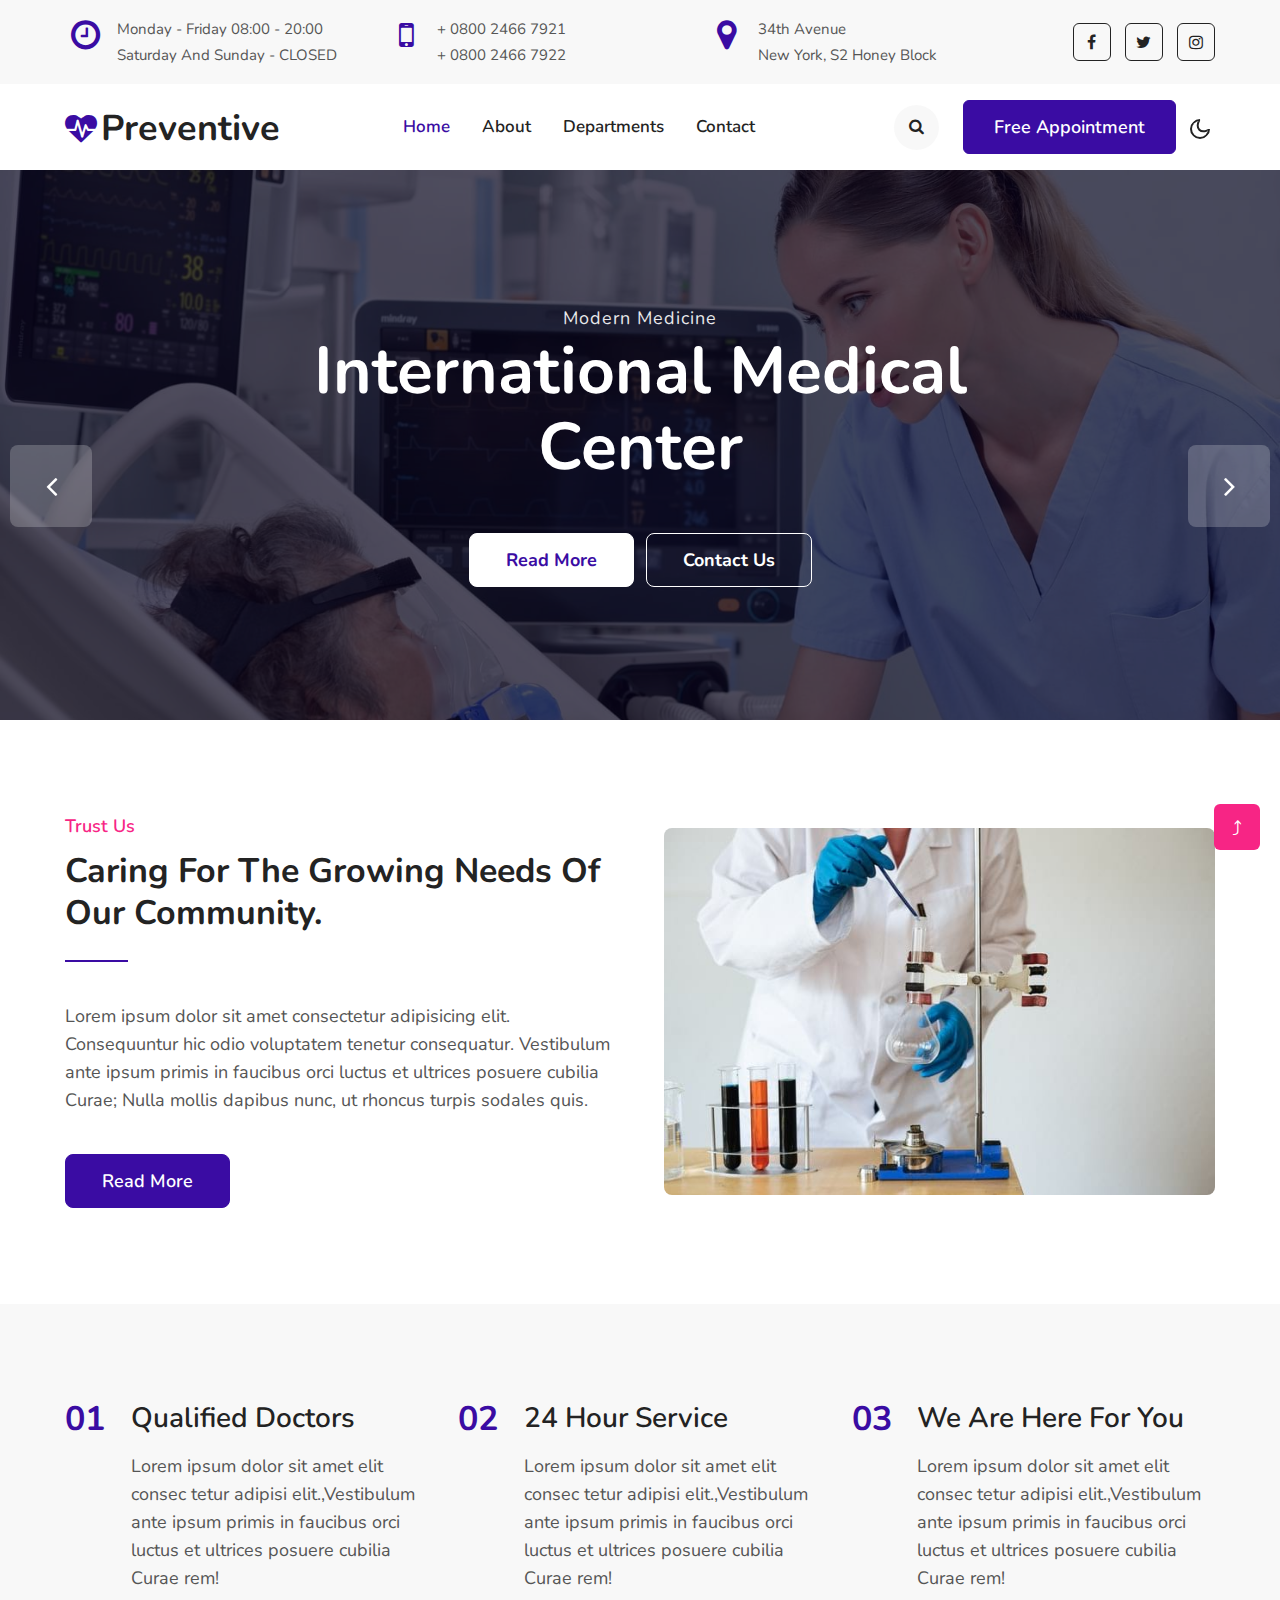
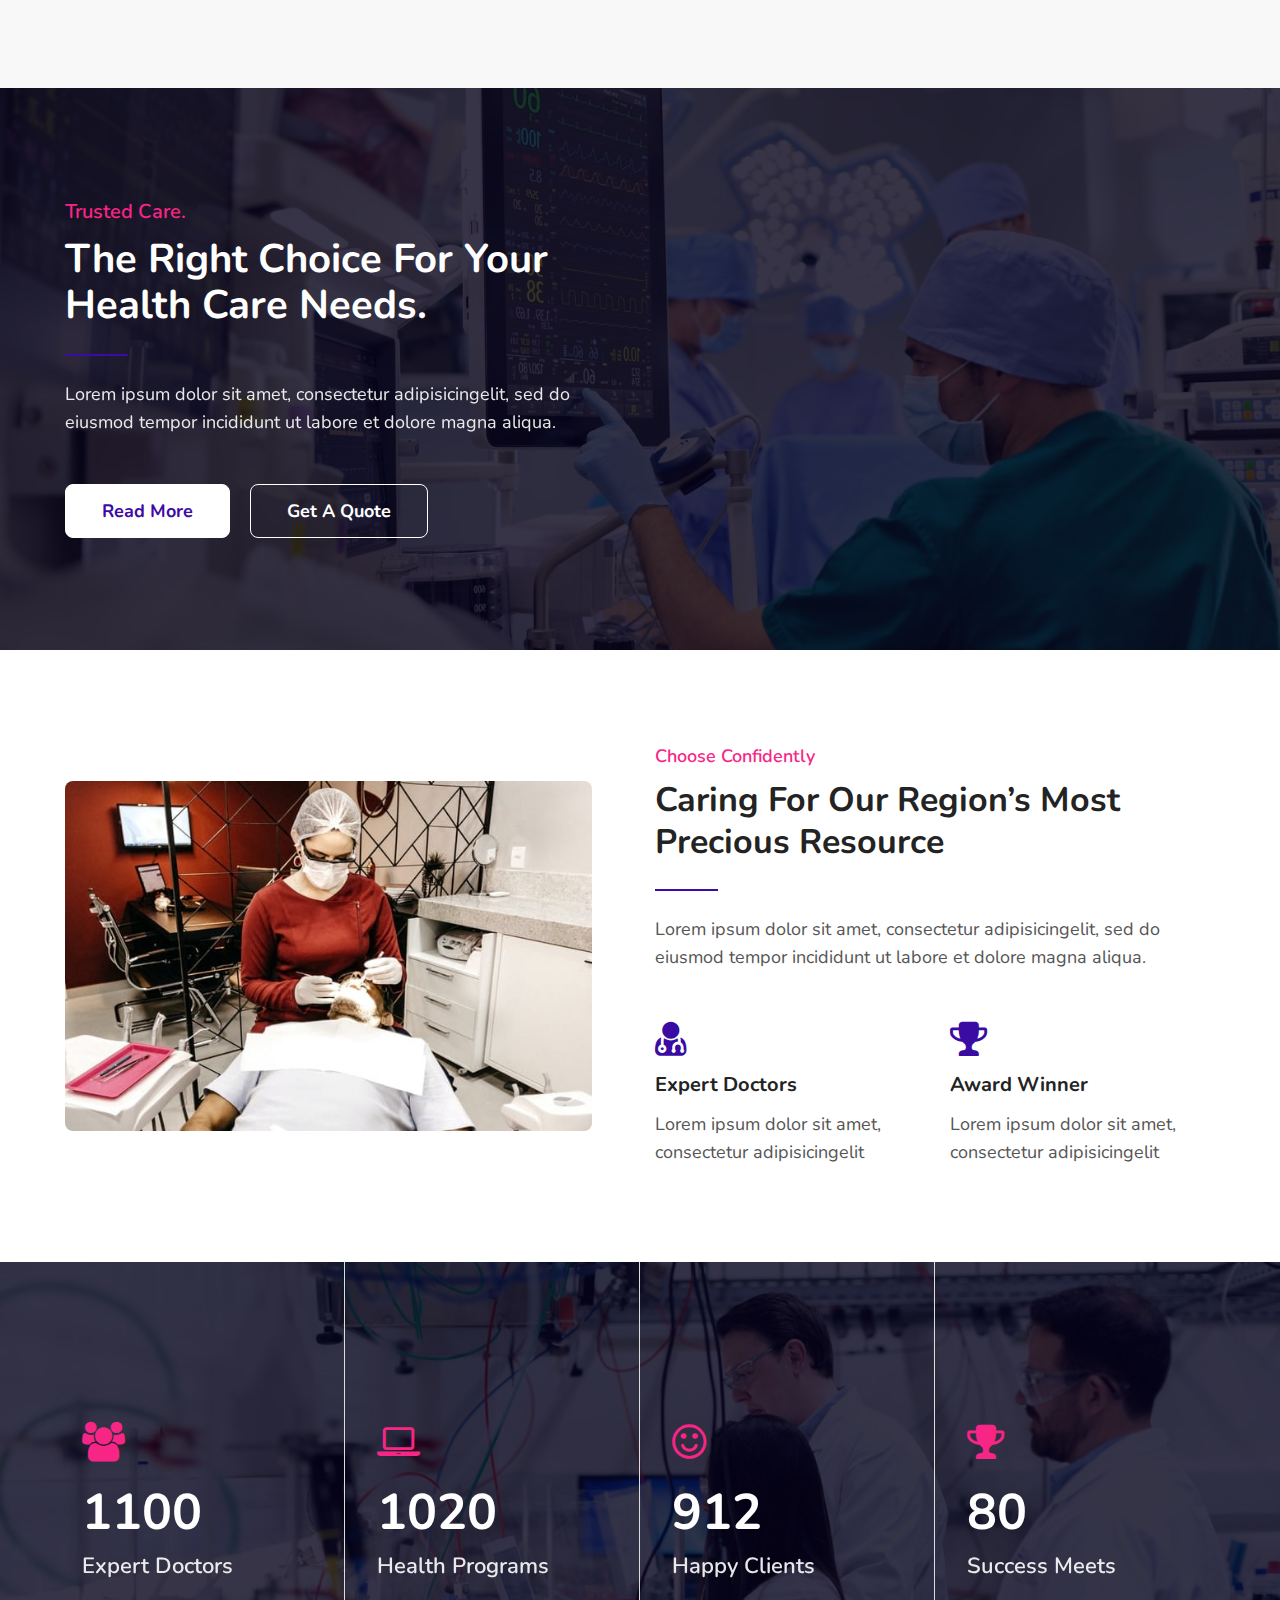
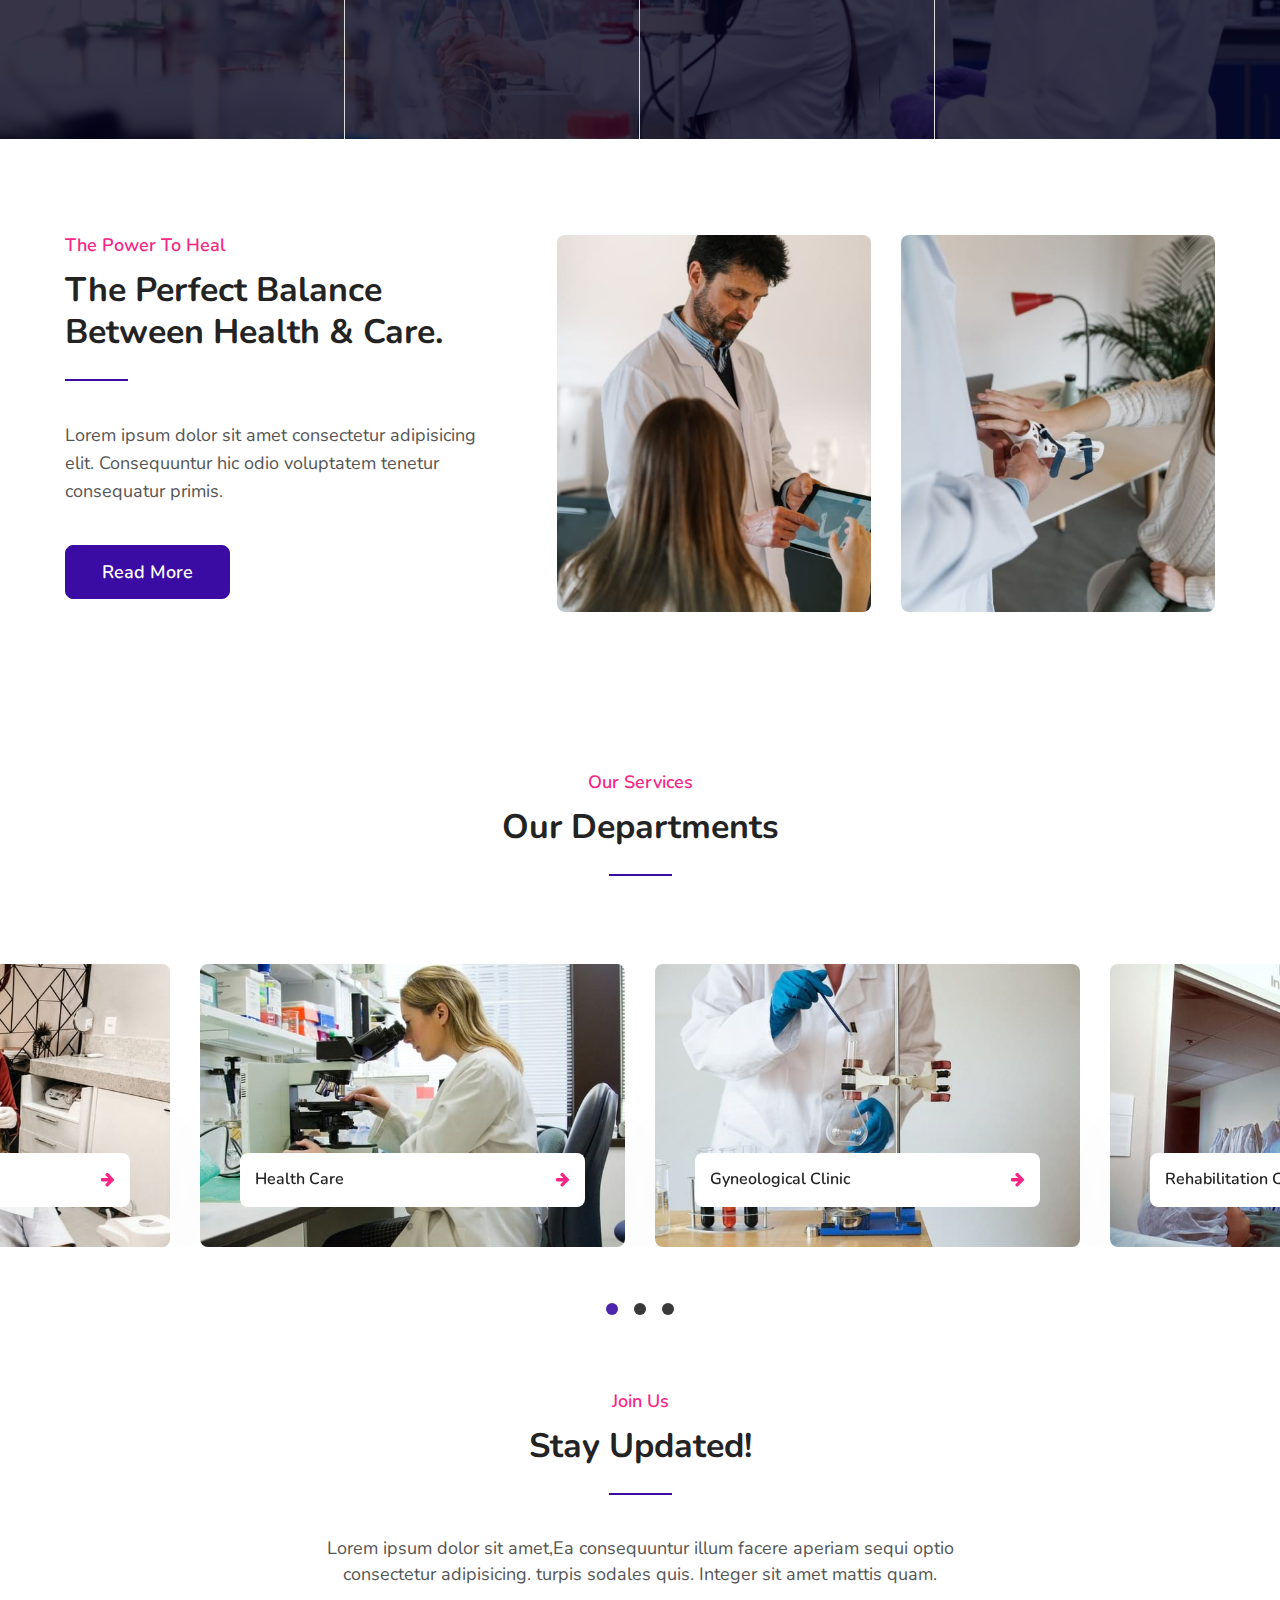
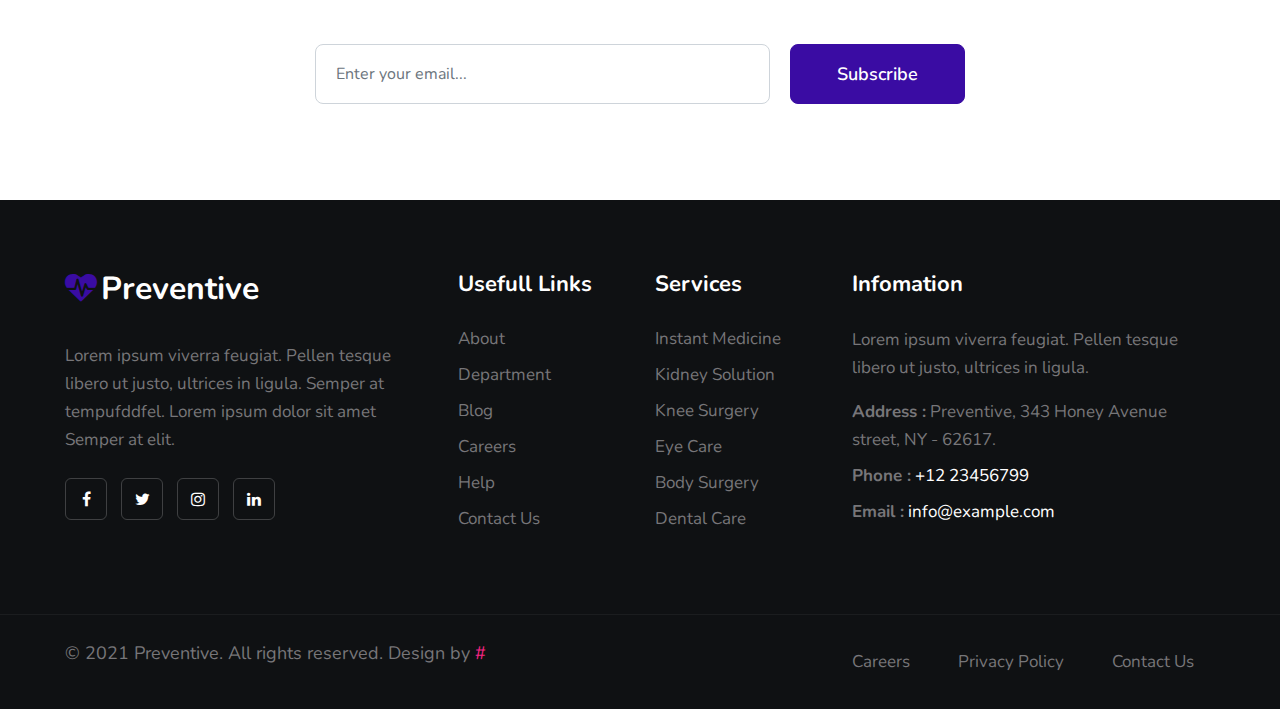
==== index.html @ d9ba3040 "first commit" ====
<!doctype html>
<html lang="zxx">

<head>
  <!-- Required meta tags -->
  <meta charset="utf-8">
  <meta name="viewport" content="width=device-width, initial-scale=1, shrink-to-fit=no">
  <title>Preventive Medical Category Bootstrap Responsive Template | Home :: #</title>
  <link href="//fonts.googleapis.com/css?family=Nunito:400,600,700&display=swap" rel="stylesheet">
  <!-- Template CSS -->
  <link rel="stylesheet" href="assets/css/style-starter.css">
</head>

<body>
  <!--header-->
  <section class="w3l-header">
    <header id="site-header" class="">
      <section class="w3l-top-header py-3">
        <div class="container">
          <div class="d-grid main-top">
            <div class="top-header-left">
              <ul class="info-top-gridshny">
                <li class="info-grid">
                  <div class="info-icon"><span class="fa fa-clock-o"></span></div>
                  <div class="info-text">
                    <p>Monday - Friday 08:00 - 20:00</p>
                    <p>Saturday and Sunday - CLOSED</p>
                  </div>

                </li>
                <li class="info-grid">
                  <div class="info-icon"><span class="fa fa-mobile"></span></div>
                  <div class="info-text">
                    <p>+ 0800 2466 7921</p>
                    <p>+ 0800 2466 7922</p>
                  </div>

                </li>
                <li class="info-grid">
                  <div class="info-icon"><span class="fa fa-map-marker"></span></div>
                  <div class="info-text">
                    <p>34th Avenue</p>
                    <p>New York, S2 Honey Block</p>

                  </div>

                </li>
              </ul>
            </div>
            <div class="top-header-right text-lg-right">
              <ul>
                <li>
                  <a href="#facebook"><span class="fa fa-facebook"></span></a>
                </li>
                <li>
                  <a href="#twitter"><span class="fa fa-twitter"></span></a>
                </li>
                <li><a href="#instagram" class="instagram mr-0"><span class="fa fa-instagram"></span></a></li>

              </ul>
            </div>
          </div>
        </div>
      </section>
      <div class="header-2hny py-3">
        <div class="container">
          <nav class="navbar navbar-expand-lg navbar-dark stroke">
            <h1><a class="navbar-brand mr-xl-5" href="index.html">
                <span class="fa fa-heartbeat mr-1"></span>Preventive
              </a></h1>
            <!-- if logo is image enable this   
    <a class="navbar-brand" href="#index.html">
        <img src="image-path" alt="Your logo" title="Your logo" style="height:35px;" />
    </a> -->
            <button class="navbar-toggler  collapsed bg-gradient" type="button" data-toggle="collapse"
              data-target="#navbarTogglerDemo02" aria-controls="navbarTogglerDemo02" aria-expanded="false"
              aria-label="Toggle navigation">
              <span class="navbar-toggler-icon fa icon-expand fa-bars"></span>
              <span class="navbar-toggler-icon fa icon-close fa-times"></span>
              </span>
            </button>

            <div class="collapse navbar-collapse" id="navbarTogglerDemo02">
              <ul class="navbar-nav mx-lg-auto">
                <li class="nav-item active">
                  <a class="nav-link" href="index.html">Home <span class="sr-only">(current)</span></a>
                </li>
                <li class="nav-item">
                  <a class="nav-link" href="about.html">About</a>
                </li>
                <li class="nav-item">
                  <a class="nav-link" href="services.html">Departments</a>
                </li>
                <li class="nav-item">
                  <a class="nav-link" href="contact.html">Contact</a>
                </li>
              </ul>
              <ul class="navbar-nav search-right mt-lg-0 mt-2">
                <li class="nav-item mr-lg-3 mr-4" title="Search"><a href="#search" class="btn search-search">
                    <span class="fa fa-search" aria-hidden="true"></span></a></li>
                <li class="nav-item"><a href="#download" class="free-con btn btn-style btn-secondary d-block"
                    data-toggle="modal" data-target="#myModal">Free Appointment</a>

                  <!-- //modal-popup-->
                  <div class="selectpackage">

                    <div class="modal fade" id="myModal" tabindex="-1" role="dialog" aria-labelledby="myLargeModalLabel"
                      aria-hidden="true">
                      <div class="modal-dialog modal-lg">
                        <div class="modal-content">
                          <div class="modal-header">
                            <button type="button" class="close" data-dismiss="modal" aria-hidden="true">
                              &times;</button>
                            <h4 class="modal-title" id="myModalLabel">
                              Make An Appointment</h4>
                          </div>
                          <div class="modal-body packages">
                            <div class="appointment-form">
                              <form action="#" method="post">
                                <div class="fields-grid">
                                  <div class="styled-input">

                                    <div class="appointment-form-field">

                                      <input type="text" name="fullname" placeholder="Full Name" required="">
                                    </div>
                                  </div>
                                  <div class="styled-input">

                                    <div class="appointment-form-field">

                                      <input type="text" name="phone" placeholder="Enter Number" required="">
                                    </div>
                                  </div>

                                  <div class="styled-input">

                                    <div class="appointment-form-field">

                                      <input type="date" name="age" placeholder="Enter Your Age" required="">
                                    </div>
                                  </div>
                                  <div class="styled-input">

                                    <div class="appointment-form-field">

                                      <input type="date" name="date" placeholder="Set a Date" required="">
                                    </div>
                                  </div>
                                  <div class="styled-input">

                                    <div class="appointment-form-field">

                                      <select id="department" required="Specialization">
                                        <option value="">Specialization*</option>
                                        <option value="">Cardiology</option>
                                        <option value="">Heart Surgery</option>
                                        <option value="">Skin Care</option>
                                        <option value="">Body Check-up</option>
                                        <option value="">Numerology</option>
                                        <option value="">Diagnosis</option>
                                        <option value="">Others</option>
                                      </select>
                                    </div>
                                  </div>
                                  <div class="styled-input">

                                    <div class="appointment-form-field">

                                      <select id="doctor" required="Select Doctor">
                                        <option value="">Select Doctor</option>
                                        <option value="">Doctor 1</option>
                                        <option value="">Doctor 2</option>
                                        <option value="">Doctor 3</option>
                                        <option value="">Doctor 4</option>
                                        <option value="">Doctor 5</option>
                                        <option value="">Doctor 6</option>
                                        <option value="">Doctor 7</option>
                                      </select>
                                    </div>
                                  </div>

                                </div>
                                <div class="appointment-btn text-lg-right">
                                  <button type="submit" class="btn btn-style btn-primary mt-4">Book Appointment</button>
                                </div>
                              </form>
                            </div>
                          </div>
                        </div>
                      </div>
                    </div>
                    <script>
                      $('#myModal').modal('show');
                    </script>
                  </div>
                  <!-- //modal-popup-->

                </li>
              </ul>

              <!-- //toggle switch for light and dark theme -->
              <!-- search popup -->
              <div id="search" class="pop-overlay">
                <div class="popup">
                  <form action="#" method="GET" class="d-sm-flex">
                    <input type="search" placeholder="Search.." name="search" required="required" autofocus>
                    <button type="submit">Search</button>
                    <a class="close" href="#url">&times;</a>
                  </form>
                </div>
              </div>
              <!-- /search popup -->
            </div>
            <!-- toggle switch for light and dark theme -->
            <div class="mobile-position">
              <nav class="navigation">
                <div class="theme-switch-wrapper">
                  <label class="theme-switch" for="checkbox">
                    <input type="checkbox" id="checkbox">
                    <div class="mode-container py-1">
                      <i class="gg-sun"></i>
                      <i class="gg-moon"></i>
                    </div>
                  </label>
                </div>
              </nav>
            </div>
            <!-- //toggle switch for light and dark theme -->
          </nav>
        </div>
      </div>
    </header>
    <!--/header-->
  </section>

  <!-- main-slider -->
  <section class="w3l-main-slider" id="home">
    <div class="companies20-content">
      <div class="owl-one owl-carousel owl-theme">
        <div class="item">
          <li>
            <div class="slider-info banner-view bg bg2">
              <div class="banner-info">
                <div class="container">
                  <div class="banner-info-bg">
                    <p>Modern Medicine</p>
                    <h5>International medical Center</h5>
                    <a class="btn btn-style btn-white mt-sm-5 mt-4 mr-2" href="about.html"> Read More</a>
                    <a class="btn btn-style border-btn mt-sm-5 mt-4" href="contact.html"> Contact Us</a>
                  </div>
                </div>
              </div>
            </div>
          </li>
        </div>
        <div class="item">
          <li>
            <div class="slider-info  banner-view banner-top1 bg bg2">
              <div class="banner-info">
                <div class="container">
                  <div class="banner-info-bg">
                    <p>Healthy Lifestyle</p>
                    <h5>We Provide Covid Services</h5>
                    <a class="btn btn-style btn-white mt-sm-5 mt-4 mr-2" href="about.html"> Read More</a>
                    <a class="btn btn-style border-btn mt-sm-5 mt-4" href="contact.html"> Contact Us</a>
                  </div>
                </div>
              </div>
            </div>
          </li>
        </div>
        <div class="item">
          <li>
            <div class="slider-info banner-view banner-top2 bg bg2">
              <div class="banner-info">
                <div class="container">
                  <div class="banner-info-bg">
                    <p>Modern Medicine</p>
                    <h5>International medical Center</h5>
                    <a class="btn btn-style btn-white mt-sm-5 mt-4 mr-2" href="about.html"> Read More</a>
                    <a class="btn btn-style border-btn mt-sm-5 mt-4" href="contact.html"> Contact Us</a>
                  </div>
                </div>
              </div>
            </div>
          </li>
        </div>
        <div class="item">
          <li>
            <div class="slider-info banner-view banner-top3 bg bg2">
              <div class="banner-info">
                <div class="container">
                  <div class="banner-info-bg">
                    <p>Healthy Lifestyle</p>
                    <h5>We Provide Covid Services</h5>
                    <a class="btn btn-style btn-white mt-sm-5 mt-4 mr-2" href="about.html">Read More</a>
                    <a class="btn btn-style border-btn mt-sm-5 mt-4" href="contact.html"> Contact Us</a>
                  </div>
                </div>
              </div>
            </div>
          </li>
        </div>
      </div>
    </div>
  </section>
  <!-- /main-slider -->
  <!--/grids-->
  <section class="w3l-grids-3 py-5" id="about">
    <div class="container py-md-5 py-3">
      <div class="row bottom-ab-grids align-items-center">

        <div class="col-lg-6 bottom-ab-left">
          <h6 class="sub-titlehny">Trust Us</h6>
          <h3 class="hny-title">Caring for the growing needs of our community.</h3>
          <div class="separatorhny"></div>
          <p class="my-3">Lorem ipsum dolor sit amet consectetur adipisicing elit. Consequuntur hic odio voluptatem
            tenetur consequatur. Vestibulum ante ipsum primis in faucibus orci luctus et ultrices posuere cubilia Curae;
            Nulla mollis dapibus nunc, ut rhoncus
            turpis sodales quis. </p>
          <a href="about.html" class="btn btn-style btn-primary mt-4">Read More</a>
        </div>
        <div class="col-lg-6 bottom-ab-right mt-lg-0 mt-5 pl-lg-4">
          <img src="assets/images/2.jpg" alt="" class="img-fluid">
        </div>

      </div>
    </div>
  </section>
  <!--//grids-->
  <!--/features-->
  <section class="w3l-ab-features py-5">
    <div class="container py-md-5 py-3">
      <div class="row features-w3pvt-main" id="features">
        <div class="col-lg-4 col-md-6 feature-gird">
          <div class="row features-hny-inner-gd">
            <div class="col-md-2 col-2 featured_grid_left">
              <div class="icon-hnynumber">
                <span class="hnynumber">01</span>
              </div>
            </div>
            <div class="col-md-10 col-10 featured_grid_right_info">
              <h4><a class="link-hny" href="#url">Qualified Doctors</a></h4>
              <p>Lorem ipsum dolor sit amet elit consec tetur adipisi elit.,Vestibulum ante ipsum primis in faucibus
                orci luctus et ultrices posuere cubilia Curae rem!</p>
            </div>
          </div>
        </div>
        <div class="col-lg-4 col-md-6 feature-gird mt-md-0 mt-4">
          <div class="row features-hny-inner-gd">
            <div class="col-md-2 col-2 featured_grid_left">
              <div class="icon-hnynumber">
                <span class="hnynumber">02</span>
              </div>
            </div>
            <div class="col-md-10 col-10 featured_grid_right_info">
              <h4><a class="link-hny" href="#url">24 Hour Service</a></h4>
              <p>Lorem ipsum dolor sit amet elit consec tetur adipisi elit.,Vestibulum ante ipsum primis in faucibus
                orci luctus et ultrices posuere cubilia Curae rem!</p>
            </div>
          </div>
        </div>
        <div class="col-lg-4 col-md-6 feature-gird mt-lg-0 mt-md-5 mt-4">
          <div class="row features-hny-inner-gd">
            <div class="col-md-2 col-2 featured_grid_left">
              <div class="icon-hnynumber">
                <span class="hnynumber">03</span>
              </div>
            </div>
            <div class="col-md-10 col-10 featured_grid_right_info">
              <h4><a class="link-hny" href="#url">
                  We Are Here For You</a></h4>
              <p>Lorem ipsum dolor sit amet elit consec tetur adipisi elit.,Vestibulum ante ipsum primis in faucibus
                orci luctus et ultrices posuere cubilia Curae rem!</p>
            </div>
          </div>
        </div>
      </div>
    </div>
  </section>
  <!--//features-->
  <!-- middle -->
  <div class="w3l-middle py-5">
    <div class="container py-xl-5 py-lg-3">
      <div class="welcome-left py-3">
        <h6 class="sub-titlehny">Trusted Care.</h6>
        <h4>The right choice for your health care needs.</h4>
        <div class="separatorhny"></div>
        <p class="pr-lg-5">Lorem ipsum dolor sit amet, consectetur adipisicingelit, sed do eiusmod tempor incididunt ut
          labore et dolore magna aliqua. </p>
        <div class="buttons mt-5">
          <a href="about.html" class="btn btn-white btn-primary mr-2">Read More</a>
          <a href="contact.html" class="btn btn-style border-btn ml-2">Get a quote</a>
        </div>
      </div>
    </div>
  </div>
  <!-- //middle -->
  <!--/w3l-cwp4-->
  <div class="w3l-cwp4-sec py-5">
    <div class="container py-md-5 py-3">
      <div class="cwp4-two row align-items-center">
        <div class="cwp4-image col-lg-6 pr-lg-5">
          <img src="assets/images/6.jpg" class="img-fluid" alt="">
        </div>
        <div class="cwp4-text col-lg-6 mt-lg-0 mt-5">
          <h6 class="sub-titlehny">Choose confidently</h6>
          <h3 class="hny-title">
            Caring for our region’s most precious resource</h3>
          <div class="separatorhny"></div>
          <p>Lorem ipsum dolor sit amet, consectetur adipisicingelit, sed do eiusmod tempor incididunt ut labore et
            dolore magna aliqua.
          </p>

          <ul class="cont-4 mt-lg-6 mt-md-5 mt-4">
            <li class="subhny-gd mt-sm-0 mt-4">
              <span class="fa fa-user-md"> </span>
              <h4><a class="link-hny" href="#url">
                  Expert Doctors</a></h4>
              <p>Lorem ipsum dolor sit amet, consectetur adipisicingelit</p>

            </li>
            <li class="subhny-gd mt-sm-0 mt-4">
              <span class="fa fa-trophy"> </span>
              <h4><a class="link-hny" href="#url">
                  Award Winner</a></h4>
              <p>Lorem ipsum dolor sit amet, consectetur adipisicingelit</p>

            </li>
          </ul>
        </div>

      </div>
    </div>

  </div>
  <!--//w3l-grids-->
  <!-- stats -->
  <section class="w3l-stats py-lg-0 py-5" id="stats">
    <div class="gallery-inner container py-lg-0 py-3">
      <div class="row stats-con">
        <div class="col-lg-3 col-6 stats_info counter_grid">
          <span class="fa fa-users"></span>
          <p class="counter">1100</p>
          <h4>Expert Doctors</h4>
        </div>
        <div class="col-lg-3 col-6 stats_info counter_grid1">
          <span class="fa fa-laptop"></span>
          <p class="counter">1020</p>
          <h4>Health Programs</h4>
        </div>
        <div class="col-lg-3 col-6 stats_info counter_grid mt-lg-0 mt-5">
          <span class="fa fa-smile-o"></span>
          <p class="counter">912</p>
          <h4>Happy Clients</h4>
        </div>
        <div class="col-lg-3 col-6 stats_info counter_grid2 mt-lg-0 mt-5">
          <span class="fa fa-trophy"></span>
          <p class="counter">80</p>
          <h4>Success Meets</h4>
        </div>
      </div>
    </div>
  </section>
  <!-- //stats -->

  <!-- /blog-posts-->
  <section id="grids5-block" class="w3l-blogluxe-hny py-5">
    <div class="container py-md-5">
      <div class="row grid-view">
        <div class="col-lg-5 pr-lg-5">
          <h6 class="sub-titlehny">The Power to Heal</h6>
          <h3 class="hny-title">The perfect balance between Health & Care.</h3>
          <div class="separatorhny"></div>
          <p class="my-3">Lorem ipsum dolor sit amet consectetur adipisicing elit. Consequuntur hic odio voluptatem
            tenetur consequatur primis. </p>
          <a href="about.html" class="btn btn-style btn-primary mt-4">Read More</a>
        </div>
        <div class="col-lg-7 mt-lg-0 mt-4">
          <div class="row grids5-info">
            <div class="col-6">
              <a href="#" class="zoom">
                <img src="assets/images/s1.jpg" alt="" class="img-fluid" />
              </a>
            </div>
            <div class="col-6">
              <a href="#" class="zoom">
                <img src="assets/images/s2.jpg" alt="" class="img-fluid" />
              </a>
            </div>
          </div>
        </div>
      </div>
    </div>
  </section>
  <!-- //blog-Section -->
  <!--//news-grids-->
  <section class="w3l-news-sec">
    <div class="news-mainhny py-5">
      <div class="container text-center py-lg-3">
        <div class="title-content text-center mb-lg-5 mb-4">
          <h6 class="sub-titlehny">Our Services</h6>
          <h3 class="hny-title">
            Our Departments</h3>
          <div class="separatorhny"></div>
        </div>
      </div>
      <div class="owl-news owl-carousel owl-theme">
        <div class="item">
          <div class="news-img position-relative">
            <a href="#"><img src="assets/images/1.jpg" class="img-fluid" alt="news image"></a>
            <div class="title-wrap">
              <a href="#">
                <h4 class="title">Health Care</h4>
              </a>
              <a href="#" class="text-right"><span class="fa fa-arrow-right"></span></a>
            </div>
          </div>
        </div>
        <div class="item">
          <div class="news-img">
            <a href="#"><img src="assets/images/2.jpg" class="img-fluid" alt="news image"></a>
            <div class="title-wrap">
              <a href="#">
                <h4 class="title">Gyneological Clinic</h4>
              </a>
              <a href="#" class="text-right"><span class="fa fa-arrow-right"></span></a>
            </div>
          </div>
        </div>
        <div class="item">
          <div class="news-img">
            <a href="#"><img src="assets/images/3.jpg" class="img-fluid" alt="news image"></a>
            <div class="title-wrap">
              <a href="#">
                <h4 class="title">Rehabilitation Center</h4>
              </a>
              <a href="#" class="text-right"><span class="fa fa-arrow-right"></span></a>
            </div>
          </div>
        </div>
        <div class="item">
          <div class="news-img">
            <a href="#"><img src="assets/images/4.jpg" class="img-fluid" alt="news image"></a>
            <div class="title-wrap">
              <a href="#">
                <h4 class="title">Precise Diagnosis</h4>
              </a>
              <a href="#" class="text-right"><span class="fa fa-arrow-right"></span></a>
            </div>
          </div>
        </div>
        <div class="item">
          <div class="news-img">
            <a href="#"><img src="assets/images/5.jpg" class="img-fluid" alt="news image"></a>
            <div class="title-wrap">
              <a href="#">
                <h4 class="title">Cardiac Clinic</h4>
              </a>
              <a href="#" class="text-right"><span class="fa fa-arrow-right"></span></a>
            </div>
          </div>
        </div>
        <div class="item">
          <div class="news-img">
            <a href="#"><img src="assets/images/6.jpg" class="img-fluid" alt="news image"></a>
            <div class="title-wrap">
              <a href="#">
                <h4 class="title">Dental Surgery</h4>
              </a>
              <a href="#" class="text-right"><span class="fa fa-arrow-right"></span></a>
            </div>
          </div>
        </div>
      </div>
    </div>
  </section>
  <!--//news-grids-->
  <!--/w3l-subscribe-->
  <section class="w3l-subscribe-content py-5">
    <div class="container py-md-4 py-3 text-center">
      <div class="row my-lg-4 mt-4">
        <div class="col-lg-9 col-md-10 mx-auto">
          <div class="subscribe mx-auto">
            <div class="header-section text-center mx-auto">
              <h6 class="sub-titlehny">Join Us</h6>
              <h3 class="hny-title">Stay Updated! </h3>
              <div class="separatorhny"></div>
              <p class="my-3">Lorem ipsum dolor sit amet,Ea consequuntur illum facere aperiam sequi optio
                consectetur adipisicing.
                turpis sodales quis. Integer sit amet mattis quam.</p>
            </div>
            <form action="#" method="post" class="subscribe-wthree pt-2 mt-5">
              <div class="d-md-flex flex-wrap subscribe-wthree-field">
                <input class="form-control" type="email" placeholder="Enter your email..." name="email" required="">
                <button class="btn btn-style btn-primary" type="submit">Subscribe</button>
              </div>
            </form>
          </div>
        </div>
      </div>
    </div>
  </section>
  <!--//w3l-subscribe-->
  <!-- footer -->
  <footer class="w3l-footer-29-main">
    <div class="footer-29-w3l py-5">
      <div class="container py-lg-4">
        <div class="row footer-top-29">
          <div class="col-lg-4 col-md-6 col-sm-7 footer-list-29 footer-1 pr-lg-5">
            <div class="footer-logo mb-3">
              <a class="footer-brand-logo" href="index.html"><span class="fa fa-heartbeat mr-1"></span>Preventive</a>
            </div>
            <p>Lorem ipsum viverra feugiat. Pellen tesque libero ut justo, ultrices in ligula. Semper at
              tempufddfel. Lorem ipsum dolor sit amet Semper at elit.</p>
            <div class="main-social-footer-29 mt-4">
              <a href="#facebook" class="facebook"><span class="fa fa-facebook"></span></a>
              <a href="#twitter" class="twitter"><span class="fa fa-twitter"></span></a>
              <a href="#instagram" class="instagram"><span class="fa fa-instagram"></span></a>
              <a href="#linkedin" class="linkedin"><span class="fa fa-linkedin"></span></a>
            </div>
          </div>
          <div class="col-lg-2 col-md-6 col-sm-5 col-6 footer-list-29 footer-2 mt-sm-0 mt-5">

            <ul>
              <h6 class="footer-title-29">Usefull Links</h6>
              <li><a href="about.html">About</a></li>
              <li><a href="services.html">Department</a></li>
              <li><a href="blog.html"> Blog</a></li>
              <li><a href="#careers"> Careers</a></li>
              <li><a href="#help">Help</a></li>
              <li><a href="contact.html">Contact us</a></li>
            </ul>
          </div>
          <div class="col-lg-2 col-md-6 col-sm-5 col-6 footer-list-29 footer-3 mt-lg-0 mt-5">
            <h6 class="footer-title-29">Services</h6>
            <ul>
              <li><a href="#medicine">Instant Medicine</a></li>
              <li><a href="#kidney">Kidney Solution</a></li>
              <li><a href="#knee">Knee Surgery</a></li>
              <li><a href="#eye">Eye Care</a></li>
              <li><a href="#surgery">Body Surgery</a></li>
              <li><a href="#care">Dental Care</a></li>

            </ul>

          </div>
          <div class="col-lg-4 col-md-6 col-sm-7 footer-list-29 footer-4 mt-lg-0 mt-5">
            <h6 class="footer-title-29">Infomation</h6>
            <p class="mb-3">Lorem ipsum viverra feugiat. Pellen tesque libero ut justo, ultrices in ligula.</p>
            <p><strong>Address :</strong> Preventive, 343 Honey Avenue street, NY - 62617.</p>
            <p class="my-2"><strong>Phone :</strong> <a href="tel:+12 23456799">+12 23456799</a></p>
            <p><strong>Email :</strong> <a href="mailto:info@example.com">info@example.com</a></p>


          </div>
        </div>
      </div>
    </div>
    <!-- //footer -->

    <!-- copyright -->
    <section class="w3l-copyright">
      <div class="container">
        <div class="row bottom-copies">
          <p class="col-lg-8 copy-footer-29">© 2021 Preventive. All rights reserved. Design by <a
              href="#" target="_blank">
              #</a></p>

          <div class="col-lg-4 footer-list-29">
            <ul class="d-flex text-lg-right">
              <li><a href="#careers"> Careers</a></li>
              <li class="mx-lg-5 mx-md-4 mx-3"><a href="#privacymy-lg-0 my-4">Privacy Policy</a></li>
              <li><a href="contact.html">Contact us</a></li>
            </ul>
          </div>

        </div>
      </div>
    </section>
    <!-- move top -->
    <button onclick="topFunction()" id="movetop" title="Go to top">
      &#10548;
    </button>
    <script>
      // When the user scrolls down 20px from the top of the document, show the button
      window.onscroll = function () {
        scrollFunction()
      };

      function scrollFunction() {
        if (document.body.scrollTop > 20 || document.documentElement.scrollTop > 20) {
          document.getElementById("movetop").style.display = "block";
        } else {
          document.getElementById("movetop").style.display = "none";
        }
      }

      // When the user clicks on the button, scroll to the top of the document
      function topFunction() {
        document.body.scrollTop = 0;
        document.documentElement.scrollTop = 0;
      }
    </script>
    <!-- /move top -->
  </footer>

  <!-- //copyright -->
  <!-- Template JavaScript -->
  <script src="assets/js/jquery-3.3.1.min.js"></script>

  <!-- script for testimonials -->
  <script>
    $(document).ready(function () {
      $('.owl-testimonial').owlCarousel({
        loop: true,
        margin: 0,
        nav: true,
        responsiveClass: true,
        autoplay: true,
        autoplayTimeout: 5000,
        autoplaySpeed: 1000,
        autoplayHoverPause: false,
        responsive: {
          0: {
            items: 1,
            nav: false
          },
          480: {
            items: 1,
            nav: false
          },
          667: {
            items: 1,
            nav: true
          },
          1000: {
            items: 1,
            nav: true
          }
        }
      })
    })
  </script>
  <!-- //script for testimonials -->

  <script src="assets/js/theme-change.js"></script>

  <!-- js for portfolio lightbox -->
  <!-- libhtbox -->
  <script src="assets/js/lightbox-plus-jquery.min.js"></script>
  <!-- libhtbox -->
  <script src="assets/js/owl.carousel.js"></script>
  <!-- script for banner slider-->
  <script>
    $(document).ready(function () {
      $('.owl-one').owlCarousel({
        loop: true,
        margin: 0,
        nav: false,
        responsiveClass: true,
        autoplay: true,
        autoplayTimeout: 5000,
        autoplaySpeed: 1000,
        autoplayHoverPause: false,
        responsive: {
          0: {
            items: 1,
            nav: false
          },
          480: {
            items: 1,
            nav: false
          },
          667: {
            items: 1,
            nav: true
          },
          1000: {
            items: 1,
            nav: true
          }
        }
      })
    })
  </script>
  <!-- //script -->
  <script>
    $(document).ready(function () {
      $('.owl-news').owlCarousel({
        stagePadding: 200,
        loop: true,
        margin: 30,
        nav: false,
        responsiveClass: true,
        autoplay: true,
        autoplayTimeout: 5000,
        autoplaySpeed: 1000,
        autoplayHoverPause: false,
        responsive: {
          0: {
            items: 1,
            stagePadding: 40,
            nav: false
          },
          480: {
            items: 1,
            stagePadding: 40,
            nav: true
          },
          667: {
            items: 2,
            stagePadding: 50,
            nav: true
          },
          1000: {
            items: 2,
            nav: true
          }
        }
      })
    })
  </script>
  <!-- stats number counter-->
  <script src="assets/js/jquery.waypoints.min.js"></script>
  <script src="assets/js/jquery.countup.js"></script>
  <script>
    $('.counter').countUp();
  </script>
  <!-- //stats number counter -->
  <!--/MENU-JS-->
  <script>
    $(window).on("scroll", function () {
      var scroll = $(window).scrollTop();

      if (scroll >= 80) {
        $("#site-header").addClass("nav-fixed");
      } else {
        $("#site-header").removeClass("nav-fixed");
      }
    });

    //Main navigation Active Class Add Remove
    $(".navbar-toggler").on("click", function () {
      $("header").toggleClass("active");
    });
    $(document).on("ready", function () {
      if ($(window).width() > 991) {
        $("header").removeClass("active");
      }
      $(window).on("resize", function () {
        if ($(window).width() > 991) {
          $("header").removeClass("active");
        }
      });
    });
  </script>
  <!--//MENU-JS-->

  <script src="assets/js/bootstrap.min.js"></script>

</body>

</html>
---- assets/css/style-starter.css ----
@charset "UTF-8";
/*--
Author: #
Author URL: http://#.com
--*/
/*!
 * Bootstrap v4.4.1 (https://getbootstrap.com/)
 * Copyright 2011-2019 The Bootstrap Authors
 * Copyright 2011-2019 Twitter, Inc.
 * Licensed under MIT (https://github.com/twbs/bootstrap/blob/master/LICENSE)
 */
:root {
  --blue: #007bff;
  --indigo: #6610f2;
  --purple: #6f42c1;
  --pink: #e83e8c;
  --red: #dc3545;
  --orange: #fd7e14;
  --yellow: #ffc107;
  --green: #28a745;
  --teal: #20c997;
  --cyan: #17a2b8;
  --white: #fff;
  --gray: #6c757d;
  --gray-dark: #343a40;
  --primary: #007bff;
  --secondary: #6c757d;
  --success: #28a745;
  --info: #17a2b8;
  --warning: #ffc107;
  --danger: #dc3545;
  --light: #f8f9fa;
  --dark: #343a40;
  --breakpoint-xs: 0;
  --breakpoint-sm: 576px;
  --breakpoint-md: 768px;
  --breakpoint-lg: 992px;
  --breakpoint-xl: 1200px;
  --font-family-sans-serif: -apple-system, BlinkMacSystemFont, "Segoe UI", Roboto, "Helvetica Neue", Arial, "Noto Sans", sans-serif, "Apple Color Emoji", "Segoe UI Emoji", "Segoe UI Symbol", "Noto Color Emoji";
  --font-family-monospace: SFMono-Regular, Menlo, Monaco, Consolas, "Liberation Mono", "Courier New", monospace;
}

*,
*::before,
*::after {
  box-sizing: border-box;
}

html {
  font-family: 'Nunito', sans-serif;
  line-height: 1.15;
  -webkit-text-size-adjust: 100%;
  -webkit-tap-highlight-color: rgba(0, 0, 0, 0);
}

article,
aside,
figcaption,
figure,
footer,
header,
hgroup,
main,
nav,
section {
  display: block;
}

body {
  margin: 0;
  font-family: -apple-system, BlinkMacSystemFont, "Segoe UI", Roboto, "Helvetica Neue", Arial, "Noto Sans", sans-serif, "Apple Color Emoji", "Segoe UI Emoji", "Segoe UI Symbol", "Noto Color Emoji";
  font-size: 1rem;
  font-weight: 400;
  line-height: 1.5;
  color: #212529;
  text-align: left;
  background-color: #fff;
}

[tabindex="-1"]:focus:not(:focus-visible) {
  outline: 0 !important;
}

hr {
  box-sizing: content-box;
  height: 0;
  overflow: visible;
}

h1,
h2,
h3,
h4,
h5,
h6 {
  margin-top: 0;
  margin-bottom: 0.5rem;
}

p {
  margin-top: 0;
  margin-bottom: 1rem;
}

abbr[title],
abbr[data-original-title] {
  text-decoration: underline;
  -webkit-text-decoration: underline dotted;
  text-decoration: underline dotted;
  cursor: help;
  border-bottom: 0;
  -webkit-text-decoration-skip-ink: none;
  text-decoration-skip-ink: none;
}

address {
  margin-bottom: 1rem;
  font-style: normal;
  line-height: inherit;
}

ol,
ul,
dl {
  margin-top: 0;
  margin-bottom: 1rem;
}

ol ol,
ul ul,
ol ul,
ul ol {
  margin-bottom: 0;
}

dt {
  font-weight: 700;
}

dd {
  margin-bottom: .5rem;
  margin-left: 0;
}

blockquote {
  margin: 0 0 1rem;
}

b,
strong {
  font-weight: bolder;
}

small {
  font-size: 80%;
}

sub,
sup {
  position: relative;
  font-size: 75%;
  line-height: 0;
  vertical-align: baseline;
}

sub {
  bottom: -.25em;
}

sup {
  top: -.5em;
}

a {
  color: var(--primary-color);
  text-decoration: none;
  background-color: transparent;
}

a:hover {
  color: var(--secondary-color);
  text-decoration: underline;
}

a:not([href]) {
  color: inherit;
  text-decoration: none;
}

a:not([href]):hover {
  color: inherit;
  text-decoration: none;
}

pre,
code,
kbd,
samp {
  font-family: SFMono-Regular, Menlo, Monaco, Consolas, "Liberation Mono", "Courier New", monospace;
  font-size: 1em;
}

pre {
  margin-top: 0;
  margin-bottom: 1rem;
  overflow: auto;
}

figure {
  margin: 0 0 1rem;
}

img {
  vertical-align: middle;
  border-style: none;
}

svg {
  overflow: hidden;
  vertical-align: middle;
}

table {
  border-collapse: collapse;
}

caption {
  padding-top: 0.75rem;
  padding-bottom: 0.75rem;
  color: #6c757d;
  text-align: left;
  caption-side: bottom;
}

th {
  text-align: inherit;
}

label {
  display: inline-block;
  margin-bottom: 0.5rem;
}

button {
  border-radius: 0;
}

button:focus {
  outline: 1px dotted;
  outline: 5px auto -webkit-focus-ring-color;
}

input,
button,
select,
optgroup,
textarea {
  margin: 0;
  font-family: inherit;
  font-size: inherit;
  line-height: inherit;
}

button,
input {
  overflow: visible;
}

button,
select {
  text-transform: none;
}

select {
  word-wrap: normal;
}

button,
[type="button"],
[type="reset"],
[type="submit"] {
  -webkit-appearance: button;
}

button:not(:disabled),
[type="button"]:not(:disabled),
[type="reset"]:not(:disabled),
[type="submit"]:not(:disabled) {
  cursor: pointer;
}

button::-moz-focus-inner,
[type="button"]::-moz-focus-inner,
[type="reset"]::-moz-focus-inner,
[type="submit"]::-moz-focus-inner {
  padding: 0;
  border-style: none;
}

input[type="radio"],
input[type="checkbox"] {
  box-sizing: border-box;
  padding: 0;
}

input[type="date"],
input[type="time"],
input[type="datetime-local"],
input[type="month"] {
  -webkit-appearance: listbox;
}

textarea {
  overflow: auto;
  resize: vertical;
}

fieldset {
  min-width: 0;
  padding: 0;
  margin: 0;
  border: 0;
}

legend {
  display: block;
  width: 100%;
  max-width: 100%;
  padding: 0;
  margin-bottom: .5rem;
  font-size: 1.5rem;
  line-height: inherit;
  color: inherit;
  white-space: normal;
}

@media (max-width: 1200px) {
  legend {
    font-size: calc(1.275rem + 0.3vw);
  }
}

progress {
  vertical-align: baseline;
}

[type="number"]::-webkit-inner-spin-button,
[type="number"]::-webkit-outer-spin-button {
  height: auto;
}

[type="search"] {
  outline-offset: -2px;
  -webkit-appearance: none;
}

[type="search"]::-webkit-search-decoration {
  -webkit-appearance: none;
}

::-webkit-file-upload-button {
  font: inherit;
  -webkit-appearance: button;
}

output {
  display: inline-block;
}

summary {
  display: list-item;
  cursor: pointer;
}

template {
  display: none;
}

[hidden] {
  display: none !important;
}

h1,
h2,
h3,
h4,
h5,
h6,
.h1,
.h2,
.h3,
.h4,
.h5,
.h6 {
  margin-bottom: 0.5rem;
  font-weight: 500;
  line-height: 1.2;
}

h1,
.h1 {
  font-size: 2.5rem;
}

@media (max-width: 1200px) {

  h1,
  .h1 {
    font-size: calc(1.375rem + 1.5vw);
  }
}

h2,
.h2 {
  font-size: 2rem;
}

@media (max-width: 1200px) {

  h2,
  .h2 {
    font-size: calc(1.325rem + 0.9vw);
  }
}

h3,
.h3 {
  font-size: 1.75rem;
}

@media (max-width: 1200px) {

  h3,
  .h3 {
    font-size: calc(1.3rem + 0.6vw);
  }
}

h4,
.h4 {
  font-size: 1.5rem;
}

@media (max-width: 1200px) {

  h4,
  .h4 {
    font-size: calc(1.275rem + 0.3vw);
  }
}

h5,
.h5 {
  font-size: 1.25rem;
}

h6,
.h6 {
  font-size: 1rem;
}

.lead {
  font-size: 1.25rem;
  font-weight: 300;
}

.display-1 {
  font-size: 6rem;
  font-weight: 300;
  line-height: 1.2;
}

@media (max-width: 1200px) {
  .display-1 {
    font-size: calc(1.725rem + 5.7vw);
  }
}

.display-2 {
  font-size: 5.5rem;
  font-weight: 300;
  line-height: 1.2;
}

@media (max-width: 1200px) {
  .display-2 {
    font-size: calc(1.675rem + 5.1vw);
  }
}

.display-3 {
  font-size: 4.5rem;
  font-weight: 300;
  line-height: 1.2;
}

@media (max-width: 1200px) {
  .display-3 {
    font-size: calc(1.575rem + 3.9vw);
  }
}

.display-4 {
  font-size: 3.5rem;
  font-weight: 300;
  line-height: 1.2;
}

@media (max-width: 1200px) {
  .display-4 {
    font-size: calc(1.475rem + 2.7vw);
  }
}

hr {
  margin-top: 1rem;
  margin-bottom: 1rem;
  border: 0;
  border-top: 1px solid rgba(0, 0, 0, 0.1);
}

small,
.small {
  font-size: 80%;
  font-weight: 400;
}

mark,
.mark {
  padding: 0.2em;
  background-color: #fcf8e3;
}

.list-unstyled {
  padding-left: 0;
  list-style: none;
}

.list-inline {
  padding-left: 0;
  list-style: none;
}

.list-inline-item {
  display: inline-block;
}

.list-inline-item:not(:last-child) {
  margin-right: 0.5rem;
}

.initialism {
  font-size: 90%;
  text-transform: uppercase;
}

.blockquote {
  margin-bottom: 1rem;
  font-size: 1.25rem;
}

.blockquote-footer {
  display: block;
  font-size: 80%;
  color: #6c757d;
}

.blockquote-footer::before {
  content: "\2014\00A0";
}

.img-fluid {
  max-width: 100%;
  height: auto;
}

.img-thumbnail {
  padding: 0.25rem;
  background-color: #fff;
  border: 1px solid #dee2e6;
  border-radius: 0.25rem;
  max-width: 100%;
  height: auto;
}

.figure {
  display: inline-block;
}

.figure-img {
  margin-bottom: 0.5rem;
  line-height: 1;
}

.figure-caption {
  font-size: 90%;
  color: #6c757d;
}

code {
  font-size: 87.5%;
  color: #e83e8c;
  word-wrap: break-word;
}

a>code {
  color: inherit;
}

kbd {
  padding: 0.2rem 0.4rem;
  font-size: 87.5%;
  color: #fff;
  background-color: #212529;
  border-radius: 0.2rem;
}

kbd kbd {
  padding: 0;
  font-size: 100%;
  font-weight: 700;
}

pre {
  display: block;
  font-size: 87.5%;
  color: #212529;
}

pre code {
  font-size: inherit;
  color: inherit;
  word-break: normal;
}

.pre-scrollable {
  max-height: 340px;
  overflow-y: scroll;
}

.container {
  width: 100%;
  padding-right: 15px;
  padding-left: 15px;
  margin-right: auto;
  margin-left: auto;
}

@media (min-width: 576px) {
  .container {
    max-width: 540px;
  }
}

@media (min-width: 768px) {
  .container {
    max-width: 720px;
  }
}

@media (min-width: 992px) {
  .container {
    max-width: 960px;
  }
}

@media (min-width: 1200px) {
  .container {
    max-width: 1140px;
  }
}

.container-fluid,
.container-sm,
.container-md,
.container-lg,
.container-xl {
  width: 100%;
  padding-right: 15px;
  padding-left: 15px;
  margin-right: auto;
  margin-left: auto;
}

@media (min-width: 576px) {

  .container,
  .container-sm {
    max-width: 540px;
  }
}

@media (min-width: 768px) {

  .container,
  .container-sm,
  .container-md {
    max-width: 720px;
  }
}

@media (min-width: 992px) {

  .container,
  .container-sm,
  .container-md,
  .container-lg {
    max-width: 960px;
  }
}

@media (min-width: 1200px) {

  .container,
  .container-sm,
  .container-md,
  .container-lg,
  .container-xl {
    max-width: 1140px;
  }
}

.row {
  display: flex;
  flex-wrap: wrap;
  margin-right: -15px;
  margin-left: -15px;
}

.no-gutters {
  margin-right: 0;
  margin-left: 0;
}

.no-gutters>.col,
.no-gutters>[class*="col-"] {
  padding-right: 0;
  padding-left: 0;
}

.col-1,
.col-2,
.col-3,
.col-4,
.col-5,
.col-6,
.col-7,
.col-8,
.col-9,
.col-10,
.col-11,
.col-12,
.col,
.col-auto,
.col-sm-1,
.col-sm-2,
.col-sm-3,
.col-sm-4,
.col-sm-5,
.col-sm-6,
.col-sm-7,
.col-sm-8,
.col-sm-9,
.col-sm-10,
.col-sm-11,
.col-sm-12,
.col-sm,
.col-sm-auto,
.col-md-1,
.col-md-2,
.col-md-3,
.col-md-4,
.col-md-5,
.col-md-6,
.col-md-7,
.col-md-8,
.col-md-9,
.col-md-10,
.col-md-11,
.col-md-12,
.col-md,
.col-md-auto,
.col-lg-1,
.col-lg-2,
.col-lg-3,
.col-lg-4,
.col-lg-5,
.col-lg-6,
.col-lg-7,
.col-lg-8,
.col-lg-9,
.col-lg-10,
.col-lg-11,
.col-lg-12,
.col-lg,
.col-lg-auto,
.col-xl-1,
.col-xl-2,
.col-xl-3,
.col-xl-4,
.col-xl-5,
.col-xl-6,
.col-xl-7,
.col-xl-8,
.col-xl-9,
.col-xl-10,
.col-xl-11,
.col-xl-12,
.col-xl,
.col-xl-auto {
  position: relative;
  width: 100%;
  padding-right: 15px;
  padding-left: 15px;
}

.col {
  flex-basis: 0;
  flex-grow: 1;
  max-width: 100%;
}

.row-cols-1>* {
  flex: 0 0 100%;
  max-width: 100%;
}

.row-cols-2>* {
  flex: 0 0 50%;
  max-width: 50%;
}

.row-cols-3>* {
  flex: 0 0 33.33333%;
  max-width: 33.33333%;
}

.row-cols-4>* {
  flex: 0 0 25%;
  max-width: 25%;
}

.row-cols-5>* {
  flex: 0 0 20%;
  max-width: 20%;
}

.row-cols-6>* {
  flex: 0 0 16.66667%;
  max-width: 16.66667%;
}

.col-auto {
  flex: 0 0 auto;
  width: auto;
  max-width: 100%;
}

.col-1 {
  flex: 0 0 8.33333%;
  max-width: 8.33333%;
}

.col-2 {
  flex: 0 0 16.66667%;
  max-width: 16.66667%;
}

.col-3 {
  flex: 0 0 25%;
  max-width: 25%;
}

.col-4 {
  flex: 0 0 33.33333%;
  max-width: 33.33333%;
}

.col-5 {
  flex: 0 0 41.66667%;
  max-width: 41.66667%;
}

.col-6 {
  flex: 0 0 50%;
  max-width: 50%;
}

.col-7 {
  flex: 0 0 58.33333%;
  max-width: 58.33333%;
}

.col-8 {
  flex: 0 0 66.66667%;
  max-width: 66.66667%;
}

.col-9 {
  flex: 0 0 75%;
  max-width: 75%;
}

.col-10 {
  flex: 0 0 83.33333%;
  max-width: 83.33333%;
}

.col-11 {
  flex: 0 0 91.66667%;
  max-width: 91.66667%;
}

.col-12 {
  flex: 0 0 100%;
  max-width: 100%;
}

.order-first {
  order: -1;
}

.order-last {
  order: 13;
}

.order-0 {
  order: 0;
}

.order-1 {
  order: 1;
}

.order-2 {
  order: 2;
}

.order-3 {
  order: 3;
}

.order-4 {
  order: 4;
}

.order-5 {
  order: 5;
}

.order-6 {
  order: 6;
}

.order-7 {
  order: 7;
}

.order-8 {
  order: 8;
}

.order-9 {
  order: 9;
}

.order-10 {
  order: 10;
}

.order-11 {
  order: 11;
}

.order-12 {
  order: 12;
}

.offset-1 {
  margin-left: 8.33333%;
}

.offset-2 {
  margin-left: 16.66667%;
}

.offset-3 {
  margin-left: 25%;
}

.offset-4 {
  margin-left: 33.33333%;
}

.offset-5 {
  margin-left: 41.66667%;
}

.offset-6 {
  margin-left: 50%;
}

.offset-7 {
  margin-left: 58.33333%;
}

.offset-8 {
  margin-left: 66.66667%;
}

.offset-9 {
  margin-left: 75%;
}

.offset-10 {
  margin-left: 83.33333%;
}

.offset-11 {
  margin-left: 91.66667%;
}

@media (min-width: 576px) {
  .col-sm {
    flex-basis: 0;
    flex-grow: 1;
    max-width: 100%;
  }

  .row-cols-sm-1>* {
    flex: 0 0 100%;
    max-width: 100%;
  }

  .row-cols-sm-2>* {
    flex: 0 0 50%;
    max-width: 50%;
  }

  .row-cols-sm-3>* {
    flex: 0 0 33.33333%;
    max-width: 33.33333%;
  }

  .row-cols-sm-4>* {
    flex: 0 0 25%;
    max-width: 25%;
  }

  .row-cols-sm-5>* {
    flex: 0 0 20%;
    max-width: 20%;
  }

  .row-cols-sm-6>* {
    flex: 0 0 16.66667%;
    max-width: 16.66667%;
  }

  .col-sm-auto {
    flex: 0 0 auto;
    width: auto;
    max-width: 100%;
  }

  .col-sm-1 {
    flex: 0 0 8.33333%;
    max-width: 8.33333%;
  }

  .col-sm-2 {
    flex: 0 0 16.66667%;
    max-width: 16.66667%;
  }

  .col-sm-3 {
    flex: 0 0 25%;
    max-width: 25%;
  }

  .col-sm-4 {
    flex: 0 0 33.33333%;
    max-width: 33.33333%;
  }

  .col-sm-5 {
    flex: 0 0 41.66667%;
    max-width: 41.66667%;
  }

  .col-sm-6 {
    flex: 0 0 50%;
    max-width: 50%;
  }

  .col-sm-7 {
    flex: 0 0 58.33333%;
    max-width: 58.33333%;
  }

  .col-sm-8 {
    flex: 0 0 66.66667%;
    max-width: 66.66667%;
  }

  .col-sm-9 {
    flex: 0 0 75%;
    max-width: 75%;
  }

  .col-sm-10 {
    flex: 0 0 83.33333%;
    max-width: 83.33333%;
  }

  .col-sm-11 {
    flex: 0 0 91.66667%;
    max-width: 91.66667%;
  }

  .col-sm-12 {
    flex: 0 0 100%;
    max-width: 100%;
  }

  .order-sm-first {
    order: -1;
  }

  .order-sm-last {
    order: 13;
  }

  .order-sm-0 {
    order: 0;
  }

  .order-sm-1 {
    order: 1;
  }

  .order-sm-2 {
    order: 2;
  }

  .order-sm-3 {
    order: 3;
  }

  .order-sm-4 {
    order: 4;
  }

  .order-sm-5 {
    order: 5;
  }

  .order-sm-6 {
    order: 6;
  }

  .order-sm-7 {
    order: 7;
  }

  .order-sm-8 {
    order: 8;
  }

  .order-sm-9 {
    order: 9;
  }

  .order-sm-10 {
    order: 10;
  }

  .order-sm-11 {
    order: 11;
  }

  .order-sm-12 {
    order: 12;
  }

  .offset-sm-0 {
    margin-left: 0;
  }

  .offset-sm-1 {
    margin-left: 8.33333%;
  }

  .offset-sm-2 {
    margin-left: 16.66667%;
  }

  .offset-sm-3 {
    margin-left: 25%;
  }

  .offset-sm-4 {
    margin-left: 33.33333%;
  }

  .offset-sm-5 {
    margin-left: 41.66667%;
  }

  .offset-sm-6 {
    margin-left: 50%;
  }

  .offset-sm-7 {
    margin-left: 58.33333%;
  }

  .offset-sm-8 {
    margin-left: 66.66667%;
  }

  .offset-sm-9 {
    margin-left: 75%;
  }

  .offset-sm-10 {
    margin-left: 83.33333%;
  }

  .offset-sm-11 {
    margin-left: 91.66667%;
  }
}

@media (min-width: 768px) {
  .col-md {
    flex-basis: 0;
    flex-grow: 1;
    max-width: 100%;
  }

  .row-cols-md-1>* {
    flex: 0 0 100%;
    max-width: 100%;
  }

  .row-cols-md-2>* {
    flex: 0 0 50%;
    max-width: 50%;
  }

  .row-cols-md-3>* {
    flex: 0 0 33.33333%;
    max-width: 33.33333%;
  }

  .row-cols-md-4>* {
    flex: 0 0 25%;
    max-width: 25%;
  }

  .row-cols-md-5>* {
    flex: 0 0 20%;
    max-width: 20%;
  }

  .row-cols-md-6>* {
    flex: 0 0 16.66667%;
    max-width: 16.66667%;
  }

  .col-md-auto {
    flex: 0 0 auto;
    width: auto;
    max-width: 100%;
  }

  .col-md-1 {
    flex: 0 0 8.33333%;
    max-width: 8.33333%;
  }

  .col-md-2 {
    flex: 0 0 16.66667%;
    max-width: 16.66667%;
  }

  .col-md-3 {
    flex: 0 0 25%;
    max-width: 25%;
  }

  .col-md-4 {
    flex: 0 0 33.33333%;
    max-width: 33.33333%;
  }

  .col-md-5 {
    flex: 0 0 41.66667%;
    max-width: 41.66667%;
  }

  .col-md-6 {
    flex: 0 0 50%;
    max-width: 50%;
  }

  .col-md-7 {
    flex: 0 0 58.33333%;
    max-width: 58.33333%;
  }

  .col-md-8 {
    flex: 0 0 66.66667%;
    max-width: 66.66667%;
  }

  .col-md-9 {
    flex: 0 0 75%;
    max-width: 75%;
  }

  .col-md-10 {
    flex: 0 0 83.33333%;
    max-width: 83.33333%;
  }

  .col-md-11 {
    flex: 0 0 91.66667%;
    max-width: 91.66667%;
  }

  .col-md-12 {
    flex: 0 0 100%;
    max-width: 100%;
  }

  .order-md-first {
    order: -1;
  }

  .order-md-last {
    order: 13;
  }

  .order-md-0 {
    order: 0;
  }

  .order-md-1 {
    order: 1;
  }

  .order-md-2 {
    order: 2;
  }

  .order-md-3 {
    order: 3;
  }

  .order-md-4 {
    order: 4;
  }

  .order-md-5 {
    order: 5;
  }

  .order-md-6 {
    order: 6;
  }

  .order-md-7 {
    order: 7;
  }

  .order-md-8 {
    order: 8;
  }

  .order-md-9 {
    order: 9;
  }

  .order-md-10 {
    order: 10;
  }

  .order-md-11 {
    order: 11;
  }

  .order-md-12 {
    order: 12;
  }

  .offset-md-0 {
    margin-left: 0;
  }

  .offset-md-1 {
    margin-left: 8.33333%;
  }

  .offset-md-2 {
    margin-left: 16.66667%;
  }

  .offset-md-3 {
    margin-left: 25%;
  }

  .offset-md-4 {
    margin-left: 33.33333%;
  }

  .offset-md-5 {
    margin-left: 41.66667%;
  }

  .offset-md-6 {
    margin-left: 50%;
  }

  .offset-md-7 {
    margin-left: 58.33333%;
  }

  .offset-md-8 {
    margin-left: 66.66667%;
  }

  .offset-md-9 {
    margin-left: 75%;
  }

  .offset-md-10 {
    margin-left: 83.33333%;
  }

  .offset-md-11 {
    margin-left: 91.66667%;
  }
}

@media (min-width: 992px) {
  .col-lg {
    flex-basis: 0;
    flex-grow: 1;
    max-width: 100%;
  }

  .row-cols-lg-1>* {
    flex: 0 0 100%;
    max-width: 100%;
  }

  .row-cols-lg-2>* {
    flex: 0 0 50%;
    max-width: 50%;
  }

  .row-cols-lg-3>* {
    flex: 0 0 33.33333%;
    max-width: 33.33333%;
  }

  .row-cols-lg-4>* {
    flex: 0 0 25%;
    max-width: 25%;
  }

  .row-cols-lg-5>* {
    flex: 0 0 20%;
    max-width: 20%;
  }

  .row-cols-lg-6>* {
    flex: 0 0 16.66667%;
    max-width: 16.66667%;
  }

  .col-lg-auto {
    flex: 0 0 auto;
    width: auto;
    max-width: 100%;
  }

  .col-lg-1 {
    flex: 0 0 8.33333%;
    max-width: 8.33333%;
  }

  .col-lg-2 {
    flex: 0 0 16.66667%;
    max-width: 16.66667%;
  }

  .col-lg-3 {
    flex: 0 0 25%;
    max-width: 25%;
  }

  .col-lg-4 {
    flex: 0 0 33.33333%;
    max-width: 33.33333%;
  }

  .col-lg-5 {
    flex: 0 0 41.66667%;
    max-width: 41.66667%;
  }

  .col-lg-6 {
    flex: 0 0 50%;
    max-width: 50%;
  }

  .col-lg-7 {
    flex: 0 0 58.33333%;
    max-width: 58.33333%;
  }

  .col-lg-8 {
    flex: 0 0 66.66667%;
    max-width: 66.66667%;
  }

  .col-lg-9 {
    flex: 0 0 75%;
    max-width: 75%;
  }

  .col-lg-10 {
    flex: 0 0 83.33333%;
    max-width: 83.33333%;
  }

  .col-lg-11 {
    flex: 0 0 91.66667%;
    max-width: 91.66667%;
  }

  .col-lg-12 {
    flex: 0 0 100%;
    max-width: 100%;
  }

  .order-lg-first {
    order: -1;
  }

  .order-lg-last {
    order: 13;
  }

  .order-lg-0 {
    order: 0;
  }

  .order-lg-1 {
    order: 1;
  }

  .order-lg-2 {
    order: 2;
  }

  .order-lg-3 {
    order: 3;
  }

  .order-lg-4 {
    order: 4;
  }

  .order-lg-5 {
    order: 5;
  }

  .order-lg-6 {
    order: 6;
  }

  .order-lg-7 {
    order: 7;
  }

  .order-lg-8 {
    order: 8;
  }

  .order-lg-9 {
    order: 9;
  }

  .order-lg-10 {
    order: 10;
  }

  .order-lg-11 {
    order: 11;
  }

  .order-lg-12 {
    order: 12;
  }

  .offset-lg-0 {
    margin-left: 0;
  }

  .offset-lg-1 {
    margin-left: 8.33333%;
  }

  .offset-lg-2 {
    margin-left: 16.66667%;
  }

  .offset-lg-3 {
    margin-left: 25%;
  }

  .offset-lg-4 {
    margin-left: 33.33333%;
  }

  .offset-lg-5 {
    margin-left: 41.66667%;
  }

  .offset-lg-6 {
    margin-left: 50%;
  }

  .offset-lg-7 {
    margin-left: 58.33333%;
  }

  .offset-lg-8 {
    margin-left: 66.66667%;
  }

  .offset-lg-9 {
    margin-left: 75%;
  }

  .offset-lg-10 {
    margin-left: 83.33333%;
  }

  .offset-lg-11 {
    margin-left: 91.66667%;
  }
}

@media (min-width: 1200px) {
  .col-xl {
    flex-basis: 0;
    flex-grow: 1;
    max-width: 100%;
  }

  .row-cols-xl-1>* {
    flex: 0 0 100%;
    max-width: 100%;
  }

  .row-cols-xl-2>* {
    flex: 0 0 50%;
    max-width: 50%;
  }

  .row-cols-xl-3>* {
    flex: 0 0 33.33333%;
    max-width: 33.33333%;
  }

  .row-cols-xl-4>* {
    flex: 0 0 25%;
    max-width: 25%;
  }

  .row-cols-xl-5>* {
    flex: 0 0 20%;
    max-width: 20%;
  }

  .row-cols-xl-6>* {
    flex: 0 0 16.66667%;
    max-width: 16.66667%;
  }

  .col-xl-auto {
    flex: 0 0 auto;
    width: auto;
    max-width: 100%;
  }

  .col-xl-1 {
    flex: 0 0 8.33333%;
    max-width: 8.33333%;
  }

  .col-xl-2 {
    flex: 0 0 16.66667%;
    max-width: 16.66667%;
  }

  .col-xl-3 {
    flex: 0 0 25%;
    max-width: 25%;
  }

  .col-xl-4 {
    flex: 0 0 33.33333%;
    max-width: 33.33333%;
  }

  .col-xl-5 {
    flex: 0 0 41.66667%;
    max-width: 41.66667%;
  }

  .col-xl-6 {
    flex: 0 0 50%;
    max-width: 50%;
  }

  .col-xl-7 {
    flex: 0 0 58.33333%;
    max-width: 58.33333%;
  }

  .col-xl-8 {
    flex: 0 0 66.66667%;
    max-width: 66.66667%;
  }

  .col-xl-9 {
    flex: 0 0 75%;
    max-width: 75%;
  }

  .col-xl-10 {
    flex: 0 0 83.33333%;
    max-width: 83.33333%;
  }

  .col-xl-11 {
    flex: 0 0 91.66667%;
    max-width: 91.66667%;
  }

  .col-xl-12 {
    flex: 0 0 100%;
    max-width: 100%;
  }

  .order-xl-first {
    order: -1;
  }

  .order-xl-last {
    order: 13;
  }

  .order-xl-0 {
    order: 0;
  }

  .order-xl-1 {
    order: 1;
  }

  .order-xl-2 {
    order: 2;
  }

  .order-xl-3 {
    order: 3;
  }

  .order-xl-4 {
    order: 4;
  }

  .order-xl-5 {
    order: 5;
  }

  .order-xl-6 {
    order: 6;
  }

  .order-xl-7 {
    order: 7;
  }

  .order-xl-8 {
    order: 8;
  }

  .order-xl-9 {
    order: 9;
  }

  .order-xl-10 {
    order: 10;
  }

  .order-xl-11 {
    order: 11;
  }

  .order-xl-12 {
    order: 12;
  }

  .offset-xl-0 {
    margin-left: 0;
  }

  .offset-xl-1 {
    margin-left: 8.33333%;
  }

  .offset-xl-2 {
    margin-left: 16.66667%;
  }

  .offset-xl-3 {
    margin-left: 25%;
  }

  .offset-xl-4 {
    margin-left: 33.33333%;
  }

  .offset-xl-5 {
    margin-left: 41.66667%;
  }

  .offset-xl-6 {
    margin-left: 50%;
  }

  .offset-xl-7 {
    margin-left: 58.33333%;
  }

  .offset-xl-8 {
    margin-left: 66.66667%;
  }

  .offset-xl-9 {
    margin-left: 75%;
  }

  .offset-xl-10 {
    margin-left: 83.33333%;
  }

  .offset-xl-11 {
    margin-left: 91.66667%;
  }
}

.table {
  width: 100%;
  margin-bottom: 1rem;
  color: #212529;
}

.table th,
.table td {
  padding: 0.75rem;
  vertical-align: top;
  border-top: 1px solid #dee2e6;
}

.table thead th {
  vertical-align: bottom;
  border-bottom: 2px solid #dee2e6;
}

.table tbody+tbody {
  border-top: 2px solid #dee2e6;
}

.table-sm th,
.table-sm td {
  padding: 0.3rem;
}

.table-bordered {
  border: 1px solid #dee2e6;
}

.table-bordered th,
.table-bordered td {
  border: 1px solid #dee2e6;
}

.table-bordered thead th,
.table-bordered thead td {
  border-bottom-width: 2px;
}

.table-borderless th,
.table-borderless td,
.table-borderless thead th,
.table-borderless tbody+tbody {
  border: 0;
}

.table-striped tbody tr:nth-of-type(odd) {
  background-color: rgba(0, 0, 0, 0.05);
}

.table-hover tbody tr:hover {
  color: #212529;
  background-color: rgba(0, 0, 0, 0.075);
}

.table-primary,
.table-primary>th,
.table-primary>td {
  background-color: #f2d9c1;
}

.table-primary th,
.table-primary td,
.table-primary thead th,
.table-primary tbody+tbody {
  border-color: #e7b88c;
}

.table-hover .table-primary:hover {
  background-color: #eeccac;
}

.table-hover .table-primary:hover>td,
.table-hover .table-primary:hover>th {
  background-color: #eeccac;
}

.table-secondary,
.table-secondary>th,
.table-secondary>td {
  background-color: #d6d8db;
}

.table-secondary th,
.table-secondary td,
.table-secondary thead th,
.table-secondary tbody+tbody {
  border-color: #b3b7bb;
}

.table-hover .table-secondary:hover {
  background-color: #c8cbcf;
}

.table-hover .table-secondary:hover>td,
.table-hover .table-secondary:hover>th {
  background-color: #c8cbcf;
}

.table-success,
.table-success>th,
.table-success>td {
  background-color: #c3e6cb;
}

.table-success th,
.table-success td,
.table-success thead th,
.table-success tbody+tbody {
  border-color: #8fd19e;
}

.table-hover .table-success:hover {
  background-color: #b1dfbb;
}

.table-hover .table-success:hover>td,
.table-hover .table-success:hover>th {
  background-color: #b1dfbb;
}

.table-info,
.table-info>th,
.table-info>td {
  background-color: #bee5eb;
}

.table-info th,
.table-info td,
.table-info thead th,
.table-info tbody+tbody {
  border-color: #86cfda;
}

.table-hover .table-info:hover {
  background-color: #abdde5;
}

.table-hover .table-info:hover>td,
.table-hover .table-info:hover>th {
  background-color: #abdde5;
}

.table-warning,
.table-warning>th,
.table-warning>td {
  background-color: #ffeeba;
}

.table-warning th,
.table-warning td,
.table-warning thead th,
.table-warning tbody+tbody {
  border-color: #ffdf7e;
}

.table-hover .table-warning:hover {
  background-color: #ffe8a1;
}

.table-hover .table-warning:hover>td,
.table-hover .table-warning:hover>th {
  background-color: #ffe8a1;
}

.table-danger,
.table-danger>th,
.table-danger>td {
  background-color: #f5c6cb;
}

.table-danger th,
.table-danger td,
.table-danger thead th,
.table-danger tbody+tbody {
  border-color: #ed969e;
}

.table-hover .table-danger:hover {
  background-color: #f1b0b7;
}

.table-hover .table-danger:hover>td,
.table-hover .table-danger:hover>th {
  background-color: #f1b0b7;
}

.table-light,
.table-light>th,
.table-light>td {
  background-color: #fdfdfe;
}

.table-light th,
.table-light td,
.table-light thead th,
.table-light tbody+tbody {
  border-color: #fbfcfc;
}

.table-hover .table-light:hover {
  background-color: #ececf6;
}

.table-hover .table-light:hover>td,
.table-hover .table-light:hover>th {
  background-color: #ececf6;
}

.table-dark,
.table-dark>th,
.table-dark>td {
  background-color: #c6c8ca;
}

.table-dark th,
.table-dark td,
.table-dark thead th,
.table-dark tbody+tbody {
  border-color: #95999c;
}

.table-hover .table-dark:hover {
  background-color: #b9bbbe;
}

.table-hover .table-dark:hover>td,
.table-hover .table-dark:hover>th {
  background-color: #b9bbbe;
}

.table-active,
.table-active>th,
.table-active>td {
  background-color: rgba(0, 0, 0, 0.075);
}

.table-hover .table-active:hover {
  background-color: rgba(0, 0, 0, 0.075);
}

.table-hover .table-active:hover>td,
.table-hover .table-active:hover>th {
  background-color: rgba(0, 0, 0, 0.075);
}

.table .thead-dark th {
  color: #fff;
  background-color: #343a40;
  border-color: #454d55;
}

.table .thead-light th {
  color: #495057;
  background-color: #e9ecef;
  border-color: #dee2e6;
}

.table-dark {
  color: #fff;
  background-color: #343a40;
}

.table-dark th,
.table-dark td,
.table-dark thead th {
  border-color: #454d55;
}

.table-dark.table-bordered {
  border: 0;
}

.table-dark.table-striped tbody tr:nth-of-type(odd) {
  background-color: rgba(255, 255, 255, 0.05);
}

.table-dark.table-hover tbody tr:hover {
  color: #fff;
  background-color: rgba(255, 255, 255, 0.075);
}

@media (max-width: 575.98px) {
  .table-responsive-sm {
    display: block;
    width: 100%;
    overflow-x: auto;
    -webkit-overflow-scrolling: touch;
  }

  .table-responsive-sm>.table-bordered {
    border: 0;
  }
}

@media (max-width: 767.98px) {
  .table-responsive-md {
    display: block;
    width: 100%;
    overflow-x: auto;
    -webkit-overflow-scrolling: touch;
  }

  .table-responsive-md>.table-bordered {
    border: 0;
  }
}

@media (max-width: 991.98px) {
  .table-responsive-lg {
    display: block;
    width: 100%;
    overflow-x: auto;
    -webkit-overflow-scrolling: touch;
  }

  .table-responsive-lg>.table-bordered {
    border: 0;
  }
}

@media (max-width: 1199.98px) {
  .table-responsive-xl {
    display: block;
    width: 100%;
    overflow-x: auto;
    -webkit-overflow-scrolling: touch;
  }

  .table-responsive-xl>.table-bordered {
    border: 0;
  }
}

.table-responsive {
  display: block;
  width: 100%;
  overflow-x: auto;
  -webkit-overflow-scrolling: touch;
}

.table-responsive>.table-bordered {
  border: 0;
}

.form-control {
  display: block;
  width: 100%;
  height: calc(1.5em + 0.75rem + 2px);
  padding: 0.375rem 0.75rem;
  font-size: 1rem;
  font-weight: 400;
  line-height: 1.5;
  color: #495057;
  background-color: #fff;
  background-clip: padding-box;
  border: 1px solid #ced4da;
  border-radius: 0.25rem;
  transition: border-color 0.15s ease-in-out, box-shadow 0.15s ease-in-out;
}

@media (prefers-reduced-motion: reduce) {
  .form-control {
    transition: none;
  }
}

.form-control::-ms-expand {
  background-color: transparent;
  border: 0;
}

.form-control:-moz-focusring {
  color: transparent;
  text-shadow: 0 0 0 #495057;
}

.form-control:focus {
  color: #495057;
  background-color: #fff;
  border-color: #ecb886;
  outline: 0;
  box-shadow: 0 0 0 0.2rem rgba(209, 119, 33, 0.25);
}

.form-control::-webkit-input-placeholder {
  color: #6c757d;
  opacity: 1;
}

.form-control::-moz-placeholder {
  color: #6c757d;
  opacity: 1;
}

.form-control:-ms-input-placeholder {
  color: #6c757d;
  opacity: 1;
}

.form-control::-ms-input-placeholder {
  color: #6c757d;
  opacity: 1;
}

.form-control::placeholder {
  color: #6c757d;
  opacity: 1;
}

.form-control:disabled,
.form-control[readonly] {
  background-color: #e9ecef;
  opacity: 1;
}

select.form-control:focus::-ms-value {
  color: #495057;
  background-color: #fff;
}

.form-control-file,
.form-control-range {
  display: block;
  width: 100%;
}

.col-form-label {
  padding-top: calc(0.375rem + 1px);
  padding-bottom: calc(0.375rem + 1px);
  margin-bottom: 0;
  font-size: inherit;
  line-height: 1.5;
}

.col-form-label-lg {
  padding-top: calc(0.5rem + 1px);
  padding-bottom: calc(0.5rem + 1px);
  font-size: 1.25rem;
  line-height: 1.5;
}

.col-form-label-sm {
  padding-top: calc(0.25rem + 1px);
  padding-bottom: calc(0.25rem + 1px);
  font-size: 0.875rem;
  line-height: 1.5;
}

.form-control-plaintext {
  display: block;
  width: 100%;
  padding: 0.375rem 0;
  margin-bottom: 0;
  font-size: 1rem;
  line-height: 1.5;
  color: #212529;
  background-color: transparent;
  border: solid transparent;
  border-width: 1px 0;
}

.form-control-plaintext.form-control-sm,
.form-control-plaintext.form-control-lg {
  padding-right: 0;
  padding-left: 0;
}

.form-control-sm {
  height: calc(1.5em + 0.5rem + 2px);
  padding: 0.25rem 0.5rem;
  font-size: 0.875rem;
  line-height: 1.5;
  border-radius: 0.2rem;
}

.form-control-lg {
  height: calc(1.5em + 1rem + 2px);
  padding: 0.5rem 1rem;
  font-size: 1.25rem;
  line-height: 1.5;
  border-radius: 0.3rem;
}

select.form-control[size],
select.form-control[multiple] {
  height: auto;
}

textarea.form-control {
  height: auto;
}

.form-group {
  margin-bottom: 1rem;
}

.form-text {
  display: block;
  margin-top: 0.25rem;
}

.form-row {
  display: flex;
  flex-wrap: wrap;
  margin-right: -5px;
  margin-left: -5px;
}

.form-row>.col,
.form-row>[class*="col-"] {
  padding-right: 5px;
  padding-left: 5px;
}

.form-check {
  position: relative;
  display: block;
  padding-left: 1.25rem;
}

.form-check-input {
  position: absolute;
  margin-top: 0.3rem;
  margin-left: -1.25rem;
}

.form-check-input[disabled]~.form-check-label,
.form-check-input:disabled~.form-check-label {
  color: #6c757d;
}

.form-check-label {
  margin-bottom: 0;
}

.form-check-inline {
  display: inline-flex;
  align-items: center;
  padding-left: 0;
  margin-right: 0.75rem;
}

.form-check-inline .form-check-input {
  position: static;
  margin-top: 0;
  margin-right: 0.3125rem;
  margin-left: 0;
}

.valid-feedback {
  display: none;
  width: 100%;
  margin-top: 0.25rem;
  font-size: 80%;
  color: #28a745;
}

.valid-tooltip {
  position: absolute;
  top: 100%;
  z-index: 5;
  display: none;
  max-width: 100%;
  padding: 0.25rem 0.5rem;
  margin-top: .1rem;
  font-size: 0.875rem;
  line-height: 1.5;
  color: #fff;
  background-color: rgba(40, 167, 69, 0.9);
  border-radius: 0.25rem;
}

.was-validated :valid~.valid-feedback,
.was-validated :valid~.valid-tooltip,
.is-valid~.valid-feedback,
.is-valid~.valid-tooltip {
  display: block;
}

.was-validated .form-control:valid,
.form-control.is-valid {
  border-color: #28a745;
  padding-right: calc(1.5em + 0.75rem);
  background-image: url("data:image/svg+xml,%3csvg xmlns='http://www.w3.org/2000/svg' width='8' height='8' viewBox='0 0 8 8'%3e%3cpath fill='%2328a745' d='M2.3 6.73L.6 4.53c-.4-1.04.46-1.4 1.1-.8l1.1 1.4 3.4-3.8c.6-.63 1.6-.27 1.2.7l-4 4.6c-.43.5-.8.4-1.1.1z'/%3e%3c/svg%3e");
  background-repeat: no-repeat;
  background-position: right calc(0.375em + 0.1875rem) center;
  background-size: calc(0.75em + 0.375rem) calc(0.75em + 0.375rem);
}

.was-validated .form-control:valid:focus,
.form-control.is-valid:focus {
  border-color: #28a745;
  box-shadow: 0 0 0 0.2rem rgba(40, 167, 69, 0.25);
}

.was-validated textarea.form-control:valid,
textarea.form-control.is-valid {
  padding-right: calc(1.5em + 0.75rem);
  background-position: top calc(0.375em + 0.1875rem) right calc(0.375em + 0.1875rem);
}

.was-validated .custom-select:valid,
.custom-select.is-valid {
  border-color: #28a745;
  padding-right: calc(0.75em + 2.3125rem);
  background: url("data:image/svg+xml,%3csvg xmlns='http://www.w3.org/2000/svg' width='4' height='5' viewBox='0 0 4 5'%3e%3cpath fill='%23343a40' d='M2 0L0 2h4zm0 5L0 3h4z'/%3e%3c/svg%3e") no-repeat right 0.75rem center/8px 10px, url("data:image/svg+xml,%3csvg xmlns='http://www.w3.org/2000/svg' width='8' height='8' viewBox='0 0 8 8'%3e%3cpath fill='%2328a745' d='M2.3 6.73L.6 4.53c-.4-1.04.46-1.4 1.1-.8l1.1 1.4 3.4-3.8c.6-.63 1.6-.27 1.2.7l-4 4.6c-.43.5-.8.4-1.1.1z'/%3e%3c/svg%3e") #fff no-repeat center right 1.75rem/calc(0.75em + 0.375rem) calc(0.75em + 0.375rem);
}

.was-validated .custom-select:valid:focus,
.custom-select.is-valid:focus {
  border-color: #28a745;
  box-shadow: 0 0 0 0.2rem rgba(40, 167, 69, 0.25);
}

.was-validated .form-check-input:valid~.form-check-label,
.form-check-input.is-valid~.form-check-label {
  color: #28a745;
}

.was-validated .form-check-input:valid~.valid-feedback,
.was-validated .form-check-input:valid~.valid-tooltip,
.form-check-input.is-valid~.valid-feedback,
.form-check-input.is-valid~.valid-tooltip {
  display: block;
}

.was-validated .custom-control-input:valid~.custom-control-label,
.custom-control-input.is-valid~.custom-control-label {
  color: #28a745;
}

.was-validated .custom-control-input:valid~.custom-control-label::before,
.custom-control-input.is-valid~.custom-control-label::before {
  border-color: #28a745;
}

.was-validated .custom-control-input:valid:checked~.custom-control-label::before,
.custom-control-input.is-valid:checked~.custom-control-label::before {
  border-color: #34ce57;
  background-color: #34ce57;
}

.was-validated .custom-control-input:valid:focus~.custom-control-label::before,
.custom-control-input.is-valid:focus~.custom-control-label::before {
  box-shadow: 0 0 0 0.2rem rgba(40, 167, 69, 0.25);
}

.was-validated .custom-control-input:valid:focus:not(:checked)~.custom-control-label::before,
.custom-control-input.is-valid:focus:not(:checked)~.custom-control-label::before {
  border-color: #28a745;
}

.was-validated .custom-file-input:valid~.custom-file-label,
.custom-file-input.is-valid~.custom-file-label {
  border-color: #28a745;
}

.was-validated .custom-file-input:valid:focus~.custom-file-label,
.custom-file-input.is-valid:focus~.custom-file-label {
  border-color: #28a745;
  box-shadow: 0 0 0 0.2rem rgba(40, 167, 69, 0.25);
}

.invalid-feedback {
  display: none;
  width: 100%;
  margin-top: 0.25rem;
  font-size: 80%;
  color: #dc3545;
}

.invalid-tooltip {
  position: absolute;
  top: 100%;
  z-index: 5;
  display: none;
  max-width: 100%;
  padding: 0.25rem 0.5rem;
  margin-top: .1rem;
  font-size: 0.875rem;
  line-height: 1.5;
  color: #fff;
  background-color: rgba(220, 53, 69, 0.9);
  border-radius: 0.25rem;
}

.was-validated :invalid~.invalid-feedback,
.was-validated :invalid~.invalid-tooltip,
.is-invalid~.invalid-feedback,
.is-invalid~.invalid-tooltip {
  display: block;
}

.was-validated .form-control:invalid,
.form-control.is-invalid {
  border-color: #dc3545;
  padding-right: calc(1.5em + 0.75rem);
  background-image: url("data:image/svg+xml,%3csvg xmlns='http://www.w3.org/2000/svg' width='12' height='12' fill='none' stroke='%23dc3545' viewBox='0 0 12 12'%3e%3ccircle cx='6' cy='6' r='4.5'/%3e%3cpath stroke-linejoin='round' d='M5.8 3.6h.4L6 6.5z'/%3e%3ccircle cx='6' cy='8.2' r='.6' fill='%23dc3545' stroke='none'/%3e%3c/svg%3e");
  background-repeat: no-repeat;
  background-position: right calc(0.375em + 0.1875rem) center;
  background-size: calc(0.75em + 0.375rem) calc(0.75em + 0.375rem);
}

.was-validated .form-control:invalid:focus,
.form-control.is-invalid:focus {
  border-color: #dc3545;
  box-shadow: 0 0 0 0.2rem rgba(220, 53, 69, 0.25);
}

.was-validated textarea.form-control:invalid,
textarea.form-control.is-invalid {
  padding-right: calc(1.5em + 0.75rem);
  background-position: top calc(0.375em + 0.1875rem) right calc(0.375em + 0.1875rem);
}

.was-validated .custom-select:invalid,
.custom-select.is-invalid {
  border-color: #dc3545;
  padding-right: calc(0.75em + 2.3125rem);
  background: url("data:image/svg+xml,%3csvg xmlns='http://www.w3.org/2000/svg' width='4' height='5' viewBox='0 0 4 5'%3e%3cpath fill='%23343a40' d='M2 0L0 2h4zm0 5L0 3h4z'/%3e%3c/svg%3e") no-repeat right 0.75rem center/8px 10px, url("data:image/svg+xml,%3csvg xmlns='http://www.w3.org/2000/svg' width='12' height='12' fill='none' stroke='%23dc3545' viewBox='0 0 12 12'%3e%3ccircle cx='6' cy='6' r='4.5'/%3e%3cpath stroke-linejoin='round' d='M5.8 3.6h.4L6 6.5z'/%3e%3ccircle cx='6' cy='8.2' r='.6' fill='%23dc3545' stroke='none'/%3e%3c/svg%3e") #fff no-repeat center right 1.75rem/calc(0.75em + 0.375rem) calc(0.75em + 0.375rem);
}

.was-validated .custom-select:invalid:focus,
.custom-select.is-invalid:focus {
  border-color: #dc3545;
  box-shadow: 0 0 0 0.2rem rgba(220, 53, 69, 0.25);
}

.was-validated .form-check-input:invalid~.form-check-label,
.form-check-input.is-invalid~.form-check-label {
  color: #dc3545;
}

.was-validated .form-check-input:invalid~.invalid-feedback,
.was-validated .form-check-input:invalid~.invalid-tooltip,
.form-check-input.is-invalid~.invalid-feedback,
.form-check-input.is-invalid~.invalid-tooltip {
  display: block;
}

.was-validated .custom-control-input:invalid~.custom-control-label,
.custom-control-input.is-invalid~.custom-control-label {
  color: #dc3545;
}

.was-validated .custom-control-input:invalid~.custom-control-label::before,
.custom-control-input.is-invalid~.custom-control-label::before {
  border-color: #dc3545;
}

.was-validated .custom-control-input:invalid:checked~.custom-control-label::before,
.custom-control-input.is-invalid:checked~.custom-control-label::before {
  border-color: #e4606d;
  background-color: #e4606d;
}

.was-validated .custom-control-input:invalid:focus~.custom-control-label::before,
.custom-control-input.is-invalid:focus~.custom-control-label::before {
  box-shadow: 0 0 0 0.2rem rgba(220, 53, 69, 0.25);
}

.was-validated .custom-control-input:invalid:focus:not(:checked)~.custom-control-label::before,
.custom-control-input.is-invalid:focus:not(:checked)~.custom-control-label::before {
  border-color: #dc3545;
}

.was-validated .custom-file-input:invalid~.custom-file-label,
.custom-file-input.is-invalid~.custom-file-label {
  border-color: #dc3545;
}

.was-validated .custom-file-input:invalid:focus~.custom-file-label,
.custom-file-input.is-invalid:focus~.custom-file-label {
  border-color: #dc3545;
  box-shadow: 0 0 0 0.2rem rgba(220, 53, 69, 0.25);
}

.form-inline {
  display: flex;
  flex-flow: row wrap;
  align-items: center;
}

.form-inline .form-check {
  width: 100%;
}

@media (min-width: 576px) {
  .form-inline label {
    display: flex;
    align-items: center;
    justify-content: center;
    margin-bottom: 0;
  }

  .form-inline .form-group {
    display: flex;
    flex: 0 0 auto;
    flex-flow: row wrap;
    align-items: center;
    margin-bottom: 0;
  }

  .form-inline .form-control {
    display: inline-block;
    width: auto;
    vertical-align: middle;
  }

  .form-inline .form-control-plaintext {
    display: inline-block;
  }

  .form-inline .input-group,
  .form-inline .custom-select {
    width: auto;
  }

  .form-inline .form-check {
    display: flex;
    align-items: center;
    justify-content: center;
    width: auto;
    padding-left: 0;
  }

  .form-inline .form-check-input {
    position: relative;
    flex-shrink: 0;
    margin-top: 0;
    margin-right: 0.25rem;
    margin-left: 0;
  }

  .form-inline .custom-control {
    align-items: center;
    justify-content: center;
  }

  .form-inline .custom-control-label {
    margin-bottom: 0;
  }
}

.btn {
  display: inline-block;
  font-weight: 400;
  color: #212529;
  text-align: center;
  vertical-align: middle;
  cursor: pointer;
  -webkit-user-select: none;
  -moz-user-select: none;
  -ms-user-select: none;
  user-select: none;
  background-color: transparent;
  border: 1px solid transparent;
  padding: 0.375rem 0.75rem;
  font-size: 1rem;
  line-height: 1.5;
  border-radius: 0.25rem;
  transition: color 0.15s ease-in-out, background-color 0.15s ease-in-out, border-color 0.15s ease-in-out, box-shadow 0.15s ease-in-out;
}

@media (prefers-reduced-motion: reduce) {
  .btn {
    transition: none;
  }
}

.btn:hover {
  color: var(--primary-color);
  text-decoration: none;
}

.btn:focus,
.btn.focus {
  outline: 0;
  box-shadow: 0 0 0 0.2rem rgba(10, 81, 194, 0.47);
}

.btn.disabled,
.btn:disabled {
  opacity: 0.65;
}

a.btn.disabled,
fieldset:disabled a.btn {
  pointer-events: none;
}

.btn-primary {
  color: #fff;
  background-color: var(--primary-color);
  border-color: var(--primary-color);
}

.btn-primary:hover {
  color: #fff;
  background-color: #2A0977;
  border-color: #2A0977;
}

.btn-primary:focus,
.btn-primary.focus {
  color: #fff;
  background-color: #2A0977;
  border-color: #2A0977;
  box-shadow: 0 0 0 0.2rem rgb(42 9 119 / 51%);
}

.btn-primary.disabled,
.btn-primary:disabled {
  color: #fff;
  background-color: #007bff;
  border-color: #007bff;
}

.btn-primary:not(:disabled):not(.disabled):active,
.btn-primary:not(:disabled):not(.disabled).active,
.show>.btn-primary.dropdown-toggle {
  color: #fff;
  background-color: var(--primary-color);
  border-color: var(--primary-color);
}

.btn-primary:not(:disabled):not(.disabled):active:focus,
.btn-primary:not(:disabled):not(.disabled).active:focus,
.show>.btn-primary.dropdown-toggle:focus {
  box-shadow: 0 0 0 0.2rem rgba(10, 81, 194, 0.47);
}

.btn-secondary {
  color: var(--primary-color);
  background-color: transparent;
  border-color: var(--primary-color);
}

.btn-secondary:hover {
  color: #fff;
  border-color: var(--primary-color);
  background-color: var(--primary-color);
}

.btn-secondary:focus,
.btn-secondary.focus {
  color: #fff;
  border-color: var(--primary-color);
  background-color: var(--primary-color);
  box-shadow: 0 0 0 0.2rem rgba(10, 81, 194, 0.47);
}

.btn-secondary.disabled,
.btn-secondary:disabled {
  color: #fff;
  background-color: var(--primary-color);
  border-color: var(--primary-color);
}

.btn-secondary:not(:disabled):not(.disabled):active,
.btn-secondary:not(:disabled):not(.disabled).active,
.show>.btn-secondary.dropdown-toggle {
  color: #fff;
  border-color: var(--primary-color);
  background-color: var(--primary-color);
}

.btn-secondary:not(:disabled):not(.disabled):active:focus,
.btn-secondary:not(:disabled):not(.disabled).active:focus,
.show>.btn-secondary.dropdown-toggle:focus {
  box-shadow: 0 0 0 0.2rem rgba(10, 81, 194, 0.47);
}

.btn-success {
  color: #fff;
  background-color: #28a745;
  border-color: #28a745;
}

.btn-success:hover {
  color: #fff;
  background-color: #218838;
  border-color: #1e7e34;
}

.btn-success:focus,
.btn-success.focus {
  color: #fff;
  background-color: #218838;
  border-color: #1e7e34;
  box-shadow: 0 0 0 0.2rem rgba(72, 180, 97, 0.5);
}

.btn-success.disabled,
.btn-success:disabled {
  color: #fff;
  background-color: #28a745;
  border-color: #28a745;
}

.btn-success:not(:disabled):not(.disabled):active,
.btn-success:not(:disabled):not(.disabled).active,
.show>.btn-success.dropdown-toggle {
  color: #fff;
  background-color: #1e7e34;
  border-color: #1c7430;
}

.btn-success:not(:disabled):not(.disabled):active:focus,
.btn-success:not(:disabled):not(.disabled).active:focus,
.show>.btn-success.dropdown-toggle:focus {
  box-shadow: 0 0 0 0.2rem rgba(72, 180, 97, 0.5);
}

.btn-info {
  color: #fff;
  background-color: #17a2b8;
  border-color: #17a2b8;
}

.btn-info:hover {
  color: #fff;
  background-color: #138496;
  border-color: #117a8b;
}

.btn-info:focus,
.btn-info.focus {
  color: #fff;
  background-color: #138496;
  border-color: #117a8b;
  box-shadow: 0 0 0 0.2rem rgba(58, 176, 195, 0.5);
}

.btn-info.disabled,
.btn-info:disabled {
  color: #fff;
  background-color: #17a2b8;
  border-color: #17a2b8;
}

.btn-info:not(:disabled):not(.disabled):active,
.btn-info:not(:disabled):not(.disabled).active,
.show>.btn-info.dropdown-toggle {
  color: #fff;
  background-color: #117a8b;
  border-color: #10707f;
}

.btn-info:not(:disabled):not(.disabled):active:focus,
.btn-info:not(:disabled):not(.disabled).active:focus,
.show>.btn-info.dropdown-toggle:focus {
  box-shadow: 0 0 0 0.2rem rgba(58, 176, 195, 0.5);
}

.btn-warning {
  color: #212529;
  background-color: #ffc107;
  border-color: #ffc107;
}

.btn-warning:hover {
  color: #212529;
  background-color: #e0a800;
  border-color: #d39e00;
}

.btn-warning:focus,
.btn-warning.focus {
  color: #212529;
  background-color: #e0a800;
  border-color: #d39e00;
  box-shadow: 0 0 0 0.2rem rgba(222, 170, 12, 0.5);
}

.btn-warning.disabled,
.btn-warning:disabled {
  color: #212529;
  background-color: #ffc107;
  border-color: #ffc107;
}

.btn-warning:not(:disabled):not(.disabled):active,
.btn-warning:not(:disabled):not(.disabled).active,
.show>.btn-warning.dropdown-toggle {
  color: #212529;
  background-color: #d39e00;
  border-color: #c69500;
}

.btn-warning:not(:disabled):not(.disabled):active:focus,
.btn-warning:not(:disabled):not(.disabled).active:focus,
.show>.btn-warning.dropdown-toggle:focus {
  box-shadow: 0 0 0 0.2rem rgba(222, 170, 12, 0.5);
}

.btn-danger {
  color: #fff;
  background-color: #dc3545;
  border-color: #dc3545;
}

.btn-danger:hover {
  color: #fff;
  background-color: #c82333;
  border-color: #bd2130;
}

.btn-danger:focus,
.btn-danger.focus {
  color: #fff;
  background-color: #c82333;
  border-color: #bd2130;
  box-shadow: 0 0 0 0.2rem rgba(225, 83, 97, 0.5);
}

.btn-danger.disabled,
.btn-danger:disabled {
  color: #fff;
  background-color: #dc3545;
  border-color: #dc3545;
}

.btn-danger:not(:disabled):not(.disabled):active,
.btn-danger:not(:disabled):not(.disabled).active,
.show>.btn-danger.dropdown-toggle {
  color: #fff;
  background-color: #bd2130;
  border-color: #b21f2d;
}

.btn-danger:not(:disabled):not(.disabled):active:focus,
.btn-danger:not(:disabled):not(.disabled).active:focus,
.show>.btn-danger.dropdown-toggle:focus {
  box-shadow: 0 0 0 0.2rem rgba(225, 83, 97, 0.5);
}

.btn-light {
  color: #212529;
  background-color: #f8f9fa;
  border-color: #f8f9fa;
}

.btn-light:hover {
  color: #212529;
  background-color: #e2e6ea;
  border-color: #dae0e5;
}

.btn-light:focus,
.btn-light.focus {
  color: #212529;
  background-color: #e2e6ea;
  border-color: #dae0e5;
  box-shadow: 0 0 0 0.2rem rgba(216, 217, 219, 0.5);
}

.btn-light.disabled,
.btn-light:disabled {
  color: #212529;
  background-color: #f8f9fa;
  border-color: #f8f9fa;
}

.btn-light:not(:disabled):not(.disabled):active,
.btn-light:not(:disabled):not(.disabled).active,
.show>.btn-light.dropdown-toggle {
  color: #212529;
  background-color: #dae0e5;
  border-color: #d3d9df;
}

.btn-light:not(:disabled):not(.disabled):active:focus,
.btn-light:not(:disabled):not(.disabled).active:focus,
.show>.btn-light.dropdown-toggle:focus {
  box-shadow: 0 0 0 0.2rem rgba(216, 217, 219, 0.5);
}

.btn-dark {
  color: #fff;
  background-color: #343a40;
  border-color: #343a40;
}

.btn-dark:hover {
  color: #fff;
  background-color: #23272b;
  border-color: #1d2124;
}

.btn-dark:focus,
.btn-dark.focus {
  color: #fff;
  background-color: #23272b;
  border-color: #1d2124;
  box-shadow: 0 0 0 0.2rem rgba(82, 88, 93, 0.5);
}

.btn-dark.disabled,
.btn-dark:disabled {
  color: #fff;
  background-color: #343a40;
  border-color: #343a40;
}

.btn-dark:not(:disabled):not(.disabled):active,
.btn-dark:not(:disabled):not(.disabled).active,
.show>.btn-dark.dropdown-toggle {
  color: #fff;
  background-color: #1d2124;
  border-color: #171a1d;
}

.btn-dark:not(:disabled):not(.disabled):active:focus,
.btn-dark:not(:disabled):not(.disabled).active:focus,
.show>.btn-dark.dropdown-toggle:focus {
  box-shadow: 0 0 0 0.2rem rgba(82, 88, 93, 0.5);
}

.btn-outline-primary {
  color: #007bff;
  border-color: #007bff;
}

.btn-outline-primary:hover {
  color: #fff;
  background-color: #007bff;
  border-color: #007bff;
}

.btn-outline-primary:focus,
.btn-outline-primary.focus {
  box-shadow: 0 0 0 0.2rem rgba(209, 119, 33, 0.5);
}

.btn-outline-primary.disabled,
.btn-outline-primary:disabled {
  color: #007bff;
  background-color: transparent;
}

.btn-outline-primary:not(:disabled):not(.disabled):active,
.btn-outline-primary:not(:disabled):not(.disabled).active,
.show>.btn-outline-primary.dropdown-toggle {
  color: #fff;
  background-color: #007bff;
  border-color: #007bff;
}

.btn-outline-primary:not(:disabled):not(.disabled):active:focus,
.btn-outline-primary:not(:disabled):not(.disabled).active:focus,
.show>.btn-outline-primary.dropdown-toggle:focus {
  box-shadow: 0 0 0 0.2rem rgba(209, 119, 33, 0.5);
}

.btn-outline-secondary {
  color: #6c757d;
  border-color: #6c757d;
}

.btn-outline-secondary:hover {
  color: #fff;
  background-color: #6c757d;
  border-color: #6c757d;
}

.btn-outline-secondary:focus,
.btn-outline-secondary.focus {
  box-shadow: 0 0 0 0.2rem rgba(108, 117, 125, 0.5);
}

.btn-outline-secondary.disabled,
.btn-outline-secondary:disabled {
  color: #6c757d;
  background-color: transparent;
}

.btn-outline-secondary:not(:disabled):not(.disabled):active,
.btn-outline-secondary:not(:disabled):not(.disabled).active,
.show>.btn-outline-secondary.dropdown-toggle {
  color: #fff;
  background-color: #6c757d;
  border-color: #6c757d;
}

.btn-outline-secondary:not(:disabled):not(.disabled):active:focus,
.btn-outline-secondary:not(:disabled):not(.disabled).active:focus,
.show>.btn-outline-secondary.dropdown-toggle:focus {
  box-shadow: 0 0 0 0.2rem rgba(108, 117, 125, 0.5);
}

.btn-outline-success {
  color: #28a745;
  border-color: #28a745;
}

.btn-outline-success:hover {
  color: #fff;
  background-color: #28a745;
  border-color: #28a745;
}

.btn-outline-success:focus,
.btn-outline-success.focus {
  box-shadow: 0 0 0 0.2rem rgba(40, 167, 69, 0.5);
}

.btn-outline-success.disabled,
.btn-outline-success:disabled {
  color: #28a745;
  background-color: transparent;
}

.btn-outline-success:not(:disabled):not(.disabled):active,
.btn-outline-success:not(:disabled):not(.disabled).active,
.show>.btn-outline-success.dropdown-toggle {
  color: #fff;
  background-color: #28a745;
  border-color: #28a745;
}

.btn-outline-success:not(:disabled):not(.disabled):active:focus,
.btn-outline-success:not(:disabled):not(.disabled).active:focus,
.show>.btn-outline-success.dropdown-toggle:focus {
  box-shadow: 0 0 0 0.2rem rgba(40, 167, 69, 0.5);
}

.btn-outline-info {
  color: #17a2b8;
  border-color: #17a2b8;
}

.btn-outline-info:hover {
  color: #fff;
  background-color: #17a2b8;
  border-color: #17a2b8;
}

.btn-outline-info:focus,
.btn-outline-info.focus {
  box-shadow: 0 0 0 0.2rem rgba(23, 162, 184, 0.5);
}

.btn-outline-info.disabled,
.btn-outline-info:disabled {
  color: #17a2b8;
  background-color: transparent;
}

.btn-outline-info:not(:disabled):not(.disabled):active,
.btn-outline-info:not(:disabled):not(.disabled).active,
.show>.btn-outline-info.dropdown-toggle {
  color: #fff;
  background-color: #17a2b8;
  border-color: #17a2b8;
}

.btn-outline-info:not(:disabled):not(.disabled):active:focus,
.btn-outline-info:not(:disabled):not(.disabled).active:focus,
.show>.btn-outline-info.dropdown-toggle:focus {
  box-shadow: 0 0 0 0.2rem rgba(23, 162, 184, 0.5);
}

.btn-outline-warning {
  color: #ffc107;
  border-color: #ffc107;
}

.btn-outline-warning:hover {
  color: #212529;
  background-color: #ffc107;
  border-color: #ffc107;
}

.btn-outline-warning:focus,
.btn-outline-warning.focus {
  box-shadow: 0 0 0 0.2rem rgba(255, 193, 7, 0.5);
}

.btn-outline-warning.disabled,
.btn-outline-warning:disabled {
  color: #ffc107;
  background-color: transparent;
}

.btn-outline-warning:not(:disabled):not(.disabled):active,
.btn-outline-warning:not(:disabled):not(.disabled).active,
.show>.btn-outline-warning.dropdown-toggle {
  color: #212529;
  background-color: #ffc107;
  border-color: #ffc107;
}

.btn-outline-warning:not(:disabled):not(.disabled):active:focus,
.btn-outline-warning:not(:disabled):not(.disabled).active:focus,
.show>.btn-outline-warning.dropdown-toggle:focus {
  box-shadow: 0 0 0 0.2rem rgba(255, 193, 7, 0.5);
}

.btn-outline-danger {
  color: #dc3545;
  border-color: #dc3545;
}

.btn-outline-danger:hover {
  color: #fff;
  background-color: #dc3545;
  border-color: #dc3545;
}

.btn-outline-danger:focus,
.btn-outline-danger.focus {
  box-shadow: 0 0 0 0.2rem rgba(220, 53, 69, 0.5);
}

.btn-outline-danger.disabled,
.btn-outline-danger:disabled {
  color: #dc3545;
  background-color: transparent;
}

.btn-outline-danger:not(:disabled):not(.disabled):active,
.btn-outline-danger:not(:disabled):not(.disabled).active,
.show>.btn-outline-danger.dropdown-toggle {
  color: #fff;
  background-color: #dc3545;
  border-color: #dc3545;
}

.btn-outline-danger:not(:disabled):not(.disabled):active:focus,
.btn-outline-danger:not(:disabled):not(.disabled).active:focus,
.show>.btn-outline-danger.dropdown-toggle:focus {
  box-shadow: 0 0 0 0.2rem rgba(220, 53, 69, 0.5);
}

.btn-outline-light {
  color: #f8f9fa;
  border-color: #f8f9fa;
}

.btn-outline-light:hover {
  color: #212529;
  background-color: #f8f9fa;
  border-color: #f8f9fa;
}

.btn-outline-light:focus,
.btn-outline-light.focus {
  box-shadow: 0 0 0 0.2rem rgba(248, 249, 250, 0.5);
}

.btn-outline-light.disabled,
.btn-outline-light:disabled {
  color: #f8f9fa;
  background-color: transparent;
}

.btn-outline-light:not(:disabled):not(.disabled):active,
.btn-outline-light:not(:disabled):not(.disabled).active,
.show>.btn-outline-light.dropdown-toggle {
  color: #212529;
  background-color: #f8f9fa;
  border-color: #f8f9fa;
}

.btn-outline-light:not(:disabled):not(.disabled):active:focus,
.btn-outline-light:not(:disabled):not(.disabled).active:focus,
.show>.btn-outline-light.dropdown-toggle:focus {
  box-shadow: 0 0 0 0.2rem rgba(248, 249, 250, 0.5);
}

.btn-outline-dark {
  color: #343a40;
  border-color: #343a40;
}

.btn-outline-dark:hover {
  color: #fff;
  background-color: #343a40;
  border-color: #343a40;
}

.btn-outline-dark:focus,
.btn-outline-dark.focus {
  box-shadow: 0 0 0 0.2rem rgba(52, 58, 64, 0.5);
}

.btn-outline-dark.disabled,
.btn-outline-dark:disabled {
  color: #343a40;
  background-color: transparent;
}

.btn-outline-dark:not(:disabled):not(.disabled):active,
.btn-outline-dark:not(:disabled):not(.disabled).active,
.show>.btn-outline-dark.dropdown-toggle {
  color: #fff;
  background-color: #343a40;
  border-color: #343a40;
}

.btn-outline-dark:not(:disabled):not(.disabled):active:focus,
.btn-outline-dark:not(:disabled):not(.disabled).active:focus,
.show>.btn-outline-dark.dropdown-toggle:focus {
  box-shadow: 0 0 0 0.2rem rgba(52, 58, 64, 0.5);
}

.btn-link {
  font-weight: 400;
  color: #007bff;
  text-decoration: none;
}

.btn-link:hover {
  color: #8f5117;
  text-decoration: underline;
}

.btn-link:focus,
.btn-link.focus {
  text-decoration: underline;
  box-shadow: none;
}

.btn-link:disabled,
.btn-link.disabled {
  color: #6c757d;
  pointer-events: none;
}

.btn-lg,
.btn-group-lg>.btn {
  padding: 0.5rem 1rem;
  font-size: 1.25rem;
  line-height: 1.5;
  border-radius: 0.3rem;
}

.btn-sm,
.btn-group-sm>.btn {
  padding: 0.25rem 0.5rem;
  font-size: 0.875rem;
  line-height: 1.5;
  border-radius: 0.2rem;
}

.btn-block {
  display: block;
  width: 100%;
}

.btn-block+.btn-block {
  margin-top: 0.5rem;
}

input[type="submit"].btn-block,
input[type="reset"].btn-block,
input[type="button"].btn-block {
  width: 100%;
}

.fade {
  transition: opacity 0.15s linear;
}

@media (prefers-reduced-motion: reduce) {
  .fade {
    transition: none;
  }
}

.fade:not(.show) {
  opacity: 0;
}

.collapse:not(.show) {
  display: none;
}

.collapsing {
  position: relative;
  height: 0;
  overflow: hidden;
  transition: height 0.35s ease;
}

@media (prefers-reduced-motion: reduce) {
  .collapsing {
    transition: none;
  }
}

.dropup,
.dropright,
.dropdown,
.dropleft {
  position: relative;
}

.dropdown-toggle {
  white-space: nowrap;
}

.dropdown-toggle::after {
  display: inline-block;
  margin-left: 0.255em;
  vertical-align: 0.255em;
  content: "";
  border-top: 0.3em solid;
  border-right: 0.3em solid transparent;
  border-bottom: 0;
  border-left: 0.3em solid transparent;
}

.dropdown-toggle:empty::after {
  margin-left: 0;
}

.dropdown-menu {
  position: absolute;
  top: 100%;
  left: 0;
  z-index: 1000;
  display: none;
  float: left;
  min-width: 10rem;
  padding: 0.5rem 0;
  margin: 0.125rem 0 0;
  font-size: 1rem;
  color: #212529;
  text-align: left;
  list-style: none;
  background-color: #fff;
  background-clip: padding-box;
  border: 1px solid rgba(0, 0, 0, 0.15);
  border-radius: 0.25rem;
}

.dropdown-menu-left {
  right: auto;
  left: 0;
}

.dropdown-menu-right {
  right: 0;
  left: auto;
}

@media (min-width: 576px) {
  .dropdown-menu-sm-left {
    right: auto;
    left: 0;
  }

  .dropdown-menu-sm-right {
    right: 0;
    left: auto;
  }
}

@media (min-width: 768px) {
  .dropdown-menu-md-left {
    right: auto;
    left: 0;
  }

  .dropdown-menu-md-right {
    right: 0;
    left: auto;
  }
}

@media (min-width: 992px) {
  .dropdown-menu-lg-left {
    right: auto;
    left: 0;
  }

  .dropdown-menu-lg-right {
    right: 0;
    left: auto;
  }
}

@media (min-width: 1200px) {
  .dropdown-menu-xl-left {
    right: auto;
    left: 0;
  }

  .dropdown-menu-xl-right {
    right: 0;
    left: auto;
  }
}

.dropup .dropdown-menu {
  top: auto;
  bottom: 100%;
  margin-top: 0;
  margin-bottom: 0.125rem;
}

.dropup .dropdown-toggle::after {
  display: inline-block;
  margin-left: 0.255em;
  vertical-align: 0.255em;
  content: "";
  border-top: 0;
  border-right: 0.3em solid transparent;
  border-bottom: 0.3em solid;
  border-left: 0.3em solid transparent;
}

.dropup .dropdown-toggle:empty::after {
  margin-left: 0;
}

.dropright .dropdown-menu {
  top: 0;
  right: auto;
  left: 100%;
  margin-top: 0;
  margin-left: 0.125rem;
}

.dropright .dropdown-toggle::after {
  display: inline-block;
  margin-left: 0.255em;
  vertical-align: 0.255em;
  content: "";
  border-top: 0.3em solid transparent;
  border-right: 0;
  border-bottom: 0.3em solid transparent;
  border-left: 0.3em solid;
}

.dropright .dropdown-toggle:empty::after {
  margin-left: 0;
}

.dropright .dropdown-toggle::after {
  vertical-align: 0;
}

.dropleft .dropdown-menu {
  top: 0;
  right: 100%;
  left: auto;
  margin-top: 0;
  margin-right: 0.125rem;
}

.dropleft .dropdown-toggle::after {
  display: inline-block;
  margin-left: 0.255em;
  vertical-align: 0.255em;
  content: "";
}

.dropleft .dropdown-toggle::after {
  display: none;
}

.dropleft .dropdown-toggle::before {
  display: inline-block;
  margin-right: 0.255em;
  vertical-align: 0.255em;
  content: "";
  border-top: 0.3em solid transparent;
  border-right: 0.3em solid;
  border-bottom: 0.3em solid transparent;
}

.dropleft .dropdown-toggle:empty::after {
  margin-left: 0;
}

.dropleft .dropdown-toggle::before {
  vertical-align: 0;
}

.dropdown-menu[x-placement^="top"],
.dropdown-menu[x-placement^="right"],
.dropdown-menu[x-placement^="bottom"],
.dropdown-menu[x-placement^="left"] {
  right: auto;
  bottom: auto;
}

.dropdown-divider {
  height: 0;
  margin: 0.5rem 0;
  overflow: hidden;
  border-top: 1px solid #e9ecef;
}

.dropdown-item {
  display: block;
  width: 100%;
  padding: 0.25rem 1.5rem;
  clear: both;
  font-weight: 400;
  color: #212529;
  text-align: inherit;
  white-space: nowrap;
  background-color: transparent;
  border: 0;
}

.dropdown-item:hover,
.dropdown-item:focus {
  color: #16181b;
  text-decoration: none;
  background-color: #f8f9fa;
}

.dropdown-item.active,
.dropdown-item:active {
  color: #fff;
  text-decoration: none;
  background-color: #007bff;
}

.dropdown-item.disabled,
.dropdown-item:disabled {
  color: #6c757d;
  pointer-events: none;
  background-color: transparent;
}

.dropdown-menu.show {
  display: block;
}

.dropdown-header {
  display: block;
  padding: 0.5rem 1.5rem;
  margin-bottom: 0;
  font-size: 0.875rem;
  color: #6c757d;
  white-space: nowrap;
}

.dropdown-item-text {
  display: block;
  padding: 0.25rem 1.5rem;
  color: #212529;
}

.btn-group,
.btn-group-vertical {
  position: relative;
  display: inline-flex;
  vertical-align: middle;
}

.btn-group>.btn,
.btn-group-vertical>.btn {
  position: relative;
  flex: 1 1 auto;
}

.btn-group>.btn:hover,
.btn-group-vertical>.btn:hover {
  z-index: 1;
}

.btn-group>.btn:focus,
.btn-group>.btn:active,
.btn-group>.btn.active,
.btn-group-vertical>.btn:focus,
.btn-group-vertical>.btn:active,
.btn-group-vertical>.btn.active {
  z-index: 1;
}

.btn-toolbar {
  display: flex;
  flex-wrap: wrap;
  justify-content: flex-start;
}

.btn-toolbar .input-group {
  width: auto;
}

.btn-group>.btn:not(:first-child),
.btn-group>.btn-group:not(:first-child) {
  margin-left: -1px;
}

.btn-group>.btn:not(:last-child):not(.dropdown-toggle),
.btn-group>.btn-group:not(:last-child)>.btn {
  border-top-right-radius: 0;
  border-bottom-right-radius: 0;
}

.btn-group>.btn:not(:first-child),
.btn-group>.btn-group:not(:first-child)>.btn {
  border-top-left-radius: 0;
  border-bottom-left-radius: 0;
}

.dropdown-toggle-split {
  padding-right: 0.5625rem;
  padding-left: 0.5625rem;
}

.dropdown-toggle-split::after,
.dropup .dropdown-toggle-split::after,
.dropright .dropdown-toggle-split::after {
  margin-left: 0;
}

.dropleft .dropdown-toggle-split::before {
  margin-right: 0;
}

.btn-sm+.dropdown-toggle-split,
.btn-group-sm>.btn+.dropdown-toggle-split {
  padding-right: 0.375rem;
  padding-left: 0.375rem;
}

.btn-lg+.dropdown-toggle-split,
.btn-group-lg>.btn+.dropdown-toggle-split {
  padding-right: 0.75rem;
  padding-left: 0.75rem;
}

.btn-group-vertical {
  flex-direction: column;
  align-items: flex-start;
  justify-content: center;
}

.btn-group-vertical>.btn,
.btn-group-vertical>.btn-group {
  width: 100%;
}

.btn-group-vertical>.btn:not(:first-child),
.btn-group-vertical>.btn-group:not(:first-child) {
  margin-top: -1px;
}

.btn-group-vertical>.btn:not(:last-child):not(.dropdown-toggle),
.btn-group-vertical>.btn-group:not(:last-child)>.btn {
  border-bottom-right-radius: 0;
  border-bottom-left-radius: 0;
}

.btn-group-vertical>.btn:not(:first-child),
.btn-group-vertical>.btn-group:not(:first-child)>.btn {
  border-top-left-radius: 0;
  border-top-right-radius: 0;
}

.btn-group-toggle>.btn,
.btn-group-toggle>.btn-group>.btn {
  margin-bottom: 0;
}

.btn-group-toggle>.btn input[type="radio"],
.btn-group-toggle>.btn input[type="checkbox"],
.btn-group-toggle>.btn-group>.btn input[type="radio"],
.btn-group-toggle>.btn-group>.btn input[type="checkbox"] {
  position: absolute;
  clip: rect(0, 0, 0, 0);
  pointer-events: none;
}

.input-group {
  position: relative;
  display: flex;
  flex-wrap: wrap;
  align-items: stretch;
  width: 100%;
}

.input-group>.form-control,
.input-group>.form-control-plaintext,
.input-group>.custom-select,
.input-group>.custom-file {
  position: relative;
  flex: 1 1 0%;
  min-width: 0;
  margin-bottom: 0;
}

.input-group>.form-control+.form-control,
.input-group>.form-control+.custom-select,
.input-group>.form-control+.custom-file,
.input-group>.form-control-plaintext+.form-control,
.input-group>.form-control-plaintext+.custom-select,
.input-group>.form-control-plaintext+.custom-file,
.input-group>.custom-select+.form-control,
.input-group>.custom-select+.custom-select,
.input-group>.custom-select+.custom-file,
.input-group>.custom-file+.form-control,
.input-group>.custom-file+.custom-select,
.input-group>.custom-file+.custom-file {
  margin-left: -1px;
}

.input-group>.form-control:focus,
.input-group>.custom-select:focus,
.input-group>.custom-file .custom-file-input:focus~.custom-file-label {
  z-index: 3;
}

.input-group>.custom-file .custom-file-input:focus {
  z-index: 4;
}

.input-group>.form-control:not(:last-child),
.input-group>.custom-select:not(:last-child) {
  border-top-right-radius: 0;
  border-bottom-right-radius: 0;
}

.input-group>.form-control:not(:first-child),
.input-group>.custom-select:not(:first-child) {
  border-top-left-radius: 0;
  border-bottom-left-radius: 0;
}

.input-group>.custom-file {
  display: flex;
  align-items: center;
}

.input-group>.custom-file:not(:last-child) .custom-file-label,
.input-group>.custom-file:not(:last-child) .custom-file-label::after {
  border-top-right-radius: 0;
  border-bottom-right-radius: 0;
}

.input-group>.custom-file:not(:first-child) .custom-file-label {
  border-top-left-radius: 0;
  border-bottom-left-radius: 0;
}

.input-group-prepend,
.input-group-append {
  display: flex;
}

.input-group-prepend .btn,
.input-group-append .btn {
  position: relative;
  z-index: 2;
}

.input-group-prepend .btn:focus,
.input-group-append .btn:focus {
  z-index: 3;
}

.input-group-prepend .btn+.btn,
.input-group-prepend .btn+.input-group-text,
.input-group-prepend .input-group-text+.input-group-text,
.input-group-prepend .input-group-text+.btn,
.input-group-append .btn+.btn,
.input-group-append .btn+.input-group-text,
.input-group-append .input-group-text+.input-group-text,
.input-group-append .input-group-text+.btn {
  margin-left: -1px;
}

.input-group-prepend {
  margin-right: -1px;
}

.input-group-append {
  margin-left: -1px;
}

.input-group-text {
  display: flex;
  align-items: center;
  padding: 0.375rem 0.75rem;
  margin-bottom: 0;
  font-size: 1rem;
  font-weight: 400;
  line-height: 1.5;
  color: #495057;
  text-align: center;
  white-space: nowrap;
  background-color: #e9ecef;
  border: 1px solid #ced4da;
  border-radius: 0.25rem;
}

.input-group-text input[type="radio"],
.input-group-text input[type="checkbox"] {
  margin-top: 0;
}

.input-group-lg>.form-control:not(textarea),
.input-group-lg>.custom-select {
  height: calc(1.5em + 1rem + 2px);
}

.input-group-lg>.form-control,
.input-group-lg>.custom-select,
.input-group-lg>.input-group-prepend>.input-group-text,
.input-group-lg>.input-group-append>.input-group-text,
.input-group-lg>.input-group-prepend>.btn,
.input-group-lg>.input-group-append>.btn {
  padding: 0.5rem 1rem;
  font-size: 1.25rem;
  line-height: 1.5;
  border-radius: 0.3rem;
}

.input-group-sm>.form-control:not(textarea),
.input-group-sm>.custom-select {
  height: calc(1.5em + 0.5rem + 2px);
}

.input-group-sm>.form-control,
.input-group-sm>.custom-select,
.input-group-sm>.input-group-prepend>.input-group-text,
.input-group-sm>.input-group-append>.input-group-text,
.input-group-sm>.input-group-prepend>.btn,
.input-group-sm>.input-group-append>.btn {
  padding: 0.25rem 0.5rem;
  font-size: 0.875rem;
  line-height: 1.5;
  border-radius: 0.2rem;
}

.input-group-lg>.custom-select,
.input-group-sm>.custom-select {
  padding-right: 1.75rem;
}

.input-group>.input-group-prepend>.btn,
.input-group>.input-group-prepend>.input-group-text,
.input-group>.input-group-append:not(:last-child)>.btn,
.input-group>.input-group-append:not(:last-child)>.input-group-text,
.input-group>.input-group-append:last-child>.btn:not(:last-child):not(.dropdown-toggle),
.input-group>.input-group-append:last-child>.input-group-text:not(:last-child) {
  border-top-right-radius: 0;
  border-bottom-right-radius: 0;
}

.input-group>.input-group-append>.btn,
.input-group>.input-group-append>.input-group-text,
.input-group>.input-group-prepend:not(:first-child)>.btn,
.input-group>.input-group-prepend:not(:first-child)>.input-group-text,
.input-group>.input-group-prepend:first-child>.btn:not(:first-child),
.input-group>.input-group-prepend:first-child>.input-group-text:not(:first-child) {
  border-top-left-radius: 0;
  border-bottom-left-radius: 0;
}

.custom-control {
  position: relative;
  display: block;
  min-height: 1.5rem;
  padding-left: 1.5rem;
}

.custom-control-inline {
  display: inline-flex;
  margin-right: 1rem;
}

.custom-control-input {
  position: absolute;
  left: 0;
  z-index: -1;
  width: 1rem;
  height: 1.25rem;
  opacity: 0;
}

.custom-control-input:checked~.custom-control-label::before {
  color: #fff;
  border-color: #007bff;
  background-color: #007bff;
}

.custom-control-input:focus~.custom-control-label::before {
  box-shadow: 0 0 0 0.2rem rgba(209, 119, 33, 0.25);
}

.custom-control-input:focus:not(:checked)~.custom-control-label::before {
  border-color: #ecb886;
}

.custom-control-input:not(:disabled):active~.custom-control-label::before {
  color: #fff;
  background-color: #f3d2b2;
  border-color: #f3d2b2;
}

.custom-control-input[disabled]~.custom-control-label,
.custom-control-input:disabled~.custom-control-label {
  color: #6c757d;
}

.custom-control-input[disabled]~.custom-control-label::before,
.custom-control-input:disabled~.custom-control-label::before {
  background-color: #e9ecef;
}

.custom-control-label {
  position: relative;
  margin-bottom: 0;
  vertical-align: top;
}

.custom-control-label::before {
  position: absolute;
  top: 0.25rem;
  left: -1.5rem;
  display: block;
  width: 1rem;
  height: 1rem;
  pointer-events: none;
  content: "";
  background-color: #fff;
  border: #adb5bd solid 1px;
}

.custom-control-label::after {
  position: absolute;
  top: 0.25rem;
  left: -1.5rem;
  display: block;
  width: 1rem;
  height: 1rem;
  content: "";
  background: no-repeat 50% / 50% 50%;
}

.custom-checkbox .custom-control-label::before {
  border-radius: 0.25rem;
}

.custom-checkbox .custom-control-input:checked~.custom-control-label::after {
  background-image: url("data:image/svg+xml,%3csvg xmlns='http://www.w3.org/2000/svg' width='8' height='8' viewBox='0 0 8 8'%3e%3cpath fill='%23fff' d='M6.564.75l-3.59 3.612-1.538-1.55L0 4.26l2.974 2.99L8 2.193z'/%3e%3c/svg%3e");
}

.custom-checkbox .custom-control-input:indeterminate~.custom-control-label::before {
  border-color: #007bff;
  background-color: #007bff;
}

.custom-checkbox .custom-control-input:indeterminate~.custom-control-label::after {
  background-image: url("data:image/svg+xml,%3csvg xmlns='http://www.w3.org/2000/svg' width='4' height='4' viewBox='0 0 4 4'%3e%3cpath stroke='%23fff' d='M0 2h4'/%3e%3c/svg%3e");
}

.custom-checkbox .custom-control-input:disabled:checked~.custom-control-label::before {
  background-color: rgba(209, 119, 33, 0.5);
}

.custom-checkbox .custom-control-input:disabled:indeterminate~.custom-control-label::before {
  background-color: rgba(209, 119, 33, 0.5);
}

.custom-radio .custom-control-label::before {
  border-radius: 50%;
}

.custom-radio .custom-control-input:checked~.custom-control-label::after {
  background-image: url("data:image/svg+xml,%3csvg xmlns='http://www.w3.org/2000/svg' width='12' height='12' viewBox='-4 -4 8 8'%3e%3ccircle r='3' fill='%23fff'/%3e%3c/svg%3e");
}

.custom-radio .custom-control-input:disabled:checked~.custom-control-label::before {
  background-color: rgba(209, 119, 33, 0.5);
}

.custom-switch {
  padding-left: 2.25rem;
}

.custom-switch .custom-control-label::before {
  left: -2.25rem;
  width: 1.75rem;
  pointer-events: all;
  border-radius: 0.5rem;
}

.custom-switch .custom-control-label::after {
  top: calc(0.25rem + 2px);
  left: calc(-2.25rem + 2px);
  width: calc(1rem - 4px);
  height: calc(1rem - 4px);
  background-color: #adb5bd;
  border-radius: 0.5rem;
  transition: transform 0.15s ease-in-out, background-color 0.15s ease-in-out, border-color 0.15s ease-in-out, box-shadow 0.15s ease-in-out;
}

@media (prefers-reduced-motion: reduce) {
  .custom-switch .custom-control-label::after {
    transition: none;
  }
}

.custom-switch .custom-control-input:checked~.custom-control-label::after {
  background-color: #fff;
  transform: translateX(0.75rem);
}

.custom-switch .custom-control-input:disabled:checked~.custom-control-label::before {
  background-color: rgba(209, 119, 33, 0.5);
}

.custom-select {
  display: inline-block;
  width: 100%;
  height: calc(1.5em + 0.75rem + 2px);
  padding: 0.375rem 1.75rem 0.375rem 0.75rem;
  font-size: 1rem;
  font-weight: 400;
  line-height: 1.5;
  color: #495057;
  vertical-align: middle;
  background: #fff url("data:image/svg+xml,%3csvg xmlns='http://www.w3.org/2000/svg' width='4' height='5' viewBox='0 0 4 5'%3e%3cpath fill='%23343a40' d='M2 0L0 2h4zm0 5L0 3h4z'/%3e%3c/svg%3e") no-repeat right 0.75rem center/8px 10px;
  border: 1px solid #ced4da;
  border-radius: 0.25rem;
  -webkit-appearance: none;
  -moz-appearance: none;
  appearance: none;
}

.custom-select:focus {
  border-color: #ecb886;
  outline: 0;
  box-shadow: 0 0 0 0.2rem rgba(209, 119, 33, 0.25);
}

.custom-select:focus::-ms-value {
  color: #495057;
  background-color: #fff;
}

.custom-select[multiple],
.custom-select[size]:not([size="1"]) {
  height: auto;
  padding-right: 0.75rem;
  background-image: none;
}

.custom-select:disabled {
  color: #6c757d;
  background-color: #e9ecef;
}

.custom-select::-ms-expand {
  display: none;
}

.custom-select:-moz-focusring {
  color: transparent;
  text-shadow: 0 0 0 #495057;
}

.custom-select-sm {
  height: calc(1.5em + 0.5rem + 2px);
  padding-top: 0.25rem;
  padding-bottom: 0.25rem;
  padding-left: 0.5rem;
  font-size: 0.875rem;
}

.custom-select-lg {
  height: calc(1.5em + 1rem + 2px);
  padding-top: 0.5rem;
  padding-bottom: 0.5rem;
  padding-left: 1rem;
  font-size: 1.25rem;
}

.custom-file {
  position: relative;
  display: inline-block;
  width: 100%;
  height: calc(1.5em + 0.75rem + 2px);
  margin-bottom: 0;
}

.custom-file-input {
  position: relative;
  z-index: 2;
  width: 100%;
  height: calc(1.5em + 0.75rem + 2px);
  margin: 0;
  opacity: 0;
}

.custom-file-input:focus~.custom-file-label {
  border-color: #ecb886;
  box-shadow: 0 0 0 0.2rem rgba(209, 119, 33, 0.25);
}

.custom-file-input[disabled]~.custom-file-label,
.custom-file-input:disabled~.custom-file-label {
  background-color: #e9ecef;
}

.custom-file-input:lang(en)~.custom-file-label::after {
  content: "Browse";
}

.custom-file-input~.custom-file-label[data-browse]::after {
  content: attr(data-browse);
}

.custom-file-label {
  position: absolute;
  top: 0;
  right: 0;
  left: 0;
  z-index: 1;
  height: calc(1.5em + 0.75rem + 2px);
  padding: 0.375rem 0.75rem;
  font-weight: 400;
  line-height: 1.5;
  color: #495057;
  background-color: #fff;
  border: 1px solid #ced4da;
  border-radius: 0.25rem;
}

.custom-file-label::after {
  position: absolute;
  top: 0;
  right: 0;
  bottom: 0;
  z-index: 3;
  display: block;
  height: calc(1.5em + 0.75rem);
  padding: 0.375rem 0.75rem;
  line-height: 1.5;
  color: #495057;
  content: "Browse";
  background-color: #e9ecef;
  border-left: inherit;
  border-radius: 0 0.25rem 0.25rem 0;
}

.custom-range {
  width: 100%;
  height: 1.4rem;
  padding: 0;
  background-color: transparent;
  -webkit-appearance: none;
  -moz-appearance: none;
  appearance: none;
}

.custom-range:focus {
  outline: none;
}

.custom-range:focus::-webkit-slider-thumb {
  box-shadow: 0 0 0 1px #fff, 0 0 0 0.2rem rgba(209, 119, 33, 0.25);
}

.custom-range:focus::-moz-range-thumb {
  box-shadow: 0 0 0 1px #fff, 0 0 0 0.2rem rgba(209, 119, 33, 0.25);
}

.custom-range:focus::-ms-thumb {
  box-shadow: 0 0 0 1px #fff, 0 0 0 0.2rem rgba(209, 119, 33, 0.25);
}

.custom-range::-moz-focus-outer {
  border: 0;
}

.custom-range::-webkit-slider-thumb {
  width: 1rem;
  height: 1rem;
  margin-top: -0.25rem;
  background-color: #007bff;
  border: 0;
  border-radius: 1rem;
  transition: background-color 0.15s ease-in-out, border-color 0.15s ease-in-out, box-shadow 0.15s ease-in-out;
  -webkit-appearance: none;
  appearance: none;
}

@media (prefers-reduced-motion: reduce) {
  .custom-range::-webkit-slider-thumb {
    transition: none;
  }
}

.custom-range::-webkit-slider-thumb:active {
  background-color: #f3d2b2;
}

.custom-range::-webkit-slider-runnable-track {
  width: 100%;
  height: 0.5rem;
  color: transparent;
  cursor: pointer;
  background-color: #dee2e6;
  border-color: transparent;
  border-radius: 1rem;
}

.custom-range::-moz-range-thumb {
  width: 1rem;
  height: 1rem;
  background-color: #007bff;
  border: 0;
  border-radius: 1rem;
  transition: background-color 0.15s ease-in-out, border-color 0.15s ease-in-out, box-shadow 0.15s ease-in-out;
  -moz-appearance: none;
  appearance: none;
}

@media (prefers-reduced-motion: reduce) {
  .custom-range::-moz-range-thumb {
    transition: none;
  }
}

.custom-range::-moz-range-thumb:active {
  background-color: #f3d2b2;
}

.custom-range::-moz-range-track {
  width: 100%;
  height: 0.5rem;
  color: transparent;
  cursor: pointer;
  background-color: #dee2e6;
  border-color: transparent;
  border-radius: 1rem;
}

.custom-range::-ms-thumb {
  width: 1rem;
  height: 1rem;
  margin-top: 0;
  margin-right: 0.2rem;
  margin-left: 0.2rem;
  background-color: #007bff;
  border: 0;
  border-radius: 1rem;
  transition: background-color 0.15s ease-in-out, border-color 0.15s ease-in-out, box-shadow 0.15s ease-in-out;
  appearance: none;
}

@media (prefers-reduced-motion: reduce) {
  .custom-range::-ms-thumb {
    transition: none;
  }
}

.custom-range::-ms-thumb:active {
  background-color: #f3d2b2;
}

.custom-range::-ms-track {
  width: 100%;
  height: 0.5rem;
  color: transparent;
  cursor: pointer;
  background-color: transparent;
  border-color: transparent;
  border-width: 0.5rem;
}

.custom-range::-ms-fill-lower {
  background-color: #dee2e6;
  border-radius: 1rem;
}

.custom-range::-ms-fill-upper {
  margin-right: 15px;
  background-color: #dee2e6;
  border-radius: 1rem;
}

.custom-range:disabled::-webkit-slider-thumb {
  background-color: #adb5bd;
}

.custom-range:disabled::-webkit-slider-runnable-track {
  cursor: default;
}

.custom-range:disabled::-moz-range-thumb {
  background-color: #adb5bd;
}

.custom-range:disabled::-moz-range-track {
  cursor: default;
}

.custom-range:disabled::-ms-thumb {
  background-color: #adb5bd;
}

.custom-control-label::before,
.custom-file-label,
.custom-select {
  transition: background-color 0.15s ease-in-out, border-color 0.15s ease-in-out, box-shadow 0.15s ease-in-out;
}

@media (prefers-reduced-motion: reduce) {

  .custom-control-label::before,
  .custom-file-label,
  .custom-select {
    transition: none;
  }
}

.nav {
  display: flex;
  flex-wrap: wrap;
  padding-left: 0;
  margin-bottom: 0;
  list-style: none;
}

.nav-link {
  display: block;
  padding: 0.5rem 1rem;
}

.nav-link:hover,
.nav-link:focus {
  text-decoration: none;
}

.nav-link.disabled {
  color: #6c757d;
  pointer-events: none;
  cursor: default;
}

.nav-tabs {
  border-bottom: 1px solid #dee2e6;
}

.nav-tabs .nav-item {
  margin-bottom: -1px;
}

.nav-tabs .nav-link {
  border: 1px solid transparent;
  border-top-left-radius: 0.25rem;
  border-top-right-radius: 0.25rem;
}

.nav-tabs .nav-link:hover,
.nav-tabs .nav-link:focus {
  border-color: #e9ecef #e9ecef #dee2e6;
}

.nav-tabs .nav-link.disabled {
  color: #6c757d;
  background-color: transparent;
  border-color: transparent;
}

.nav-tabs .nav-link.active,
.nav-tabs .nav-item.show .nav-link {
  color: #495057;
  background-color: #fff;
  border-color: #dee2e6 #dee2e6 #fff;
}

.nav-tabs .dropdown-menu {
  margin-top: -1px;
  border-top-left-radius: 0;
  border-top-right-radius: 0;
}

.nav-pills .nav-link {
  border-radius: 0.25rem;
}

.nav-pills .nav-link.active,
.nav-pills .show>.nav-link {
  color: #fff;
  background-color: #007bff;
}

.nav-fill .nav-item {
  flex: 1 1 auto;
  text-align: center;
}

.nav-justified .nav-item {
  flex-basis: 0;
  flex-grow: 1;
  text-align: center;
}

.tab-content>.tab-pane {
  display: none;
}

.tab-content>.active {
  display: block;
}

.navbar {
  position: relative;
  display: flex;
  flex-wrap: wrap;
  align-items: center;
  justify-content: space-between;
  padding: 0.5rem 1rem;
}

.navbar .container,
.navbar .container-fluid,
.navbar .container-sm,
.navbar .container-md,
.navbar .container-lg,
.navbar .container-xl {
  display: flex;
  flex-wrap: wrap;
  align-items: center;
  justify-content: space-between;
}

.navbar-brand {
  display: inline-block;
  padding-top: 0.3125rem;
  padding-bottom: 0.3125rem;
  margin-right: 1rem;
  font-size: 1.25rem;
  line-height: inherit;
  white-space: nowrap;
}

.navbar-brand:hover,
.navbar-brand:focus {
  text-decoration: none;
}

.navbar-nav {
  display: flex;
  flex-direction: column;
  padding-left: 0;
  margin-bottom: 0;
  list-style: none;
}

.navbar-nav .nav-link {
  padding-right: 0;
  padding-left: 0;
}

.navbar-nav .dropdown-menu {
  position: static;
  float: none;
}

.navbar-text {
  display: inline-block;
  padding-top: 0.5rem;
  padding-bottom: 0.5rem;
}

.navbar-collapse {
  flex-basis: 100%;
  flex-grow: 1;
  align-items: center;
}

.navbar-toggler {
  padding: 0.25rem 0.75rem;
  font-size: 1.25rem;
  line-height: 1;
  background-color: transparent;
  border: 1px solid transparent;
  border-radius: 0.25rem;
}

.navbar-toggler:hover,
.navbar-toggler:focus {
  text-decoration: none;
}

.navbar-toggler-icon {
  display: inline-block;
  width: 1.5em;
  height: 1.5em;
  vertical-align: middle;
  content: "";
  background: no-repeat center center;
  background-size: 100% 100%;
}

@media (max-width: 575.98px) {

  .navbar-expand-sm>.container,
  .navbar-expand-sm>.container-fluid,
  .navbar-expand-sm>.container-sm,
  .navbar-expand-sm>.container-md,
  .navbar-expand-sm>.container-lg,
  .navbar-expand-sm>.container-xl {
    padding-right: 0;
    padding-left: 0;
  }
}

@media (min-width: 576px) {
  .navbar-expand-sm {
    flex-flow: row nowrap;
    justify-content: flex-start;
  }

  .navbar-expand-sm .navbar-nav {
    flex-direction: row;
  }

  .navbar-expand-sm .navbar-nav .dropdown-menu {
    position: absolute;
  }

  .navbar-expand-sm .navbar-nav .nav-link {
    padding-right: 0.5rem;
    padding-left: 0.5rem;
  }

  .navbar-expand-sm>.container,
  .navbar-expand-sm>.container-fluid,
  .navbar-expand-sm>.container-sm,
  .navbar-expand-sm>.container-md,
  .navbar-expand-sm>.container-lg,
  .navbar-expand-sm>.container-xl {
    flex-wrap: nowrap;
  }

  .navbar-expand-sm .navbar-collapse {
    display: flex !important;
    flex-basis: auto;
  }

  .navbar-expand-sm .navbar-toggler {
    display: none;
  }
}

@media (max-width: 767.98px) {

  .navbar-expand-md>.container,
  .navbar-expand-md>.container-fluid,
  .navbar-expand-md>.container-sm,
  .navbar-expand-md>.container-md,
  .navbar-expand-md>.container-lg,
  .navbar-expand-md>.container-xl {
    padding-right: 0;
    padding-left: 0;
  }
}

@media (min-width: 768px) {
  .navbar-expand-md {
    flex-flow: row nowrap;
    justify-content: flex-start;
  }

  .navbar-expand-md .navbar-nav {
    flex-direction: row;
  }

  .navbar-expand-md .navbar-nav .dropdown-menu {
    position: absolute;
  }

  .navbar-expand-md .navbar-nav .nav-link {
    padding-right: 0.5rem;
    padding-left: 0.5rem;
  }

  .navbar-expand-md>.container,
  .navbar-expand-md>.container-fluid,
  .navbar-expand-md>.container-sm,
  .navbar-expand-md>.container-md,
  .navbar-expand-md>.container-lg,
  .navbar-expand-md>.container-xl {
    flex-wrap: nowrap;
  }

  .navbar-expand-md .navbar-collapse {
    display: flex !important;
    flex-basis: auto;
  }

  .navbar-expand-md .navbar-toggler {
    display: none;
  }
}

@media (max-width: 991.98px) {

  .navbar-expand-lg>.container,
  .navbar-expand-lg>.container-fluid,
  .navbar-expand-lg>.container-sm,
  .navbar-expand-lg>.container-md,
  .navbar-expand-lg>.container-lg,
  .navbar-expand-lg>.container-xl {
    padding-right: 0;
    padding-left: 0;
  }
}

@media (min-width: 992px) {
  .navbar-expand-lg {
    flex-flow: row nowrap;
    justify-content: flex-start;
  }

  .navbar-expand-lg .navbar-nav {
    flex-direction: row;
  }

  .navbar-expand-lg .navbar-nav .dropdown-menu {
    position: absolute;
  }

  .navbar-expand-lg .navbar-nav .nav-link {
    padding-right: 0.5rem;
    padding-left: 0.5rem;
  }

  .navbar-expand-lg>.container,
  .navbar-expand-lg>.container-fluid,
  .navbar-expand-lg>.container-sm,
  .navbar-expand-lg>.container-md,
  .navbar-expand-lg>.container-lg,
  .navbar-expand-lg>.container-xl {
    flex-wrap: nowrap;
  }

  .navbar-expand-lg .navbar-collapse {
    display: flex !important;
    flex-basis: auto;
  }

  .navbar-expand-lg .navbar-toggler {
    display: none;
  }
}

@media (max-width: 1199.98px) {

  .navbar-expand-xl>.container,
  .navbar-expand-xl>.container-fluid,
  .navbar-expand-xl>.container-sm,
  .navbar-expand-xl>.container-md,
  .navbar-expand-xl>.container-lg,
  .navbar-expand-xl>.container-xl {
    padding-right: 0;
    padding-left: 0;
  }
}

@media (min-width: 1200px) {
  .navbar-expand-xl {
    flex-flow: row nowrap;
    justify-content: flex-start;
  }

  .navbar-expand-xl .navbar-nav {
    flex-direction: row;
  }

  .navbar-expand-xl .navbar-nav .dropdown-menu {
    position: absolute;
  }

  .navbar-expand-xl .navbar-nav .nav-link {
    padding-right: 0.5rem;
    padding-left: 0.5rem;
  }

  .navbar-expand-xl>.container,
  .navbar-expand-xl>.container-fluid,
  .navbar-expand-xl>.container-sm,
  .navbar-expand-xl>.container-md,
  .navbar-expand-xl>.container-lg,
  .navbar-expand-xl>.container-xl {
    flex-wrap: nowrap;
  }

  .navbar-expand-xl .navbar-collapse {
    display: flex !important;
    flex-basis: auto;
  }

  .navbar-expand-xl .navbar-toggler {
    display: none;
  }
}

.navbar-expand {
  flex-flow: row nowrap;
  justify-content: flex-start;
}

.navbar-expand>.container,
.navbar-expand>.container-fluid,
.navbar-expand>.container-sm,
.navbar-expand>.container-md,
.navbar-expand>.container-lg,
.navbar-expand>.container-xl {
  padding-right: 0;
  padding-left: 0;
}

.navbar-expand .navbar-nav {
  flex-direction: row;
}

.navbar-expand .navbar-nav .dropdown-menu {
  position: absolute;
}

.navbar-expand .navbar-nav .nav-link {
  padding-right: 0.5rem;
  padding-left: 0.5rem;
}

.navbar-expand>.container,
.navbar-expand>.container-fluid,
.navbar-expand>.container-sm,
.navbar-expand>.container-md,
.navbar-expand>.container-lg,
.navbar-expand>.container-xl {
  flex-wrap: nowrap;
}

.navbar-expand .navbar-collapse {
  display: flex !important;
  flex-basis: auto;
}

.navbar-expand .navbar-toggler {
  display: none;
}

.navbar-light .navbar-brand {
  color: rgba(0, 0, 0, 0.9);
}

.navbar-light .navbar-brand:hover,
.navbar-light .navbar-brand:focus {
  color: rgba(0, 0, 0, 0.9);
}

.navbar-light .navbar-nav .nav-link {
  color: rgba(0, 0, 0, 0.5);
}

.navbar-light .navbar-nav .nav-link:hover,
.navbar-light .navbar-nav .nav-link:focus {
  color: rgba(0, 0, 0, 0.7);
}

.navbar-light .navbar-nav .nav-link.disabled {
  color: rgba(0, 0, 0, 0.3);
}

.navbar-light .navbar-nav .show>.nav-link,
.navbar-light .navbar-nav .active>.nav-link,
.navbar-light .navbar-nav .nav-link.show,
.navbar-light .navbar-nav .nav-link.active {
  color: rgba(0, 0, 0, 0.9);
}

.navbar-light .navbar-toggler {
  color: rgba(0, 0, 0, 0.5);
  border-color: rgba(0, 0, 0, 0.1);
}

.navbar-light .navbar-toggler-icon {
  background-image: url("data:image/svg+xml,%3csvg xmlns='http://www.w3.org/2000/svg' width='30' height='30' viewBox='0 0 30 30'%3e%3cpath stroke='rgba(0, 0, 0, 0.5)' stroke-linecap='round' stroke-miterlimit='10' stroke-width='2' d='M4 7h22M4 15h22M4 23h22'/%3e%3c/svg%3e");
}

.navbar-light .navbar-text {
  color: rgba(0, 0, 0, 0.5);
}

.navbar-light .navbar-text a {
  color: rgba(0, 0, 0, 0.9);
}

.navbar-light .navbar-text a:hover,
.navbar-light .navbar-text a:focus {
  color: rgba(0, 0, 0, 0.9);
}

.navbar-dark .navbar-brand {
  color: #fff;
}

.navbar-dark .navbar-brand:hover,
.navbar-dark .navbar-brand:focus {
  color: #fff;
}

.navbar-dark .navbar-nav .nav-link {
  color: rgba(255, 255, 255, 0.5);
}

.navbar-dark .navbar-nav .nav-link:hover,
.navbar-dark .navbar-nav .nav-link:focus {
  color: rgba(255, 255, 255, 0.75);
}

.navbar-dark .navbar-nav .nav-link.disabled {
  color: rgba(255, 255, 255, 0.25);
}

.navbar-dark .navbar-nav .show>.nav-link,
.navbar-dark .navbar-nav .active>.nav-link,
.navbar-dark .navbar-nav .nav-link.show,
.navbar-dark .navbar-nav .nav-link.active {
  color: #fff;
}

.navbar-dark .navbar-toggler {
  color: rgba(255, 255, 255, 0.5);
  border-color: rgba(255, 255, 255, 0.1);
}

.navbar-dark .navbar-toggler-icon {
  background-image: url("data:image/svg+xml,%3csvg xmlns='http://www.w3.org/2000/svg' width='30' height='30' viewBox='0 0 30 30'%3e%3cpath stroke='rgba(255, 255, 255, 0.5)' stroke-linecap='round' stroke-miterlimit='10' stroke-width='2' d='M4 7h22M4 15h22M4 23h22'/%3e%3c/svg%3e");
}

.navbar-dark .navbar-text {
  color: rgba(255, 255, 255, 0.5);
}

.navbar-dark .navbar-text a {
  color: #fff;
}

.navbar-dark .navbar-text a:hover,
.navbar-dark .navbar-text a:focus {
  color: #fff;
}

.card {
  position: relative;
  display: flex;
  flex-direction: column;
  min-width: 0;
  word-wrap: break-word;
  background-color: #fff;
  background-clip: border-box;
  border: 1px solid rgba(0, 0, 0, 0.125);
  border-radius: 0.25rem;
}

.card>hr {
  margin-right: 0;
  margin-left: 0;
}

.card>.list-group:first-child .list-group-item:first-child {
  border-top-left-radius: 0.25rem;
  border-top-right-radius: 0.25rem;
}

.card>.list-group:last-child .list-group-item:last-child {
  border-bottom-right-radius: 0.25rem;
  border-bottom-left-radius: 0.25rem;
}

.card-body {
  flex: 1 1 auto;
  min-height: 1px;
  padding: 1.25rem;
}

.card-title {
  margin-bottom: 0.75rem;
}

.card-subtitle {
  margin-top: -0.375rem;
  margin-bottom: 0;
}

.card-text:last-child {
  margin-bottom: 0;
}

.card-link:hover {
  text-decoration: none;
}

.card-link+.card-link {
  margin-left: 1.25rem;
}

.card-header {
  padding: 0.75rem 1.25rem;
  margin-bottom: 0;
  background-color: rgba(0, 0, 0, 0.03);
  border-bottom: 1px solid rgba(0, 0, 0, 0.125);
}

.card-header:first-child {
  border-radius: calc(0.25rem - 1px) calc(0.25rem - 1px) 0 0;
}

.card-header+.list-group .list-group-item:first-child {
  border-top: 0;
}

.card-footer {
  padding: 0.75rem 1.25rem;
  background-color: rgba(0, 0, 0, 0.03);
  border-top: 1px solid rgba(0, 0, 0, 0.125);
}

.card-footer:last-child {
  border-radius: 0 0 calc(0.25rem - 1px) calc(0.25rem - 1px);
}

.card-header-tabs {
  margin-right: -0.625rem;
  margin-bottom: -0.75rem;
  margin-left: -0.625rem;
  border-bottom: 0;
}

.card-header-pills {
  margin-right: -0.625rem;
  margin-left: -0.625rem;
}

.card-img-overlay {
  position: absolute;
  top: 0;
  right: 0;
  bottom: 0;
  left: 0;
  padding: 1.25rem;
}

.card-img,
.card-img-top,
.card-img-bottom {
  flex-shrink: 0;
  width: 100%;
}

.card-img,
.card-img-top {
  border-top-left-radius: calc(0.25rem - 1px);
  border-top-right-radius: calc(0.25rem - 1px);
}

.card-img,
.card-img-bottom {
  border-bottom-right-radius: calc(0.25rem - 1px);
  border-bottom-left-radius: calc(0.25rem - 1px);
}

.card-deck .card {
  margin-bottom: 15px;
}

@media (min-width: 576px) {
  .card-deck {
    display: flex;
    flex-flow: row wrap;
    margin-right: -15px;
    margin-left: -15px;
  }

  .card-deck .card {
    flex: 1 0 0%;
    margin-right: 15px;
    margin-bottom: 0;
    margin-left: 15px;
  }
}

.card-group>.card {
  margin-bottom: 15px;
}

@media (min-width: 576px) {
  .card-group {
    display: flex;
    flex-flow: row wrap;
  }

  .card-group>.card {
    flex: 1 0 0%;
    margin-bottom: 0;
  }

  .card-group>.card+.card {
    margin-left: 0;
    border-left: 0;
  }

  .card-group>.card:not(:last-child) {
    border-top-right-radius: 0;
    border-bottom-right-radius: 0;
  }

  .card-group>.card:not(:last-child) .card-img-top,
  .card-group>.card:not(:last-child) .card-header {
    border-top-right-radius: 0;
  }

  .card-group>.card:not(:last-child) .card-img-bottom,
  .card-group>.card:not(:last-child) .card-footer {
    border-bottom-right-radius: 0;
  }

  .card-group>.card:not(:first-child) {
    border-top-left-radius: 0;
    border-bottom-left-radius: 0;
  }

  .card-group>.card:not(:first-child) .card-img-top,
  .card-group>.card:not(:first-child) .card-header {
    border-top-left-radius: 0;
  }

  .card-group>.card:not(:first-child) .card-img-bottom,
  .card-group>.card:not(:first-child) .card-footer {
    border-bottom-left-radius: 0;
  }
}

.card-columns .card {
  margin-bottom: 0.75rem;
}

@media (min-width: 576px) {
  .card-columns {
    -webkit-column-count: 3;
    -moz-column-count: 3;
    column-count: 3;
    -webkit-column-gap: 1.25rem;
    -moz-column-gap: 1.25rem;
    column-gap: 1.25rem;
    orphans: 1;
    widows: 1;
  }

  .card-columns .card {
    display: inline-block;
    width: 100%;
  }
}

.accordion>.card {
  overflow: hidden;
}

.accordion>.card:not(:last-of-type) {
  border-bottom: 0;
  border-bottom-right-radius: 0;
  border-bottom-left-radius: 0;
}

.accordion>.card:not(:first-of-type) {
  border-top-left-radius: 0;
  border-top-right-radius: 0;
}

.accordion>.card>.card-header {
  border-radius: 0;
  margin-bottom: -1px;
}

.breadcrumb {
  display: flex;
  flex-wrap: wrap;
  padding: 0.75rem 1rem;
  margin-bottom: 1rem;
  list-style: none;
  background-color: #e9ecef;
  border-radius: 0.25rem;
}

.breadcrumb-item+.breadcrumb-item {
  padding-left: 0.5rem;
}

.breadcrumb-item+.breadcrumb-item::before {
  display: inline-block;
  padding-right: 0.5rem;
  color: #6c757d;
  content: "/";
}

.breadcrumb-item+.breadcrumb-item:hover::before {
  text-decoration: underline;
}

.breadcrumb-item+.breadcrumb-item:hover::before {
  text-decoration: none;
}

.breadcrumb-item.active {
  color: #6c757d;
}

.pagination {
  display: flex;
  padding-left: 0;
  list-style: none;
  border-radius: 0.25rem;
}

.page-link {
  position: relative;
  display: block;
  padding: 0.5rem 0.75rem;
  margin-left: -1px;
  line-height: 1.25;
  color: #007bff;
  background-color: #fff;
  border: 1px solid #dee2e6;
}

.page-link:hover {
  z-index: 2;
  color: var(--primary-color);
  text-decoration: none;
  background-color: #e9ecef;
  border-color: #dee2e6;
}

.page-link:focus {
  z-index: 3;
  outline: 0;
  box-shadow: 0 0 0 0.2rem rgba(209, 119, 33, 0.25);
}

.page-item:first-child .page-link {
  margin-left: 0;
  border-top-left-radius: 0.25rem;
  border-bottom-left-radius: 0.25rem;
}

.page-item:last-child .page-link {
  border-top-right-radius: 0.25rem;
  border-bottom-right-radius: 0.25rem;
}

.page-item.active .page-link {
  z-index: 3;
  color: #fff;
  background-color: #007bff;
  border-color: #007bff;
}

.page-item.disabled .page-link {
  color: #6c757d;
  pointer-events: none;
  cursor: auto;
  background-color: #fff;
  border-color: #dee2e6;
}

.pagination-lg .page-link {
  padding: 0.75rem 1.5rem;
  font-size: 1.25rem;
  line-height: 1.5;
}

.pagination-lg .page-item:first-child .page-link {
  border-top-left-radius: 0.3rem;
  border-bottom-left-radius: 0.3rem;
}

.pagination-lg .page-item:last-child .page-link {
  border-top-right-radius: 0.3rem;
  border-bottom-right-radius: 0.3rem;
}

.pagination-sm .page-link {
  padding: 0.25rem 0.5rem;
  font-size: 0.875rem;
  line-height: 1.5;
}

.pagination-sm .page-item:first-child .page-link {
  border-top-left-radius: 0.2rem;
  border-bottom-left-radius: 0.2rem;
}

.pagination-sm .page-item:last-child .page-link {
  border-top-right-radius: 0.2rem;
  border-bottom-right-radius: 0.2rem;
}

.badge {
  display: inline-block;
  padding: 0.25em 0.4em;
  font-size: 75%;
  font-weight: 700;
  line-height: 1;
  text-align: center;
  white-space: nowrap;
  vertical-align: baseline;
  border-radius: 0.25rem;
  transition: color 0.15s ease-in-out, background-color 0.15s ease-in-out, border-color 0.15s ease-in-out, box-shadow 0.15s ease-in-out;
}

@media (prefers-reduced-motion: reduce) {
  .badge {
    transition: none;
  }
}

a.badge:hover,
a.badge:focus {
  text-decoration: none;
}

.badge:empty {
  display: none;
}

.btn .badge {
  position: relative;
  top: -1px;
}

.badge-pill {
  padding-right: 0.6em;
  padding-left: 0.6em;
  border-radius: 10rem;
}

.badge-primary {
  color: #fff;
  background-color: #007bff;
}

a.badge-primary:hover,
a.badge-primary:focus {
  color: #fff;
  background-color: #a55e1a;
}

a.badge-primary:focus,
a.badge-primary.focus {
  outline: 0;
  box-shadow: 0 0 0 0.2rem rgba(209, 119, 33, 0.5);
}

.badge-secondary {
  color: #fff;
  background-color: #6c757d;
}

a.badge-secondary:hover,
a.badge-secondary:focus {
  color: #fff;
  background-color: #545b62;
}

a.badge-secondary:focus,
a.badge-secondary.focus {
  outline: 0;
  box-shadow: 0 0 0 0.2rem rgba(108, 117, 125, 0.5);
}

.badge-success {
  color: #fff;
  background-color: #28a745;
}

a.badge-success:hover,
a.badge-success:focus {
  color: #fff;
  background-color: #1e7e34;
}

a.badge-success:focus,
a.badge-success.focus {
  outline: 0;
  box-shadow: 0 0 0 0.2rem rgba(40, 167, 69, 0.5);
}

.badge-info {
  color: #fff;
  background-color: #17a2b8;
}

a.badge-info:hover,
a.badge-info:focus {
  color: #fff;
  background-color: #117a8b;
}

a.badge-info:focus,
a.badge-info.focus {
  outline: 0;
  box-shadow: 0 0 0 0.2rem rgba(23, 162, 184, 0.5);
}

.badge-warning {
  color: #212529;
  background-color: #ffc107;
}

a.badge-warning:hover,
a.badge-warning:focus {
  color: #212529;
  background-color: #d39e00;
}

a.badge-warning:focus,
a.badge-warning.focus {
  outline: 0;
  box-shadow: 0 0 0 0.2rem rgba(255, 193, 7, 0.5);
}

.badge-danger {
  color: #fff;
  background-color: #dc3545;
}

a.badge-danger:hover,
a.badge-danger:focus {
  color: #fff;
  background-color: #bd2130;
}

a.badge-danger:focus,
a.badge-danger.focus {
  outline: 0;
  box-shadow: 0 0 0 0.2rem rgba(220, 53, 69, 0.5);
}

.badge-light {
  color: #212529;
  background-color: #f8f9fa;
}

a.badge-light:hover,
a.badge-light:focus {
  color: #212529;
  background-color: #dae0e5;
}

a.badge-light:focus,
a.badge-light.focus {
  outline: 0;
  box-shadow: 0 0 0 0.2rem rgba(248, 249, 250, 0.5);
}

.badge-dark {
  color: #fff;
  background-color: #343a40;
}

a.badge-dark:hover,
a.badge-dark:focus {
  color: #fff;
  background-color: #1d2124;
}

a.badge-dark:focus,
a.badge-dark.focus {
  outline: 0;
  box-shadow: 0 0 0 0.2rem rgba(52, 58, 64, 0.5);
}

.jumbotron {
  padding: 2rem 1rem;
  margin-bottom: 2rem;
  background-color: #e9ecef;
  border-radius: 0.3rem;
}

@media (min-width: 576px) {
  .jumbotron {
    padding: 4rem 2rem;
  }
}

.jumbotron-fluid {
  padding-right: 0;
  padding-left: 0;
  border-radius: 0;
}

.alert {
  position: relative;
  padding: 0.75rem 1.25rem;
  margin-bottom: 1rem;
  border: 1px solid transparent;
  border-radius: 0.25rem;
}

.alert-heading {
  color: inherit;
}

.alert-link {
  font-weight: 700;
}

.alert-dismissible {
  padding-right: 4rem;
}

.alert-dismissible .close {
  position: absolute;
  top: 0;
  right: 0;
  padding: 0.75rem 1.25rem;
  color: inherit;
}

.alert-primary {
  color: #6d3e11;
  background-color: #f6e4d3;
  border-color: #f2d9c1;
}

.alert-primary hr {
  border-top-color: #eeccac;
}

.alert-primary .alert-link {
  color: #41250a;
}

.alert-secondary {
  color: #383d41;
  background-color: #e2e3e5;
  border-color: #d6d8db;
}

.alert-secondary hr {
  border-top-color: #c8cbcf;
}

.alert-secondary .alert-link {
  color: #202326;
}

.alert-success {
  color: #155724;
  background-color: #d4edda;
  border-color: #c3e6cb;
}

.alert-success hr {
  border-top-color: #b1dfbb;
}

.alert-success .alert-link {
  color: #0b2e13;
}

.alert-info {
  color: #0c5460;
  background-color: #d1ecf1;
  border-color: #bee5eb;
}

.alert-info hr {
  border-top-color: #abdde5;
}

.alert-info .alert-link {
  color: #062c33;
}

.alert-warning {
  color: #856404;
  background-color: #fff3cd;
  border-color: #ffeeba;
}

.alert-warning hr {
  border-top-color: #ffe8a1;
}

.alert-warning .alert-link {
  color: #533f03;
}

.alert-danger {
  color: #721c24;
  background-color: #f8d7da;
  border-color: #f5c6cb;
}

.alert-danger hr {
  border-top-color: #f1b0b7;
}

.alert-danger .alert-link {
  color: #491217;
}

.alert-light {
  color: #818182;
  background-color: #fefefe;
  border-color: #fdfdfe;
}

.alert-light hr {
  border-top-color: #ececf6;
}

.alert-light .alert-link {
  color: #686868;
}

.alert-dark {
  color: #1b1e21;
  background-color: #d6d8d9;
  border-color: #c6c8ca;
}

.alert-dark hr {
  border-top-color: #b9bbbe;
}

.alert-dark .alert-link {
  color: #040505;
}

@-webkit-keyframes progress-bar-stripes {
  from {
    background-position: 1rem 0;
  }

  to {
    background-position: 0 0;
  }
}

@keyframes progress-bar-stripes {
  from {
    background-position: 1rem 0;
  }

  to {
    background-position: 0 0;
  }
}

.progress {
  display: flex;
  height: 1rem;
  overflow: hidden;
  font-size: 0.75rem;
  background-color: #e9ecef;
  border-radius: 0.25rem;
}

.progress-bar {
  display: flex;
  flex-direction: column;
  justify-content: center;
  overflow: hidden;
  color: #fff;
  text-align: center;
  white-space: nowrap;
  background-color: #007bff;
  transition: width 0.6s ease;
}

@media (prefers-reduced-motion: reduce) {
  .progress-bar {
    transition: none;
  }
}

.progress-bar-striped {
  background-image: linear-gradient(45deg, rgba(254, 90, 14, 0.5) 25%, transparent 25%, transparent 50%, rgba(254, 90, 14, 0.5) 50%, rgba(254, 90, 14, 0.5) 75%, transparent 75%, transparent);
  background-size: 1rem 1rem;
}

.progress-bar-animated {
  -webkit-animation: progress-bar-stripes 1s linear infinite;
  animation: progress-bar-stripes 1s linear infinite;
}

@media (prefers-reduced-motion: reduce) {
  .progress-bar-animated {
    -webkit-animation: none;
    animation: none;
  }
}

.media {
  display: flex;
  align-items: flex-start;
}

.media-body {
  flex: 1;
}

.list-group {
  display: flex;
  flex-direction: column;
  padding-left: 0;
  margin-bottom: 0;
}

.list-group-item-action {
  width: 100%;
  color: #495057;
  text-align: inherit;
}

.list-group-item-action:hover,
.list-group-item-action:focus {
  z-index: 1;
  color: #495057;
  text-decoration: none;
  background-color: #f8f9fa;
}

.list-group-item-action:active {
  color: #212529;
  background-color: #e9ecef;
}

.list-group-item {
  position: relative;
  display: block;
  padding: 0.75rem 1.25rem;
  background-color: #fff;
  border: 1px solid rgba(0, 0, 0, 0.125);
}

.list-group-item:first-child {
  border-top-left-radius: 0.25rem;
  border-top-right-radius: 0.25rem;
}

.list-group-item:last-child {
  border-bottom-right-radius: 0.25rem;
  border-bottom-left-radius: 0.25rem;
}

.list-group-item.disabled,
.list-group-item:disabled {
  color: #6c757d;
  pointer-events: none;
  background-color: #fff;
}

.list-group-item.active {
  z-index: 2;
  color: #fff;
  background-color: #007bff;
  border-color: #007bff;
}

.list-group-item+.list-group-item {
  border-top-width: 0;
}

.list-group-item+.list-group-item.active {
  margin-top: -1px;
  border-top-width: 1px;
}

.list-group-horizontal {
  flex-direction: row;
}

.list-group-horizontal .list-group-item:first-child {
  border-bottom-left-radius: 0.25rem;
  border-top-right-radius: 0;
}

.list-group-horizontal .list-group-item:last-child {
  border-top-right-radius: 0.25rem;
  border-bottom-left-radius: 0;
}

.list-group-horizontal .list-group-item.active {
  margin-top: 0;
}

.list-group-horizontal .list-group-item+.list-group-item {
  border-top-width: 1px;
  border-left-width: 0;
}

.list-group-horizontal .list-group-item+.list-group-item.active {
  margin-left: -1px;
  border-left-width: 1px;
}

@media (min-width: 576px) {
  .list-group-horizontal-sm {
    flex-direction: row;
  }

  .list-group-horizontal-sm .list-group-item:first-child {
    border-bottom-left-radius: 0.25rem;
    border-top-right-radius: 0;
  }

  .list-group-horizontal-sm .list-group-item:last-child {
    border-top-right-radius: 0.25rem;
    border-bottom-left-radius: 0;
  }

  .list-group-horizontal-sm .list-group-item.active {
    margin-top: 0;
  }

  .list-group-horizontal-sm .list-group-item+.list-group-item {
    border-top-width: 1px;
    border-left-width: 0;
  }

  .list-group-horizontal-sm .list-group-item+.list-group-item.active {
    margin-left: -1px;
    border-left-width: 1px;
  }
}

@media (min-width: 768px) {
  .list-group-horizontal-md {
    flex-direction: row;
  }

  .list-group-horizontal-md .list-group-item:first-child {
    border-bottom-left-radius: 0.25rem;
    border-top-right-radius: 0;
  }

  .list-group-horizontal-md .list-group-item:last-child {
    border-top-right-radius: 0.25rem;
    border-bottom-left-radius: 0;
  }

  .list-group-horizontal-md .list-group-item.active {
    margin-top: 0;
  }

  .list-group-horizontal-md .list-group-item+.list-group-item {
    border-top-width: 1px;
    border-left-width: 0;
  }

  .list-group-horizontal-md .list-group-item+.list-group-item.active {
    margin-left: -1px;
    border-left-width: 1px;
  }
}

@media (min-width: 992px) {
  .list-group-horizontal-lg {
    flex-direction: row;
  }

  .list-group-horizontal-lg .list-group-item:first-child {
    border-bottom-left-radius: 0.25rem;
    border-top-right-radius: 0;
  }

  .list-group-horizontal-lg .list-group-item:last-child {
    border-top-right-radius: 0.25rem;
    border-bottom-left-radius: 0;
  }

  .list-group-horizontal-lg .list-group-item.active {
    margin-top: 0;
  }

  .list-group-horizontal-lg .list-group-item+.list-group-item {
    border-top-width: 1px;
    border-left-width: 0;
  }

  .list-group-horizontal-lg .list-group-item+.list-group-item.active {
    margin-left: -1px;
    border-left-width: 1px;
  }
}

@media (min-width: 1200px) {
  .list-group-horizontal-xl {
    flex-direction: row;
  }

  .list-group-horizontal-xl .list-group-item:first-child {
    border-bottom-left-radius: 0.25rem;
    border-top-right-radius: 0;
  }

  .list-group-horizontal-xl .list-group-item:last-child {
    border-top-right-radius: 0.25rem;
    border-bottom-left-radius: 0;
  }

  .list-group-horizontal-xl .list-group-item.active {
    margin-top: 0;
  }

  .list-group-horizontal-xl .list-group-item+.list-group-item {
    border-top-width: 1px;
    border-left-width: 0;
  }

  .list-group-horizontal-xl .list-group-item+.list-group-item.active {
    margin-left: -1px;
    border-left-width: 1px;
  }
}

.list-group-flush .list-group-item {
  border-right-width: 0;
  border-left-width: 0;
  border-radius: 0;
}

.list-group-flush .list-group-item:first-child {
  border-top-width: 0;
}

.list-group-flush:last-child .list-group-item:last-child {
  border-bottom-width: 0;
}

.list-group-item-primary {
  color: #6d3e11;
  background-color: #f2d9c1;
}

.list-group-item-primary.list-group-item-action:hover,
.list-group-item-primary.list-group-item-action:focus {
  color: #6d3e11;
  background-color: #eeccac;
}

.list-group-item-primary.list-group-item-action.active {
  color: #fff;
  background-color: #6d3e11;
  border-color: #6d3e11;
}

.list-group-item-secondary {
  color: #383d41;
  background-color: #d6d8db;
}

.list-group-item-secondary.list-group-item-action:hover,
.list-group-item-secondary.list-group-item-action:focus {
  color: #383d41;
  background-color: #c8cbcf;
}

.list-group-item-secondary.list-group-item-action.active {
  color: #fff;
  background-color: #383d41;
  border-color: #383d41;
}

.list-group-item-success {
  color: #155724;
  background-color: #c3e6cb;
}

.list-group-item-success.list-group-item-action:hover,
.list-group-item-success.list-group-item-action:focus {
  color: #155724;
  background-color: #b1dfbb;
}

.list-group-item-success.list-group-item-action.active {
  color: #fff;
  background-color: #155724;
  border-color: #155724;
}

.list-group-item-info {
  color: #0c5460;
  background-color: #bee5eb;
}

.list-group-item-info.list-group-item-action:hover,
.list-group-item-info.list-group-item-action:focus {
  color: #0c5460;
  background-color: #abdde5;
}

.list-group-item-info.list-group-item-action.active {
  color: #fff;
  background-color: #0c5460;
  border-color: #0c5460;
}

.list-group-item-warning {
  color: #856404;
  background-color: #ffeeba;
}

.list-group-item-warning.list-group-item-action:hover,
.list-group-item-warning.list-group-item-action:focus {
  color: #856404;
  background-color: #ffe8a1;
}

.list-group-item-warning.list-group-item-action.active {
  color: #fff;
  background-color: #856404;
  border-color: #856404;
}

.list-group-item-danger {
  color: #721c24;
  background-color: #f5c6cb;
}

.list-group-item-danger.list-group-item-action:hover,
.list-group-item-danger.list-group-item-action:focus {
  color: #721c24;
  background-color: #f1b0b7;
}

.list-group-item-danger.list-group-item-action.active {
  color: #fff;
  background-color: #721c24;
  border-color: #721c24;
}

.list-group-item-light {
  color: #818182;
  background-color: #fdfdfe;
}

.list-group-item-light.list-group-item-action:hover,
.list-group-item-light.list-group-item-action:focus {
  color: #818182;
  background-color: #ececf6;
}

.list-group-item-light.list-group-item-action.active {
  color: #fff;
  background-color: #818182;
  border-color: #818182;
}

.list-group-item-dark {
  color: #1b1e21;
  background-color: #c6c8ca;
}

.list-group-item-dark.list-group-item-action:hover,
.list-group-item-dark.list-group-item-action:focus {
  color: #1b1e21;
  background-color: #b9bbbe;
}

.list-group-item-dark.list-group-item-action.active {
  color: #fff;
  background-color: #1b1e21;
  border-color: #1b1e21;
}

.close {
  float: right;
  font-size: 1.5rem;
  font-weight: 700;
  line-height: 1;
  color: #000;
  text-shadow: 0 1px 0 #fff;
  opacity: .5;
}

@media (max-width: 1200px) {
  .close {
    font-size: calc(1.275rem + 0.3vw);
  }
}

.close:hover {
  color: #000;
  text-decoration: none;
}

.close:not(:disabled):not(.disabled):hover,
.close:not(:disabled):not(.disabled):focus {
  opacity: .75;
}

button.close {
  padding: 0;
  background-color: transparent;
  border: 0;
  -webkit-appearance: none;
  -moz-appearance: none;
  appearance: none;
}

a.close.disabled {
  pointer-events: none;
}

.toast {
  max-width: 350px;
  overflow: hidden;
  font-size: 0.875rem;
  background-color: rgba(255, 255, 255, 0.85);
  background-clip: padding-box;
  border: 1px solid rgba(0, 0, 0, 0.1);
  box-shadow: 0 0.25rem 0.75rem rgba(0, 0, 0, 0.1);
  -webkit-backdrop-filter: blur(10px);
  backdrop-filter: blur(10px);
  opacity: 0;
  border-radius: 0.25rem;
}

.toast:not(:last-child) {
  margin-bottom: 0.75rem;
}

.toast.showing {
  opacity: 1;
}

.toast.show {
  display: block;
  opacity: 1;
}

.toast.hide {
  display: none;
}

.toast-header {
  display: flex;
  align-items: center;
  padding: 0.25rem 0.75rem;
  color: #6c757d;
  background-color: rgba(255, 255, 255, 0.85);
  background-clip: padding-box;
  border-bottom: 1px solid rgba(0, 0, 0, 0.05);
}

.toast-body {
  padding: 0.75rem;
}

.modal-open {
  overflow: hidden;
}

.modal-open .modal {
  overflow-x: hidden;
  overflow-y: auto;
}

.modal {
  position: fixed;
  top: 0;
  left: 0;
  z-index: 1050;
  display: none;
  width: 100%;
  height: 100%;
  overflow: hidden;
  outline: 0;
}

.modal-dialog {
  position: relative;
  width: auto;
  margin: 0.5rem;
  pointer-events: none;
}

.modal.fade .modal-dialog {
  transition: transform 0.3s ease-out;
  transform: translate(0, -50px);
}

@media (prefers-reduced-motion: reduce) {
  .modal.fade .modal-dialog {
    transition: none;
  }
}

.modal.show .modal-dialog {
  transform: none;
}

.modal.modal-static .modal-dialog {
  transform: scale(1.02);
}

.modal-dialog-scrollable {
  display: flex;
  max-height: calc(100% - 1rem);
}

.modal-dialog-scrollable .modal-content {
  max-height: calc(100vh - 1rem);
  overflow: hidden;
}

.modal-dialog-scrollable .modal-header,
.modal-dialog-scrollable .modal-footer {
  flex-shrink: 0;
}

.modal-dialog-scrollable .modal-body {
  overflow-y: auto;
}

.modal-dialog-centered {
  display: flex;
  align-items: center;
  min-height: calc(100% - 1rem);
}

.modal-dialog-centered::before {
  display: block;
  height: calc(100vh - 1rem);
  content: "";
}

.modal-dialog-centered.modal-dialog-scrollable {
  flex-direction: column;
  justify-content: center;
  height: 100%;
}

.modal-dialog-centered.modal-dialog-scrollable .modal-content {
  max-height: none;
}

.modal-dialog-centered.modal-dialog-scrollable::before {
  content: none;
}

.modal-content {
  position: relative;
  display: flex;
  flex-direction: column;
  width: 100%;
  pointer-events: auto;
  background-color: #fff;
  background-clip: padding-box;
  border: 1px solid rgba(0, 0, 0, 0.2);
  border-radius: 0.3rem;
  outline: 0;
}

.modal-backdrop {
  position: fixed;
  top: 0;
  left: 0;
  z-index: 1040;
  width: 100vw;
  height: 100vh;
  background-color: #000;
}

.modal-backdrop.fade {
  opacity: 0;
}

.modal-backdrop.show {
  opacity: 0.5;
}

.modal-header {
  display: flex;
  align-items: flex-start;
  justify-content: space-between;
  padding: 1rem 1rem;
  border-bottom: 1px solid #dee2e6;
  border-top-left-radius: calc(0.3rem - 1px);
  border-top-right-radius: calc(0.3rem - 1px);
}

.modal-header .close {
  padding: 1rem 1rem;
  margin: -1rem -1rem -1rem auto;
}

.modal-title {
  margin-bottom: 0;
  line-height: 1.5;
}

.modal-body {
  position: relative;
  flex: 1 1 auto;
  padding: 1rem;
}

.modal-footer {
  display: flex;
  flex-wrap: wrap;
  align-items: center;
  justify-content: flex-end;
  padding: 0.75rem;
  border-top: 1px solid #dee2e6;
  border-bottom-right-radius: calc(0.3rem - 1px);
  border-bottom-left-radius: calc(0.3rem - 1px);
}

.modal-footer>* {
  margin: 0.25rem;
}

.modal-scrollbar-measure {
  position: absolute;
  top: -9999px;
  width: 50px;
  height: 50px;
  overflow: scroll;
}

@media (min-width: 576px) {
  .modal-dialog {
    max-width: 500px;
    margin: 1.75rem auto;
  }

  .modal-dialog-scrollable {
    max-height: calc(100% - 3.5rem);
  }

  .modal-dialog-scrollable .modal-content {
    max-height: calc(100vh - 3.5rem);
  }

  .modal-dialog-centered {
    min-height: calc(100% - 3.5rem);
  }

  .modal-dialog-centered::before {
    height: calc(100vh - 3.5rem);
  }

  .modal-sm {
    max-width: 300px;
  }
}

@media (min-width: 992px) {

  .modal-lg,
  .modal-xl {
    max-width: 800px;
  }
}

@media (min-width: 1200px) {
  .modal-xl {
    max-width: 1140px;
  }
}

.tooltip {
  position: absolute;
  z-index: 1070;
  display: block;
  margin: 0;
  font-family: -apple-system, BlinkMacSystemFont, "Segoe UI", Roboto, "Helvetica Neue", Arial, "Noto Sans", sans-serif, "Apple Color Emoji", "Segoe UI Emoji", "Segoe UI Symbol", "Noto Color Emoji";
  font-style: normal;
  font-weight: 400;
  line-height: 1.5;
  text-align: left;
  text-align: start;
  text-decoration: none;
  text-shadow: none;
  text-transform: none;
  letter-spacing: normal;
  word-break: normal;
  word-spacing: normal;
  white-space: normal;
  line-break: auto;
  font-size: 0.875rem;
  word-wrap: break-word;
  opacity: 0;
}

.tooltip.show {
  opacity: 0.9;
}

.tooltip .arrow {
  position: absolute;
  display: block;
  width: 0.8rem;
  height: 0.4rem;
}

.tooltip .arrow::before {
  position: absolute;
  content: "";
  border-color: transparent;
  border-style: solid;
}

.bs-tooltip-top,
.bs-tooltip-auto[x-placement^="top"] {
  padding: 0.4rem 0;
}

.bs-tooltip-top .arrow,
.bs-tooltip-auto[x-placement^="top"] .arrow {
  bottom: 0;
}

.bs-tooltip-top .arrow::before,
.bs-tooltip-auto[x-placement^="top"] .arrow::before {
  top: 0;
  border-width: 0.4rem 0.4rem 0;
  border-top-color: #000;
}

.bs-tooltip-right,
.bs-tooltip-auto[x-placement^="right"] {
  padding: 0 0.4rem;
}

.bs-tooltip-right .arrow,
.bs-tooltip-auto[x-placement^="right"] .arrow {
  left: 0;
  width: 0.4rem;
  height: 0.8rem;
}

.bs-tooltip-right .arrow::before,
.bs-tooltip-auto[x-placement^="right"] .arrow::before {
  right: 0;
  border-width: 0.4rem 0.4rem 0.4rem 0;
  border-right-color: #000;
}

.bs-tooltip-bottom,
.bs-tooltip-auto[x-placement^="bottom"] {
  padding: 0.4rem 0;
}

.bs-tooltip-bottom .arrow,
.bs-tooltip-auto[x-placement^="bottom"] .arrow {
  top: 0;
}

.bs-tooltip-bottom .arrow::before,
.bs-tooltip-auto[x-placement^="bottom"] .arrow::before {
  bottom: 0;
  border-width: 0 0.4rem 0.4rem;
  border-bottom-color: #000;
}

.bs-tooltip-left,
.bs-tooltip-auto[x-placement^="left"] {
  padding: 0 0.4rem;
}

.bs-tooltip-left .arrow,
.bs-tooltip-auto[x-placement^="left"] .arrow {
  right: 0;
  width: 0.4rem;
  height: 0.8rem;
}

.bs-tooltip-left .arrow::before,
.bs-tooltip-auto[x-placement^="left"] .arrow::before {
  left: 0;
  border-width: 0.4rem 0 0.4rem 0.4rem;
  border-left-color: #000;
}

.tooltip-inner {
  max-width: 200px;
  padding: 0.25rem 0.5rem;
  color: #fff;
  text-align: center;
  background-color: #000;
  border-radius: 0.25rem;
}

.popover {
  position: absolute;
  top: 0;
  left: 0;
  z-index: 1060;
  display: block;
  max-width: 276px;
  font-family: -apple-system, BlinkMacSystemFont, "Segoe UI", Roboto, "Helvetica Neue", Arial, "Noto Sans", sans-serif, "Apple Color Emoji", "Segoe UI Emoji", "Segoe UI Symbol", "Noto Color Emoji";
  font-style: normal;
  font-weight: 400;
  line-height: 1.5;
  text-align: left;
  text-align: start;
  text-decoration: none;
  text-shadow: none;
  text-transform: none;
  letter-spacing: normal;
  word-break: normal;
  word-spacing: normal;
  white-space: normal;
  line-break: auto;
  font-size: 0.875rem;
  word-wrap: break-word;
  background-color: #fff;
  background-clip: padding-box;
  border: 1px solid rgba(0, 0, 0, 0.2);
  border-radius: 0.3rem;
}

.popover .arrow {
  position: absolute;
  display: block;
  width: 1rem;
  height: 0.5rem;
  margin: 0 0.3rem;
}

.popover .arrow::before,
.popover .arrow::after {
  position: absolute;
  display: block;
  content: "";
  border-color: transparent;
  border-style: solid;
}

.bs-popover-top,
.bs-popover-auto[x-placement^="top"] {
  margin-bottom: 0.5rem;
}

.bs-popover-top>.arrow,
.bs-popover-auto[x-placement^="top"]>.arrow {
  bottom: calc(-0.5rem - 1px);
}

.bs-popover-top>.arrow::before,
.bs-popover-auto[x-placement^="top"]>.arrow::before {
  bottom: 0;
  border-width: 0.5rem 0.5rem 0;
  border-top-color: rgba(0, 0, 0, 0.25);
}

.bs-popover-top>.arrow::after,
.bs-popover-auto[x-placement^="top"]>.arrow::after {
  bottom: 1px;
  border-width: 0.5rem 0.5rem 0;
  border-top-color: #fff;
}

.bs-popover-right,
.bs-popover-auto[x-placement^="right"] {
  margin-left: 0.5rem;
}

.bs-popover-right>.arrow,
.bs-popover-auto[x-placement^="right"]>.arrow {
  left: calc(-0.5rem - 1px);
  width: 0.5rem;
  height: 1rem;
  margin: 0.3rem 0;
}

.bs-popover-right>.arrow::before,
.bs-popover-auto[x-placement^="right"]>.arrow::before {
  left: 0;
  border-width: 0.5rem 0.5rem 0.5rem 0;
  border-right-color: rgba(0, 0, 0, 0.25);
}

.bs-popover-right>.arrow::after,
.bs-popover-auto[x-placement^="right"]>.arrow::after {
  left: 1px;
  border-width: 0.5rem 0.5rem 0.5rem 0;
  border-right-color: #fff;
}

.bs-popover-bottom,
.bs-popover-auto[x-placement^="bottom"] {
  margin-top: 0.5rem;
}

.bs-popover-bottom>.arrow,
.bs-popover-auto[x-placement^="bottom"]>.arrow {
  top: calc(-0.5rem - 1px);
}

.bs-popover-bottom>.arrow::before,
.bs-popover-auto[x-placement^="bottom"]>.arrow::before {
  top: 0;
  border-width: 0 0.5rem 0.5rem 0.5rem;
  border-bottom-color: rgba(0, 0, 0, 0.25);
}

.bs-popover-bottom>.arrow::after,
.bs-popover-auto[x-placement^="bottom"]>.arrow::after {
  top: 1px;
  border-width: 0 0.5rem 0.5rem 0.5rem;
  border-bottom-color: #fff;
}

.bs-popover-bottom .popover-header::before,
.bs-popover-auto[x-placement^="bottom"] .popover-header::before {
  position: absolute;
  top: 0;
  left: 50%;
  display: block;
  width: 1rem;
  margin-left: -0.5rem;
  content: "";
  border-bottom: 1px solid #f7f7f7;
}

.bs-popover-left,
.bs-popover-auto[x-placement^="left"] {
  margin-right: 0.5rem;
}

.bs-popover-left>.arrow,
.bs-popover-auto[x-placement^="left"]>.arrow {
  right: calc(-0.5rem - 1px);
  width: 0.5rem;
  height: 1rem;
  margin: 0.3rem 0;
}

.bs-popover-left>.arrow::before,
.bs-popover-auto[x-placement^="left"]>.arrow::before {
  right: 0;
  border-width: 0.5rem 0 0.5rem 0.5rem;
  border-left-color: rgba(0, 0, 0, 0.25);
}

.bs-popover-left>.arrow::after,
.bs-popover-auto[x-placement^="left"]>.arrow::after {
  right: 1px;
  border-width: 0.5rem 0 0.5rem 0.5rem;
  border-left-color: #fff;
}

.popover-header {
  padding: 0.5rem 0.75rem;
  margin-bottom: 0;
  font-size: 1rem;
  background-color: #f7f7f7;
  border-bottom: 1px solid #ebebeb;
  border-top-left-radius: calc(0.3rem - 1px);
  border-top-right-radius: calc(0.3rem - 1px);
}

.popover-header:empty {
  display: none;
}

.popover-body {
  padding: 0.5rem 0.75rem;
  color: #212529;
}

.carousel {
  position: relative;
}

.carousel.pointer-event {
  touch-action: pan-y;
}

.carousel-inner {
  position: relative;
  width: 100%;
  overflow: hidden;
}

.carousel-inner::after {
  display: block;
  clear: both;
  content: "";
}

.carousel-item {
  position: relative;
  display: none;
  float: left;
  width: 100%;
  margin-right: -100%;
  -webkit-backface-visibility: hidden;
  backface-visibility: hidden;
  transition: transform 0.6s ease-in-out;
}

@media (prefers-reduced-motion: reduce) {
  .carousel-item {
    transition: none;
  }
}

.carousel-item.active,
.carousel-item-next,
.carousel-item-prev {
  display: block;
}

.carousel-item-next:not(.carousel-item-left),
.active.carousel-item-right {
  transform: translateX(100%);
}

.carousel-item-prev:not(.carousel-item-right),
.active.carousel-item-left {
  transform: translateX(-100%);
}

.carousel-fade .carousel-item {
  opacity: 0;
  transition-property: opacity;
  transform: none;
}

.carousel-fade .carousel-item.active,
.carousel-fade .carousel-item-next.carousel-item-left,
.carousel-fade .carousel-item-prev.carousel-item-right {
  z-index: 1;
  opacity: 1;
}

.carousel-fade .active.carousel-item-left,
.carousel-fade .active.carousel-item-right {
  z-index: 0;
  opacity: 0;
  transition: opacity 0s 0.6s;
}

@media (prefers-reduced-motion: reduce) {

  .carousel-fade .active.carousel-item-left,
  .carousel-fade .active.carousel-item-right {
    transition: none;
  }
}

.carousel-control-prev,
.carousel-control-next {
  position: absolute;
  top: 0;
  bottom: 0;
  z-index: 1;
  display: flex;
  align-items: center;
  justify-content: center;
  width: 15%;
  color: #fff;
  text-align: center;
  opacity: 0.5;
  transition: opacity 0.15s ease;
}

@media (prefers-reduced-motion: reduce) {

  .carousel-control-prev,
  .carousel-control-next {
    transition: none;
  }
}

.carousel-control-prev:hover,
.carousel-control-prev:focus,
.carousel-control-next:hover,
.carousel-control-next:focus {
  color: #fff;
  text-decoration: none;
  outline: 0;
  opacity: 0.9;
}

.carousel-control-prev {
  left: 0;
}

.carousel-control-next {
  right: 0;
}

.carousel-control-prev-icon,
.carousel-control-next-icon {
  display: inline-block;
  width: 20px;
  height: 20px;
  background: no-repeat 50% / 100% 100%;
}

.carousel-control-prev-icon {
  background-image: url("data:image/svg+xml,%3csvg xmlns='http://www.w3.org/2000/svg' fill='%23fff' width='8' height='8' viewBox='0 0 8 8'%3e%3cpath d='M5.25 0l-4 4 4 4 1.5-1.5L4.25 4l2.5-2.5L5.25 0z'/%3e%3c/svg%3e");
}

.carousel-control-next-icon {
  background-image: url("data:image/svg+xml,%3csvg xmlns='http://www.w3.org/2000/svg' fill='%23fff' width='8' height='8' viewBox='0 0 8 8'%3e%3cpath d='M2.75 0l-1.5 1.5L3.75 4l-2.5 2.5L2.75 8l4-4-4-4z'/%3e%3c/svg%3e");
}

.carousel-indicators {
  position: absolute;
  right: 0;
  bottom: 0;
  left: 0;
  z-index: 15;
  display: flex;
  justify-content: center;
  padding-left: 0;
  margin-right: 15%;
  margin-left: 15%;
  list-style: none;
}

.carousel-indicators li {
  box-sizing: content-box;
  flex: 0 1 auto;
  width: 30px;
  height: 3px;
  margin-right: 3px;
  margin-left: 3px;
  text-indent: -999px;
  cursor: pointer;
  background-color: #fff;
  background-clip: padding-box;
  border-top: 10px solid transparent;
  border-bottom: 10px solid transparent;
  opacity: .5;
  transition: opacity 0.6s ease;
}

@media (prefers-reduced-motion: reduce) {
  .carousel-indicators li {
    transition: none;
  }
}

.carousel-indicators .active {
  opacity: 1;
}

.carousel-caption {
  position: absolute;
  right: 15%;
  bottom: 20px;
  left: 15%;
  z-index: 10;
  padding-top: 20px;
  padding-bottom: 20px;
  color: #fff;
  text-align: center;
}

@-webkit-keyframes spinner-border {
  to {
    transform: rotate(360deg);
  }
}

@keyframes spinner-border {
  to {
    transform: rotate(360deg);
  }
}

.spinner-border {
  display: inline-block;
  width: 2rem;
  height: 2rem;
  vertical-align: text-bottom;
  border: 0.25em solid currentColor;
  border-right-color: transparent;
  border-radius: 50%;
  -webkit-animation: spinner-border .75s linear infinite;
  animation: spinner-border .75s linear infinite;
}

.spinner-border-sm {
  width: 1rem;
  height: 1rem;
  border-width: 0.2em;
}

@-webkit-keyframes spinner-grow {
  0% {
    transform: scale(0);
  }

  50% {
    opacity: 1;
  }
}

@keyframes spinner-grow {
  0% {
    transform: scale(0);
  }

  50% {
    opacity: 1;
  }
}

.spinner-grow {
  display: inline-block;
  width: 2rem;
  height: 2rem;
  vertical-align: text-bottom;
  background-color: currentColor;
  border-radius: 50%;
  opacity: 0;
  -webkit-animation: spinner-grow .75s linear infinite;
  animation: spinner-grow .75s linear infinite;
}

.spinner-grow-sm {
  width: 1rem;
  height: 1rem;
}

.align-baseline {
  vertical-align: baseline !important;
}

.align-top {
  vertical-align: top !important;
}

.align-middle {
  vertical-align: middle !important;
}

.align-bottom {
  vertical-align: bottom !important;
}

.align-text-bottom {
  vertical-align: text-bottom !important;
}

.align-text-top {
  vertical-align: text-top !important;
}

.bg-primary {
  background-color: #d17721 !important;
}

a.bg-primary:hover,
a.bg-primary:focus,
button.bg-primary:hover,
button.bg-primary:focus {
  background-color: #a55e1a !important;
}

.bg-secondary {
  background-color: #6c757d !important;
}

a.bg-secondary:hover,
a.bg-secondary:focus,
button.bg-secondary:hover,
button.bg-secondary:focus {
  background-color: #545b62 !important;
}

.bg-success {
  background-color: #28a745 !important;
}

a.bg-success:hover,
a.bg-success:focus,
button.bg-success:hover,
button.bg-success:focus {
  background-color: #1e7e34 !important;
}

.bg-info {
  background-color: #17a2b8 !important;
}

a.bg-info:hover,
a.bg-info:focus,
button.bg-info:hover,
button.bg-info:focus {
  background-color: #117a8b !important;
}

.bg-warning {
  background-color: #ffc107 !important;
}

a.bg-warning:hover,
a.bg-warning:focus,
button.bg-warning:hover,
button.bg-warning:focus {
  background-color: #d39e00 !important;
}

.bg-danger {
  background-color: #dc3545 !important;
}

a.bg-danger:hover,
a.bg-danger:focus,
button.bg-danger:hover,
button.bg-danger:focus {
  background-color: #bd2130 !important;
}

.bg-light {
  background-color: #f8f9fa !important;
}

a.bg-light:hover,
a.bg-light:focus,
button.bg-light:hover,
button.bg-light:focus {
  background-color: #dae0e5 !important;
}

.bg-dark {
  background-color: #343a40 !important;
}

a.bg-dark:hover,
a.bg-dark:focus,
button.bg-dark:hover,
button.bg-dark:focus {
  background-color: #1d2124 !important;
}

.bg-white {
  background-color: #fff !important;
}

.bg-transparent {
  background-color: transparent !important;
}

.border {
  border: 1px solid #dee2e6 !important;
}

.border-top {
  border-top: 1px solid #dee2e6 !important;
}

.border-right {
  border-right: 1px solid #dee2e6 !important;
}

.border-bottom {
  border-bottom: 1px solid #dee2e6 !important;
}

.border-left {
  border-left: 1px solid #dee2e6 !important;
}

.border-0 {
  border: 0 !important;
}

.border-top-0 {
  border-top: 0 !important;
}

.border-right-0 {
  border-right: 0 !important;
}

.border-bottom-0 {
  border-bottom: 0 !important;
}

.border-left-0 {
  border-left: 0 !important;
}

.border-primary {
  border-color: #d17721 !important;
}

.border-secondary {
  border-color: #6c757d !important;
}

.border-success {
  border-color: #28a745 !important;
}

.border-info {
  border-color: #17a2b8 !important;
}

.border-warning {
  border-color: #ffc107 !important;
}

.border-danger {
  border-color: #dc3545 !important;
}

.border-light {
  border-color: #f8f9fa !important;
}

.border-dark {
  border-color: #343a40 !important;
}

.border-white {
  border-color: #fff !important;
}

.rounded-sm {
  border-radius: 0.2rem !important;
}

.rounded {
  border-radius: 0.25rem !important;
}

.rounded-top {
  border-top-left-radius: 0.25rem !important;
  border-top-right-radius: 0.25rem !important;
}

.rounded-right {
  border-top-right-radius: 0.25rem !important;
  border-bottom-right-radius: 0.25rem !important;
}

.rounded-bottom {
  border-bottom-right-radius: 0.25rem !important;
  border-bottom-left-radius: 0.25rem !important;
}

.rounded-left {
  border-top-left-radius: 0.25rem !important;
  border-bottom-left-radius: 0.25rem !important;
}

.rounded-lg {
  border-radius: 0.3rem !important;
}

.rounded-circle {
  border-radius: 50% !important;
}

.rounded-pill {
  border-radius: 50rem !important;
}

.rounded-0 {
  border-radius: 0 !important;
}

.clearfix::after {
  display: block;
  clear: both;
  content: "";
}

.d-none {
  display: none !important;
}

.d-inline {
  display: inline !important;
}

.d-inline-block {
  display: inline-block !important;
}

.d-block {
  display: block !important;
}

.d-table {
  display: table !important;
}

.d-table-row {
  display: table-row !important;
}

.d-table-cell {
  display: table-cell !important;
}

.d-flex {
  display: flex !important;
}

.d-inline-flex {
  display: inline-flex !important;
}

@media (min-width: 576px) {
  .d-sm-none {
    display: none !important;
  }

  .d-sm-inline {
    display: inline !important;
  }

  .d-sm-inline-block {
    display: inline-block !important;
  }

  .d-sm-block {
    display: block !important;
  }

  .d-sm-table {
    display: table !important;
  }

  .d-sm-table-row {
    display: table-row !important;
  }

  .d-sm-table-cell {
    display: table-cell !important;
  }

  .d-sm-flex {
    display: flex !important;
  }

  .d-sm-inline-flex {
    display: inline-flex !important;
  }
}

@media (min-width: 768px) {
  .d-md-none {
    display: none !important;
  }

  .d-md-inline {
    display: inline !important;
  }

  .d-md-inline-block {
    display: inline-block !important;
  }

  .d-md-block {
    display: block !important;
  }

  .d-md-table {
    display: table !important;
  }

  .d-md-table-row {
    display: table-row !important;
  }

  .d-md-table-cell {
    display: table-cell !important;
  }

  .d-md-flex {
    display: flex !important;
  }

  .d-md-inline-flex {
    display: inline-flex !important;
  }
}

@media (min-width: 992px) {
  .d-lg-none {
    display: none !important;
  }

  .d-lg-inline {
    display: inline !important;
  }

  .d-lg-inline-block {
    display: inline-block !important;
  }

  .d-lg-block {
    display: block !important;
  }

  .d-lg-table {
    display: table !important;
  }

  .d-lg-table-row {
    display: table-row !important;
  }

  .d-lg-table-cell {
    display: table-cell !important;
  }

  .d-lg-flex {
    display: flex !important;
  }

  .d-lg-inline-flex {
    display: inline-flex !important;
  }
}

@media (min-width: 1200px) {
  .d-xl-none {
    display: none !important;
  }

  .d-xl-inline {
    display: inline !important;
  }

  .d-xl-inline-block {
    display: inline-block !important;
  }

  .d-xl-block {
    display: block !important;
  }

  .d-xl-table {
    display: table !important;
  }

  .d-xl-table-row {
    display: table-row !important;
  }

  .d-xl-table-cell {
    display: table-cell !important;
  }

  .d-xl-flex {
    display: flex !important;
  }

  .d-xl-inline-flex {
    display: inline-flex !important;
  }
}

@media print {
  .d-print-none {
    display: none !important;
  }

  .d-print-inline {
    display: inline !important;
  }

  .d-print-inline-block {
    display: inline-block !important;
  }

  .d-print-block {
    display: block !important;
  }

  .d-print-table {
    display: table !important;
  }

  .d-print-table-row {
    display: table-row !important;
  }

  .d-print-table-cell {
    display: table-cell !important;
  }

  .d-print-flex {
    display: flex !important;
  }

  .d-print-inline-flex {
    display: inline-flex !important;
  }
}

.embed-responsive {
  position: relative;
  display: block;
  width: 100%;
  padding: 0;
  overflow: hidden;
}

.embed-responsive::before {
  display: block;
  content: "";
}

.embed-responsive .embed-responsive-item,
.embed-responsive iframe,
.embed-responsive embed,
.embed-responsive object,
.embed-responsive video {
  position: absolute;
  top: 0;
  bottom: 0;
  left: 0;
  width: 100%;
  height: 100%;
  border: 0;
}

.embed-responsive-21by9::before {
  padding-top: 42.85714%;
}

.embed-responsive-16by9::before {
  padding-top: 56.25%;
}

.embed-responsive-4by3::before {
  padding-top: 75%;
}

.embed-responsive-1by1::before {
  padding-top: 100%;
}

.embed-responsive-21by9::before {
  padding-top: 42.85714%;
}

.embed-responsive-16by9::before {
  padding-top: 56.25%;
}

.embed-responsive-4by3::before {
  padding-top: 75%;
}

.embed-responsive-1by1::before {
  padding-top: 100%;
}

.flex-row {
  flex-direction: row !important;
}

.flex-column {
  flex-direction: column !important;
}

.flex-row-reverse {
  flex-direction: row-reverse !important;
}

.flex-column-reverse {
  flex-direction: column-reverse !important;
}

.flex-wrap {
  flex-wrap: wrap !important;
}

.flex-nowrap {
  flex-wrap: nowrap !important;
}

.flex-wrap-reverse {
  flex-wrap: wrap-reverse !important;
}

.flex-fill {
  flex: 1 1 auto !important;
}

.flex-grow-0 {
  flex-grow: 0 !important;
}

.flex-grow-1 {
  flex-grow: 1 !important;
}

.flex-shrink-0 {
  flex-shrink: 0 !important;
}

.flex-shrink-1 {
  flex-shrink: 1 !important;
}

.justify-content-start {
  justify-content: flex-start !important;
}

.justify-content-end {
  justify-content: flex-end !important;
}

.justify-content-center {
  justify-content: center !important;
}

.justify-content-between {
  justify-content: space-between !important;
}

.justify-content-around {
  justify-content: space-around !important;
}

.align-items-start {
  align-items: flex-start !important;
}

.align-items-end {
  align-items: flex-end !important;
}

.align-items-center {
  align-items: center !important;
}

.align-items-baseline {
  align-items: baseline !important;
}

.align-items-stretch {
  align-items: stretch !important;
}

.align-content-start {
  align-content: flex-start !important;
}

.align-content-end {
  align-content: flex-end !important;
}

.align-content-center {
  align-content: center !important;
}

.align-content-between {
  align-content: space-between !important;
}

.align-content-around {
  align-content: space-around !important;
}

.align-content-stretch {
  align-content: stretch !important;
}

.align-self-auto {
  align-self: auto !important;
}

.align-self-start {
  align-self: flex-start !important;
}

.align-self-end {
  align-self: flex-end !important;
}

.align-self-center {
  align-self: center !important;
}

.align-self-baseline {
  align-self: baseline !important;
}

.align-self-stretch {
  align-self: stretch !important;
}

@media (min-width: 576px) {
  .flex-sm-row {
    flex-direction: row !important;
  }

  .flex-sm-column {
    flex-direction: column !important;
  }

  .flex-sm-row-reverse {
    flex-direction: row-reverse !important;
  }

  .flex-sm-column-reverse {
    flex-direction: column-reverse !important;
  }

  .flex-sm-wrap {
    flex-wrap: wrap !important;
  }

  .flex-sm-nowrap {
    flex-wrap: nowrap !important;
  }

  .flex-sm-wrap-reverse {
    flex-wrap: wrap-reverse !important;
  }

  .flex-sm-fill {
    flex: 1 1 auto !important;
  }

  .flex-sm-grow-0 {
    flex-grow: 0 !important;
  }

  .flex-sm-grow-1 {
    flex-grow: 1 !important;
  }

  .flex-sm-shrink-0 {
    flex-shrink: 0 !important;
  }

  .flex-sm-shrink-1 {
    flex-shrink: 1 !important;
  }

  .justify-content-sm-start {
    justify-content: flex-start !important;
  }

  .justify-content-sm-end {
    justify-content: flex-end !important;
  }

  .justify-content-sm-center {
    justify-content: center !important;
  }

  .justify-content-sm-between {
    justify-content: space-between !important;
  }

  .justify-content-sm-around {
    justify-content: space-around !important;
  }

  .align-items-sm-start {
    align-items: flex-start !important;
  }

  .align-items-sm-end {
    align-items: flex-end !important;
  }

  .align-items-sm-center {
    align-items: center !important;
  }

  .align-items-sm-baseline {
    align-items: baseline !important;
  }

  .align-items-sm-stretch {
    align-items: stretch !important;
  }

  .align-content-sm-start {
    align-content: flex-start !important;
  }

  .align-content-sm-end {
    align-content: flex-end !important;
  }

  .align-content-sm-center {
    align-content: center !important;
  }

  .align-content-sm-between {
    align-content: space-between !important;
  }

  .align-content-sm-around {
    align-content: space-around !important;
  }

  .align-content-sm-stretch {
    align-content: stretch !important;
  }

  .align-self-sm-auto {
    align-self: auto !important;
  }

  .align-self-sm-start {
    align-self: flex-start !important;
  }

  .align-self-sm-end {
    align-self: flex-end !important;
  }

  .align-self-sm-center {
    align-self: center !important;
  }

  .align-self-sm-baseline {
    align-self: baseline !important;
  }

  .align-self-sm-stretch {
    align-self: stretch !important;
  }
}

@media (min-width: 768px) {
  .flex-md-row {
    flex-direction: row !important;
  }

  .flex-md-column {
    flex-direction: column !important;
  }

  .flex-md-row-reverse {
    flex-direction: row-reverse !important;
  }

  .flex-md-column-reverse {
    flex-direction: column-reverse !important;
  }

  .flex-md-wrap {
    flex-wrap: wrap !important;
  }

  .flex-md-nowrap {
    flex-wrap: nowrap !important;
  }

  .flex-md-wrap-reverse {
    flex-wrap: wrap-reverse !important;
  }

  .flex-md-fill {
    flex: 1 1 auto !important;
  }

  .flex-md-grow-0 {
    flex-grow: 0 !important;
  }

  .flex-md-grow-1 {
    flex-grow: 1 !important;
  }

  .flex-md-shrink-0 {
    flex-shrink: 0 !important;
  }

  .flex-md-shrink-1 {
    flex-shrink: 1 !important;
  }

  .justify-content-md-start {
    justify-content: flex-start !important;
  }

  .justify-content-md-end {
    justify-content: flex-end !important;
  }

  .justify-content-md-center {
    justify-content: center !important;
  }

  .justify-content-md-between {
    justify-content: space-between !important;
  }

  .justify-content-md-around {
    justify-content: space-around !important;
  }

  .align-items-md-start {
    align-items: flex-start !important;
  }

  .align-items-md-end {
    align-items: flex-end !important;
  }

  .align-items-md-center {
    align-items: center !important;
  }

  .align-items-md-baseline {
    align-items: baseline !important;
  }

  .align-items-md-stretch {
    align-items: stretch !important;
  }

  .align-content-md-start {
    align-content: flex-start !important;
  }

  .align-content-md-end {
    align-content: flex-end !important;
  }

  .align-content-md-center {
    align-content: center !important;
  }

  .align-content-md-between {
    align-content: space-between !important;
  }

  .align-content-md-around {
    align-content: space-around !important;
  }

  .align-content-md-stretch {
    align-content: stretch !important;
  }

  .align-self-md-auto {
    align-self: auto !important;
  }

  .align-self-md-start {
    align-self: flex-start !important;
  }

  .align-self-md-end {
    align-self: flex-end !important;
  }

  .align-self-md-center {
    align-self: center !important;
  }

  .align-self-md-baseline {
    align-self: baseline !important;
  }

  .align-self-md-stretch {
    align-self: stretch !important;
  }
}

@media (min-width: 992px) {
  .flex-lg-row {
    flex-direction: row !important;
  }

  .flex-lg-column {
    flex-direction: column !important;
  }

  .flex-lg-row-reverse {
    flex-direction: row-reverse !important;
  }

  .flex-lg-column-reverse {
    flex-direction: column-reverse !important;
  }

  .flex-lg-wrap {
    flex-wrap: wrap !important;
  }

  .flex-lg-nowrap {
    flex-wrap: nowrap !important;
  }

  .flex-lg-wrap-reverse {
    flex-wrap: wrap-reverse !important;
  }

  .flex-lg-fill {
    flex: 1 1 auto !important;
  }

  .flex-lg-grow-0 {
    flex-grow: 0 !important;
  }

  .flex-lg-grow-1 {
    flex-grow: 1 !important;
  }

  .flex-lg-shrink-0 {
    flex-shrink: 0 !important;
  }

  .flex-lg-shrink-1 {
    flex-shrink: 1 !important;
  }

  .justify-content-lg-start {
    justify-content: flex-start !important;
  }

  .justify-content-lg-end {
    justify-content: flex-end !important;
  }

  .justify-content-lg-center {
    justify-content: center !important;
  }

  .justify-content-lg-between {
    justify-content: space-between !important;
  }

  .justify-content-lg-around {
    justify-content: space-around !important;
  }

  .align-items-lg-start {
    align-items: flex-start !important;
  }

  .align-items-lg-end {
    align-items: flex-end !important;
  }

  .align-items-lg-center {
    align-items: center !important;
  }

  .align-items-lg-baseline {
    align-items: baseline !important;
  }

  .align-items-lg-stretch {
    align-items: stretch !important;
  }

  .align-content-lg-start {
    align-content: flex-start !important;
  }

  .align-content-lg-end {
    align-content: flex-end !important;
  }

  .align-content-lg-center {
    align-content: center !important;
  }

  .align-content-lg-between {
    align-content: space-between !important;
  }

  .align-content-lg-around {
    align-content: space-around !important;
  }

  .align-content-lg-stretch {
    align-content: stretch !important;
  }

  .align-self-lg-auto {
    align-self: auto !important;
  }

  .align-self-lg-start {
    align-self: flex-start !important;
  }

  .align-self-lg-end {
    align-self: flex-end !important;
  }

  .align-self-lg-center {
    align-self: center !important;
  }

  .align-self-lg-baseline {
    align-self: baseline !important;
  }

  .align-self-lg-stretch {
    align-self: stretch !important;
  }
}

@media (min-width: 1200px) {
  .flex-xl-row {
    flex-direction: row !important;
  }

  .flex-xl-column {
    flex-direction: column !important;
  }

  .flex-xl-row-reverse {
    flex-direction: row-reverse !important;
  }

  .flex-xl-column-reverse {
    flex-direction: column-reverse !important;
  }

  .flex-xl-wrap {
    flex-wrap: wrap !important;
  }

  .flex-xl-nowrap {
    flex-wrap: nowrap !important;
  }

  .flex-xl-wrap-reverse {
    flex-wrap: wrap-reverse !important;
  }

  .flex-xl-fill {
    flex: 1 1 auto !important;
  }

  .flex-xl-grow-0 {
    flex-grow: 0 !important;
  }

  .flex-xl-grow-1 {
    flex-grow: 1 !important;
  }

  .flex-xl-shrink-0 {
    flex-shrink: 0 !important;
  }

  .flex-xl-shrink-1 {
    flex-shrink: 1 !important;
  }

  .justify-content-xl-start {
    justify-content: flex-start !important;
  }

  .justify-content-xl-end {
    justify-content: flex-end !important;
  }

  .justify-content-xl-center {
    justify-content: center !important;
  }

  .justify-content-xl-between {
    justify-content: space-between !important;
  }

  .justify-content-xl-around {
    justify-content: space-around !important;
  }

  .align-items-xl-start {
    align-items: flex-start !important;
  }

  .align-items-xl-end {
    align-items: flex-end !important;
  }

  .align-items-xl-center {
    align-items: center !important;
  }

  .align-items-xl-baseline {
    align-items: baseline !important;
  }

  .align-items-xl-stretch {
    align-items: stretch !important;
  }

  .align-content-xl-start {
    align-content: flex-start !important;
  }

  .align-content-xl-end {
    align-content: flex-end !important;
  }

  .align-content-xl-center {
    align-content: center !important;
  }

  .align-content-xl-between {
    align-content: space-between !important;
  }

  .align-content-xl-around {
    align-content: space-around !important;
  }

  .align-content-xl-stretch {
    align-content: stretch !important;
  }

  .align-self-xl-auto {
    align-self: auto !important;
  }

  .align-self-xl-start {
    align-self: flex-start !important;
  }

  .align-self-xl-end {
    align-self: flex-end !important;
  }

  .align-self-xl-center {
    align-self: center !important;
  }

  .align-self-xl-baseline {
    align-self: baseline !important;
  }

  .align-self-xl-stretch {
    align-self: stretch !important;
  }
}

.float-left {
  float: left !important;
}

.float-right {
  float: right !important;
}

.float-none {
  float: none !important;
}

@media (min-width: 576px) {
  .float-sm-left {
    float: left !important;
  }

  .float-sm-right {
    float: right !important;
  }

  .float-sm-none {
    float: none !important;
  }
}

@media (min-width: 768px) {
  .float-md-left {
    float: left !important;
  }

  .float-md-right {
    float: right !important;
  }

  .float-md-none {
    float: none !important;
  }
}

@media (min-width: 992px) {
  .float-lg-left {
    float: left !important;
  }

  .float-lg-right {
    float: right !important;
  }

  .float-lg-none {
    float: none !important;
  }
}

@media (min-width: 1200px) {
  .float-xl-left {
    float: left !important;
  }

  .float-xl-right {
    float: right !important;
  }

  .float-xl-none {
    float: none !important;
  }
}

.overflow-auto {
  overflow: auto !important;
}

.overflow-hidden {
  overflow: hidden !important;
}

.position-static {
  position: static !important;
}

.position-relative {
  position: relative !important;
}

.position-absolute {
  position: absolute !important;
}

.position-fixed {
  position: fixed !important;
}

.position-sticky {
  position: -webkit-sticky !important;
  position: sticky !important;
}

.fixed-top {
  position: fixed;
  top: 0;
  right: 0;
  left: 0;
  z-index: 1030;
}

.fixed-bottom {
  position: fixed;
  right: 0;
  bottom: 0;
  left: 0;
  z-index: 1030;
}

@supports ((position: -webkit-sticky) or (position: sticky)) {
  .sticky-top {
    position: -webkit-sticky;
    position: sticky;
    top: 0;
    z-index: 1020;
  }
}

.sr-only {
  position: absolute;
  width: 1px;
  height: 1px;
  padding: 0;
  margin: -1px;
  overflow: hidden;
  clip: rect(0, 0, 0, 0);
  white-space: nowrap;
  border: 0;
}

.sr-only-focusable:active,
.sr-only-focusable:focus {
  position: static;
  width: auto;
  height: auto;
  overflow: visible;
  clip: auto;
  white-space: normal;
}

.shadow-sm {
  box-shadow: 0 0.125rem 0.25rem rgba(0, 0, 0, 0.075) !important;
}

.shadow {
  box-shadow: 0 0.5rem 1rem rgba(0, 0, 0, 0.15) !important;
}

.shadow-lg {
  box-shadow: 0 1rem 3rem rgba(0, 0, 0, 0.175) !important;
}

.shadow-none {
  box-shadow: none !important;
}

.w-25 {
  width: 25% !important;
}

.w-50 {
  width: 50% !important;
}

.w-75 {
  width: 75% !important;
}

.w-100 {
  width: 100% !important;
}

.w-auto {
  width: auto !important;
}

.h-25 {
  height: 25% !important;
}

.h-50 {
  height: 50% !important;
}

.h-75 {
  height: 75% !important;
}

.h-100 {
  height: 100% !important;
}

.h-auto {
  height: auto !important;
}

.mw-100 {
  max-width: 100% !important;
}

.mh-100 {
  max-height: 100% !important;
}

.min-vw-100 {
  min-width: 100vw !important;
}

.min-vh-100 {
  min-height: 100vh !important;
}

.vw-100 {
  width: 100vw !important;
}

.vh-100 {
  height: 100vh !important;
}

.stretched-link::after {
  position: absolute;
  top: 0;
  right: 0;
  bottom: 0;
  left: 0;
  z-index: 1;
  pointer-events: auto;
  content: "";
  background-color: rgba(0, 0, 0, 0);
}

.m-0 {
  margin: 0 !important;
}

.mt-0,
.my-0 {
  margin-top: 0 !important;
}

.mr-0,
.mx-0 {
  margin-right: 0 !important;
}

.mb-0,
.my-0 {
  margin-bottom: 0 !important;
}

.ml-0,
.mx-0 {
  margin-left: 0 !important;
}

.m-1 {
  margin: 0.25rem !important;
}

.mt-1,
.my-1 {
  margin-top: 0.25rem !important;
}

.mr-1,
.mx-1 {
  margin-right: 0.25rem !important;
}

.mb-1,
.my-1 {
  margin-bottom: 0.25rem !important;
}

.ml-1,
.mx-1 {
  margin-left: 0.25rem !important;
}

.m-2 {
  margin: 0.5rem !important;
}

.mt-2,
.my-2 {
  margin-top: 0.5rem !important;
}

.mr-2,
.mx-2 {
  margin-right: 0.5rem !important;
}

.mb-2,
.my-2 {
  margin-bottom: 0.5rem !important;
}

.ml-2,
.mx-2 {
  margin-left: 0.5rem !important;
}

.m-3 {
  margin: 1rem !important;
}

.mt-3,
.my-3 {
  margin-top: 1rem !important;
}

.mr-3,
.mx-3 {
  margin-right: 1rem !important;
}

.mb-3,
.my-3 {
  margin-bottom: 1rem !important;
}

.ml-3,
.mx-3 {
  margin-left: 1rem !important;
}

.m-4 {
  margin: 1.5rem !important;
}

.mt-4,
.my-4 {
  margin-top: 1.5rem !important;
}

.mr-4,
.mx-4 {
  margin-right: 1.5rem !important;
}

.mb-4,
.my-4 {
  margin-bottom: 1.5rem !important;
}

.ml-4,
.mx-4 {
  margin-left: 1.5rem !important;
}

.m-5 {
  margin: 3rem !important;
}

.mt-5,
.my-5 {
  margin-top: 3rem !important;
}

.mr-5,
.mx-5 {
  margin-right: 3rem !important;
}

.mb-5,
.my-5 {
  margin-bottom: 3rem !important;
}

.ml-5,
.mx-5 {
  margin-left: 3rem !important;
}

.p-0 {
  padding: 0 !important;
}

.pt-0,
.py-0 {
  padding-top: 0 !important;
}

.pr-0,
.px-0 {
  padding-right: 0 !important;
}

.pb-0,
.py-0 {
  padding-bottom: 0 !important;
}

.pl-0,
.px-0 {
  padding-left: 0 !important;
}

.p-1 {
  padding: 0.25rem !important;
}

.pt-1,
.py-1 {
  padding-top: 0.25rem !important;
}

.pr-1,
.px-1 {
  padding-right: 0.25rem !important;
}

.pb-1,
.py-1 {
  padding-bottom: 0.25rem !important;
}

.pl-1,
.px-1 {
  padding-left: 0.25rem !important;
}

.p-2 {
  padding: 0.5rem !important;
}

.pt-2,
.py-2 {
  padding-top: 0.5rem !important;
}

.pr-2,
.px-2 {
  padding-right: 0.5rem !important;
}

.pb-2,
.py-2 {
  padding-bottom: 0.5rem !important;
}

.pl-2,
.px-2 {
  padding-left: 0.5rem !important;
}

.p-3 {
  padding: 1rem !important;
}

.pt-3,
.py-3 {
  padding-top: 1rem !important;
}

.pr-3,
.px-3 {
  padding-right: 1rem !important;
}

.pb-3,
.py-3 {
  padding-bottom: 1rem !important;
}

.pl-3,
.px-3 {
  padding-left: 1rem !important;
}

.p-4 {
  padding: 1.5rem !important;
}

.pt-4,
.py-4 {
  padding-top: 1.5rem !important;
}

.pr-4,
.px-4 {
  padding-right: 1.5rem !important;
}

.pb-4,
.py-4 {
  padding-bottom: 1.5rem !important;
}

.pl-4,
.px-4 {
  padding-left: 1.5rem !important;
}

.p-5 {
  padding: 3rem !important;
}

.pt-5,
.py-5 {
  padding-top: 3rem !important;
}

.pr-5,
.px-5 {
  padding-right: 3rem !important;
}

.pb-5,
.py-5 {
  padding-bottom: 3rem !important;
}

.pl-5,
.px-5 {
  padding-left: 3rem !important;
}

.m-n1 {
  margin: -0.25rem !important;
}

.mt-n1,
.my-n1 {
  margin-top: -0.25rem !important;
}

.mr-n1,
.mx-n1 {
  margin-right: -0.25rem !important;
}

.mb-n1,
.my-n1 {
  margin-bottom: -0.25rem !important;
}

.ml-n1,
.mx-n1 {
  margin-left: -0.25rem !important;
}

.m-n2 {
  margin: -0.5rem !important;
}

.mt-n2,
.my-n2 {
  margin-top: -0.5rem !important;
}

.mr-n2,
.mx-n2 {
  margin-right: -0.5rem !important;
}

.mb-n2,
.my-n2 {
  margin-bottom: -0.5rem !important;
}

.ml-n2,
.mx-n2 {
  margin-left: -0.5rem !important;
}

.m-n3 {
  margin: -1rem !important;
}

.mt-n3,
.my-n3 {
  margin-top: -1rem !important;
}

.mr-n3,
.mx-n3 {
  margin-right: -1rem !important;
}

.mb-n3,
.my-n3 {
  margin-bottom: -1rem !important;
}

.ml-n3,
.mx-n3 {
  margin-left: -1rem !important;
}

.m-n4 {
  margin: -1.5rem !important;
}

.mt-n4,
.my-n4 {
  margin-top: -1.5rem !important;
}

.mr-n4,
.mx-n4 {
  margin-right: -1.5rem !important;
}

.mb-n4,
.my-n4 {
  margin-bottom: -1.5rem !important;
}

.ml-n4,
.mx-n4 {
  margin-left: -1.5rem !important;
}

.m-n5 {
  margin: -3rem !important;
}

.mt-n5,
.my-n5 {
  margin-top: -3rem !important;
}

.mr-n5,
.mx-n5 {
  margin-right: -3rem !important;
}

.mb-n5,
.my-n5 {
  margin-bottom: -3rem !important;
}

.ml-n5,
.mx-n5 {
  margin-left: -3rem !important;
}

.m-auto {
  margin: auto !important;
}

.mt-auto,
.my-auto {
  margin-top: auto !important;
}

.mr-auto,
.mx-auto {
  margin-right: auto !important;
}

.mb-auto,
.my-auto {
  margin-bottom: auto !important;
}

.ml-auto,
.mx-auto {
  margin-left: auto !important;
}

@media (min-width: 576px) {
  .m-sm-0 {
    margin: 0 !important;
  }

  .mt-sm-0,
  .my-sm-0 {
    margin-top: 0 !important;
  }

  .mr-sm-0,
  .mx-sm-0 {
    margin-right: 0 !important;
  }

  .mb-sm-0,
  .my-sm-0 {
    margin-bottom: 0 !important;
  }

  .ml-sm-0,
  .mx-sm-0 {
    margin-left: 0 !important;
  }

  .m-sm-1 {
    margin: 0.25rem !important;
  }

  .mt-sm-1,
  .my-sm-1 {
    margin-top: 0.25rem !important;
  }

  .mr-sm-1,
  .mx-sm-1 {
    margin-right: 0.25rem !important;
  }

  .mb-sm-1,
  .my-sm-1 {
    margin-bottom: 0.25rem !important;
  }

  .ml-sm-1,
  .mx-sm-1 {
    margin-left: 0.25rem !important;
  }

  .m-sm-2 {
    margin: 0.5rem !important;
  }

  .mt-sm-2,
  .my-sm-2 {
    margin-top: 0.5rem !important;
  }

  .mr-sm-2,
  .mx-sm-2 {
    margin-right: 0.5rem !important;
  }

  .mb-sm-2,
  .my-sm-2 {
    margin-bottom: 0.5rem !important;
  }

  .ml-sm-2,
  .mx-sm-2 {
    margin-left: 0.5rem !important;
  }

  .m-sm-3 {
    margin: 1rem !important;
  }

  .mt-sm-3,
  .my-sm-3 {
    margin-top: 1rem !important;
  }

  .mr-sm-3,
  .mx-sm-3 {
    margin-right: 1rem !important;
  }

  .mb-sm-3,
  .my-sm-3 {
    margin-bottom: 1rem !important;
  }

  .ml-sm-3,
  .mx-sm-3 {
    margin-left: 1rem !important;
  }

  .m-sm-4 {
    margin: 1.5rem !important;
  }

  .mt-sm-4,
  .my-sm-4 {
    margin-top: 1.5rem !important;
  }

  .mr-sm-4,
  .mx-sm-4 {
    margin-right: 1.5rem !important;
  }

  .mb-sm-4,
  .my-sm-4 {
    margin-bottom: 1.5rem !important;
  }

  .ml-sm-4,
  .mx-sm-4 {
    margin-left: 1.5rem !important;
  }

  .m-sm-5 {
    margin: 3rem !important;
  }

  .mt-sm-5,
  .my-sm-5 {
    margin-top: 3rem !important;
  }

  .mr-sm-5,
  .mx-sm-5 {
    margin-right: 3rem !important;
  }

  .mb-sm-5,
  .my-sm-5 {
    margin-bottom: 3rem !important;
  }

  .ml-sm-5,
  .mx-sm-5 {
    margin-left: 3rem !important;
  }

  .p-sm-0 {
    padding: 0 !important;
  }

  .pt-sm-0,
  .py-sm-0 {
    padding-top: 0 !important;
  }

  .pr-sm-0,
  .px-sm-0 {
    padding-right: 0 !important;
  }

  .pb-sm-0,
  .py-sm-0 {
    padding-bottom: 0 !important;
  }

  .pl-sm-0,
  .px-sm-0 {
    padding-left: 0 !important;
  }

  .p-sm-1 {
    padding: 0.25rem !important;
  }

  .pt-sm-1,
  .py-sm-1 {
    padding-top: 0.25rem !important;
  }

  .pr-sm-1,
  .px-sm-1 {
    padding-right: 0.25rem !important;
  }

  .pb-sm-1,
  .py-sm-1 {
    padding-bottom: 0.25rem !important;
  }

  .pl-sm-1,
  .px-sm-1 {
    padding-left: 0.25rem !important;
  }

  .p-sm-2 {
    padding: 0.5rem !important;
  }

  .pt-sm-2,
  .py-sm-2 {
    padding-top: 0.5rem !important;
  }

  .pr-sm-2,
  .px-sm-2 {
    padding-right: 0.5rem !important;
  }

  .pb-sm-2,
  .py-sm-2 {
    padding-bottom: 0.5rem !important;
  }

  .pl-sm-2,
  .px-sm-2 {
    padding-left: 0.5rem !important;
  }

  .p-sm-3 {
    padding: 1rem !important;
  }

  .pt-sm-3,
  .py-sm-3 {
    padding-top: 1rem !important;
  }

  .pr-sm-3,
  .px-sm-3 {
    padding-right: 1rem !important;
  }

  .pb-sm-3,
  .py-sm-3 {
    padding-bottom: 1rem !important;
  }

  .pl-sm-3,
  .px-sm-3 {
    padding-left: 1rem !important;
  }

  .p-sm-4 {
    padding: 1.5rem !important;
  }

  .pt-sm-4,
  .py-sm-4 {
    padding-top: 1.5rem !important;
  }

  .pr-sm-4,
  .px-sm-4 {
    padding-right: 1.5rem !important;
  }

  .pb-sm-4,
  .py-sm-4 {
    padding-bottom: 1.5rem !important;
  }

  .pl-sm-4,
  .px-sm-4 {
    padding-left: 1.5rem !important;
  }

  .p-sm-5 {
    padding: 3rem !important;
  }

  .pt-sm-5,
  .py-sm-5 {
    padding-top: 3rem !important;
  }

  .pr-sm-5,
  .px-sm-5 {
    padding-right: 3rem !important;
  }

  .pb-sm-5,
  .py-sm-5 {
    padding-bottom: 3rem !important;
  }

  .pl-sm-5,
  .px-sm-5 {
    padding-left: 3rem !important;
  }

  .m-sm-n1 {
    margin: -0.25rem !important;
  }

  .mt-sm-n1,
  .my-sm-n1 {
    margin-top: -0.25rem !important;
  }

  .mr-sm-n1,
  .mx-sm-n1 {
    margin-right: -0.25rem !important;
  }

  .mb-sm-n1,
  .my-sm-n1 {
    margin-bottom: -0.25rem !important;
  }

  .ml-sm-n1,
  .mx-sm-n1 {
    margin-left: -0.25rem !important;
  }

  .m-sm-n2 {
    margin: -0.5rem !important;
  }

  .mt-sm-n2,
  .my-sm-n2 {
    margin-top: -0.5rem !important;
  }

  .mr-sm-n2,
  .mx-sm-n2 {
    margin-right: -0.5rem !important;
  }

  .mb-sm-n2,
  .my-sm-n2 {
    margin-bottom: -0.5rem !important;
  }

  .ml-sm-n2,
  .mx-sm-n2 {
    margin-left: -0.5rem !important;
  }

  .m-sm-n3 {
    margin: -1rem !important;
  }

  .mt-sm-n3,
  .my-sm-n3 {
    margin-top: -1rem !important;
  }

  .mr-sm-n3,
  .mx-sm-n3 {
    margin-right: -1rem !important;
  }

  .mb-sm-n3,
  .my-sm-n3 {
    margin-bottom: -1rem !important;
  }

  .ml-sm-n3,
  .mx-sm-n3 {
    margin-left: -1rem !important;
  }

  .m-sm-n4 {
    margin: -1.5rem !important;
  }

  .mt-sm-n4,
  .my-sm-n4 {
    margin-top: -1.5rem !important;
  }

  .mr-sm-n4,
  .mx-sm-n4 {
    margin-right: -1.5rem !important;
  }

  .mb-sm-n4,
  .my-sm-n4 {
    margin-bottom: -1.5rem !important;
  }

  .ml-sm-n4,
  .mx-sm-n4 {
    margin-left: -1.5rem !important;
  }

  .m-sm-n5 {
    margin: -3rem !important;
  }

  .mt-sm-n5,
  .my-sm-n5 {
    margin-top: -3rem !important;
  }

  .mr-sm-n5,
  .mx-sm-n5 {
    margin-right: -3rem !important;
  }

  .mb-sm-n5,
  .my-sm-n5 {
    margin-bottom: -3rem !important;
  }

  .ml-sm-n5,
  .mx-sm-n5 {
    margin-left: -3rem !important;
  }

  .m-sm-auto {
    margin: auto !important;
  }

  .mt-sm-auto,
  .my-sm-auto {
    margin-top: auto !important;
  }

  .mr-sm-auto,
  .mx-sm-auto {
    margin-right: auto !important;
  }

  .mb-sm-auto,
  .my-sm-auto {
    margin-bottom: auto !important;
  }

  .ml-sm-auto,
  .mx-sm-auto {
    margin-left: auto !important;
  }
}

@media (min-width: 768px) {
  .m-md-0 {
    margin: 0 !important;
  }

  .mt-md-0,
  .my-md-0 {
    margin-top: 0 !important;
  }

  .mr-md-0,
  .mx-md-0 {
    margin-right: 0 !important;
  }

  .mb-md-0,
  .my-md-0 {
    margin-bottom: 0 !important;
  }

  .ml-md-0,
  .mx-md-0 {
    margin-left: 0 !important;
  }

  .m-md-1 {
    margin: 0.25rem !important;
  }

  .mt-md-1,
  .my-md-1 {
    margin-top: 0.25rem !important;
  }

  .mr-md-1,
  .mx-md-1 {
    margin-right: 0.25rem !important;
  }

  .mb-md-1,
  .my-md-1 {
    margin-bottom: 0.25rem !important;
  }

  .ml-md-1,
  .mx-md-1 {
    margin-left: 0.25rem !important;
  }

  .m-md-2 {
    margin: 0.5rem !important;
  }

  .mt-md-2,
  .my-md-2 {
    margin-top: 0.5rem !important;
  }

  .mr-md-2,
  .mx-md-2 {
    margin-right: 0.5rem !important;
  }

  .mb-md-2,
  .my-md-2 {
    margin-bottom: 0.5rem !important;
  }

  .ml-md-2,
  .mx-md-2 {
    margin-left: 0.5rem !important;
  }

  .m-md-3 {
    margin: 1rem !important;
  }

  .mt-md-3,
  .my-md-3 {
    margin-top: 1rem !important;
  }

  .mr-md-3,
  .mx-md-3 {
    margin-right: 1rem !important;
  }

  .mb-md-3,
  .my-md-3 {
    margin-bottom: 1rem !important;
  }

  .ml-md-3,
  .mx-md-3 {
    margin-left: 1rem !important;
  }

  .m-md-4 {
    margin: 1.5rem !important;
  }

  .mt-md-4,
  .my-md-4 {
    margin-top: 1.5rem !important;
  }

  .mr-md-4,
  .mx-md-4 {
    margin-right: 1.5rem !important;
  }

  .mb-md-4,
  .my-md-4 {
    margin-bottom: 1.5rem !important;
  }

  .ml-md-4,
  .mx-md-4 {
    margin-left: 1.5rem !important;
  }

  .m-md-5 {
    margin: 3rem !important;
  }

  .mt-md-5,
  .my-md-5 {
    margin-top: 3rem !important;
  }

  .mr-md-5,
  .mx-md-5 {
    margin-right: 3rem !important;
  }

  .mb-md-5,
  .my-md-5 {
    margin-bottom: 3rem !important;
  }

  .ml-md-5,
  .mx-md-5 {
    margin-left: 3rem !important;
  }

  .p-md-0 {
    padding: 0 !important;
  }

  .pt-md-0,
  .py-md-0 {
    padding-top: 0 !important;
  }

  .pr-md-0,
  .px-md-0 {
    padding-right: 0 !important;
  }

  .pb-md-0,
  .py-md-0 {
    padding-bottom: 0 !important;
  }

  .pl-md-0,
  .px-md-0 {
    padding-left: 0 !important;
  }

  .p-md-1 {
    padding: 0.25rem !important;
  }

  .pt-md-1,
  .py-md-1 {
    padding-top: 0.25rem !important;
  }

  .pr-md-1,
  .px-md-1 {
    padding-right: 0.25rem !important;
  }

  .pb-md-1,
  .py-md-1 {
    padding-bottom: 0.25rem !important;
  }

  .pl-md-1,
  .px-md-1 {
    padding-left: 0.25rem !important;
  }

  .p-md-2 {
    padding: 0.5rem !important;
  }

  .pt-md-2,
  .py-md-2 {
    padding-top: 0.5rem !important;
  }

  .pr-md-2,
  .px-md-2 {
    padding-right: 0.5rem !important;
  }

  .pb-md-2,
  .py-md-2 {
    padding-bottom: 0.5rem !important;
  }

  .pl-md-2,
  .px-md-2 {
    padding-left: 0.5rem !important;
  }

  .p-md-3 {
    padding: 1rem !important;
  }

  .pt-md-3,
  .py-md-3 {
    padding-top: 1rem !important;
  }

  .pr-md-3,
  .px-md-3 {
    padding-right: 1rem !important;
  }

  .pb-md-3,
  .py-md-3 {
    padding-bottom: 1rem !important;
  }

  .pl-md-3,
  .px-md-3 {
    padding-left: 1rem !important;
  }

  .p-md-4 {
    padding: 1.5rem !important;
  }

  .pt-md-4,
  .py-md-4 {
    padding-top: 1.5rem !important;
  }

  .pr-md-4,
  .px-md-4 {
    padding-right: 1.5rem !important;
  }

  .pb-md-4,
  .py-md-4 {
    padding-bottom: 1.5rem !important;
  }

  .pl-md-4,
  .px-md-4 {
    padding-left: 1.5rem !important;
  }

  .p-md-5 {
    padding: 3rem !important;
  }

  .pt-md-5,
  .py-md-5 {
    padding-top: 3rem !important;
  }

  .pr-md-5,
  .px-md-5 {
    padding-right: 3rem !important;
  }

  .pb-md-5,
  .py-md-5 {
    padding-bottom: 3rem !important;
  }

  .pl-md-5,
  .px-md-5 {
    padding-left: 3rem !important;
  }

  .m-md-n1 {
    margin: -0.25rem !important;
  }

  .mt-md-n1,
  .my-md-n1 {
    margin-top: -0.25rem !important;
  }

  .mr-md-n1,
  .mx-md-n1 {
    margin-right: -0.25rem !important;
  }

  .mb-md-n1,
  .my-md-n1 {
    margin-bottom: -0.25rem !important;
  }

  .ml-md-n1,
  .mx-md-n1 {
    margin-left: -0.25rem !important;
  }

  .m-md-n2 {
    margin: -0.5rem !important;
  }

  .mt-md-n2,
  .my-md-n2 {
    margin-top: -0.5rem !important;
  }

  .mr-md-n2,
  .mx-md-n2 {
    margin-right: -0.5rem !important;
  }

  .mb-md-n2,
  .my-md-n2 {
    margin-bottom: -0.5rem !important;
  }

  .ml-md-n2,
  .mx-md-n2 {
    margin-left: -0.5rem !important;
  }

  .m-md-n3 {
    margin: -1rem !important;
  }

  .mt-md-n3,
  .my-md-n3 {
    margin-top: -1rem !important;
  }

  .mr-md-n3,
  .mx-md-n3 {
    margin-right: -1rem !important;
  }

  .mb-md-n3,
  .my-md-n3 {
    margin-bottom: -1rem !important;
  }

  .ml-md-n3,
  .mx-md-n3 {
    margin-left: -1rem !important;
  }

  .m-md-n4 {
    margin: -1.5rem !important;
  }

  .mt-md-n4,
  .my-md-n4 {
    margin-top: -1.5rem !important;
  }

  .mr-md-n4,
  .mx-md-n4 {
    margin-right: -1.5rem !important;
  }

  .mb-md-n4,
  .my-md-n4 {
    margin-bottom: -1.5rem !important;
  }

  .ml-md-n4,
  .mx-md-n4 {
    margin-left: -1.5rem !important;
  }

  .m-md-n5 {
    margin: -3rem !important;
  }

  .mt-md-n5,
  .my-md-n5 {
    margin-top: -3rem !important;
  }

  .mr-md-n5,
  .mx-md-n5 {
    margin-right: -3rem !important;
  }

  .mb-md-n5,
  .my-md-n5 {
    margin-bottom: -3rem !important;
  }

  .ml-md-n5,
  .mx-md-n5 {
    margin-left: -3rem !important;
  }

  .m-md-auto {
    margin: auto !important;
  }

  .mt-md-auto,
  .my-md-auto {
    margin-top: auto !important;
  }

  .mr-md-auto,
  .mx-md-auto {
    margin-right: auto !important;
  }

  .mb-md-auto,
  .my-md-auto {
    margin-bottom: auto !important;
  }

  .ml-md-auto,
  .mx-md-auto {
    margin-left: auto !important;
  }
}

@media (min-width: 992px) {
  .m-lg-0 {
    margin: 0 !important;
  }

  .mt-lg-0,
  .my-lg-0 {
    margin-top: 0 !important;
  }

  .mr-lg-0,
  .mx-lg-0 {
    margin-right: 0 !important;
  }

  .mb-lg-0,
  .my-lg-0 {
    margin-bottom: 0 !important;
  }

  .ml-lg-0,
  .mx-lg-0 {
    margin-left: 0 !important;
  }

  .m-lg-1 {
    margin: 0.25rem !important;
  }

  .mt-lg-1,
  .my-lg-1 {
    margin-top: 0.25rem !important;
  }

  .mr-lg-1,
  .mx-lg-1 {
    margin-right: 0.25rem !important;
  }

  .mb-lg-1,
  .my-lg-1 {
    margin-bottom: 0.25rem !important;
  }

  .ml-lg-1,
  .mx-lg-1 {
    margin-left: 0.25rem !important;
  }

  .m-lg-2 {
    margin: 0.5rem !important;
  }

  .mt-lg-2,
  .my-lg-2 {
    margin-top: 0.5rem !important;
  }

  .mr-lg-2,
  .mx-lg-2 {
    margin-right: 0.5rem !important;
  }

  .mb-lg-2,
  .my-lg-2 {
    margin-bottom: 0.5rem !important;
  }

  .ml-lg-2,
  .mx-lg-2 {
    margin-left: 0.5rem !important;
  }

  .m-lg-3 {
    margin: 1rem !important;
  }

  .mt-lg-3,
  .my-lg-3 {
    margin-top: 1rem !important;
  }

  .mr-lg-3,
  .mx-lg-3 {
    margin-right: 1rem !important;
  }

  .mb-lg-3,
  .my-lg-3 {
    margin-bottom: 1rem !important;
  }

  .ml-lg-3,
  .mx-lg-3 {
    margin-left: 1rem !important;
  }

  .m-lg-4 {
    margin: 1.5rem !important;
  }

  .mt-lg-4,
  .my-lg-4 {
    margin-top: 1.5rem !important;
  }

  .mr-lg-4,
  .mx-lg-4 {
    margin-right: 1.5rem !important;
  }

  .mb-lg-4,
  .my-lg-4 {
    margin-bottom: 1.5rem !important;
  }

  .ml-lg-4,
  .mx-lg-4 {
    margin-left: 1.5rem !important;
  }

  .m-lg-5 {
    margin: 3rem !important;
  }

  .mt-lg-5,
  .my-lg-5 {
    margin-top: 3rem !important;
  }

  .mr-lg-5,
  .mx-lg-5 {
    margin-right: 3rem !important;
  }

  .mb-lg-5,
  .my-lg-5 {
    margin-bottom: 3rem !important;
  }

  .ml-lg-5,
  .mx-lg-5 {
    margin-left: 3rem !important;
  }

  .p-lg-0 {
    padding: 0 !important;
  }

  .pt-lg-0,
  .py-lg-0 {
    padding-top: 0 !important;
  }

  .pr-lg-0,
  .px-lg-0 {
    padding-right: 0 !important;
  }

  .pb-lg-0,
  .py-lg-0 {
    padding-bottom: 0 !important;
  }

  .pl-lg-0,
  .px-lg-0 {
    padding-left: 0 !important;
  }

  .p-lg-1 {
    padding: 0.25rem !important;
  }

  .pt-lg-1,
  .py-lg-1 {
    padding-top: 0.25rem !important;
  }

  .pr-lg-1,
  .px-lg-1 {
    padding-right: 0.25rem !important;
  }

  .pb-lg-1,
  .py-lg-1 {
    padding-bottom: 0.25rem !important;
  }

  .pl-lg-1,
  .px-lg-1 {
    padding-left: 0.25rem !important;
  }

  .p-lg-2 {
    padding: 0.5rem !important;
  }

  .pt-lg-2,
  .py-lg-2 {
    padding-top: 0.5rem !important;
  }

  .pr-lg-2,
  .px-lg-2 {
    padding-right: 0.5rem !important;
  }

  .pb-lg-2,
  .py-lg-2 {
    padding-bottom: 0.5rem !important;
  }

  .pl-lg-2,
  .px-lg-2 {
    padding-left: 0.5rem !important;
  }

  .p-lg-3 {
    padding: 1rem !important;
  }

  .pt-lg-3,
  .py-lg-3 {
    padding-top: 1rem !important;
  }

  .pr-lg-3,
  .px-lg-3 {
    padding-right: 1rem !important;
  }

  .pb-lg-3,
  .py-lg-3 {
    padding-bottom: 1rem !important;
  }

  .pl-lg-3,
  .px-lg-3 {
    padding-left: 1rem !important;
  }

  .p-lg-4 {
    padding: 1.5rem !important;
  }

  .pt-lg-4,
  .py-lg-4 {
    padding-top: 1.5rem !important;
  }

  .pr-lg-4,
  .px-lg-4 {
    padding-right: 1.5rem !important;
  }

  .pb-lg-4,
  .py-lg-4 {
    padding-bottom: 1.5rem !important;
  }

  .pl-lg-4,
  .px-lg-4 {
    padding-left: 1.5rem !important;
  }

  .p-lg-5 {
    padding: 3rem !important;
  }

  .pt-lg-5,
  .py-lg-5 {
    padding-top: 3rem !important;
  }

  .pr-lg-5,
  .px-lg-5 {
    padding-right: 3rem !important;
  }

  .pb-lg-5,
  .py-lg-5 {
    padding-bottom: 3rem !important;
  }

  .pl-lg-5,
  .px-lg-5 {
    padding-left: 3rem !important;
  }

  .m-lg-n1 {
    margin: -0.25rem !important;
  }

  .mt-lg-n1,
  .my-lg-n1 {
    margin-top: -0.25rem !important;
  }

  .mr-lg-n1,
  .mx-lg-n1 {
    margin-right: -0.25rem !important;
  }

  .mb-lg-n1,
  .my-lg-n1 {
    margin-bottom: -0.25rem !important;
  }

  .ml-lg-n1,
  .mx-lg-n1 {
    margin-left: -0.25rem !important;
  }

  .m-lg-n2 {
    margin: -0.5rem !important;
  }

  .mt-lg-n2,
  .my-lg-n2 {
    margin-top: -0.5rem !important;
  }

  .mr-lg-n2,
  .mx-lg-n2 {
    margin-right: -0.5rem !important;
  }

  .mb-lg-n2,
  .my-lg-n2 {
    margin-bottom: -0.5rem !important;
  }

  .ml-lg-n2,
  .mx-lg-n2 {
    margin-left: -0.5rem !important;
  }

  .m-lg-n3 {
    margin: -1rem !important;
  }

  .mt-lg-n3,
  .my-lg-n3 {
    margin-top: -1rem !important;
  }

  .mr-lg-n3,
  .mx-lg-n3 {
    margin-right: -1rem !important;
  }

  .mb-lg-n3,
  .my-lg-n3 {
    margin-bottom: -1rem !important;
  }

  .ml-lg-n3,
  .mx-lg-n3 {
    margin-left: -1rem !important;
  }

  .m-lg-n4 {
    margin: -1.5rem !important;
  }

  .mt-lg-n4,
  .my-lg-n4 {
    margin-top: -1.5rem !important;
  }

  .mr-lg-n4,
  .mx-lg-n4 {
    margin-right: -1.5rem !important;
  }

  .mb-lg-n4,
  .my-lg-n4 {
    margin-bottom: -1.5rem !important;
  }

  .ml-lg-n4,
  .mx-lg-n4 {
    margin-left: -1.5rem !important;
  }

  .m-lg-n5 {
    margin: -3rem !important;
  }

  .mt-lg-n5,
  .my-lg-n5 {
    margin-top: -3rem !important;
  }

  .mr-lg-n5,
  .mx-lg-n5 {
    margin-right: -3rem !important;
  }

  .mb-lg-n5,
  .my-lg-n5 {
    margin-bottom: -3rem !important;
  }

  .ml-lg-n5,
  .mx-lg-n5 {
    margin-left: -3rem !important;
  }

  .m-lg-auto {
    margin: auto !important;
  }

  .mt-lg-auto,
  .my-lg-auto {
    margin-top: auto !important;
  }

  .mr-lg-auto,
  .mx-lg-auto {
    margin-right: auto !important;
  }

  .mb-lg-auto,
  .my-lg-auto {
    margin-bottom: auto !important;
  }

  .ml-lg-auto,
  .mx-lg-auto {
    margin-left: auto !important;
  }
}

@media (min-width: 1200px) {
  .m-xl-0 {
    margin: 0 !important;
  }

  .mt-xl-0,
  .my-xl-0 {
    margin-top: 0 !important;
  }

  .mr-xl-0,
  .mx-xl-0 {
    margin-right: 0 !important;
  }

  .mb-xl-0,
  .my-xl-0 {
    margin-bottom: 0 !important;
  }

  .ml-xl-0,
  .mx-xl-0 {
    margin-left: 0 !important;
  }

  .m-xl-1 {
    margin: 0.25rem !important;
  }

  .mt-xl-1,
  .my-xl-1 {
    margin-top: 0.25rem !important;
  }

  .mr-xl-1,
  .mx-xl-1 {
    margin-right: 0.25rem !important;
  }

  .mb-xl-1,
  .my-xl-1 {
    margin-bottom: 0.25rem !important;
  }

  .ml-xl-1,
  .mx-xl-1 {
    margin-left: 0.25rem !important;
  }

  .m-xl-2 {
    margin: 0.5rem !important;
  }

  .mt-xl-2,
  .my-xl-2 {
    margin-top: 0.5rem !important;
  }

  .mr-xl-2,
  .mx-xl-2 {
    margin-right: 0.5rem !important;
  }

  .mb-xl-2,
  .my-xl-2 {
    margin-bottom: 0.5rem !important;
  }

  .ml-xl-2,
  .mx-xl-2 {
    margin-left: 0.5rem !important;
  }

  .m-xl-3 {
    margin: 1rem !important;
  }

  .mt-xl-3,
  .my-xl-3 {
    margin-top: 1rem !important;
  }

  .mr-xl-3,
  .mx-xl-3 {
    margin-right: 1rem !important;
  }

  .mb-xl-3,
  .my-xl-3 {
    margin-bottom: 1rem !important;
  }

  .ml-xl-3,
  .mx-xl-3 {
    margin-left: 1rem !important;
  }

  .m-xl-4 {
    margin: 1.5rem !important;
  }

  .mt-xl-4,
  .my-xl-4 {
    margin-top: 1.5rem !important;
  }

  .mr-xl-4,
  .mx-xl-4 {
    margin-right: 1.5rem !important;
  }

  .mb-xl-4,
  .my-xl-4 {
    margin-bottom: 1.5rem !important;
  }

  .ml-xl-4,
  .mx-xl-4 {
    margin-left: 1.5rem !important;
  }

  .m-xl-5 {
    margin: 3rem !important;
  }

  .mt-xl-5,
  .my-xl-5 {
    margin-top: 3rem !important;
  }

  .mr-xl-5,
  .mx-xl-5 {
    margin-right: 3rem !important;
  }

  .mb-xl-5,
  .my-xl-5 {
    margin-bottom: 3rem !important;
  }

  .ml-xl-5,
  .mx-xl-5 {
    margin-left: 3rem !important;
  }

  .p-xl-0 {
    padding: 0 !important;
  }

  .pt-xl-0,
  .py-xl-0 {
    padding-top: 0 !important;
  }

  .pr-xl-0,
  .px-xl-0 {
    padding-right: 0 !important;
  }

  .pb-xl-0,
  .py-xl-0 {
    padding-bottom: 0 !important;
  }

  .pl-xl-0,
  .px-xl-0 {
    padding-left: 0 !important;
  }

  .p-xl-1 {
    padding: 0.25rem !important;
  }

  .pt-xl-1,
  .py-xl-1 {
    padding-top: 0.25rem !important;
  }

  .pr-xl-1,
  .px-xl-1 {
    padding-right: 0.25rem !important;
  }

  .pb-xl-1,
  .py-xl-1 {
    padding-bottom: 0.25rem !important;
  }

  .pl-xl-1,
  .px-xl-1 {
    padding-left: 0.25rem !important;
  }

  .p-xl-2 {
    padding: 0.5rem !important;
  }

  .pt-xl-2,
  .py-xl-2 {
    padding-top: 0.5rem !important;
  }

  .pr-xl-2,
  .px-xl-2 {
    padding-right: 0.5rem !important;
  }

  .pb-xl-2,
  .py-xl-2 {
    padding-bottom: 0.5rem !important;
  }

  .pl-xl-2,
  .px-xl-2 {
    padding-left: 0.5rem !important;
  }

  .p-xl-3 {
    padding: 1rem !important;
  }

  .pt-xl-3,
  .py-xl-3 {
    padding-top: 1rem !important;
  }

  .pr-xl-3,
  .px-xl-3 {
    padding-right: 1rem !important;
  }

  .pb-xl-3,
  .py-xl-3 {
    padding-bottom: 1rem !important;
  }

  .pl-xl-3,
  .px-xl-3 {
    padding-left: 1rem !important;
  }

  .p-xl-4 {
    padding: 1.5rem !important;
  }

  .pt-xl-4,
  .py-xl-4 {
    padding-top: 1.5rem !important;
  }

  .pr-xl-4,
  .px-xl-4 {
    padding-right: 1.5rem !important;
  }

  .pb-xl-4,
  .py-xl-4 {
    padding-bottom: 1.5rem !important;
  }

  .pl-xl-4,
  .px-xl-4 {
    padding-left: 1.5rem !important;
  }

  .p-xl-5 {
    padding: 3rem !important;
  }

  .pt-xl-5,
  .py-xl-5 {
    padding-top: 3rem !important;
  }

  .pr-xl-5,
  .px-xl-5 {
    padding-right: 3rem !important;
  }

  .pb-xl-5,
  .py-xl-5 {
    padding-bottom: 3rem !important;
  }

  .pl-xl-5,
  .px-xl-5 {
    padding-left: 3rem !important;
  }

  .m-xl-n1 {
    margin: -0.25rem !important;
  }

  .mt-xl-n1,
  .my-xl-n1 {
    margin-top: -0.25rem !important;
  }

  .mr-xl-n1,
  .mx-xl-n1 {
    margin-right: -0.25rem !important;
  }

  .mb-xl-n1,
  .my-xl-n1 {
    margin-bottom: -0.25rem !important;
  }

  .ml-xl-n1,
  .mx-xl-n1 {
    margin-left: -0.25rem !important;
  }

  .m-xl-n2 {
    margin: -0.5rem !important;
  }

  .mt-xl-n2,
  .my-xl-n2 {
    margin-top: -0.5rem !important;
  }

  .mr-xl-n2,
  .mx-xl-n2 {
    margin-right: -0.5rem !important;
  }

  .mb-xl-n2,
  .my-xl-n2 {
    margin-bottom: -0.5rem !important;
  }

  .ml-xl-n2,
  .mx-xl-n2 {
    margin-left: -0.5rem !important;
  }

  .m-xl-n3 {
    margin: -1rem !important;
  }

  .mt-xl-n3,
  .my-xl-n3 {
    margin-top: -1rem !important;
  }

  .mr-xl-n3,
  .mx-xl-n3 {
    margin-right: -1rem !important;
  }

  .mb-xl-n3,
  .my-xl-n3 {
    margin-bottom: -1rem !important;
  }

  .ml-xl-n3,
  .mx-xl-n3 {
    margin-left: -1rem !important;
  }

  .m-xl-n4 {
    margin: -1.5rem !important;
  }

  .mt-xl-n4,
  .my-xl-n4 {
    margin-top: -1.5rem !important;
  }

  .mr-xl-n4,
  .mx-xl-n4 {
    margin-right: -1.5rem !important;
  }

  .mb-xl-n4,
  .my-xl-n4 {
    margin-bottom: -1.5rem !important;
  }

  .ml-xl-n4,
  .mx-xl-n4 {
    margin-left: -1.5rem !important;
  }

  .m-xl-n5 {
    margin: -3rem !important;
  }

  .mt-xl-n5,
  .my-xl-n5 {
    margin-top: -3rem !important;
  }

  .mr-xl-n5,
  .mx-xl-n5 {
    margin-right: -3rem !important;
  }

  .mb-xl-n5,
  .my-xl-n5 {
    margin-bottom: -3rem !important;
  }

  .ml-xl-n5,
  .mx-xl-n5 {
    margin-left: -3rem !important;
  }

  .m-xl-auto {
    margin: auto !important;
  }

  .mt-xl-auto,
  .my-xl-auto {
    margin-top: auto !important;
  }

  .mr-xl-auto,
  .mx-xl-auto {
    margin-right: auto !important;
  }

  .mb-xl-auto,
  .my-xl-auto {
    margin-bottom: auto !important;
  }

  .ml-xl-auto,
  .mx-xl-auto {
    margin-left: auto !important;
  }
}

.text-monospace {
  font-family: SFMono-Regular, Menlo, Monaco, Consolas, "Liberation Mono", "Courier New", monospace !important;
}

.text-justify {
  text-align: justify !important;
}

.text-wrap {
  white-space: normal !important;
}

.text-nowrap {
  white-space: nowrap !important;
}

.text-truncate {
  overflow: hidden;
  text-overflow: ellipsis;
  white-space: nowrap;
}

.text-left {
  text-align: left !important;
}

.text-right {
  text-align: right !important;
}

.text-center {
  text-align: center !important;
}

@media (min-width: 576px) {
  .text-sm-left {
    text-align: left !important;
  }

  .text-sm-right {
    text-align: right !important;
  }

  .text-sm-center {
    text-align: center !important;
  }
}

@media (min-width: 768px) {
  .text-md-left {
    text-align: left !important;
  }

  .text-md-right {
    text-align: right !important;
  }

  .text-md-center {
    text-align: center !important;
  }
}

@media (min-width: 992px) {
  .text-lg-left {
    text-align: left !important;
  }

  .text-lg-right {
    text-align: right !important;
  }

  .text-lg-center {
    text-align: center !important;
  }
}

@media (min-width: 1200px) {
  .text-xl-left {
    text-align: left !important;
  }

  .text-xl-right {
    text-align: right !important;
  }

  .text-xl-center {
    text-align: center !important;
  }
}

.text-lowercase {
  text-transform: lowercase !important;
}

.text-uppercase {
  text-transform: uppercase !important;
}

.text-capitalize {
  text-transform: capitalize !important;
}

.font-weight-light {
  font-weight: 300 !important;
}

.font-weight-lighter {
  font-weight: lighter !important;
}

.font-weight-normal {
  font-weight: 400 !important;
}

.font-weight-bold {
  font-weight: 700 !important;
}

.font-weight-bolder {
  font-weight: bolder !important;
}

.font-italic {
  font-style: italic !important;
}

.text-white {
  color: #fff !important;
}

.text-primary {
  color: #d17721 !important;
}

a.text-primary:hover,
a.text-primary:focus {
  color: #8f5117 !important;
}

.text-secondary {
  color: #6c757d !important;
}

a.text-secondary:hover,
a.text-secondary:focus {
  color: #494f54 !important;
}

.text-success {
  color: #28a745 !important;
}

a.text-success:hover,
a.text-success:focus {
  color: #19692c !important;
}

.text-info {
  color: #17a2b8 !important;
}

a.text-info:hover,
a.text-info:focus {
  color: #0f6674 !important;
}

.text-warning {
  color: #ffc107 !important;
}

a.text-warning:hover,
a.text-warning:focus {
  color: #ba8b00 !important;
}

.text-danger {
  color: #dc3545 !important;
}

a.text-danger:hover,
a.text-danger:focus {
  color: #a71d2a !important;
}

.text-light {
  color: #f8f9fa !important;
}

a.text-light:hover,
a.text-light:focus {
  color: #cbd3da !important;
}

.text-dark {
  color: #343a40 !important;
}

a.text-dark:hover,
a.text-dark:focus {
  color: #121416 !important;
}

.text-body {
  color: #212529 !important;
}

.text-muted {
  color: #6c757d !important;
}

.text-black-50 {
  color: rgba(0, 0, 0, 0.5) !important;
}

.text-white-50 {
  color: rgba(255, 255, 255, 0.5) !important;
}

.text-hide {
  font: 0/0 a;
  color: transparent;
  text-shadow: none;
  background-color: transparent;
  border: 0;
}

.text-decoration-none {
  text-decoration: none !important;
}

.text-break {
  word-break: break-word !important;
  overflow-wrap: break-word !important;
}

.text-reset {
  color: inherit !important;
}

.visible {
  visibility: visible !important;
}

.invisible {
  visibility: hidden !important;
}

@media print {

  *,
  *::before,
  *::after {
    text-shadow: none !important;
    box-shadow: none !important;
  }

  a:not(.btn) {
    text-decoration: underline;
  }

  abbr[title]::after {
    content: " ("attr(title) ")";
  }

  pre {
    white-space: pre-wrap !important;
  }

  pre,
  blockquote {
    border: 1px solid #adb5bd;
    page-break-inside: avoid;
  }

  thead {
    display: table-header-group;
  }

  tr,
  img {
    page-break-inside: avoid;
  }

  p,
  h2,
  h3 {
    orphans: 3;
    widows: 3;
  }

  h2,
  h3 {
    page-break-after: avoid;
  }

  @page {
    size: a3;
  }

  body {
    min-width: 992px !important;
  }

  .container {
    min-width: 992px !important;
  }

  .navbar {
    display: none;
  }

  .badge {
    border: 1px solid #000;
  }

  .table {
    border-collapse: collapse !important;
  }

  .table td,
  .table th {
    background-color: #fff !important;
  }

  .table-bordered th,
  .table-bordered td {
    border: 1px solid #dee2e6 !important;
  }

  .table-dark {
    color: inherit;
  }

  .table-dark th,
  .table-dark td,
  .table-dark thead th,
  .table-dark tbody+tbody {
    border-color: #dee2e6;
  }

  .table .thead-dark th {
    color: inherit;
    border-color: #dee2e6;
  }
}

/*!
 *  Font Awesome 4.7.0 by @davegandy - http://fontawesome.io - @fontawesome
 *  License - http://fontawesome.io/license (Font: SIL OFL 1.1, CSS: MIT License)
 */
/* FONT PATH
 * -------------------------- */
@font-face {
  font-family: 'FontAwesome';
  src: url("../fonts/fontawesome-webfont.eot?v=4.7.0");
  src: url("../fonts/fontawesome-webfont.eot?#iefix&v=4.7.0") format("embedded-opentype"), url("../fonts/fontawesome-webfont.woff2?v=4.7.0") format("woff2"), url("../fonts/fontawesome-webfont.woff?v=4.7.0") format("woff"), url("../fonts/fontawesome-webfont.ttf?v=4.7.0") format("truetype"), url("../fonts/fontawesome-webfont.svg?v=4.7.0#fontawesomeregular") format("svg");
  font-weight: normal;
  font-style: normal;
}

.fa {
  display: inline-block;
  font: normal normal normal 14px/1 FontAwesome;
  font-size: inherit;
  text-rendering: auto;
  -webkit-font-smoothing: antialiased;
  -moz-osx-font-smoothing: grayscale;
}

/* makes the font 33% larger relative to the icon container */
.fa-lg {
  font-size: 1.33333em;
  line-height: 0.75em;
  vertical-align: -15%;
}

.fa-2x {
  font-size: 2em;
}

.fa-3x {
  font-size: 3em;
}

.fa-4x {
  font-size: 4em;
}

.fa-5x {
  font-size: 5em;
}

.fa-fw {
  width: 1.28571em;
  text-align: center;
}

.fa-ul {
  padding-left: 0;
  margin-left: 2.14286em;
  list-style-type: none;
}

.fa-ul>li {
  position: relative;
}

.fa-li {
  position: absolute;
  left: -2.14286em;
  width: 2.14286em;
  top: 0.14286em;
  text-align: center;
}

.fa-li.fa-lg {
  left: -1.85714em;
}

.fa-border {
  padding: .2em .25em .15em;
  border: solid 0.08em #eee;
  border-radius: .1em;
}

.fa-pull-left {
  float: left;
}

.fa-pull-right {
  float: right;
}

.fa.fa-pull-left {
  margin-right: .3em;
}

.fa.fa-pull-right {
  margin-left: .3em;
}

/* Deprecated as of 4.4.0 */
.pull-right {
  float: right;
}

.pull-left {
  float: left;
}

.fa.pull-left {
  margin-right: .3em;
}

.fa.pull-right {
  margin-left: .3em;
}

.fa-spin {
  -webkit-animation: fa-spin 2s infinite linear;
  animation: fa-spin 2s infinite linear;
}

.fa-pulse {
  -webkit-animation: fa-spin 1s infinite steps(8);
  animation: fa-spin 1s infinite steps(8);
}

@-webkit-keyframes fa-spin {
  0% {
    transform: rotate(0deg);
  }

  100% {
    transform: rotate(359deg);
  }
}

@keyframes fa-spin {
  0% {
    transform: rotate(0deg);
  }

  100% {
    transform: rotate(359deg);
  }
}

.fa-rotate-90 {
  -ms-filter: "progid:DXImageTransform.Microsoft.BasicImage(rotation=1)";
  transform: rotate(90deg);
}

.fa-rotate-180 {
  -ms-filter: "progid:DXImageTransform.Microsoft.BasicImage(rotation=2)";
  transform: rotate(180deg);
}

.fa-rotate-270 {
  -ms-filter: "progid:DXImageTransform.Microsoft.BasicImage(rotation=3)";
  transform: rotate(270deg);
}

.fa-flip-horizontal {
  -ms-filter: "progid:DXImageTransform.Microsoft.BasicImage(rotation=0, mirror=1)";
  transform: scale(-1, 1);
}

.fa-flip-vertical {
  -ms-filter: "progid:DXImageTransform.Microsoft.BasicImage(rotation=2, mirror=1)";
  transform: scale(1, -1);
}

:root .fa-rotate-90,
:root .fa-rotate-180,
:root .fa-rotate-270,
:root .fa-flip-horizontal,
:root .fa-flip-vertical {
  -webkit-filter: none;
  filter: none;
}

.fa-stack {
  position: relative;
  display: inline-block;
  width: 2em;
  height: 2em;
  line-height: 2em;
  vertical-align: middle;
}

.fa-stack-1x,
.fa-stack-2x {
  position: absolute;
  left: 0;
  width: 100%;
  text-align: center;
}

.fa-stack-1x {
  line-height: inherit;
}

.fa-stack-2x {
  font-size: 2em;
}

.fa-inverse {
  color: #fff;
}

/* Font Awesome uses the Unicode Private Use Area (PUA) to ensure screen
   readers do not read off random characters that represent icons */
.fa-glass:before {
  content: "";
}

.fa-music:before {
  content: "";
}

.fa-search:before {
  content: "";
}

.fa-envelope-o:before {
  content: "";
}

.fa-heart:before {
  content: "";
}

.fa-star:before {
  content: "";
}

.fa-star-o:before {
  content: "";
}

.fa-user:before {
  content: "";
}

.fa-film:before {
  content: "";
}

.fa-th-large:before {
  content: "";
}

.fa-th:before {
  content: "";
}

.fa-th-list:before {
  content: "";
}

.fa-check:before {
  content: "";
}

.fa-remove:before,
.fa-close:before,
.fa-times:before {
  content: "";
}

.fa-search-plus:before {
  content: "";
}

.fa-search-minus:before {
  content: "";
}

.fa-power-off:before {
  content: "";
}

.fa-signal:before {
  content: "";
}

.fa-gear:before,
.fa-cog:before {
  content: "";
}

.fa-trash-o:before {
  content: "";
}

.fa-home:before {
  content: "";
}

.fa-file-o:before {
  content: "";
}

.fa-clock-o:before {
  content: "";
}

.fa-road:before {
  content: "";
}

.fa-download:before {
  content: "";
}

.fa-arrow-circle-o-down:before {
  content: "";
}

.fa-arrow-circle-o-up:before {
  content: "";
}

.fa-inbox:before {
  content: "";
}

.fa-play-circle-o:before {
  content: "";
}

.fa-rotate-right:before,
.fa-repeat:before {
  content: "";
}

.fa-refresh:before {
  content: "";
}

.fa-list-alt:before {
  content: "";
}

.fa-lock:before {
  content: "";
}

.fa-flag:before {
  content: "";
}

.fa-headphones:before {
  content: "";
}

.fa-volume-off:before {
  content: "";
}

.fa-volume-down:before {
  content: "";
}

.fa-volume-up:before {
  content: "";
}

.fa-qrcode:before {
  content: "";
}

.fa-barcode:before {
  content: "";
}

.fa-tag:before {
  content: "";
}

.fa-tags:before {
  content: "";
}

.fa-book:before {
  content: "";
}

.fa-bookmark:before {
  content: "";
}

.fa-print:before {
  content: "";
}

.fa-camera:before {
  content: "";
}

.fa-font:before {
  content: "";
}

.fa-bold:before {
  content: "";
}

.fa-italic:before {
  content: "";
}

.fa-text-height:before {
  content: "";
}

.fa-text-width:before {
  content: "";
}

.fa-align-left:before {
  content: "";
}

.fa-align-center:before {
  content: "";
}

.fa-align-right:before {
  content: "";
}

.fa-align-justify:before {
  content: "";
}

.fa-list:before {
  content: "";
}

.fa-dedent:before,
.fa-outdent:before {
  content: "";
}

.fa-indent:before {
  content: "";
}

.fa-video-camera:before {
  content: "";
}

.fa-photo:before,
.fa-image:before,
.fa-picture-o:before {
  content: "";
}

.fa-pencil:before {
  content: "";
}

.fa-map-marker:before {
  content: "";
}

.fa-adjust:before {
  content: "";
}

.fa-tint:before {
  content: "";
}

.fa-edit:before,
.fa-pencil-square-o:before {
  content: "";
}

.fa-share-square-o:before {
  content: "";
}

.fa-check-square-o:before {
  content: "";
}

.fa-arrows:before {
  content: "";
}

.fa-step-backward:before {
  content: "";
}

.fa-fast-backward:before {
  content: "";
}

.fa-backward:before {
  content: "";
}

.fa-play:before {
  content: "";
}

.fa-pause:before {
  content: "";
}

.fa-stop:before {
  content: "";
}

.fa-forward:before {
  content: "";
}

.fa-fast-forward:before {
  content: "";
}

.fa-step-forward:before {
  content: "";
}

.fa-eject:before {
  content: "";
}

.fa-chevron-left:before {
  content: "";
}

.fa-chevron-right:before {
  content: "";
}

.fa-plus-circle:before {
  content: "";
}

.fa-minus-circle:before {
  content: "";
}

.fa-times-circle:before {
  content: "";
}

.fa-check-circle:before {
  content: "";
}

.fa-question-circle:before {
  content: "";
}

.fa-info-circle:before {
  content: "";
}

.fa-crosshairs:before {
  content: "";
}

.fa-times-circle-o:before {
  content: "";
}

.fa-check-circle-o:before {
  content: "";
}

.fa-ban:before {
  content: "";
}

.fa-arrow-left:before {
  content: "";
}

.fa-arrow-right:before {
  content: "";
}

.fa-arrow-up:before {
  content: "";
}

.fa-arrow-down:before {
  content: "";
}

.fa-mail-forward:before,
.fa-share:before {
  content: "";
}

.fa-expand:before {
  content: "";
}

.fa-compress:before {
  content: "";
}

.fa-plus:before {
  content: "";
}

.fa-minus:before {
  content: "";
}

.fa-asterisk:before {
  content: "";
}

.fa-exclamation-circle:before {
  content: "";
}

.fa-gift:before {
  content: "";
}

.fa-leaf:before {
  content: "";
}

.fa-fire:before {
  content: "";
}

.fa-eye:before {
  content: "";
}

.fa-eye-slash:before {
  content: "";
}

.fa-warning:before,
.fa-exclamation-triangle:before {
  content: "";
}

.fa-plane:before {
  content: "";
}

.fa-calendar:before {
  content: "";
}

.fa-random:before {
  content: "";
}

.fa-comment:before {
  content: "";
}

.fa-magnet:before {
  content: "";
}

.fa-chevron-up:before {
  content: "";
}

.fa-chevron-down:before {
  content: "";
}

.fa-retweet:before {
  content: "";
}

.fa-shopping-cart:before {
  content: "";
}

.fa-folder:before {
  content: "";
}

.fa-folder-open:before {
  content: "";
}

.fa-arrows-v:before {
  content: "";
}

.fa-arrows-h:before {
  content: "";
}

.fa-bar-chart-o:before,
.fa-bar-chart:before {
  content: "";
}

.fa-twitter-square:before {
  content: "";
}

.fa-facebook-square:before {
  content: "";
}

.fa-camera-retro:before {
  content: "";
}

.fa-key:before {
  content: "";
}

.fa-gears:before,
.fa-cogs:before {
  content: "";
}

.fa-comments:before {
  content: "";
}

.fa-thumbs-o-up:before {
  content: "";
}

.fa-thumbs-o-down:before {
  content: "";
}

.fa-star-half:before {
  content: "";
}

.fa-heart-o:before {
  content: "";
}

.fa-sign-out:before {
  content: "";
}

.fa-linkedin-square:before {
  content: "";
}

.fa-thumb-tack:before {
  content: "";
}

.fa-external-link:before {
  content: "";
}

.fa-sign-in:before {
  content: "";
}

.fa-trophy:before {
  content: "";
}

.fa-github-square:before {
  content: "";
}

.fa-upload:before {
  content: "";
}

.fa-lemon-o:before {
  content: "";
}

.fa-phone:before {
  content: "";
}

.fa-square-o:before {
  content: "";
}

.fa-bookmark-o:before {
  content: "";
}

.fa-phone-square:before {
  content: "";
}

.fa-twitter:before {
  content: "";
}

.fa-facebook-f:before,
.fa-facebook:before {
  content: "";
}

.fa-github:before {
  content: "";
}

.fa-unlock:before {
  content: "";
}

.fa-credit-card:before {
  content: "";
}

.fa-feed:before,
.fa-rss:before {
  content: "";
}

.fa-hdd-o:before {
  content: "";
}

.fa-bullhorn:before {
  content: "";
}

.fa-bell:before {
  content: "";
}

.fa-certificate:before {
  content: "";
}

.fa-hand-o-right:before {
  content: "";
}

.fa-hand-o-left:before {
  content: "";
}

.fa-hand-o-up:before {
  content: "";
}

.fa-hand-o-down:before {
  content: "";
}

.fa-arrow-circle-left:before {
  content: "";
}

.fa-arrow-circle-right:before {
  content: "";
}

.fa-arrow-circle-up:before {
  content: "";
}

.fa-arrow-circle-down:before {
  content: "";
}

.fa-globe:before {
  content: "";
}

.fa-wrench:before {
  content: "";
}

.fa-tasks:before {
  content: "";
}

.fa-filter:before {
  content: "";
}

.fa-briefcase:before {
  content: "";
}

.fa-arrows-alt:before {
  content: "";
}

.fa-group:before,
.fa-users:before {
  content: "";
}

.fa-chain:before,
.fa-link:before {
  content: "";
}

.fa-cloud:before {
  content: "";
}

.fa-flask:before {
  content: "";
}

.fa-cut:before,
.fa-scissors:before {
  content: "";
}

.fa-copy:before,
.fa-files-o:before {
  content: "";
}

.fa-paperclip:before {
  content: "";
}

.fa-save:before,
.fa-floppy-o:before {
  content: "";
}

.fa-square:before {
  content: "";
}

.fa-navicon:before,
.fa-reorder:before,
.fa-bars:before {
  content: "";
}

.fa-list-ul:before {
  content: "";
}

.fa-list-ol:before {
  content: "";
}

.fa-strikethrough:before {
  content: "";
}

.fa-underline:before {
  content: "";
}

.fa-table:before {
  content: "";
}

.fa-magic:before {
  content: "";
}

.fa-truck:before {
  content: "";
}

.fa-pinterest:before {
  content: "";
}

.fa-pinterest-square:before {
  content: "";
}

.fa-google-plus-square:before {
  content: "";
}

.fa-google-plus:before {
  content: "";
}

.fa-money:before {
  content: "";
}

.fa-caret-down:before {
  content: "";
}

.fa-caret-up:before {
  content: "";
}

.fa-caret-left:before {
  content: "";
}

.fa-caret-right:before {
  content: "";
}

.fa-columns:before {
  content: "";
}

.fa-unsorted:before,
.fa-sort:before {
  content: "";
}

.fa-sort-down:before,
.fa-sort-desc:before {
  content: "";
}

.fa-sort-up:before,
.fa-sort-asc:before {
  content: "";
}

.fa-envelope:before {
  content: "";
}

.fa-linkedin:before {
  content: "";
}

.fa-rotate-left:before,
.fa-undo:before {
  content: "";
}

.fa-legal:before,
.fa-gavel:before {
  content: "";
}

.fa-dashboard:before,
.fa-tachometer:before {
  content: "";
}

.fa-comment-o:before {
  content: "";
}

.fa-comments-o:before {
  content: "";
}

.fa-flash:before,
.fa-bolt:before {
  content: "";
}

.fa-sitemap:before {
  content: "";
}

.fa-umbrella:before {
  content: "";
}

.fa-paste:before,
.fa-clipboard:before {
  content: "";
}

.fa-lightbulb-o:before {
  content: "";
}

.fa-exchange:before {
  content: "";
}

.fa-cloud-download:before {
  content: "";
}

.fa-cloud-upload:before {
  content: "";
}

.fa-user-md:before {
  content: "";
}

.fa-stethoscope:before {
  content: "";
}

.fa-suitcase:before {
  content: "";
}

.fa-bell-o:before {
  content: "";
}

.fa-coffee:before {
  content: "";
}

.fa-cutlery:before {
  content: "";
}

.fa-file-text-o:before {
  content: "";
}

.fa-building-o:before {
  content: "";
}

.fa-hospital-o:before {
  content: "";
}

.fa-ambulance:before {
  content: "";
}

.fa-medkit:before {
  content: "";
}

.fa-fighter-jet:before {
  content: "";
}

.fa-beer:before {
  content: "";
}

.fa-h-square:before {
  content: "";
}

.fa-plus-square:before {
  content: "";
}

.fa-angle-double-left:before {
  content: "";
}

.fa-angle-double-right:before {
  content: "";
}

.fa-angle-double-up:before {
  content: "";
}

.fa-angle-double-down:before {
  content: "";
}

.fa-angle-left:before {
  content: "";
}

.fa-angle-right:before {
  content: "";
}

.fa-angle-up:before {
  content: "";
}

.fa-angle-down:before {
  content: "";
}

.fa-desktop:before {
  content: "";
}

.fa-laptop:before {
  content: "";
}

.fa-tablet:before {
  content: "";
}

.fa-mobile-phone:before,
.fa-mobile:before {
  content: "";
}

.fa-circle-o:before {
  content: "";
}

.fa-quote-left:before {
  content: "";
}

.fa-quote-right:before {
  content: "";
}

.fa-spinner:before {
  content: "";
}

.fa-circle:before {
  content: "";
}

.fa-mail-reply:before,
.fa-reply:before {
  content: "";
}

.fa-github-alt:before {
  content: "";
}

.fa-folder-o:before {
  content: "";
}

.fa-folder-open-o:before {
  content: "";
}

.fa-smile-o:before {
  content: "";
}

.fa-frown-o:before {
  content: "";
}

.fa-meh-o:before {
  content: "";
}

.fa-gamepad:before {
  content: "";
}

.fa-keyboard-o:before {
  content: "";
}

.fa-flag-o:before {
  content: "";
}

.fa-flag-checkered:before {
  content: "";
}

.fa-terminal:before {
  content: "";
}

.fa-code:before {
  content: "";
}

.fa-mail-reply-all:before,
.fa-reply-all:before {
  content: "";
}

.fa-star-half-empty:before,
.fa-star-half-full:before,
.fa-star-half-o:before {
  content: "";
}

.fa-location-arrow:before {
  content: "";
}

.fa-crop:before {
  content: "";
}

.fa-code-fork:before {
  content: "";
}

.fa-unlink:before,
.fa-chain-broken:before {
  content: "";
}

.fa-question:before {
  content: "";
}

.fa-info:before {
  content: "";
}

.fa-exclamation:before {
  content: "";
}

.fa-superscript:before {
  content: "";
}

.fa-subscript:before {
  content: "";
}

.fa-eraser:before {
  content: "";
}

.fa-puzzle-piece:before {
  content: "";
}

.fa-microphone:before {
  content: "";
}

.fa-microphone-slash:before {
  content: "";
}

.fa-shield:before {
  content: "";
}

.fa-calendar-o:before {
  content: "";
}

.fa-fire-extinguisher:before {
  content: "";
}

.fa-rocket:before {
  content: "";
}

.fa-maxcdn:before {
  content: "";
}

.fa-chevron-circle-left:before {
  content: "";
}

.fa-chevron-circle-right:before {
  content: "";
}

.fa-chevron-circle-up:before {
  content: "";
}

.fa-chevron-circle-down:before {
  content: "";
}

.fa-html5:before {
  content: "";
}

.fa-css3:before {
  content: "";
}

.fa-anchor:before {
  content: "";
}

.fa-unlock-alt:before {
  content: "";
}

.fa-bullseye:before {
  content: "";
}

.fa-ellipsis-h:before {
  content: "";
}

.fa-ellipsis-v:before {
  content: "";
}

.fa-rss-square:before {
  content: "";
}

.fa-play-circle:before {
  content: "";
}

.fa-ticket:before {
  content: "";
}

.fa-minus-square:before {
  content: "";
}

.fa-minus-square-o:before {
  content: "";
}

.fa-level-up:before {
  content: "";
}

.fa-level-down:before {
  content: "";
}

.fa-check-square:before {
  content: "";
}

.fa-pencil-square:before {
  content: "";
}

.fa-external-link-square:before {
  content: "";
}

.fa-share-square:before {
  content: "";
}

.fa-compass:before {
  content: "";
}

.fa-toggle-down:before,
.fa-caret-square-o-down:before {
  content: "";
}

.fa-toggle-up:before,
.fa-caret-square-o-up:before {
  content: "";
}

.fa-toggle-right:before,
.fa-caret-square-o-right:before {
  content: "";
}

.fa-euro:before,
.fa-eur:before {
  content: "";
}

.fa-gbp:before {
  content: "";
}

.fa-dollar:before,
.fa-usd:before {
  content: "";
}

.fa-rupee:before,
.fa-inr:before {
  content: "";
}

.fa-cny:before,
.fa-rmb:before,
.fa-yen:before,
.fa-jpy:before {
  content: "";
}

.fa-ruble:before,
.fa-rouble:before,
.fa-rub:before {
  content: "";
}

.fa-won:before,
.fa-krw:before {
  content: "";
}

.fa-bitcoin:before,
.fa-btc:before {
  content: "";
}

.fa-file:before {
  content: "";
}

.fa-file-text:before {
  content: "";
}

.fa-sort-alpha-asc:before {
  content: "";
}

.fa-sort-alpha-desc:before {
  content: "";
}

.fa-sort-amount-asc:before {
  content: "";
}

.fa-sort-amount-desc:before {
  content: "";
}

.fa-sort-numeric-asc:before {
  content: "";
}

.fa-sort-numeric-desc:before {
  content: "";
}

.fa-thumbs-up:before {
  content: "";
}

.fa-thumbs-down:before {
  content: "";
}

.fa-youtube-square:before {
  content: "";
}

.fa-youtube:before {
  content: "";
}

.fa-xing:before {
  content: "";
}

.fa-xing-square:before {
  content: "";
}

.fa-youtube-play:before {
  content: "";
}

.fa-dropbox:before {
  content: "";
}

.fa-stack-overflow:before {
  content: "";
}

.fa-instagram:before {
  content: "";
}

.fa-flickr:before {
  content: "";
}

.fa-adn:before {
  content: "";
}

.fa-bitbucket:before {
  content: "";
}

.fa-bitbucket-square:before {
  content: "";
}

.fa-tumblr:before {
  content: "";
}

.fa-tumblr-square:before {
  content: "";
}

.fa-long-arrow-down:before {
  content: "";
}

.fa-long-arrow-up:before {
  content: "";
}

.fa-long-arrow-left:before {
  content: "";
}

.fa-long-arrow-right:before {
  content: "";
}

.fa-apple:before {
  content: "";
}

.fa-windows:before {
  content: "";
}

.fa-android:before {
  content: "";
}

.fa-linux:before {
  content: "";
}

.fa-dribbble:before {
  content: "";
}

.fa-skype:before {
  content: "";
}

.fa-foursquare:before {
  content: "";
}

.fa-trello:before {
  content: "";
}

.fa-female:before {
  content: "";
}

.fa-male:before {
  content: "";
}

.fa-gittip:before,
.fa-gratipay:before {
  content: "";
}

.fa-sun-o:before {
  content: "";
}

.fa-moon-o:before {
  content: "";
}

.fa-archive:before {
  content: "";
}

.fa-bug:before {
  content: "";
}

.fa-vk:before {
  content: "";
}

.fa-weibo:before {
  content: "";
}

.fa-renren:before {
  content: "";
}

.fa-pagelines:before {
  content: "";
}

.fa-stack-exchange:before {
  content: "";
}

.fa-arrow-circle-o-right:before {
  content: "";
}

.fa-arrow-circle-o-left:before {
  content: "";
}

.fa-toggle-left:before,
.fa-caret-square-o-left:before {
  content: "";
}

.fa-dot-circle-o:before {
  content: "";
}

.fa-wheelchair:before {
  content: "";
}

.fa-vimeo-square:before {
  content: "";
}

.fa-turkish-lira:before,
.fa-try:before {
  content: "";
}

.fa-plus-square-o:before {
  content: "";
}

.fa-space-shuttle:before {
  content: "";
}

.fa-slack:before {
  content: "";
}

.fa-envelope-square:before {
  content: "";
}

.fa-wordpress:before {
  content: "";
}

.fa-openid:before {
  content: "";
}

.fa-institution:before,
.fa-bank:before,
.fa-university:before {
  content: "";
}

.fa-mortar-board:before,
.fa-graduation-cap:before {
  content: "";
}

.fa-yahoo:before {
  content: "";
}

.fa-google:before {
  content: "";
}

.fa-reddit:before {
  content: "";
}

.fa-reddit-square:before {
  content: "";
}

.fa-stumbleupon-circle:before {
  content: "";
}

.fa-stumbleupon:before {
  content: "";
}

.fa-delicious:before {
  content: "";
}

.fa-digg:before {
  content: "";
}

.fa-pied-piper-pp:before {
  content: "";
}

.fa-pied-piper-alt:before {
  content: "";
}

.fa-drupal:before {
  content: "";
}

.fa-joomla:before {
  content: "";
}

.fa-language:before {
  content: "";
}

.fa-fax:before {
  content: "";
}

.fa-building:before {
  content: "";
}

.fa-child:before {
  content: "";
}

.fa-paw:before {
  content: "";
}

.fa-spoon:before {
  content: "";
}

.fa-cube:before {
  content: "";
}

.fa-cubes:before {
  content: "";
}

.fa-behance:before {
  content: "";
}

.fa-behance-square:before {
  content: "";
}

.fa-steam:before {
  content: "";
}

.fa-steam-square:before {
  content: "";
}

.fa-recycle:before {
  content: "";
}

.fa-automobile:before,
.fa-car:before {
  content: "";
}

.fa-cab:before,
.fa-taxi:before {
  content: "";
}

.fa-tree:before {
  content: "";
}

.fa-spotify:before {
  content: "";
}

.fa-deviantart:before {
  content: "";
}

.fa-soundcloud:before {
  content: "";
}

.fa-database:before {
  content: "";
}

.fa-file-pdf-o:before {
  content: "";
}

.fa-file-word-o:before {
  content: "";
}

.fa-file-excel-o:before {
  content: "";
}

.fa-file-powerpoint-o:before {
  content: "";
}

.fa-file-photo-o:before,
.fa-file-picture-o:before,
.fa-file-image-o:before {
  content: "";
}

.fa-file-zip-o:before,
.fa-file-archive-o:before {
  content: "";
}

.fa-file-sound-o:before,
.fa-file-audio-o:before {
  content: "";
}

.fa-file-movie-o:before,
.fa-file-video-o:before {
  content: "";
}

.fa-file-code-o:before {
  content: "";
}

.fa-vine:before {
  content: "";
}

.fa-codepen:before {
  content: "";
}

.fa-jsfiddle:before {
  content: "";
}

.fa-life-bouy:before,
.fa-life-buoy:before,
.fa-life-saver:before,
.fa-support:before,
.fa-life-ring:before {
  content: "";
}

.fa-circle-o-notch:before {
  content: "";
}

.fa-ra:before,
.fa-resistance:before,
.fa-rebel:before {
  content: "";
}

.fa-ge:before,
.fa-empire:before {
  content: "";
}

.fa-git-square:before {
  content: "";
}

.fa-git:before {
  content: "";
}

.fa-y-combinator-square:before,
.fa-yc-square:before,
.fa-hacker-news:before {
  content: "";
}

.fa-tencent-weibo:before {
  content: "";
}

.fa-qq:before {
  content: "";
}

.fa-wechat:before,
.fa-weixin:before {
  content: "";
}

.fa-send:before,
.fa-paper-plane:before {
  content: "";
}

.fa-send-o:before,
.fa-paper-plane-o:before {
  content: "";
}

.fa-history:before {
  content: "";
}

.fa-circle-thin:before {
  content: "";
}

.fa-header:before {
  content: "";
}

.fa-paragraph:before {
  content: "";
}

.fa-sliders:before {
  content: "";
}

.fa-share-alt:before {
  content: "";
}

.fa-share-alt-square:before {
  content: "";
}

.fa-bomb:before {
  content: "";
}

.fa-soccer-ball-o:before,
.fa-futbol-o:before {
  content: "";
}

.fa-tty:before {
  content: "";
}

.fa-binoculars:before {
  content: "";
}

.fa-plug:before {
  content: "";
}

.fa-slideshare:before {
  content: "";
}

.fa-twitch:before {
  content: "";
}

.fa-yelp:before {
  content: "";
}

.fa-newspaper-o:before {
  content: "";
}

.fa-wifi:before {
  content: "";
}

.fa-calculator:before {
  content: "";
}

.fa-paypal:before {
  content: "";
}

.fa-google-wallet:before {
  content: "";
}

.fa-cc-visa:before {
  content: "";
}

.fa-cc-mastercard:before {
  content: "";
}

.fa-cc-discover:before {
  content: "";
}

.fa-cc-amex:before {
  content: "";
}

.fa-cc-paypal:before {
  content: "";
}

.fa-cc-stripe:before {
  content: "";
}

.fa-bell-slash:before {
  content: "";
}

.fa-bell-slash-o:before {
  content: "";
}

.fa-trash:before {
  content: "";
}

.fa-copyright:before {
  content: "";
}

.fa-at:before {
  content: "";
}

.fa-eyedropper:before {
  content: "";
}

.fa-paint-brush:before {
  content: "";
}

.fa-birthday-cake:before {
  content: "";
}

.fa-area-chart:before {
  content: "";
}

.fa-pie-chart:before {
  content: "";
}

.fa-line-chart:before {
  content: "";
}

.fa-lastfm:before {
  content: "";
}

.fa-lastfm-square:before {
  content: "";
}

.fa-toggle-off:before {
  content: "";
}

.fa-toggle-on:before {
  content: "";
}

.fa-bicycle:before {
  content: "";
}

.fa-bus:before {
  content: "";
}

.fa-ioxhost:before {
  content: "";
}

.fa-angellist:before {
  content: "";
}

.fa-cc:before {
  content: "";
}

.fa-shekel:before,
.fa-sheqel:before,
.fa-ils:before {
  content: "";
}

.fa-meanpath:before {
  content: "";
}

.fa-buysellads:before {
  content: "";
}

.fa-connectdevelop:before {
  content: "";
}

.fa-dashcube:before {
  content: "";
}

.fa-forumbee:before {
  content: "";
}

.fa-leanpub:before {
  content: "";
}

.fa-sellsy:before {
  content: "";
}

.fa-shirtsinbulk:before {
  content: "";
}

.fa-simplybuilt:before {
  content: "";
}

.fa-skyatlas:before {
  content: "";
}

.fa-cart-plus:before {
  content: "";
}

.fa-cart-arrow-down:before {
  content: "";
}

.fa-diamond:before {
  content: "";
}

.fa-ship:before {
  content: "";
}

.fa-user-secret:before {
  content: "";
}

.fa-motorcycle:before {
  content: "";
}

.fa-street-view:before {
  content: "";
}

.fa-heartbeat:before {
  content: "";
}

.fa-venus:before {
  content: "";
}

.fa-mars:before {
  content: "";
}

.fa-mercury:before {
  content: "";
}

.fa-intersex:before,
.fa-transgender:before {
  content: "";
}

.fa-transgender-alt:before {
  content: "";
}

.fa-venus-double:before {
  content: "";
}

.fa-mars-double:before {
  content: "";
}

.fa-venus-mars:before {
  content: "";
}

.fa-mars-stroke:before {
  content: "";
}

.fa-mars-stroke-v:before {
  content: "";
}

.fa-mars-stroke-h:before {
  content: "";
}

.fa-neuter:before {
  content: "";
}

.fa-genderless:before {
  content: "";
}

.fa-facebook-official:before {
  content: "";
}

.fa-pinterest-p:before {
  content: "";
}

.fa-whatsapp:before {
  content: "";
}

.fa-server:before {
  content: "";
}

.fa-user-plus:before {
  content: "";
}

.fa-user-times:before {
  content: "";
}

.fa-hotel:before,
.fa-bed:before {
  content: "";
}

.fa-viacoin:before {
  content: "";
}

.fa-train:before {
  content: "";
}

.fa-subway:before {
  content: "";
}

.fa-medium:before {
  content: "";
}

.fa-yc:before,
.fa-y-combinator:before {
  content: "";
}

.fa-optin-monster:before {
  content: "";
}

.fa-opencart:before {
  content: "";
}

.fa-expeditedssl:before {
  content: "";
}

.fa-battery-4:before,
.fa-battery:before,
.fa-battery-full:before {
  content: "";
}

.fa-battery-3:before,
.fa-battery-three-quarters:before {
  content: "";
}

.fa-battery-2:before,
.fa-battery-half:before {
  content: "";
}

.fa-battery-1:before,
.fa-battery-quarter:before {
  content: "";
}

.fa-battery-0:before,
.fa-battery-empty:before {
  content: "";
}

.fa-mouse-pointer:before {
  content: "";
}

.fa-i-cursor:before {
  content: "";
}

.fa-object-group:before {
  content: "";
}

.fa-object-ungroup:before {
  content: "";
}

.fa-sticky-note:before {
  content: "";
}

.fa-sticky-note-o:before {
  content: "";
}

.fa-cc-jcb:before {
  content: "";
}

.fa-cc-diners-club:before {
  content: "";
}

.fa-clone:before {
  content: "";
}

.fa-balance-scale:before {
  content: "";
}

.fa-hourglass-o:before {
  content: "";
}

.fa-hourglass-1:before,
.fa-hourglass-start:before {
  content: "";
}

.fa-hourglass-2:before,
.fa-hourglass-half:before {
  content: "";
}

.fa-hourglass-3:before,
.fa-hourglass-end:before {
  content: "";
}

.fa-hourglass:before {
  content: "";
}

.fa-hand-grab-o:before,
.fa-hand-rock-o:before {
  content: "";
}

.fa-hand-stop-o:before,
.fa-hand-paper-o:before {
  content: "";
}

.fa-hand-scissors-o:before {
  content: "";
}

.fa-hand-lizard-o:before {
  content: "";
}

.fa-hand-spock-o:before {
  content: "";
}

.fa-hand-pointer-o:before {
  content: "";
}

.fa-hand-peace-o:before {
  content: "";
}

.fa-trademark:before {
  content: "";
}

.fa-registered:before {
  content: "";
}

.fa-creative-commons:before {
  content: "";
}

.fa-gg:before {
  content: "";
}

.fa-gg-circle:before {
  content: "";
}

.fa-tripadvisor:before {
  content: "";
}

.fa-odnoklassniki:before {
  content: "";
}

.fa-odnoklassniki-square:before {
  content: "";
}

.fa-get-pocket:before {
  content: "";
}

.fa-wikipedia-w:before {
  content: "";
}

.fa-safari:before {
  content: "";
}

.fa-chrome:before {
  content: "";
}

.fa-firefox:before {
  content: "";
}

.fa-opera:before {
  content: "";
}

.fa-internet-explorer:before {
  content: "";
}

.fa-tv:before,
.fa-television:before {
  content: "";
}

.fa-contao:before {
  content: "";
}

.fa-500px:before {
  content: "";
}

.fa-amazon:before {
  content: "";
}

.fa-calendar-plus-o:before {
  content: "";
}

.fa-calendar-minus-o:before {
  content: "";
}

.fa-calendar-times-o:before {
  content: "";
}

.fa-calendar-check-o:before {
  content: "";
}

.fa-industry:before {
  content: "";
}

.fa-map-pin:before {
  content: "";
}

.fa-map-signs:before {
  content: "";
}

.fa-map-o:before {
  content: "";
}

.fa-map:before {
  content: "";
}

.fa-commenting:before {
  content: "";
}

.fa-commenting-o:before {
  content: "";
}

.fa-houzz:before {
  content: "";
}

.fa-vimeo:before {
  content: "";
}

.fa-black-tie:before {
  content: "";
}

.fa-fonticons:before {
  content: "";
}

.fa-reddit-alien:before {
  content: "";
}

.fa-edge:before {
  content: "";
}

.fa-credit-card-alt:before {
  content: "";
}

.fa-codiepie:before {
  content: "";
}

.fa-modx:before {
  content: "";
}

.fa-fort-awesome:before {
  content: "";
}

.fa-usb:before {
  content: "";
}

.fa-product-hunt:before {
  content: "";
}

.fa-mixcloud:before {
  content: "";
}

.fa-scribd:before {
  content: "";
}

.fa-pause-circle:before {
  content: "";
}

.fa-pause-circle-o:before {
  content: "";
}

.fa-stop-circle:before {
  content: "";
}

.fa-stop-circle-o:before {
  content: "";
}

.fa-shopping-bag:before {
  content: "";
}

.fa-shopping-basket:before {
  content: "";
}

.fa-hashtag:before {
  content: "";
}

.fa-bluetooth:before {
  content: "";
}

.fa-bluetooth-b:before {
  content: "";
}

.fa-percent:before {
  content: "";
}

.fa-gitlab:before {
  content: "";
}

.fa-wpbeginner:before {
  content: "";
}

.fa-wpforms:before {
  content: "";
}

.fa-envira:before {
  content: "";
}

.fa-universal-access:before {
  content: "";
}

.fa-wheelchair-alt:before {
  content: "";
}

.fa-question-circle-o:before {
  content: "";
}

.fa-blind:before {
  content: "";
}

.fa-audio-description:before {
  content: "";
}

.fa-volume-control-phone:before {
  content: "";
}

.fa-braille:before {
  content: "";
}

.fa-assistive-listening-systems:before {
  content: "";
}

.fa-asl-interpreting:before,
.fa-american-sign-language-interpreting:before {
  content: "";
}

.fa-deafness:before,
.fa-hard-of-hearing:before,
.fa-deaf:before {
  content: "";
}

.fa-glide:before {
  content: "";
}

.fa-glide-g:before {
  content: "";
}

.fa-signing:before,
.fa-sign-language:before {
  content: "";
}

.fa-low-vision:before {
  content: "";
}

.fa-viadeo:before {
  content: "";
}

.fa-viadeo-square:before {
  content: "";
}

.fa-snapchat:before {
  content: "";
}

.fa-snapchat-ghost:before {
  content: "";
}

.fa-snapchat-square:before {
  content: "";
}

.fa-pied-piper:before {
  content: "";
}

.fa-first-order:before {
  content: "";
}

.fa-yoast:before {
  content: "";
}

.fa-themeisle:before {
  content: "";
}

.fa-google-plus-circle:before,
.fa-google-plus-official:before {
  content: "";
}

.fa-fa:before,
.fa-font-awesome:before {
  content: "";
}

.fa-handshake-o:before {
  content: "";
}

.fa-envelope-open:before {
  content: "";
}

.fa-envelope-open-o:before {
  content: "";
}

.fa-linode:before {
  content: "";
}

.fa-address-book:before {
  content: "";
}

.fa-address-book-o:before {
  content: "";
}

.fa-vcard:before,
.fa-address-card:before {
  content: "";
}

.fa-vcard-o:before,
.fa-address-card-o:before {
  content: "";
}

.fa-user-circle:before {
  content: "";
}

.fa-user-circle-o:before {
  content: "";
}

.fa-user-o:before {
  content: "";
}

.fa-id-badge:before {
  content: "";
}

.fa-drivers-license:before,
.fa-id-card:before {
  content: "";
}

.fa-drivers-license-o:before,
.fa-id-card-o:before {
  content: "";
}

.fa-quora:before {
  content: "";
}

.fa-free-code-camp:before {
  content: "";
}

.fa-telegram:before {
  content: "";
}

.fa-thermometer-4:before,
.fa-thermometer:before,
.fa-thermometer-full:before {
  content: "";
}

.fa-thermometer-3:before,
.fa-thermometer-three-quarters:before {
  content: "";
}

.fa-thermometer-2:before,
.fa-thermometer-half:before {
  content: "";
}

.fa-thermometer-1:before,
.fa-thermometer-quarter:before {
  content: "";
}

.fa-thermometer-0:before,
.fa-thermometer-empty:before {
  content: "";
}

.fa-shower:before {
  content: "";
}

.fa-bathtub:before,
.fa-s15:before,
.fa-bath:before {
  content: "";
}

.fa-podcast:before {
  content: "";
}

.fa-window-maximize:before {
  content: "";
}

.fa-window-minimize:before {
  content: "";
}

.fa-window-restore:before {
  content: "";
}

.fa-times-rectangle:before,
.fa-window-close:before {
  content: "";
}

.fa-times-rectangle-o:before,
.fa-window-close-o:before {
  content: "";
}

.fa-bandcamp:before {
  content: "";
}

.fa-grav:before {
  content: "";
}

.fa-etsy:before {
  content: "";
}

.fa-imdb:before {
  content: "";
}

.fa-ravelry:before {
  content: "";
}

.fa-eercast:before {
  content: "";
}

.fa-microchip:before {
  content: "";
}

.fa-snowflake-o:before {
  content: "";
}

.fa-superpowers:before {
  content: "";
}

.fa-wpexplorer:before {
  content: "";
}

.fa-meetup:before {
  content: "";
}

.sr-only {
  position: absolute;
  width: 1px;
  height: 1px;
  padding: 0;
  margin: -1px;
  overflow: hidden;
  clip: rect(0, 0, 0, 0);
  border: 0;
}

.sr-only-focusable:active,
.sr-only-focusable:focus {
  position: static;
  width: auto;
  height: auto;
  margin: 0;
  overflow: visible;
  clip: auto;
}

:root {
  --para-color: #555;
  --heading-color: #232323;
  --bg-border: #ddd;
  --primary-color: #3a0ca3;
  --secondary-color: #f72585;
  --nav-color: #fff;
  --bg-light: #f8f8f8;
  --bg-white: #fff;
  --bg-white-1: #fff;
  --bg-white-3: #fff;
  --gun-color: #fff;
  --gun-color-1: #2d2d2d;
  --border-radius: 8px;
  --bg-color: #fff;
  --footer-para: #afafaf;
  --footer-bg: #2d2d2d;
  --breadcrumb-bg: #e9e9e9;
}

[data-theme="dark"] {
  --para-color: #afafaf;
  --footer-para: #afafaf;
  --heading-color: #fff;
  --primary-color: #652aef;
  --bg-light:#16191d;
  --bg-white: #2d2d2d;
  --bg-white-1: rgba(45, 45, 45, 0.51);
  --border-radius: 8px;
  --bg-color:#101215;
  --gun-color: #fff;
  --gun-color-1: rgb(44, 39, 39);
  --bg-white-3: #fff;
  --footer-bg: #131617;
  --bg-border: #444;
  --breadcrumb-bg: #333;
  --nav-color: #fff;
}

.noscroll {
  overflow: hidden;
  height: 100vh;
}

html {
  scroll-behavior: smooth;
}

body,
html {
  margin: 0;
  padding: 0;
  color: var(--para-color);
  background-color: var(--bg-color);
  font-family: 'Nunito', sans-serif;
}

body img {
  border-radius: 8px;
  -webkit-border-radius: 8px;
  -o-border-radius: 8px;
  -moz-border-radius: 8px;
}

body a,
button,
.btn {
  cursor: pointer !important;
  font-family: 'Nunito', sans-serif;
}

.clear {
  clear: both;
}

.img-responsive {
  max-width: 100%;
  display: block;
}

.d-grid {
  display: grid;
}

.align-self {
  align-self: center;
}

button,
input,
select,
label,
li {
  -webkit-appearance: none;
  outline: none;
  font-family: 'Nunito', sans-serif;
}

body a,
button,
.btn {
  cursor: pointer !important;
}

a,
a:hover {
  text-decoration: none;
}

iframe {
  border: none;
  display: block;
}

ul {
  margin: 0;
  padding: 0;
}

h1,
h2,
h3,
h4,
h5,
h6 {
  margin: 0;
  padding: 0;
  color: var(--heading-color);
  font-family: 'Nunito', sans-serif;
  font-weight: 700;
}

p {
  margin: 0;
  padding: 0;
  font-size: 18px;
  line-height: 28px;
  color: var(--para-color);
  font-family: 'Nunito', sans-serif;
}

li {
  list-style-type: none;
}

p.white {
  color: #eee;
}

.align-center {
  align-self: center;
}

.noscroll {
  min-height: 100vh;
  overflow: hidden;
}

.radius-image {
  border-radius: 8px;
}

/*-- container --*/
.container {
  width: 100%;
  padding-right: 15px;
  padding-left: 15px;
  margin-right: auto;
  margin-left: auto;
}

@media (min-width: 576px) {
  .container {
    max-width: 100%;
    padding-right: 30px;
    padding-left: 30px;
    margin-right: auto;
    margin-left: auto;
  }
}

@media (min-width: 768px) {
  .container {
    max-width: 100%;
    padding-right: 25px;
    padding-left: 25px;
    margin-right: auto;
    margin-left: auto;
  }
}

@media (min-width: 992px) {
  .container {
    max-width: 960px;
    margin-right: auto;
    margin-left: auto;
  }
}

@media (min-width: 1200px) {
  .container {
    max-width: 1140px;
    margin-right: auto;
    margin-left: auto;
  }
}

@media (min-width: 1280px) {
  .container {
    max-width: 1200px;
  }
}

/*-- //container --*/
h4.section-title-left {
  font-weight: bold;
  font-size: 2em;
  margin-bottom: 1em;
  padding-bottom: 0.6em;
  position: relative;
  text-transform: capitalize;
}

.section-title-left::before {
  background-color: var(--heading-color);
  bottom: 0;
  content: "";
  height: 2px;
  left: 0;
  position: absolute;
  width: 80px;
  box-sizing: border-box;
}

.btn-style {
  padding: 12px 36px;
  font-size: 18px;
  line-height: 28px;
  text-transform: capitalize;
  font-weight: 600;
  transition: 0.3s ease-in;
  border-radius: 8px;
  -webkit-border-radius: 8px;
  -moz-border-radius: 8px;
  -o-border-radius: 8px;
  -ms-border-radius: 8px;
}

.btn-white {
  padding: 12px 36px;
  font-size: 18px;
  line-height: 28px;
  text-transform: capitalize;
  font-weight: 700;
  transition: 0.3s ease-in;
  border: 1px solid #fff;
  background-color: #fff;
  color: var(--primary-color);
  border-radius: 8px;
  -webkit-border-radius: 8px;
  -moz-border-radius: 8px;
  -o-border-radius: 8px;
  -ms-border-radius: 8px;
}

.btn-white:hover {
  border: 1px solid var(--primary-color);
  background-color: var(--primary-color);
  color: #fff;
}

.border-btn {
  padding: 12px 36px;
  font-size: 18px;
  line-height: 28px;
  text-transform: capitalize;
  font-weight: 700;
  transition: 0.3s ease-in;
  border: 1px solid rgba(255, 255, 255, 1);
  background-color: rgba(49, 49, 49, 0);
  color: var(--nav-color);
  border-radius: 8px;
  -webkit-border-radius: 8px;
  -moz-border-radius: 8px;
  -o-border-radius: 8px;
  -ms-border-radius: 8px;
}

.border-btn:hover {
  border: 1px solid #fff;
  background-color: #fff;
  color: var(--primary-color);
}

.header-section p {
  max-width: 760px;
  margin: 0 auto;
}

.header-section p {
  color: var(--para-color);
  font-size: 18px;
  line-height: 26.5px;
  margin-left: auto;
  margin-right: auto;
  margin-top: 5px;
}

h3.hny-title,
h3.hny-title.two {
  font-size: 34px;
  font-weight: 700;
  line-height: 42px;
  margin-bottom: 20px;
  text-transform: capitalize;
}

h3.hny-title.two {
  color: #fff;
}

.sub-titlehny {
  font-size: 18px;
  font-weight: 600;
  margin-bottom: 12px;
  color: var(--secondary-color);
  text-transform: capitalize;
}

.separatorhny {
  position: relative;
  display: inline-block;
  vertical-align: middle;
  border-bottom: 2px solid var(--primary-color);
  margin: 6px 0 24px 0;
  width: 63px;
}

@media (max-width: 1080px) {

  h3.hny-title,
  h3.hny-title.two {
    font-size: 30px;
    line-height: 35px;
  }
}

@media (max-width: 768px) {

  h3.hny-title,
  h3.hny-title.two {
    font-size: 28px;
    line-height: 35px;
    margin-bottom: 10px;
  }

  .sub-titlehny {
    font-size: 16px;
    margin-bottom: 6px;
  }

  .header-section p {
    font-size: 16px;
    line-height: 25.5px;
  }
}

@media (max-width: 736px) {
  .header-section p {
    font-size: 15px;
    line-height: 25.5px;
  }
}

@media (max-width: 568px) {

  .sub-titlehny {
    font-size: 14px;
    margin-bottom: 6px;
  }

  .btn-white,
  .border-btn,
  .btn-style {
    padding: 10px 26px;
  }

  p {
    font-size: 15px;
    line-height: 26px;
  }

  h3.hny-title,
  h3.hny-title.two {
    font-size: 26px;
    line-height: 34px;
    margin-bottom: 10px;
  }
}

/*-- toggle switch --*/
nav {
  display: flex;
  justify-content: flex-end;
}

.theme-switch-wrapper {
  display: flex;
  align-items: center;
}

.theme-switch-wrapper em {
  margin-left: 10px;
  font-size: 1rem;
}

.theme-switch {
  display: inline-block;
  position: relative;
  width: 35px;
  margin: 0;
}

.theme-switch input {
  display: none;
}

/*-- //toggle switch --*/
/*-- dark and light mode styling --*/
.mode-container {
  width: 24px;
  height: 24px;
  margin-left: 10px;
}

.gg-sun {
  position: relative;
  transform: scale(var(--ggs, 1));
  height: 24px;
  background: linear-gradient(180deg, currentColor 4px, transparent 0) no-repeat 5px -6px/2px 6px, linear-gradient(180deg, currentColor 4px, transparent 0) no-repeat 5px 14px/2px 6px, linear-gradient(180deg, currentColor 4px, transparent 0) no-repeat -8px 5px/6px 2px, linear-gradient(180deg, currentColor 4px, transparent 0) no-repeat 14px 5px/6px 2px;
  border-radius: 100px;
  box-shadow: inset 0 0 0 2px;
  border: 6px solid transparent;
}

.gg-moon {
  overflow: hidden;
  position: relative;
  transform: rotate(-135deg) scale(var(--ggs, 1));
  width: 20px;
  height: 20px;
  border: 2px solid;
  border-bottom: 2px solid transparent;
}

.gg-moon,
.gg-moon:after {
  display: block;
  box-sizing: border-box;
  border-radius: 50%;
}

.gg-moon:after {
  content: "";
  position: absolute;
  width: 12px;
  height: 18px;
  border: 2px solid transparent;
  box-shadow: 0 0 0 2px;
  top: 8px;
  left: 2px;
}

.gg-sun,
.gg-sun:after,
.gg-sun:before {
  box-sizing: border-box;
  display: block;
  width: 24px;
}

.gg-sun:after,
.gg-sun:before {
  content: "";
  position: absolute;
  height: 2px;
  border-right: 4px solid;
  border-left: 4px solid;
  left: -6px;
  top: 5px;
}

.gg-sun:before {
  transform: rotate(-45deg);
}

.gg-sun:after {
  transform: rotate(45deg);
}

.mode-container i.gg-sun {
  display: none;
  color: var(--heading-color);
}

.mode-container i.gg-moon {
  display: block;
  color: var(--heading-color);
}

input:checked+.mode-container i.gg-sun {
  display: block;
}

input:checked+.mode-container i.gg-moon {
  display: none;
}

/*-- //dark and light mode styling --*/
.w3l-header button.navbar-toggler .icon-close {
  display: block;
}

.w3l-header button.navbar-toggler .icon-expand {
  display: none;
}

.w3l-header button.navbar-toggler.collapsed .icon-close {
  display: none;
}

.w3l-header button.navbar-toggler.collapsed .icon-expand {
  display: block;
}

/*--/top--*/
.w3l-top-header {
  background: var(--bg-light);
}

.main-top {
  display: grid;
  grid-template-columns: 5fr 1fr;
  grid-gap: 20px 20px;
  align-items: center;
}

.main-top p {
  margin: 0;
  padding: 0;
  font-size: 15px;
  line-height: 26px;
  text-transform: capitalize;
}

.info-icon {
  text-align: center;
}

.main-top .info-icon span.fa {
  font-size: 34px;
  color: var(--primary-color);
  text-align: center;
  margin-top: 2px;
}

.info-top-gridshny {
  display: grid;
  grid-template-columns: 1fr 1fr 1fr;
  grid-gap: 0px 20px;
}

.info-grid {
  display: grid;
  grid-template-columns: 1fr 6fr;
  grid-gap: 0px 10px;
}

.top-header-right ul li {
  display: inline-block;
}

.top-header-right ul li a {
  margin-right: 10px;
  color: var(--heading-color);
  display: inline-block;
  text-align: center;
  font-size: 16px;
  background: transparent;
  border: 1px solid var(--heading-color);
  width: 38px;
  height: 38px;
  line-height: 38px;
  border-radius: 6px;
  transition: 0.3s;
}

.top-header-right ul li a:hover {
  background: var(--secondary-color);
  border: 1px solid var(--secondary-color);
  transition: 0.3s;
  color: #fff;
}

/*--//top--*/

.w3l-header header {
  align-items: center;
  z-index: 99;
  background: var(--bg-color);
}

.w3l-header header.active {
  background: var(--bg-color);
}

.w3l-header .navbar {
  padding: 0;
}

.w3l-header .navbar .navbar-brand {
  margin: 0;
  padding: 0;
  font-size: 36px;
  font-weight: 700;
  text-transform: capitalize;
  color: var(--heading-color);
}

.w3l-header .navbar .navbar-brand:hover {
  color: var(--heading-color);
  opacity: 0.95;
}

.w3l-header .navbar .navbar-brand span.fa {
  display: inline-block;
  font-size: 32px;
  color: var(--primary-color);
}

.w3l-header .navbar-expand-lg .navbar-nav .nav-item {
  padding: 0 6px;
  transition: all 0.5s ease;
  position: relative;
}

.w3l-header .navbar-dark .navbar-nav .show>.nav-link,
.w3l-header .navbar-dark .navbar-nav .active>.nav-link,
.w3l-header .navbar-dark .navbar-nav .nav-link.show,
.w3l-header .navbar-dark .navbar-nav .nav-link.active {
  color: var(--primary-color);
}

.w3l-header .navbar-light .navbar-nav .show>.nav-link,
.w3l-header .navbar-light .navbar-nav .active>.nav-link,
.w3l-header .navbar-light .navbar-nav .nav-link.show,
.w3l-header .navbar-light .navbar-nav .nav-link.active {
  color: var(--primary-color);
}

.w3l-header .navbar-expand-lg .navbar-nav .nav-link {
  text-transform: capitalize;
  transition: all 0.3s ease;
  font-size: 17px;
  font-weight: 600;
  padding: 12px 12px;
  line-height: 22px;
  color: var(--heading-color);
}

.w3l-header .navbar-expand-lg .navbar-nav .free-con {
  border: 1px solid var(--primary-color);
  background-color:var(--primary-color);
  padding: 12px 30px !important;
  display: inline-block;
  border-radius: 6px;
  color:#fff;
}

.w3l-header .navbar-expand-lg .navbar-nav .free-con:hover {
  border: 1px solid var(--secondary-color);
  background-color: var(--secondary-color);
  transition: 0.3s ease-in;
  color: #fff;
}

.w3l-header a.dropdown-item {
  font-weight: 600;
  font-size: 16px;
  color: var(--heading-color);
}

.w3l-header .dropdown-item.active,
.w3l-header .dropdown-item:active {
  color: var(--primary-color);
  text-decoration: none;
}

.w3l-header .navbar-expand-lg .navbar-nav .dropdown-menu {
  transform: translateX(-50px);
  border-radius: 8px;
  min-width: 13rem;
  padding: 1rem 0;
  margin-top: .7em;
  border: none;
  background-color: var(--bg-white);
  border: 1px solid var(--bg-border);
}

.w3l-header .navbar-expand-lg .navbar-nav .dropdown-menu:before {
  content: '';
  width: 14px;
  height: 14px;
  background-color: var(--bg-white);
  display: block;
  border: 1px solid var(--bg-border);
  border-right: none;
  border-bottom: none;
  transform: translateX(-50%) rotateZ(45deg);
  position: absolute;
  top: -7px;
  left: 49%;
  z-index: 1001;
}

.w3l-header .navbar-dark .navbar-nav .show>,
.w3l-header .navbar-dark .navbar-nav .nav-link.show {
  color: var(--para-color);
}

.w3l-header nav ul li {
  display: inline-block;
}

.w3l-header nav ul li a,
.w3l-header nav ul li a:after,
.w3l-header nav ul li a:before {
  transition: all .5s;
}

.w3l-header nav ul li a:hover {
  color: var(--primary-color);
  background: none;
}

.w3l-header .navbar-dark .navbar-nav .nav-link:focus {
  color: var(--primary-color);
  background: none;
}

.w3l-header .navbar-dark .navbar-nav .nav-link:hover,
.w3l-header .navbar-dark .navbar-nav .nav-link:focus {
  color: var(--primary-color);
  background: none;
}

.w3l-header .dropdown-toggle::after {
  display: none;
}

.w3l-header .dropdown-menu {
  min-width: 12rem;
  padding: 1rem 0;
}

.w3l-header .dropdown-item:hover,
.w3l-header .dropdown-item:focus {
  color: var(--primary-color);
  text-decoration: none;
}

.w3l-header li a.search-search {
  background: rgb(221 221 221 / 20%);
  font-size: 16px;
  line-height: 25px;
  width: 45px;
  height: 45px;
  line-height: 45px;
  border-radius: 45px;
  padding: 0;
  text-align: center;
  color: var(--heading-color);
  display: inline-block;
  border: none;
}

.w3l-header li a.search-search:hover {
  background: var(--primary-color);
  color: #fff;
  transition: all 0.5s ease;
}

.w3l-header ul.navbar-nav.search-right {
  margin-left: auto;
  align-items: center;
  display: inline-grid;
  grid-template-columns: auto 1fr;
}

.w3l-header .popup form input[type="search"] {
  font-style: normal;
  font-weight: normal;
  font-size: 16px;
  line-height: 25px;
  color: #000;
  height: 55px;
  padding: 15px 20px 12px;
  width: 100%;
  border: 1px solid #d6d6d6;
  border-bottom-left-radius: 6px;
  border-top-left-radius: 6px;
  border-right: none;
}

.w3l-header .popup form button {
  font-size: 17px;
  line-height: 28px;
  text-align: center;
  color: #F5F9FC;
  font-weight: 500;
  border: none;
  background: var(--primary-color);
  padding: 0 25px;
  border-left: none;
  border-radius: initial;
  border-bottom-right-radius: 6px;
  border-top-right-radius: 6px;
}

.w3l-header .popup form button:hover {
  opacity: .8;
}

.w3l-header .popup form input:focus {
  outline: none;
}

.w3l-header .pop-overlay {
  position: fixed;
  top: 0px;
  left: 0;
  right: 0;
  transition: opacity 0ms;
  visibility: hidden;
  opacity: 0;
  z-index: 99;
  background: #000000ba;
  box-shadow: 1px 1px 4px 0 rgba(0, 0, 0, 0.1);
  height: 100%;
  width: 100%;
}

.w3l-header .pop-overlay:target {
  visibility: visible;
  opacity: 1;
}

.w3l-header .popup {
  position: relative;
  margin: 0rem auto;
  padding: 15px;
  top: 50%;
  max-width: 600px;
}

.w3l-header .popup .close {
  position: absolute;
  right: 20px;
  top: -50px;
  transition: all 200ms;
  font-size: 30px;
  text-decoration: none;
  color: #fff;
  opacity: 0.7;
}

.w3l-header .popup .close:hover {
  opacity: 1;
}

@media only screen and (max-width: 1440px) {
  .w3l-header .navbar-expand-lg .navbar-nav .nav-item {
    padding: 0 4px;
  }

  .w3l-header .navbar-expand-lg .nav_btn>li {
    padding: 0;
  }
}

@media only screen and (max-width:1280px) {
  .w3l-header .navbar .navbar-brand img {
    max-width: 109px;
  }

  .w3l-header .navbar-expand-lg .btn-gradient {
    padding: 10px 20px;
    font-size: 14px;
  }

  .w3l-header .navbar-expand-lg .navbar-nav.nav_btn>li {
    margin-left: 0px;
  }

  .w3l-header .navbar-expand-lg .navbar-nav.nav_btn a {
    font-size: 14px;
    padding: 0px;
  }

}
@media only screen and (max-width:1050px) {
  .w3l-header .navbar-expand-lg .navbar-nav .nav-link {
      font-size: 16px;
      padding: 12px 10px;
  }
  .w3l-header .navbar-expand-lg .navbar-nav .free-con {
    padding: 10px 18px !important;
    font-size: 16px;
  }
  .w3l-header .navbar-expand-lg .navbar-nav .nav-item {
      padding: 0 0px;
  }
}
@media only screen and (max-width: 991px) {
  .w3l-header nav ul li {
    margin: 5px 0;
  }
  .w3l-header ul.navbar-nav.search-right {
    margin: auto;
    display: block;
  }
  .w3l-header .mobile-position {
    position: absolute;
    right: 50px;
    top: 7px;
  }

  .w3l-header .navbar-dark .navbar-nav .nav-link:hover,
  .w3l-header .navbar-dark .navbar-nav .nav-link:focus {
    color: var(--primary-color);
    background-color: transparent;
  }

  .w3l-header .navbar-dark .navbar-nav .show>.nav-link,
  .w3l-header .navbar-dark .navbar-nav .active>.nav-link,
  .w3l-header .navbar-dark .navbar-nav .nav-link.show,
  .w3l-header .navbar-dark .navbar-nav .nav-link.active {
    color: var(--primary-color);
    background-color: transparent;
  }

  .w3l-header .nav-fixed .navbar-dark .navbar-nav .nav-link:hover,
  .w3l-header .nav-fixed .navbar-dark .navbar-nav .nav-link:focus {
    color: var(--primary-color);
    background-color: transparent;
  }

  .w3l-header .navbar-toggler {
    border: 0 none;
    font-size: 24px;
  }

  .w3l-header .navbar-nav {
    -webkit-animation-name: none;
    animation-name: none;
    float: left;
    text-align: center;
    width: 100%;
    padding: 10px 0;
  }

  .w3l-header .navbar-nav:last-child {
    border: 0;
  }

  .w3l-header .navbar-expand-lg .navbar-nav .nav-item {
    -webkit-animation-name: none;
    animation-name: none;
    padding: 0;
  }

  .w3l-header .navbar-expand-lg .navbar-nav.nav_btn>li {
    padding-bottom: 10px;
  }

  .w3l-header .navbar-nav .dropdown-menu {
    text-align: center;
  }

  .w3l-header .navbar-nav .dropdown-menu .dropdown-menu {
    background-color: rgba(0, 0, 0, 0.3);
  }

  .w3l-header .navbar-expand-lg .navbar-nav .nav-item .nav-link.active::before {
    bottom: 0;
  }

  .w3l-header .navbar-expand-lg .navbar-nav .nav-link {
    display: inline-block;
    padding: 6px 0;
    text-align: center;
  }

  .w3l-top-header {
        display: none;
  }

  .w3l-header .navbar-expand-lg .navbar-nav .dropdown-menu {
    transform: translateX(0px);
  }

  .w3l-header header.nav-fixed {
    height: auto;
    padding: 8px 0;
  }
  .w3l-header .navbar-expand-lg .navbar-nav .nav-link {
    display: block;
  }

  .w3l-header .navbar-dark .navbar-toggler-icon {
    background-image: none;
    padding: 0;
    width: 34px;
    height: 34px;
    display: inline-block;
    background: var(--primary-color);
    border-radius: 4px;
    text-align: center;
  }

  .w3l-header .navbar-toggler-icon.fa {
    font-size: 20px;
    line-height: 1.2em;
    color: #fff;
    line-height: 34px;
  }

  .w3l-header .navbar-toggler {
    padding: 0rem 0rem !important;
  }

  .w3l-header .nav-fixed .navbar-expand-lg .navbar-nav .nav-link {
    color: #fff;
    opacity: 0.9;
  }

  .w3l-header .nav-fixed .navbar-expand-lg .mode-container i {
    color: var(--heading-color);
  }

}

/*--/modal-popup--*/
.modal-body {
  position: relative;
  flex: 1 1 auto;
  padding: 40px 30px;
  background-color: var(--bg-color);
}
.modal-body .fields-grid {
  display: grid;
  grid-template-columns: 1fr 1fr;
  grid-gap: 0px 20px;
}
.modal-body input,.modal-body textarea,.modal-body select{
  outline: none;
  width: 100%;
  font-size: 16px;
  padding: 0px 15px;
  margin-bottom: 25px;
  color: var(--para-color);
  height: 50px;
  text-align: left;
  -webkit-appearance: none;
  align-items: center;
  padding-left: 15px;
  background-color: var(--bg-light);
  border: 1px solid var(--bg-border);
  border-radius: 8px;
}
.modal-body select{
  -webkit-appearance:menulist;
}
.modal-body textarea{
  height: 150px;
}
.modal-body input:focus,.modal-body textarea:focus{
  border: 1px solid var(--primary-color);
  background-color: var(--bg-white);
}

.modal-header {
  padding: 20px 30px;
  text-align: center;
  display: block;
  background-color: var(--bg-color);
}
.modal-body .modal-title {
  margin-bottom: 0;
  line-height: 1.5;
  color: var(--heading-color);
  font-size: 26px;
}
.modal-header span {
  font-size: 50px;
}
/* //appointment */
/*--//modal-popup--*/
@media only screen and (max-width: 767px) {

  .w3l-header #site-footer .copyright,
  .w3l-header #site-footer ul.footer-menu {
    text-align: center;
  }
  .modal-body .fields-grid {
    display: grid;
    grid-template-columns:1fr;
    grid-gap: 0px 20px;
  }
  .modal-body .modal-title {
    font-size: 20px;
  }
}

@media only screen and (max-width: 480px) {
  .w3l-header .navbar-brand img {
    max-width: 200px;
  }

  .w3l-header .mobile-position {
    top: 4px;
  }

  .w3l-header .navbar .navbar-brand {
    margin: 0;
    padding: 0;
    font-size: 28px;
  }
}



.w3l-main-slider li {
  list-style-type: none;
}

.w3l-main-slider .banner-info-bg ul li {
  display: inline-block;
  margin-right: 10px;
  font-style: normal;
  font-weight: normal;
  font-size: 16px;
  line-height: 20px;
  color: var(--para-color);
}

.w3l-main-slider .banner-info-bg h6 {
  font-size: 36px;
  margin-bottom: 14px;
  color: #fff;
}

.w3l-main-slider .banner-info-bg h5 {
  font-size: 66px;
  line-height: 76px;
  font-weight: 700;
  color: #fff;
  text-transform: capitalize;
}

.w3l-main-slider .banner-info-bg h5 span {
  font-weight: 300;
}

.w3l-main-slider .banner-info-bg p {
  color: #fff;
  font-weight: 400;
  font-size: 18px;
  text-transform: capitalize;
  line-height: 30px;
  opacity: 0.9;
  letter-spacing: 1px;
}

.w3l-main-slider .banner-info-bg ul {
  margin: 24px 0;
}

.w3l-main-slider .banner-info-bg span.fa {
  color: var(--primary-color);
}

.w3l-main-slider ul.banner-ul span.fa {
  color: var(--para-color);
}

.w3l-main-slider .banner-info-bg {
  margin: 0 auto;
  text-align: center;
  width: 74%;
}

.w3l-main-slider p.text-label {
  color: #fff;
  font-size: 20px;
  margin-bottom: 5px;
  text-transform: uppercase;
}

.w3l-main-slider .banner-slider {
  position: relative;
  z-index: 1;
}

.w3l-main-slider .slider-info a img {
  transition: 0.3s ease-in;
  -webkit-transition: 0.3s ease-in;
  -o-transition: 0.3s ease-in;
  -moz-transition: 0.3s ease-in;
  -ms-transition: 0.3s ease-in;
}

.w3l-main-slider .companies20-content {
  position: relative;
}

.w3l-main-slider .banner-view {
  background: url(../images/banner1.jpg) no-repeat center;
  background-size: cover;
  min-height: 550px;
  position: relative;
  z-index: 0;
  display: grid;
  align-items: center;
}

.w3l-main-slider .banner-top1 {
  background: url(../images/banner2.jpg) no-repeat center;
  background-size: cover;
}

.w3l-main-slider .banner-top2 {
  background: url(../images/banner3.jpg) no-repeat center;
  background-size: cover;
}

.w3l-main-slider .banner-top3 {
  background: url(../images/banner4.jpg) no-repeat center;
  background-size: cover;
}

.w3l-main-slider .banner-view:before {
  content: "";
  position: absolute;
  top: 0;
  min-height: 100%;
  left: 0;
  right: 0;
  z-index: -1;
  background-color: #050119;
  opacity: .7;
}

@media (max-width:1200px) {
  .w3l-main-slider .banner-info-bg h5 {
    font-size: 52px;
    line-height: 62px;
  }

  .w3l-main-slider .banner-info-bg p {
    font-size: 15px;
  }
}

@media (max-width: 992px) {
  .w3l-main-slider .banner-info-bg h5 {
    font-size: 50px;
    line-height: 55px;
  }

  .w3l-main-slider .owl-nav {
    display: none;
  }
  .w3l-main-slider .banner-view {
    min-height: 500px;
  }

}

@media (max-width: 768px) {
  .w3l-main-slider .banner-info-bg h5 {
    font-size: 40px;
    line-height: 45px;
  }
  .w3l-main-slider .banner-view {
    min-height:400px;
  }

  .w3l-main-slider .banner-info-bg p {
    font-size: 16px;
  }
}

@media (max-width: 568px) {
  .w3l-main-slider .banner-info-bg h5 {
    font-size: 34px;
    line-height: 44px;
  }
}

@media (max-width:480px) {
  .w3l-main-slider .banner-view {
    min-height:360px;
  }
  .w3l-main-slider .banner-info-bg {
      margin: 0 auto;
      text-align: center;
      width:80%;
  }
}
@media (max-width:380px) {
  .w3l-main-slider .banner-view {
    min-height:340px;
  }
  .w3l-main-slider .banner-info-bg {
      margin: 0 auto;
      text-align: center;
      width:100%;
  }
  .w3l-main-slider .banner-info-bg h5 {
      font-size: 32px;
      line-height: 42px;
  }
}
.owl-nav {
  display: none;
}

/**
 * Owl Carousel v2.3.4
 * Copyright 2013-2018 David Deutsch
 * Licensed under: SEE LICENSE IN https://github.com/OwlCarousel2/OwlCarousel2/blob/master/LICENSE
 */
.owl-carousel,
.owl-carousel .owl-item {
  -webkit-tap-highlight-color: transparent;
  position: relative;
}

.owl-carousel {
  display: none;
  width: 100%;
}

.owl-carousel .owl-stage {
  position: relative;
  touch-action: manipulation;
  -moz-backface-visibility: hidden;
}

.owl-carousel .owl-stage:after {
  content: ".";
  display: block;
  clear: both;
  visibility: hidden;
  line-height: 0;
  height: 0;
}

.owl-carousel .owl-stage-outer {
  position: relative;
  overflow: hidden;
  -webkit-transform: translate3d(0, 0, 0);
}

.owl-carousel .owl-item,
.owl-carousel .owl-wrapper {
  -webkit-backface-visibility: hidden;
  -webkit-transform: translate3d(0, 0, 0);
}

.owl-carousel .owl-item {
  min-height: 1px;
  float: left;
  -webkit-backface-visibility: hidden;
  -webkit-touch-callout: none;
}

.owl-carousel .owl-dots.disabled,
.owl-carousel .owl-nav.disabled {
  display: block;
}

.no-js .owl-carousel,
.owl-carousel.owl-loaded {
  display: block;
}

.owl-carousel .owl-dot,
.owl-carousel .owl-nav .owl-next,
.owl-carousel .owl-nav .owl-prev {
  cursor: pointer;
  -webkit-user-select: none;
  -moz-user-select: none;
  -ms-user-select: none;
  user-select: none;
}

.owl-carousel .owl-nav button.owl-next,
.owl-carousel .owl-nav button.owl-prev,
.owl-carousel button.owl-dot {
  border: none;
}

.owl-carousel.owl-loading {
  opacity: 0;
  display: block;
}

.owl-carousel.owl-hidden {
  opacity: 0;
}

.owl-carousel.owl-refresh .owl-item {
  visibility: hidden;
}

.owl-carousel.owl-drag .owl-item {
  touch-action: pan-y;
  -webkit-user-select: none;
  -moz-user-select: none;
  -ms-user-select: none;
  user-select: none;
}

.owl-carousel.owl-grab {
  cursor: move;
  cursor: -webkit-grab;
  cursor: grab;
}

.owl-carousel.owl-rtl {
  direction: rtl;
}

.owl-carousel.owl-rtl .owl-item {
  float: right;
}

.owl-carousel .animated {
  -webkit-animation-duration: 1s;
  animation-duration: 1s;
  -webkit-animation-fill-mode: both;
  animation-fill-mode: both;
}

.owl-carousel .owl-animated-in {
  z-index: 0;
}

.owl-carousel .owl-animated-out {
  z-index: 1;
}

.owl-carousel .fadeOut {
  -webkit-animation-name: fadeOut;
  animation-name: fadeOut;
}

@-webkit-keyframes fadeOut {
  0% {
    opacity: 1;
  }

  100% {
    opacity: 0;
  }
}

@keyframes fadeOut {
  0% {
    opacity: 1;
  }

  100% {
    opacity: 0;
  }
}

.owl-height {
  transition: height .5s ease-in-out;
}

.owl-carousel .owl-item .owl-lazy {
  opacity: 0;
  transition: opacity .4s ease;
}

.owl-carousel .owl-item .owl-lazy:not([src]),
.owl-carousel .owl-item .owl-lazy[src^=""] {
  max-height: 0;
}

.owl-carousel .owl-item img.owl-lazy {
  transform-style: preserve-3d;
}

.owl-carousel .owl-video-wrapper {
  position: relative;
  height: 100%;
  background: #000;
}

.owl-carousel .owl-video-play-icon {
  position: absolute;
  height: 80px;
  width: 80px;
  left: 50%;
  top: 50%;
  margin-left: -40px;
  margin-top: -40px;
  background: url(owl.video.play.png) no-repeat;
  cursor: pointer;
  z-index: 1;
  -webkit-backface-visibility: hidden;
  transition: transform .1s ease;
}

.owl-carousel .owl-video-play-icon:hover {
  transform: scale(1.3, 1.3);
}

.owl-carousel .owl-video-playing .owl-video-play-icon,
.owl-carousel .owl-video-playing .owl-video-tn {
  display: none;
}

.owl-carousel .owl-video-tn {
  opacity: 0;
  height: 100%;
  background-position: center center;
  background-repeat: no-repeat;
  background-size: contain;
  transition: opacity .4s ease;
}

.owl-carousel .owl-video-frame {
  position: relative;
  z-index: 1;
  height: 100%;
  width: 100%;
}

@media (max-width:992px) {
  .owl-theme .owl-nav {
    display: none !important;
  }
}

@media (max-width: 568px) {

  .owl-carousel .owl-dots.disabled,
  .owl-carousel .owl-nav.disabled {
    display: none;
  }
}

/**
  * Owl Carousel v2.3.4
  * Copyright 2013-2018 David Deutsch
  * Licensed under: SEE LICENSE IN https://github.com/OwlCarousel2/OwlCarousel2/blob/master/LICENSE
  */
.owl-theme .owl-dots,
.owl-theme .owl-nav {
  text-align: center;
  -webkit-tap-highlight-color: transparent;
  display: none;
}

.owl-theme .owl-nav {
  display: block;
}

.owl-news.owl-theme .owl-nav {
  display: none;
}

.owl-dots {
  margin-top: 0px;
  position: absolute;
  left: 174px;
  right: 0;
  bottom: 30px;
  background: none;
}

.w3l-testimonials .owl-dots {
  margin-top: 0;
  position: absolute;
  left: 0;
  right: 0;
  bottom: -30px;
  background: none;
  display: block;
}

.owl-theme .owl-nav [class*=owl-] {
  color: #fff;
  font-size: 32px;
  margin: 0px;
  width: 82px;
  background: rgba(255, 255, 255, 0.21);
  display: inline-block;
  cursor: pointer;
  transition: 0.3s ease-in-out;
  height: 82px;
  line-height: 15px;
  top: 50%;
  border-radius: 8px;
}

.owl-theme .owl-nav [class*=owl-]:hover {
  background: #fff;
  opacity: 1;
  color: var(--primary-color);
  text-decoration: none;
  outline: none;
  box-shadow: none;
  transition: 0.3s ease-in-out;
}

.owl-theme .owl-nav [class*=owl-]:focus,
.owl-theme:focus,
.owl-dots:focus,
.owl-dot:focus {
  outline: none;
  box-shadow: none;
}

.owl-theme .owl-nav .disabled {
  opacity: .5;
  cursor: default;
}

.owl-theme .owl-nav.disabled+.owl-dots {
  margin-top: 30px;
}

.owl-theme .owl-dots .owl-dot {
  display: inline-block;
  zoom: 1;
  background: transparent;
}

.owl-theme .owl-dots .owl-dot span {
  width: 12px;
  height: 12px;
  margin: 5px 2px;
  background: var(--heading-color);
  display: block;
  -webkit-backface-visibility: visible;
  transition: opacity .2s ease;
  border-radius: 50%;
  position: relative;
  opacity: 0.9;
}

.testimonials .owl-theme .owl-dots .owl-dot span {
  background: var(--heading-color);
}

.testimonials .owl-theme .owl-dots .owl-dot.active span,
.testimonials .owl-theme .owl-dots .owl-dot:hover span {
  background-color: var(--primary-color);
  opacity: 1;
}

button.owl-next,
button.owl-prev {
  position: absolute;
  bottom: 50%;
}

button.owl-prev {
  left: 10px;
}

button.owl-next {
  right: 10px;
}

.owl-theme .owl-dots .owl-dot.active span,
.owl-theme .owl-dots .owl-dot:hover span {
  background: var(--primary-color);
}

@media all and (max-width:1080px) {
  .w3l-testimonials .slider-info {
    grid-template-columns: 1fr 4fr;
    grid-gap: 30px;
  }

  .w3l-testimonials .message {
    font-size: 17px;
    line-height: 28px;
  }

  .w3l-testimonials .message-info span.fa {
    position: absolute;
    z-index: -1;
    left: 0px;
    opacity: 0.3;
    top: -10px;
  }
}

@media all and (max-width:667px) {
  .w3l-testimonials .slider-info {
    display: grid;
    grid-template-columns: 1fr;
    grid-gap: 30px;
    padding: 30px 0;
    margin: auto;
    align-items: center;
  }
}

@media all and (max-width: 640px) {
  .owl-dots {
    margin-top: 30px;
  }

  button.owl-next,
  button.owl-prev {
    position: absolute;
    bottom: 38%;
  }
}

/*--/w3l-cwp4-sec--*/
.w3l-cwp4-sec ul.cont-4 {
  display: grid;
  grid-template-columns: 1fr 1fr;
  grid-gap: 30px;
}

.w3l-cwp4-sec h4 a {
  font-size: 20px;
  line-height: 30px;
  color: var(--heading-color);
  font-weight: 700;
  display: inline-block;
  margin-bottom: 10px;
}

.w3l-cwp4-sec span.fa {
  font-size: 2.5em;
  color: var(--primary-color);
  margin-bottom: 10px;
}

@media all and (max-width:992px) {
  .w3l-cwp4-sec h4 a {
    font-size: 17px;
    line-height: 25px;
  }
}

@media all and (max-width:600px) {
  .w3l-cwp4-sec h4 a {
    font-size: 17px;
    line-height: 25px;
  }

  .w3l-cwp4-sec ul.cont-4 {
    display: grid;
    grid-template-columns: 1fr;
    grid-gap: 20px;
  }
}

/*--//w3l-cwp4-sec--*/
/*--/middle--*/
.w3l-middle {
  background: url(../images/banner2.jpg) no-repeat center;
  background-size: cover;
  position: relative;
  z-index: 0;
  display: grid;
  align-items: center;
}

.w3l-middle::before {
  content: "";
  position: absolute;
  top: 0;
  min-height: 100%;
  left: 0;
  right: 0;
  z-index: -1;
  background-color: #050119;
  opacity: .8;
}

.w3l-middle .welcome-left {
  max-width: 600px;
}

.w3l-middle h4 {
  font-size: 40px;
  font-weight: 700;
  line-height: 46px;
  margin-bottom: 20px;
  text-transform: capitalize;
  color: #fff;
}

.w3l-middle h6 {
  font-size: 20px;
}

.w3l-middle p {
  color: #fff;
  opacity: 0.9;
}

.w3l-middle .forms-25-info {
  max-width: 700px;
}

.w3l-middle .forms-gds {
  display: grid;
  align-items: center;
  grid-template-columns: 1fr 1fr 1fr;
  grid-gap: 20px;
}

.w3l-middle .forms-gds input {
  outline: none;
  width: 100%;
  font-size: 16px;
  padding: 0px 15px;
  padding-left: 15px;
  color: var(--para-color);
  height: 54px;
  text-align: left;
  -webkit-appearance: none;
  border-radius: 6px;
  background-color: #fff;
  border: 1px solid var(--bg-white-1);
}

.w3l-middle .forms-gds input:focus {
  border: 1px solid var(--primary-color);
  background-color: var(--bg-white-1);
}

@media all and (max-width:667px) {
  .w3l-middle .forms-gds {
    display: grid;
    align-items: center;
    grid-template-columns: 1fr;
    grid-gap: 10px 20px;
  }

  .w3l-middle h4 {
    font-size: 28px;
    line-height: 32px;
  }
}

/*--//middle--*/

/*--/w3l-subscribe--*/
.w3l-subscribe-content.py-5 {
  background: var(--bg-color);
}

.w3l-subscribe-content .subscribe {
  max-width: 650px;
}

.w3l-subscribe-content .subscribe-wthree-field {
  justify-content: space-between;
}

.w3l-subscribe-content form.subscribe-wthree input[type="email"] {
  font-size: 16px;
  color: var(--title-color);
  border-radius: var(--border-radius);
  padding: 0px 20px;
  height: 60px;
  flex-basis: 70%;
  background: #fff;
  height: 60px;
  padding-left: 20px;
  padding-right: 20px;
}

.w3l-subscribe-content form.subscribe-wthree button {
  flex-basis: 27%;
}

.w3l-subscribe-contentinput[type="email"]:focus {
  background: #fff;
  border: 1px solid var(--primary-color);
  box-shadow: none;
}

@media only screen and (max-width:667px) {
  .w3l-subscribe-content form.subscribe-wthree button {
    flex-basis: 100%;
    display: block;
    width: 100%;
    margin-top: 16px;
  }
}

/*--//w3l-subscribe--*/
/*--/zoom-effects--*/
a.zoom {
  overflow: hidden;
  position: relative;
}

a.zoom img {
  -webkit-filter: grayscale(0);
  filter: grayscale(0);
  transition: 0.3s ease-in-out;
}

a.zoom img:hover {
  overflow: hidden;
  transition: 0.3s ease-in-out;
  -webkit-filter: grayscale(1);
  filter: grayscale(1);
}

/*--//zoom-effects--*/
/*--/faq--*/
.w3l-faq-block {
  background-color: var(--light-bg-color);
}

.w3l-faq-block .faq-image {
  position: -webkit-sticky;
  position: sticky;
  top: 80px;
}

.w3l-faq-block .w3l-faq .transition,
.w3l-faq-block .w3l-faq p,
.w3l-faq-block .w3l-faq ul li i:before,
.w3l-faq-block .w3l-faq ul li i:after {
  transition: all 0.25s ease-in-out;
}

.w3l-faq-block .w3l-faq .flipIn,
.w3l-faq-block .w3l-faq h1,
.w3l-faq-block .w3l-faq ul li {
  -webkit-animation: flipdown 0.5s ease both;
  animation: flipdown 0.5s ease both;
}

.w3l-faq-block .w3l-faq .no-select,
.w3l-faq-block .w3l-faq h4 {
  -webkit-tap-highlight-color: rgba(0, 0, 0, 0);
  -webkit-touch-callout: none;
  -webkit-user-select: none;
  -moz-user-select: none;
  -ms-user-select: none;
  user-select: none;
}

.w3l-faq-block .w3l-faq h4 {
  font-size: 20px;
  line-height: 1;
  font-weight: normal;
  display: block;
  margin: 0;
  cursor: pointer;
  color: var(--heading-color);
  font-weight: 600;
}

.w3l-faq-block .w3l-faq p {
  color: var(--para-color);
  font-size: 16px;
  line-height: 24.5px;
  position: relative;
  overflow: hidden;
  max-height: 800px;
  opacity: 1;
  transform: translate(0, 0);
  margin-top: 14px;
  z-index: 2;
}

.w3l-faq-block .w3l-faq ul {
  list-style: none;
  padding: 0;
}


.w3l-faq-block .w3l-faq ul li {
  position: relative;
  padding: 16px 50px 16px 14px;
  margin: 0 0 15px 0;
  border-radius: 6px;
  background-color: var(--bg-white);
  border: 1px solid var(--bg-border);
}

.w3l-faq-block .w3l-faq ul li:nth-of-type(1) {
  -webkit-animation-delay: 0.5s;
  animation-delay: 0.5s;
}

.w3l-faq-block .w3l-faq ul li:nth-of-type(2) {
  -webkit-animation-delay: 0.75s;
  animation-delay: 0.75s;
}

.w3l-faq-block .w3l-faq ul li:nth-of-type(3) {
  -webkit-animation-delay: 1s;
  animation-delay: 1s;
}

.w3l-faq-block .w3l-faq ul li:nth-of-type(4) {
  -webkit-animation-delay: 1.25s;
  animation-delay: 1.25s;
}

.w3l-faq-block .w3l-faq ul li:nth-of-type(5) {
  -webkit-animation-delay: 1.50s;
  animation-delay: 1.50s;
}

.w3l-faq-block .w3l-faq ul li:nth-of-type(6) {
  -webkit-animation-delay: 1.75s;
  animation-delay: 1.75s;
}

.w3l-faq-block .w3l-faq ul li i {
  position: absolute;
  transform: translate(-6px, 0);
  margin-top: 16px;
  right: 25px;
  top: 7px;
}

.w3l-faq-block .w3l-faq ul li i:before,
.w3l-faq-block .w3l-faq ul li i:after {
  content: "";
  position: absolute;
  background-color: var(--heading-color);
  width: 3px;
  height: 9px;
}

.w3l-faq-block .w3l-faq ul li i:before {
  transform: translate(-2px, 0) rotate(45deg);
}

.w3l-faq-block .w3l-faq ul li i:after {
  transform: translate(2px, 0) rotate(-45deg);
}

.w3l-faq-block .w3l-faq ul li input[type=checkbox] {
  position: absolute;
  cursor: pointer;
  width: 100%;
  height: 100%;
  z-index: 1;
  opacity: 0;
  top: 0;
  left: 0;
  -webkit-appearance: none;
}

.w3l-faq-block .w3l-faq ul li input[type=checkbox]:checked~p {
  margin-top: 0;
  max-height: 0;
  opacity: 0;
  transform: translate(0, 50%);
}

.w3l-faq-block .w3l-faq ul li input[type=checkbox]:checked~i:before {
  transform: translate(2px, 0) rotate(45deg);
}

.w3l-faq-block .w3l-faq ul li input[type=checkbox]:checked~i:after {
  transform: translate(-2px, 0) rotate(-45deg);
}

@media screen and (max-width: 680px) {
  .w3l-faq-block .w3l-faq h4 {
    font-size: 18px;
    line-height: 30px;
  }

  .w3l-faq-block .w3l-faq ul {
    grid-template-columns: 1fr;
    grid-gap: 10px 20px;
  }

  .w3l-faq-block .w3l-faq ul li i {
    margin-top: 20px;
    right: 25px;
    top: 7px;
  }
}

/*--//faq--*/
/*-- stats --*/
.w3l-stats {
  background: url(../images/banner4.jpg) no-repeat;
  background-size: cover;
  position: relative;
  z-index: 0;
}

.w3l-stats::before {
  content: "";
  position: absolute;
  top: 0;
  min-height: 100%;
  left: 0;
  right: 0;
  z-index: -1;
  background-color: #050119;
  opacity: .8;
}

.stats_info p {
  font-size: 50px;
  line-height: 60px;
  font-weight: 700;
  color: #fff;
  margin-top: 20px;
  margin-bottom: 0;
}

.stats_info h4 {
  font-size: 22px;
  line-height: 26px;
  text-transform: capitalize;
  color: #fff;
  margin-top: 10px;
  font-weight: 600;
  opacity: 0.9;
}

.stats_info span.fa {
  font-size: 2.5em;
  color: var(--secondary-color);
  margin: 0;
}

.stats_info:hover span.fa {
  transform: translate3d(0, -5px, 0);
  -webkit-transform: translate3d(0, -5px, 0);
  transition: 0.3s ease-out;
}

.stats_info:nth-child(4) {
  border: none;
  padding-right: 0;
}

.stats_bottom_grid_left img {
  margin: 0 auto;
}

.stats_info {
  text-align: left;
  border-top: none;
  border-bottom: none;
  border-right: 1px solid var(--bg-border);
  padding: 10em 2em;
}

@media (max-width: 992px) {
  .stats_info p {
    font-size: 40px;
    line-height: 50px;
  }

  .stats_info h4 {
    font-size: 18px;
  }

  .stats_info {
    padding: 0 15px;
    border-right: none;
  }
}

@media (max-width: 737px) {
  .stats_info p {
    font-size: 35px;
    line-height: 38px;
    margin-top: 20px;
  }

  .stats_info h4 {
    font-size: 16px;
    line-height: 26px;
  }
}

@media (max-width: 415px) {
  .stats_info span.fa {
    font-size: 2em;
  }

  .stats_info h4 {
    font-size: 14px;
    line-height: 24px;
  }
}

/*--//stats--*/

.abouthyn-inn {
  margin: 0 auto;
  max-width: 687px;
}

.breadcrumb-bg-about {
  background: url(../images/banner4.jpg) no-repeat center;
  background-size: cover;
  min-height: 300px;
  position: relative;
  z-index: 0;
}

.breadcrumb-bg-about:before {
  content: "";
  background-color: #050119;
  opacity: .85;
  position: absolute;
  top: 0;
  min-height: 100%;
  left: 0;
  right: 0;
  z-index: -1;
}

h2.title {
  color: #fff;
  font-size: 45px;
  font-weight: 500;
  text-align: center;
  margin-top: 50px;
}

.breadcrumbs-custom-path li {
  position: relative;
  display: inline-block;
  vertical-align: middle;
  font-size: 16px;
  line-height: 1.5;
  font-weight: 500;
  color: #fff;
  opacity: .9;
  letter-spacing: .5px;
}

.breadcrumbs-custom-path li a {
  color: #fff;
  opacity: .85;
}

.breadcrumbs-custom-path li a:hover {
  color: var(--secondary-color);
  opacity: 1;
}

.breadcrumbs-custom-path li span.fa {
  font-size: 12px;
  vertical-align: 2px;
  color: #eee;
}
@media (max-width:667px) {
  .breadcrumb-bg-about {
    min-height:200px;
  }
  h2.title {
    font-size:40px;
    margin:0;
  }
}

@media (max-width: 568px) {
  .breadcrumb-bg-about {
    min-height: 170px;
  }
  h2.title {
    font-size: 35px;
    margin:0;
  }
}

@media (max-width: 415px) {

}

/*--w3l-ab-features --*/
.w3l-ab-features {
  background: var(--bg-light);
}

.w3l-ab-features span.hnynumber {
  font-size: 34px;
  font-weight: 700;
  line-height: 38px;
  color: var(--primary-color);
  text-transform: uppercase;
}

.w3l-ab-features h4 a {
  font-size: 28px;
  line-height: 36px;
  color: var(--heading-color);
  font-weight: 600;
}

.w3l-ab-features p {
  margin-top: 16px;
}

@media (max-width:1190px) {
  .w3l-ab-features h4 a {
    font-size: 26px;
    line-height: 32px;
  }
}

@media (max-width: 992px) {
  .w3l-ab-features h4 a {
    font-size: 24px;
    line-height: 32px;
  }

  .w3l-ab-features span.hnynumber {
    font-size: 28px;
    line-height: 40px;
  }
}

@media (max-width:480px) {
  .w3l-ab-features h4 a {
    font-size: 22px;
    line-height: 32px;
  }

  .w3l-ab-features span.hnynumber {
    font-size: 28px;
    line-height: 40px;
  }
}

/*--//w3l-ab-features --*/


.w3l-news-sec {
  /*--w3l-news-sec--*/
}

.w3l-news-sec .title-wrap {
  background-color: var(--bg-white-1);
  width: calc(100% - 100px);
  position: absolute;
  left: 0;
  right: 0;
  bottom: 40px;
  margin: 0 auto;
  box-shadow: 0px 10px 90px 0px rgba(110, 123, 131, 0.2);
  border-radius: 8px;
  padding: 20px 20px;
  transition: transform ease 0.3s;
  display: grid;
  grid-template-columns: 4fr 1fr;
  grid-gap: 10px;
  align-items: center;
  z-index: 9;
}

.w3l-news-sec .title-wrap a h4.title {
  color: var(--heading-color);
  font-size: 20px;
  font-weight: 600;
}

.w3l-news-sec .title-wrap a h4.title:hover {
  color: var(--secondary-color);
  transition: transform ease 0.3s;
}

.w3l-news-sec .news-img span.fa {
  color: var(--secondary-color);
}

.w3l-news-sec .luxehny-arrow {
  font-size: 12px;
  color: #ccc;
  position: relative;
  left: 0;
  padding: 0 3px;
}

.owl-news.owl-carousel.owl-theme .owl-dots {
  display: block;
}

.owl-news.owl-carousel.owl-theme .owl-dots .owl-dot span {
  display: block;
}

.owl-news.owl-carousel.owl-theme .owl-dots {
  margin-bottom: 0px;
  position: absolute;
  left: 0;
  right: 0;
  bottom: -80px;
  background: none;
}

@media (max-width:1280px) {
  .w3l-news-sec .title-wrap a h4.title {
    font-size: 16px;
  }

  .w3l-news-sec .title-wrap {
    display: grid;
    grid-template-columns: 5fr 1fr;
    grid-gap: 5px;
    padding: 15px 15px;
    width: calc(100% - 80px);
  }

}

@media (max-width:640px) {
  .w3l-news-sec .title-wrap a h4.title {
    font-size: 16px;
  }

  .w3l-news-sec .title-wrap {
    width: calc(100% - 60px);
  }
}

@media (max-width:440px) {}

/*--//--*/

/*-- team --*/
.w3l-team {
  background: var(--bg-light);
}

.w3l-team {
  /* team responsive */
}

.w3l-team .team-grids {
  position: relative;
  overflow: hidden;
  z-index: 1;
}

.w3l-team h4 a {
  font-size: 22px;
  line-height: 30px;
  font-weight: 700;
  text-transform: capitalize;
  margin-top: 25px;
  color: var(--heading-color);
  display: block;
}

.w3l-team h4 a:hover {
  opacity: .8;
}

.w3l-team h5 {
  margin-top: 2px;
  font-size: 16px;
  line-height: 28px;
  color: var(--para-color);
}

.w3l-team .social-icons-section a {
  border-radius: 50px;
  display: inline-block;
  background: rgba(29, 29, 29, 0.7);
  width: 40px;
  height: 40px;
  line-height: 40px;
  text-align: center;
  color: #fff;
  margin: 0 2px;
}

.w3l-team .social-icons-section a.fac {
  background: #3b5998;
}

.w3l-team .social-icons-section a.twitter {
  background: #1da1f2;
}

.w3l-team .social-icons-section a span.fa {
  line-height: 40px;
}

.w3l-team .team-grids img {
  border-radius: 6px;
  width: 100%;
}

.w3l-team .social-icons-section a:hover {
  opacity: .8;
}

.w3l-team .team-info {
  position: absolute;
  bottom: -227px;
  margin: 0;
  padding: 2em 0;
  transition: .5s;
  -moz-transition: .5s;
  width: 100%;
  text-align: center;
  border-bottom-left-radius: 10px;
  border-bottom-right-radius: 10px;
}

.w3l-team .team-grids:hover div.team-info {
  bottom: 0;
}

.w3l-team .social-icons-section,
.w3l-team .team-grids h5 {
  margin-top: 0.5em;
}

.w3l-team .caption {
  padding: 0px;
}

.w3l-team .social-icons-section {
  padding: 10px;
  margin-top: 10px;
}

@media (max-width: 991px) {
  .w3l-team h6 {
    font-size: 16px;
  }

  .w3l-team h4 a {
    font-size: 18px;
    line-height: 26px;
  }
}

@media (max-width: 480px) {
  .w3l-team .row {
    padding: 0 10px;
  }

  .w3l-team .row .col-6 {
    padding: 0 8px;
  }

  .w3l-team h4 {
    margin-top: 15px;
  }

  .w3l-team h4 a {
    font-size: 16px;
    line-height: 26px;
  }

  .w3l-team h5 {
    margin-top: 0px;
    font-size: 13px;
    line-height: 20px;
  }
}

@media (max-width: 384px) {
  .w3l-team .team .row {
    padding: 0 10px;
  }

  .w3l-team .team .col-6 {
    padding: 0 5px;
  }
}

/*--//w3l-team--*/
/*--/w3l-testimonials--*/
.w3l-testimonials .slider-info {
  display: grid;
  grid-template-columns: 1fr;
  grid-gap: 40px;
  padding: 30px 0;
  margin: 0 auto;
  align-items: center;
  max-width: 700px;
}

.w3l-testimonials .img-circle {
  width: 120px;
  height: 120px;
  display: inline-block;
  overflow: hidden;
  background: var(--bg-light);
  border-radius: 50%;
  text-align: center;
  margin: 0 auto;
}

.w3l-testimonials .message-info {
  position: relative;
  text-align: center;
}

.w3l-testimonials .img-circle img {
  width: 100%;
  min-height: 100%;
  -o-object-fit: cover;
  object-fit: cover;
  -o-object-position: center;
  object-position: center;
}

.w3l-testimonials .message {
  font-size: 18px;
  line-height: 32px;
  color: var(--heading-color);
  font-weight: 600;
}

.w3l-testimonials .message-info span.fa {
  color: var(--para-color);
  font-size: 90px;
  margin-bottom: 10px;
  position: absolute;
  z-index: -1;
  left: 0px;
  opacity: 0.3;
  top: -26px;
}

.w3l-testimonials .name {
  font-size: 20px;
  margin-top: 1rem;
  color: var(--primary-color);
  font-weight: 700;
}

@media (max-width: 480px) {
  .w3l-testimonials .img-circle {
    width: 100px;
    height: 100px;
    margin: auto;
  }

  .w3l-testimonials .name {
    font-size: 18px;
  }

  .w3l-testimonials .message {
    font-size: 16px;
    line-height: 26px;
  }
}

@media (max-width: 415px) {}

.w3l-testimonials .owl-theme .owl-nav {
  display: none;
}

/*--/services--*/

.w3l-services1 .cwp4-text {
  align-self: center;
}

.w3l-services1 .cwp4-text h4,
.w3l-services1 .fea-gd-vv h5 {
  font-size: 26px;
  line-height: 32px;
  color: var(--heading-color);
  font-weight: 700;
}

.w3l-services1 .cwp4-text p {
  font-style: normal;
  font-weight: normal;
  font-size: 16px;
  line-height: 24.5px;
  color: var(--para-color);
  margin: 15px 0 35px 0;
}

.w3l-services1 ul.cont-4 li {
  display: block;
}

.w3l-services1 ul.cont-4 li span.fa {
  color: var(--primary-color);
  margin-right: 12px;
  background: var(--breadcrumb-bg);
  font-size: 10px;
  padding: 8px;
  border-radius: 50%;
  display: inline-block;
}

.w3l-services1 .cwp4-text ul li {
  font-style: normal;
  font-weight: normal;
  font-size: 16px;
  line-height: 26px;
  color: var(--heading-color);
  margin: 15px 0;
  font-weight: 600;
}

@media all and (max-width: 991px) {
  .w3l-services1 .cwp4-image img {
    width: 100%;
  }

  .w3l-services1 .cwp4-text h4,
  .w3l-services1 .fea-gd-vv h5 {
    font-size: 24px;
    line-height: 28px;
  }
}

@media all and (max-width: 600px) {
  .w3l-services1 .cwp4-text h3 {
    font-size: 30px;
    line-height: 35px;
  }

  .w3l-services1 .cwp4-text ul li {
    font-size: 14px;
    line-height: 24px;
  }

  .w3l-services1 .cwp4-text h4,
  .w3l-services1 .fea-gd-vv h5 {
    font-size: 22px;
    line-height: 28px;
  }
}

@media all and (max-width: 387px) {
  .w3l-services1 .cwp4-text h3 {
    font-size: 26px;
    line-height: 32px;
  }
}

@media all and (max-width: 320px) {
  .w3l-services1 .cwp4-text h4 {
    font-size: 23px;
    line-height: 28px;
  }

  .w3l-services1 #content-with-photo4-block {
    padding: 0 0 2.5rem 0;
  }
}

/*--/w3l-services2--*/
.w3l-services2 .feature-grid {
  margin-top: 30px;
}

.w3l-services2 .feature-body {
  transition: 0.3s ease-in;
  background-color: var(--bg-light);
  border-radius: 8px;
  padding: 2rem;
}

.w3l-services2 a.read {
  font-weight: 600;
  font-size: 16px;
  color: var(--heading-color);
}

.w3l-services2.feature-body:hover {
  background-size: cover;
  background-repeat: no-repeat, no-repeat, no-repeat;
  background-position: bottom right, left, right;
}

.w3l-services2 .service1:hover {
  background-image: linear-gradient(to right, rgba(0, 0, 0, 0.74), rgba(0, 0, 0, 0.67)), url(../images/5.jpg);
}

.w3l-services2 .service2:hover {
  background-image: linear-gradient(to right, rgba(0, 0, 0, 0.74), rgba(0, 0, 0, 0.67)), url(../images/6.jpg);
}

.w3l-services2 .service3:hover {
  background-image: linear-gradient(to right, rgba(0, 0, 0, 0.74), rgba(0, 0, 0, 0.67)), url(../images/1.jpg);
}

.w3l-services2 .service4:hover {
  background-image: linear-gradient(to right, rgba(0, 0, 0, 0.74), rgba(0, 0, 0, 0.67)), url(../images/2.jpg);
}

.w3l-services2 .service5:hover {
  background-image: linear-gradient(to right, rgba(0, 0, 0, 0.74), rgba(0, 0, 0, 0.67)), url(../images/3.jpg);
}

.w3l-services2 .service6:hover {
  background-image: linear-gradient(to right, rgba(0, 0, 0, 0.74), rgba(0, 0, 0, 0.67)), url(../images/4.jpg);
}

.w3l-services2 .feature-img span {
  font-size: 35px;
  transform: scale(1);
  transition: 0.3s ease;
  color: var(--primary-color);
}

.w3l-services2 .feature-body:hover h3.feature-titel {
  color: #fff;
  transition: 0.3s ease;
}

.w3l-services2 .feature-body:hover a.read {
  color: #fff;
}

.w3l-services2 p.feature-text {
  color: var(--para-color);
  font-weight: 400;
  font-size: 16px;
  line-height: 26px;
  transition: 0.3s ease;
}

.w3l-services2 .feature-body:hover p.feature-text {
  color: #eee;
  transition: 0.3s ease;
}

.w3l-services2 .feature-body:hover div.feature-img span {
  transform: scale(1.1);
  transition: 0.3s ease;
  color: #fff;
}

.w3l-services2 h3.feature-titel {
  font-size: 22px;
  line-height: 32px;
  font-weight: 700;
  color: var(--heading-color);
  transition: 0.3s ease;
}

.w3l-services2 p.feature-text {
  color: var(--para-color);
  font-weight: 400;
  font-size: 17px;
  line-height: 26px;
  transition: 0.3s ease;
}

@media (max-width: 1024px) {
  .w3l-services2 h3.feature-titel {
    font-size: 20px;
  }
}



/*--//w3l-services2--*/

.w3l-content-6 {
  background: url(../images/banner1.jpg) no-repeat center;
  background-size: cover;
  position: relative;
  z-index: 0;
}

.w3l-content-6:before {
  content: "";
  background-color: #050119;
  opacity: .8;
  position: absolute;
  top: 0;
  min-height: 100%;
  left: 0;
  right: 0;
  z-index: -1;
}

.w3l-content-6 .progress {
  display: flex;
  height: 0.5em;
  overflow: hidden;
  font-size: 0.75rem;
  background-color: var(--bg-color);
  border-radius: 0.25rem;
}

.w3l-content-6 h3 {
  text-align: left;
}

.w3l-content-6 .progress-info {
  margin-bottom: 30px;
  text-align: left;
}

.w3l-content-6 .progress-bar {
  background-color: var(--secondary-color);
  transition: width 0.6s ease;
}

.w3l-content-6 .progress-bar-striped {
  background-image: none;
  background-size: 1rem 1rem;
}

.w3l-content-6 h6.progress-tittle {
  font-size: 1.2em;
  color: #fff;
  margin-bottom: 10px;
  font-weight: 700;
}

.w3l-content-6 p {
  color: #eee;
}

@media (max-width: 1440px) {
  .w3l-content-6 .counter-6-inf-left h4 {
    line-height: 70px;
    font-size: 50px !important;
    width: 60%;
  }
}

@media (max-width: 991px) {
  .w3l-content-6 .content-gd:nth-child(2) {
    margin: 40px 0 0 0;
  }
}

@media (max-width: 668px) {
  .w3l-content-6 .content-6-mian h4 {
    font-size: 20px !important;
  }

  .w3l-content-6 .content-6-mian h4 span {
    font-size: 30px !important;
    line-height: 40px;
  }
}

@media (max-width: 568px) {
  .w3l-content-6 .content-6-mian h4 span {
    font-size: 26px !important;
    line-height: 26px;
  }
}

/*--//services--*/
/*--/contact--*/
.contact-info h4 {
  font-size: 20px;
  font-weight: 700;
  margin: 15px 0;
}

.contact-info p.conp {
  line-height: 20px;
}

.contact-info span.fa {
  font-size: 2em;
  color: var(--primary-color);
  margin: 0;
}

.contact-info-left {
  grid-template-columns: 1fr 1fr 1fr;
  grid-gap: 50px;
}

.contact-info {
  padding: 2rem;
  background: #f8f9fa;
  background-color: var(--bg-white);
  border: 1px solid var(--bg-border);
  border-radius: 8px;
}

.contact-info p label {
  font-size: 15px;
  line-height: 20px;
  margin-bottom: 10px;
  color: var(--heading-color);
  display: inline-block;
  font-weight: 600;
}

.contact a {
  display: inline-block;
  color: var(--para-color);
}

.contact a:hover {
  color: var(--heading-color);

}

@media (max-width: 1024px) {
  .contact-info-left {
    grid-gap: 40px;
  }
}

@media (max-width: 991px) {
  .contact-info-left {
    grid-template-columns: 1fr;
    grid-gap: 30px;
  }
}

@media (max-width: 900px) {
  .contact p {
    font-size: 17px;
  }
}

@media (max-width: 800px) {
  .contact a {
    font-size: 16px;
  }

  .contact {
    grid-template-columns: 1fr;
  }
}

@media (max-width:600px) {
  .contact p {
    font-size: 15px;
  }

  .contact-info-left {
    grid-template-columns: 1fr;
    grid-gap: 20px;
  }
}

/*--//responsive--*/

form.signin-form {
  text-align: left;
}

.contact-form .form-top-left {
  display: grid;
  grid-template-columns: 1fr 1fr 1fr;
  grid-column-gap: 30px;
}

.form-inner-cont input,
.form-inner-cont textarea {
  outline: none;
  width: 100%;
  font-size: 16px;
  padding: 0px 15px;
  margin-bottom: 25px;
  color: var(--para-color);
  height: 60px;
  text-align: left;
  -webkit-appearance: none;
  display: grid;
  grid-template-columns: .1fr 1fr;
  align-items: center;
  padding-left: 15px;
  background-color: var(--bg-light);
  border: 1px solid var(--bg-border);
  border-radius: 8px;

}

.form-inner-cont input:focus,
.form-inner-cont textarea:focus {
  border: 1px solid var(--primary-color);
  background-color: var(--bg-white);
}

.form-inner-cont textarea {
  height: 160px;
  resize: none;
  padding: 15px 15px;
}

.map iframe {
  width: 100%;
  height: 400px;
  border: 6px solid var(--bg-light);
}

@media all and (max-width: 1024px) {
  .align-form-map {
    grid-gap: 60px;
  }
}

@media all and (max-width: 991px) {
  .align-form-map {
    grid-gap: 60px;
    grid-template-columns: 1fr;
  }

  .map iframe {
    height: 350px;
  }
}

@media all and (max-width:690px) {
  .map iframe {
    height: 300px;
  }

  .contact-form .form-top-left {
    display: grid;
    grid-template-columns: 1fr;
    grid-column-gap: 20px;
  }
}

/*--//contact--*/
/*--/footer--*/
.footer-29-w3l {
  background: #0f1113;
}

.footer-29-w3l a.footer-brand-logo {
  color: #fff;
  font-size: 32px;
  font-weight: 700;
  text-transform: capitalize;
  padding: 0;
  margin: 0;
  line-height: 28px;
  margin-bottom: 22px;
  display: inline-block;
}

.footer-29-w3l a.footer-brand-logo span.fa {
  display: inline-block;
  font-size: 32px;
  color: var(--primary-color);
}

.footer-29-w3l h6.footer-title-29 {
  font-size: 22px;
  line-height: 24px;
  color: #fff;
  margin-bottom: 30px;
  font-weight: 700;
}

.main-social-footer-29 a {
  margin-right: 10px;
  color: #fff;
  display: inline-block;
  text-align: center;
  font-size: 16px;
  background: transparent;
  border: 1px solid rgb(255 255 255 / 20%);
  width: 42px;
  height: 42px;
  line-height: 42px;
  border-radius: 6px;
  transition: 0.3s;
}

.main-social-footer-29 a:hover {
  background: var(--secondary-color);
  border: 1px solid var(--secondary-color);
  transition: 0.3s;
  color: #fff;
}

.footer-list-29 ul li {
  display: block;
  list-style: none;
  margin: 10px 0;
}

.footer-list-29 ul li a {
  color: #777679;
  font-size: 17px;
  line-height: 26px;
  padding: 0;
  text-transform: capitalize;
}

.footer-29-w3l h3 a:hover,
.footer-list-29 ul li a:hover,
.footer-29-w3l p a:hover {
  opacity: 0.8;
  color: #fff;
}

.footer-29-w3l p {
  color: #777679;
  font-size: 17px;
}

.footer-29-w3l p a {
  color: #fff;
}

.w3l-copyright {
  padding: 1.5em 0;
  background: #0f1113;
  border-top: 1px solid rgb(255 255 255 / 5%);
}

.w3l-copyright .copy-footer-29 {
  color: #777679;
}

.w3l-copyright .copy-footer-29 a {
  color: var(--secondary-color);
}

#movetop {
  position: fixed;
  bottom: 50px;
  right: 20px;
  z-index: 99;
  border: none;
  outline: none;
  cursor: pointer;
  width: 46px;
  height: 46px;
  background: var(--secondary-color);
  padding: 0;
  opacity: 1;
  transition: 0.3s ease;
  border-radius: 6px;
  color: #fff;
  font-size: 20px;
  line-height: 50px;
}

#movetop:hover {
  opacity: 0.9;
  transition: 0.3s ease;
}

#movetop span.fa {
  line-height: 50px;
  color: #fff;
  font-size: 22px;
}

.footer-29-w3l ul.social li,
.footer-29-w3l ul.jst-link li {
  display: inline-block;
  margin-right: 5px;
}

.footer-29-w3l ul.social li a {
  color: #fff;
  width: 36px;
  height: 36px;
  line-height: 36px;
  display: inline-block;
  border-radius: 50%;
  text-align: center;
}

.footer-29-w3l ul.social li a:hover {
  color: var(--primary-color);
  transition: 0.3s ease;
}

.footer-29-w3l ul.social li a span {
  font-size: 18px;
  line-height: 36px;
}

.footer-29-w3l p.twitter-title {
  color: var(--footer-para);
  font-size: 16px;
  line-height: 22.5px;
  opacity: 0, 9;
  font-weight: 600;
}

.footer-29-w3l .twitter-feed {
  grid-template-columns: 0.33fr 1fr;
  grid-gap: 20px;
  margin-bottom: 10px;
}

.footer-29-w3l p.twitter-title label {
  margin-top: 5px;
}

.footer-29-w3l p.twitter-title:hover {
  color: var(--primary-color);
}

@media screen and (max-width: 1190px) {

  .footer-29-w3l h3 {
    font-size: 20px;
    line-height: 24px;
  }

  .footer-29-w3l .footer-gd-16 li a {
    font-size: 15px;
    line-height: 23px;
  }
}

@media screen and (max-width: 991px) {
  .footer-29-w3l .columns-2 {
    text-align: center;
  }
}

@media screen and (max-width: 801px) {
  .footer-29-w3l h3 {
    margin-bottom: 18px;
  }

  .footer-29-w3l .footer-border {
    padding-bottom: 2em;
  }
}

@media screen and (max-width: 640px) {
  .footer-29-w3l {
    padding: 3em 0;
  }

  .footer-29-w3l .footer-gd-16 li {
    margin: 5px 0;
  }
}

@media screen and (max-width: 420px) {
  .footer-29-w3l {
    padding: 2em 0;
  }
}

/*# sourceMappingURL=style-freedom.css.map */
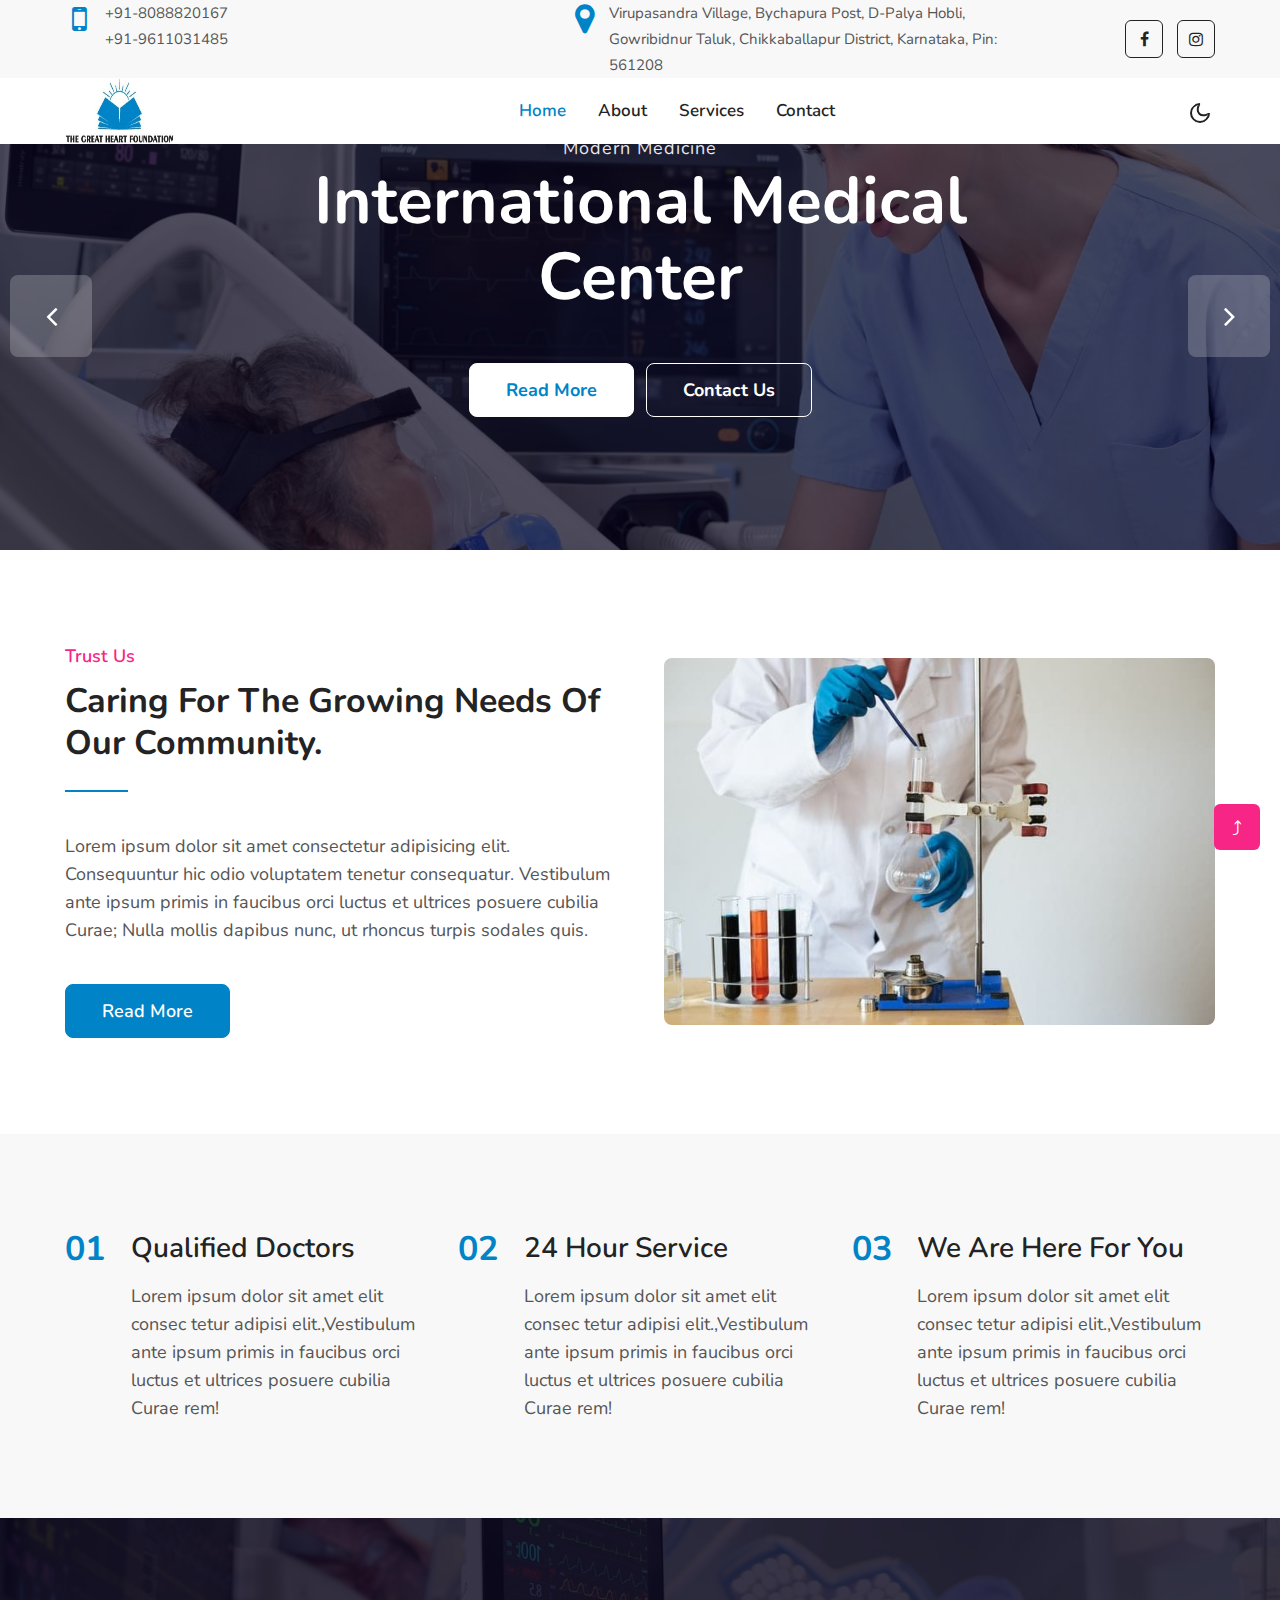
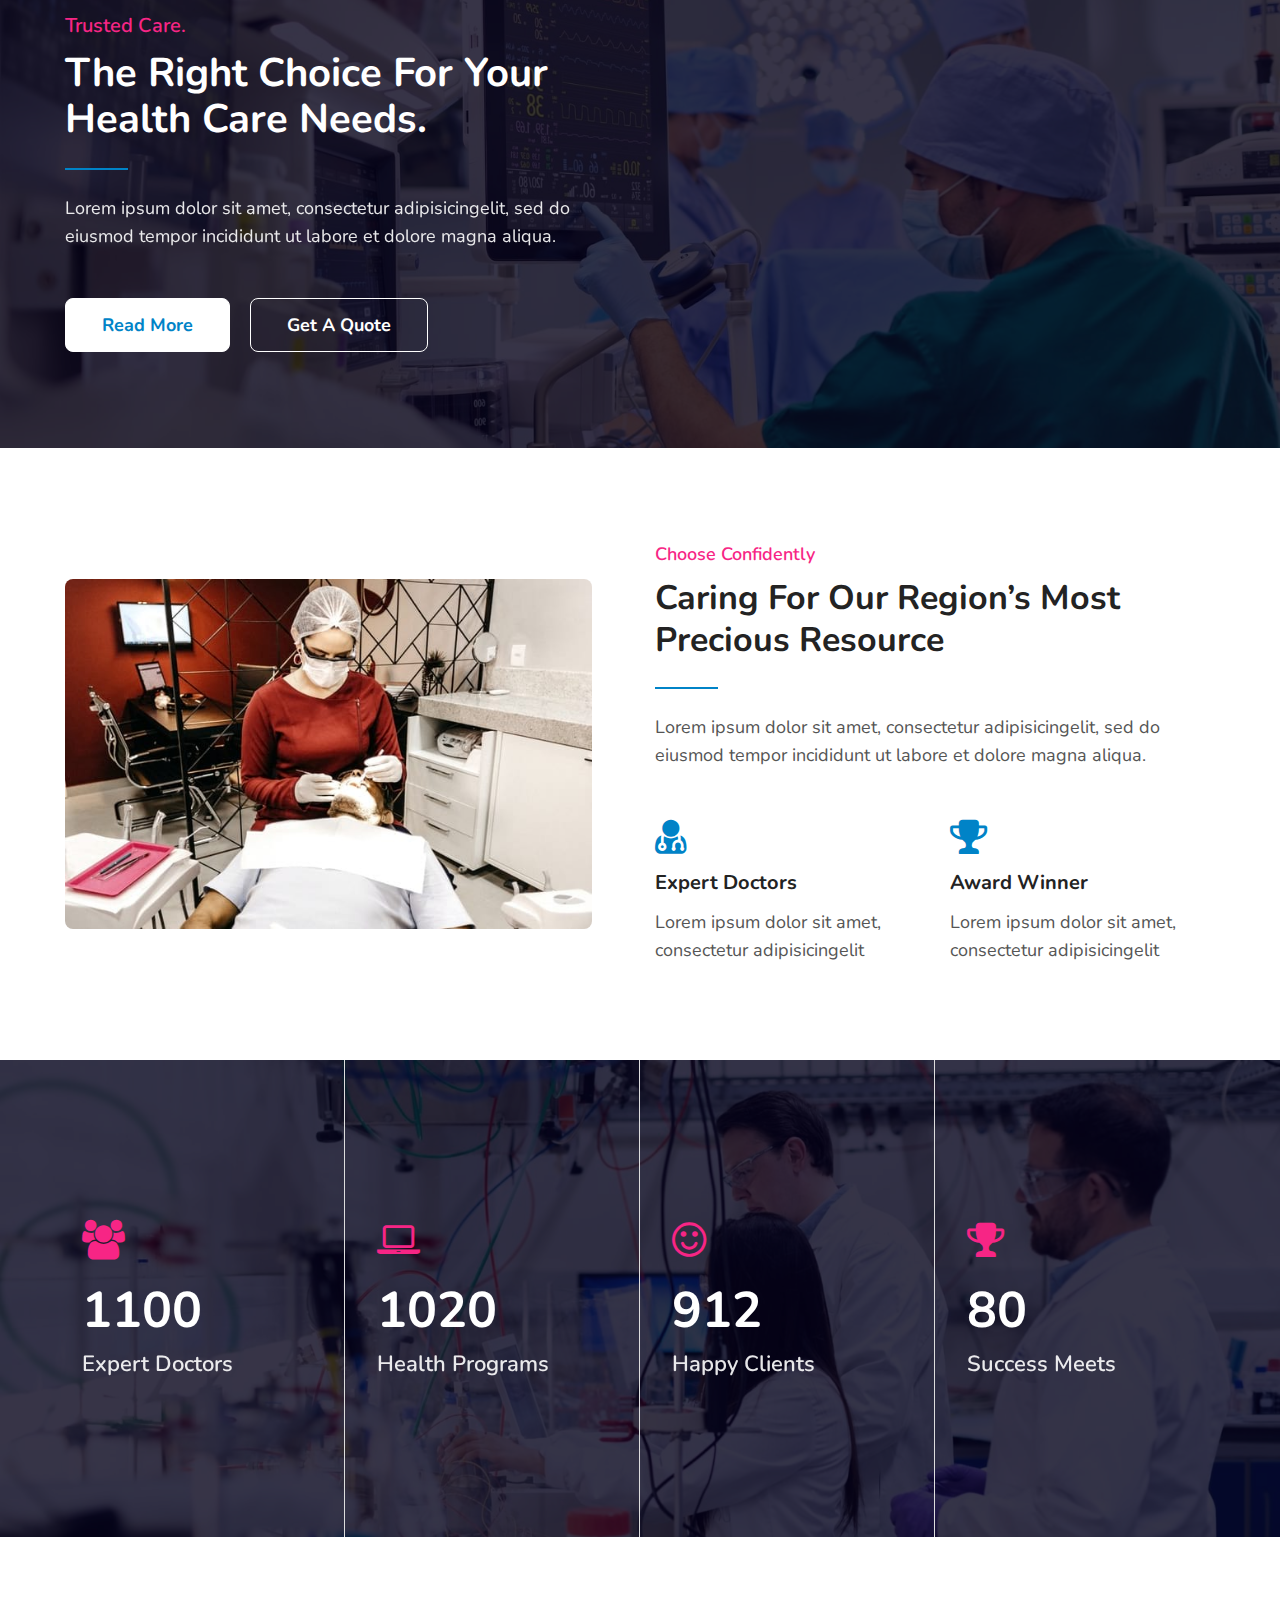
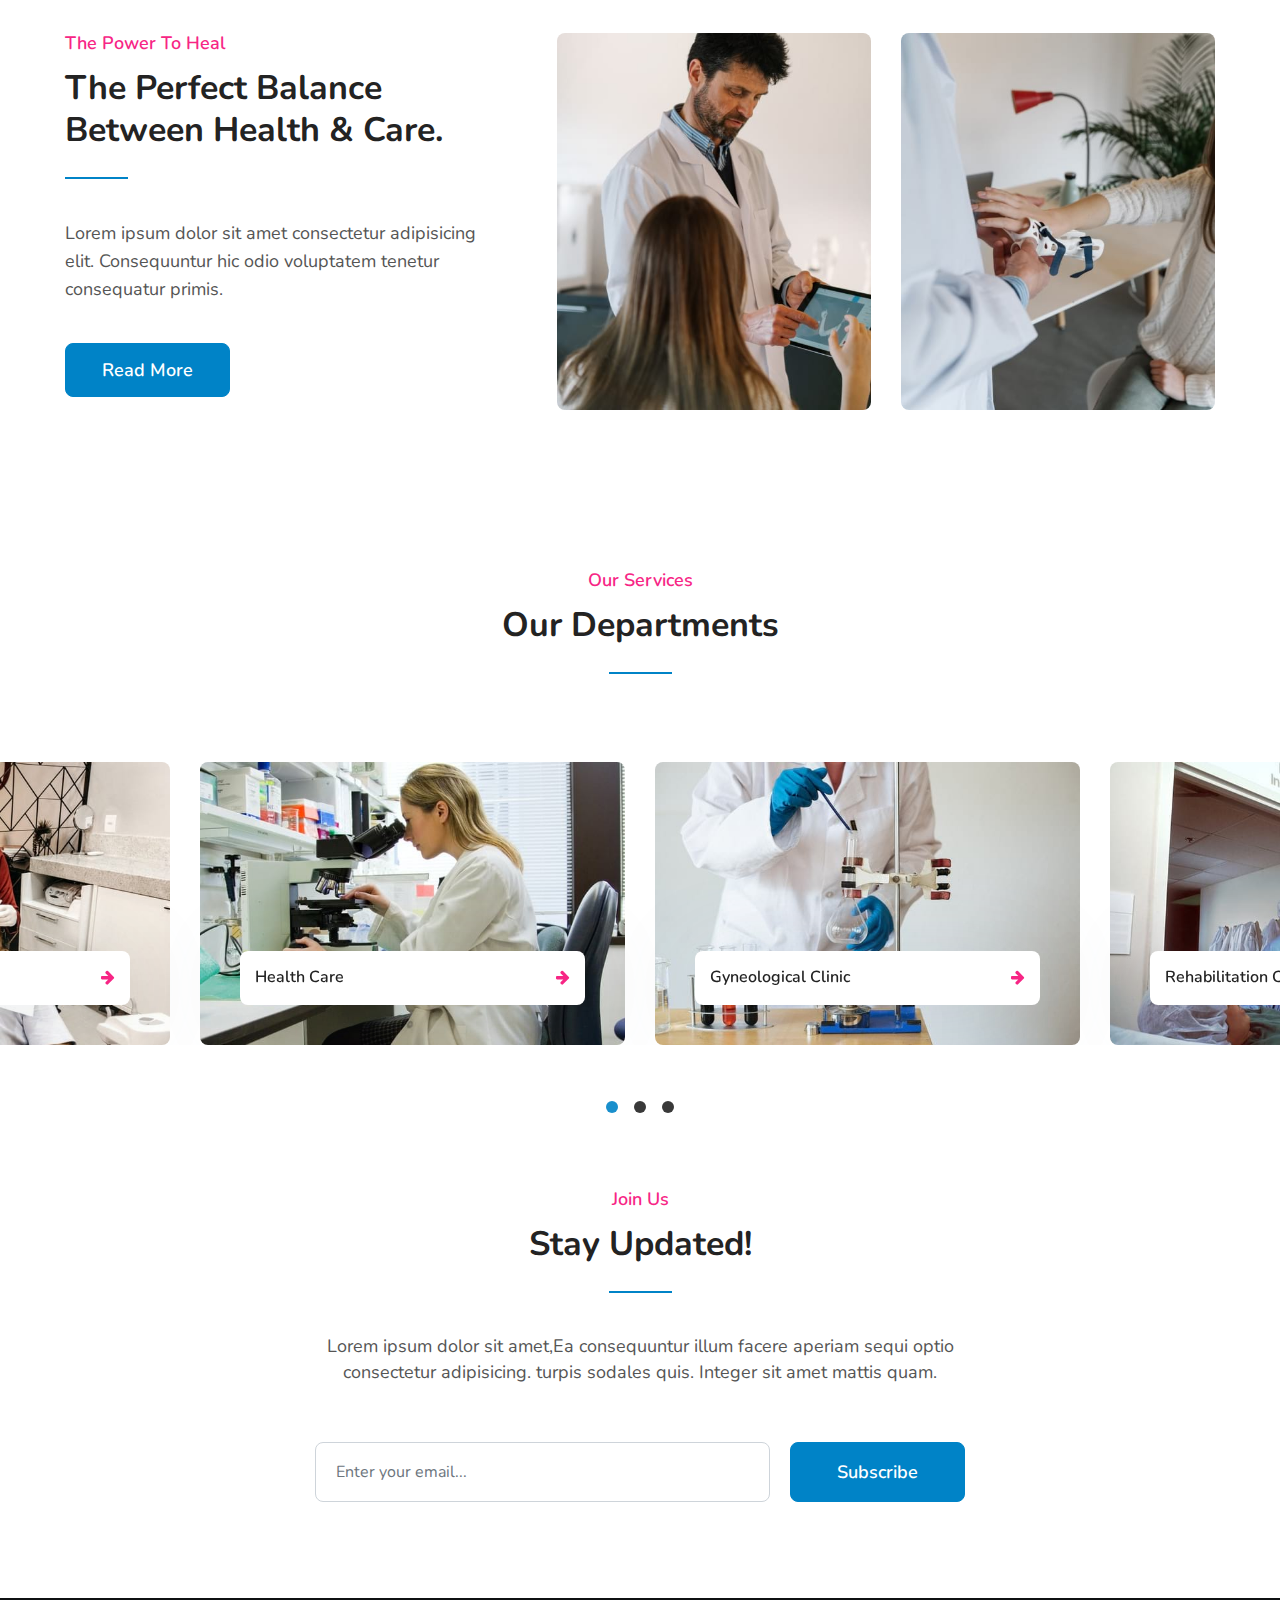
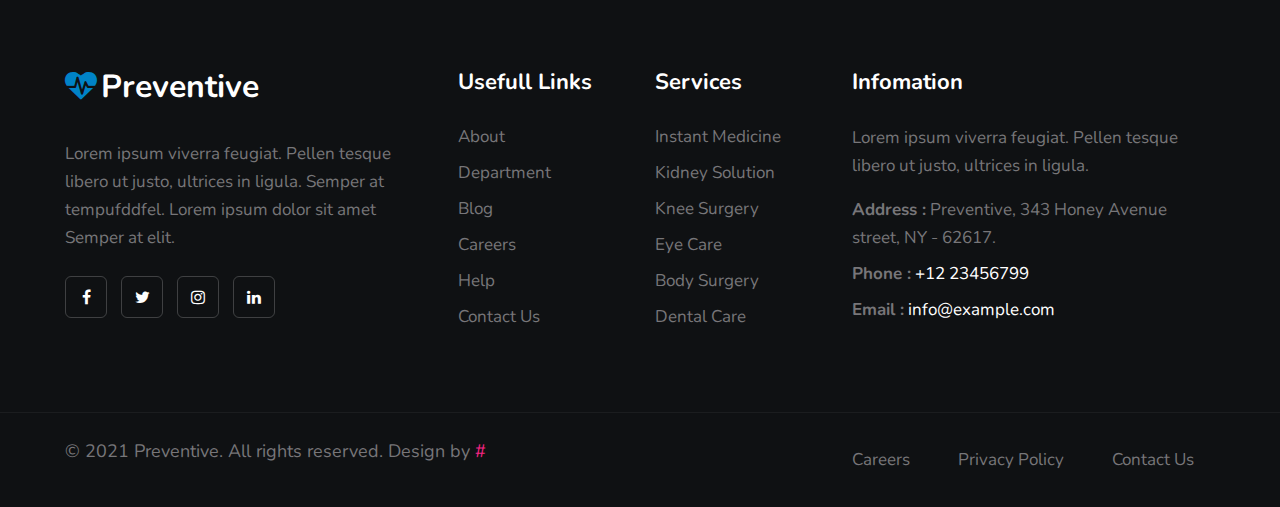
==== commit 7fadb9f8: "header, logo and menu bar updated" ====
--- a/index.html
+++ b/index.html
@@ -20,27 +20,28 @@
           <div class="d-grid main-top">
             <div class="top-header-left">
               <ul class="info-top-gridshny">
-                <li class="info-grid">
+                <!-- <li class="info-grid">
                   <div class="info-icon"><span class="fa fa-clock-o"></span></div>
                   <div class="info-text">
                     <p>Monday - Friday 08:00 - 20:00</p>
                     <p>Saturday and Sunday - CLOSED</p>
                   </div>
 
-                </li>
+                </li> -->
                 <li class="info-grid">
                   <div class="info-icon"><span class="fa fa-mobile"></span></div>
                   <div class="info-text">
-                    <p>+ 0800 2466 7921</p>
-                    <p>+ 0800 2466 7922</p>
+                    <p>+91-8088820167</p>
+                    <p>+91-9611031485</p>
                   </div>
 
                 </li>
                 <li class="info-grid">
                   <div class="info-icon"><span class="fa fa-map-marker"></span></div>
                   <div class="info-text">
-                    <p>34th Avenue</p>
-                    <p>New York, S2 Honey Block</p>
+                    <p>Virupasandra Village, Bychapura Post,
+                      D-Palya Hobli,</p>
+                    <p>Gowribidnur Taluk, Chikkaballapur District, Karnataka, Pin: 561208</p>
 
                   </div>
 
@@ -49,14 +50,8 @@
             </div>
             <div class="top-header-right text-lg-right">
               <ul>
-                <li>
-                  <a href="#facebook"><span class="fa fa-facebook"></span></a>
-                </li>
-                <li>
-                  <a href="#twitter"><span class="fa fa-twitter"></span></a>
-                </li>
+                <li><a href="#facebook"><span class="fa fa-facebook"></span></a></li>
                 <li><a href="#instagram" class="instagram mr-0"><span class="fa fa-instagram"></span></a></li>
-
               </ul>
             </div>
           </div>
@@ -65,13 +60,13 @@
       <div class="header-2hny py-3">
         <div class="container">
           <nav class="navbar navbar-expand-lg navbar-dark stroke">
-            <h1><a class="navbar-brand mr-xl-5" href="index.html">
+            <!-- <h1><a class="navbar-brand mr-xl-5" href="index.html">
                 <span class="fa fa-heartbeat mr-1"></span>Preventive
-              </a></h1>
-            <!-- if logo is image enable this   
+              </a></h1> -->
+            <!-- if logo is image enable this -->  
     <a class="navbar-brand" href="#index.html">
-        <img src="image-path" alt="Your logo" title="Your logo" style="height:35px;" />
-    </a> -->
+        <img src="assets/images/tghf-logo.jpg" alt="Your logo" title="Your logo" style="height:66px;" />
+    </a> 
             <button class="navbar-toggler  collapsed bg-gradient" type="button" data-toggle="collapse"
               data-target="#navbarTogglerDemo02" aria-controls="navbarTogglerDemo02" aria-expanded="false"
               aria-label="Toggle navigation">
@@ -89,19 +84,20 @@
                   <a class="nav-link" href="about.html">About</a>
                 </li>
                 <li class="nav-item">
-                  <a class="nav-link" href="services.html">Departments</a>
+                  <!-- <a class="nav-link" href="services.html">Departments</a> -->
+                  <a class="nav-link" href="services.html">Services</a>
                 </li>
                 <li class="nav-item">
                   <a class="nav-link" href="contact.html">Contact</a>
                 </li>
               </ul>
-              <ul class="navbar-nav search-right mt-lg-0 mt-2">
+              <!-- <ul class="navbar-nav search-right mt-lg-0 mt-2">
                 <li class="nav-item mr-lg-3 mr-4" title="Search"><a href="#search" class="btn search-search">
                     <span class="fa fa-search" aria-hidden="true"></span></a></li>
                 <li class="nav-item"><a href="#download" class="free-con btn btn-style btn-secondary d-block"
                     data-toggle="modal" data-target="#myModal">Free Appointment</a>
 
-                  <!-- //modal-popup-->
+                  
                   <div class="selectpackage">
 
                     <div class="modal fade" id="myModal" tabindex="-1" role="dialog" aria-labelledby="myLargeModalLabel"
@@ -194,14 +190,14 @@
                       $('#myModal').modal('show');
                     </script>
                   </div>
-                  <!-- //modal-popup-->
+                  
 
                 </li>
-              </ul>
+              </ul> -->
 
               <!-- //toggle switch for light and dark theme -->
               <!-- search popup -->
-              <div id="search" class="pop-overlay">
+              <!-- <div id="search" class="pop-overlay">
                 <div class="popup">
                   <form action="#" method="GET" class="d-sm-flex">
                     <input type="search" placeholder="Search.." name="search" required="required" autofocus>
@@ -209,7 +205,7 @@
                     <a class="close" href="#url">&times;</a>
                   </form>
                 </div>
-              </div>
+              </div> -->
               <!-- /search popup -->
             </div>
             <!-- toggle switch for light and dark theme -->
--- a/assets/css/style-starter.css
+++ b/assets/css/style-starter.css
@@ -63,7 +63,8 @@
 main,
 nav,
 section {
-  display: block;
+  /* display: block; */
+  display: inherit;
 }
 
 body {
@@ -8683,20 +8684,24 @@
   padding: 1rem !important;
 }
 
-.pt-3,
-.py-3 {
+.pt-3 {
   padding-top: 1rem !important;
 }
+/* .py-3 {
+  padding-top: 1rem !important;
+} */
 
 .pr-3,
 .px-3 {
   padding-right: 1rem !important;
 }
 
-.pb-3,
-.py-3 {
+.pb-3 {
   padding-bottom: 1rem !important;
 }
+/* .py-3 {
+  padding-bottom: 1rem !important;
+} */
 
 .pl-3,
 .px-3 {
@@ -14020,7 +14025,8 @@
   --para-color: #555;
   --heading-color: #232323;
   --bg-border: #ddd;
-  --primary-color: #3a0ca3;
+  /* --primary-color: #3a0ca3;#0083c7 */
+  --primary-color: #0083c7;
   --secondary-color: #f72585;
   --nav-color: #fff;
   --bg-light: #f8f8f8;
@@ -14040,7 +14046,8 @@
   --para-color: #afafaf;
   --footer-para: #afafaf;
   --heading-color: #fff;
-  --primary-color: #652aef;
+  /* --primary-color: #652aef; */
+  --primary-color: #0083c7;
   --bg-light:#16191d;
   --bg-white: #2d2d2d;
   --bg-white-1: rgba(45, 45, 45, 0.51);
@@ -14558,7 +14565,8 @@
 
 .main-top {
   display: grid;
-  grid-template-columns: 5fr 1fr;
+  /* grid-template-columns: 5fr 1fr; */
+  grid-template-columns: 7fr 1fr;
   grid-gap: 20px 20px;
   align-items: center;
 }
@@ -14584,13 +14592,15 @@
 
 .info-top-gridshny {
   display: grid;
-  grid-template-columns: 1fr 1fr 1fr;
+  /* grid-template-columns: 1fr 1fr 1fr; */
+  grid-template-columns: 1fr 1fr;
   grid-gap: 0px 20px;
 }
 
 .info-grid {
   display: grid;
-  grid-template-columns: 1fr 6fr;
+  /* grid-template-columns: 1fr 6fr; */
+  grid-template-columns: 1fr 15fr;
   grid-gap: 0px 10px;
 }
 
@@ -14626,6 +14636,8 @@
   align-items: center;
   z-index: 99;
   background: var(--bg-color);
+  position: fixed;
+  width: 100%;
 }
 
 .w3l-header header.active {
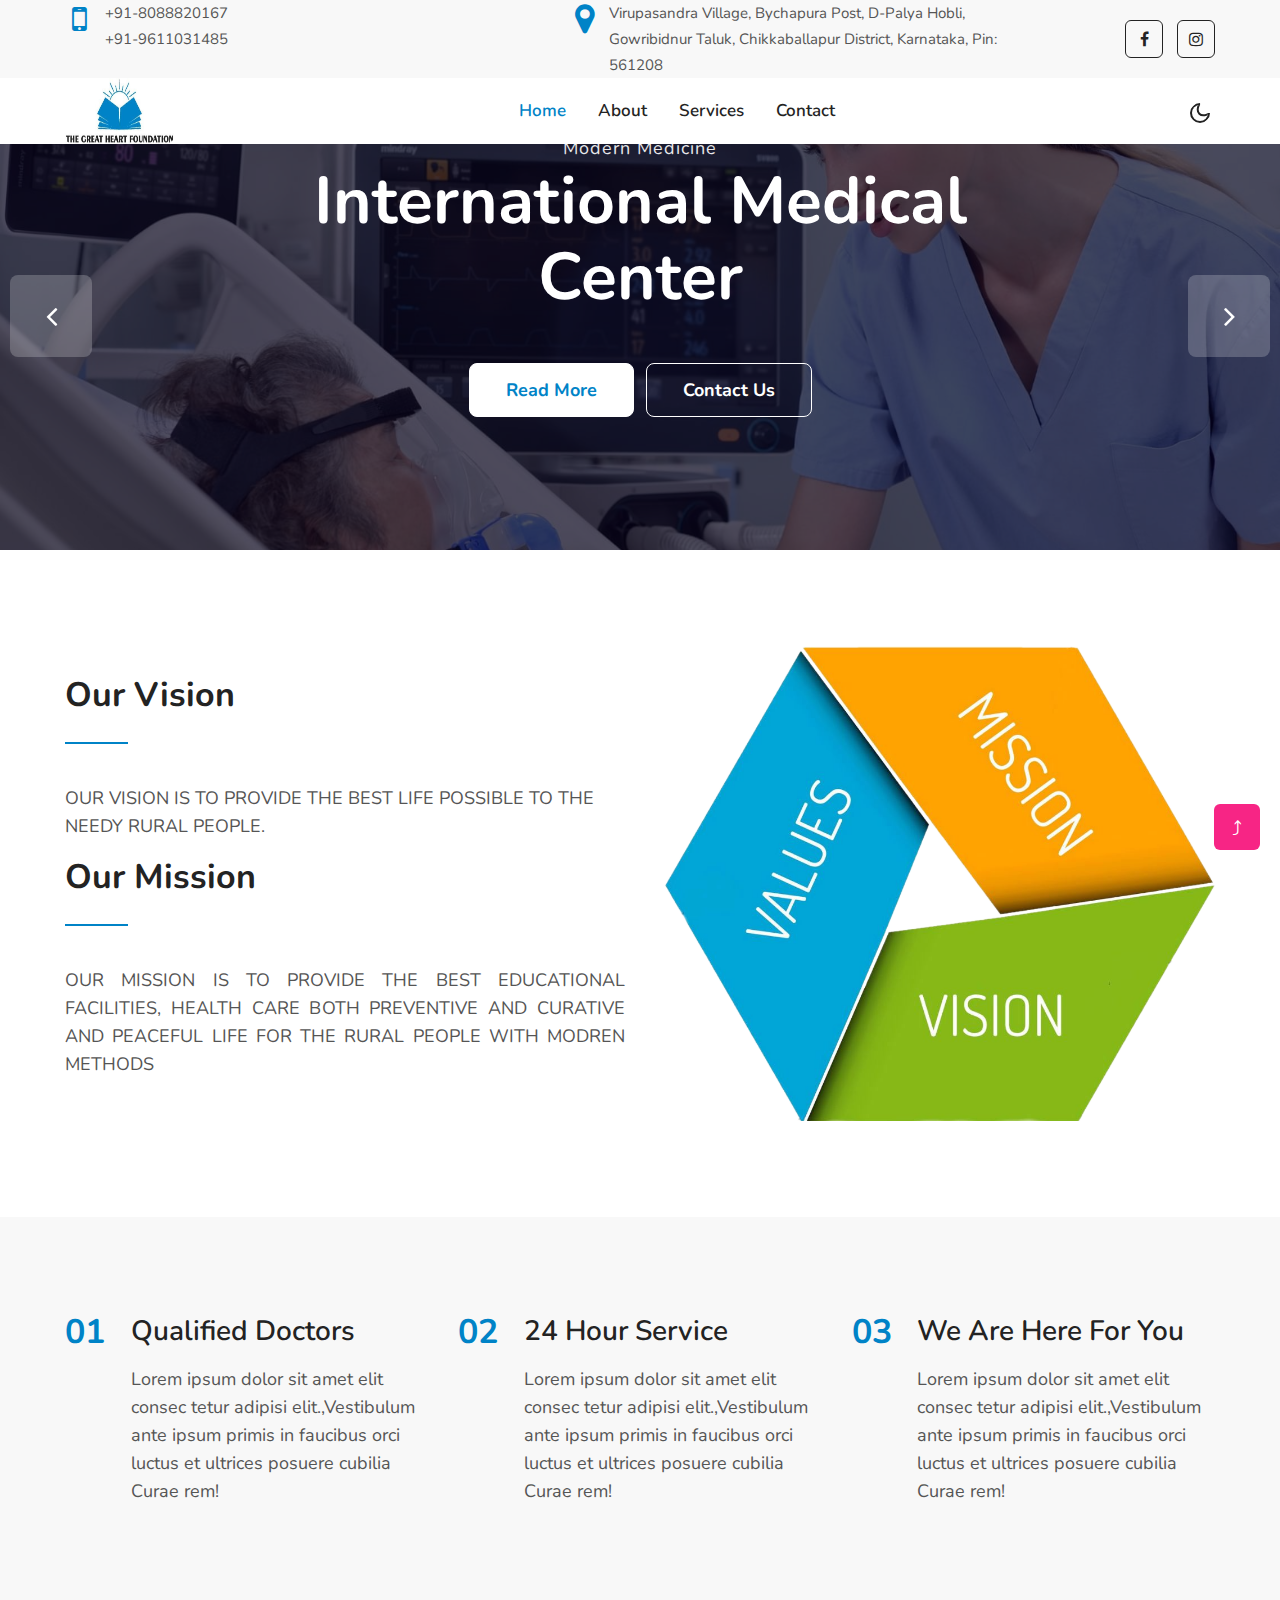
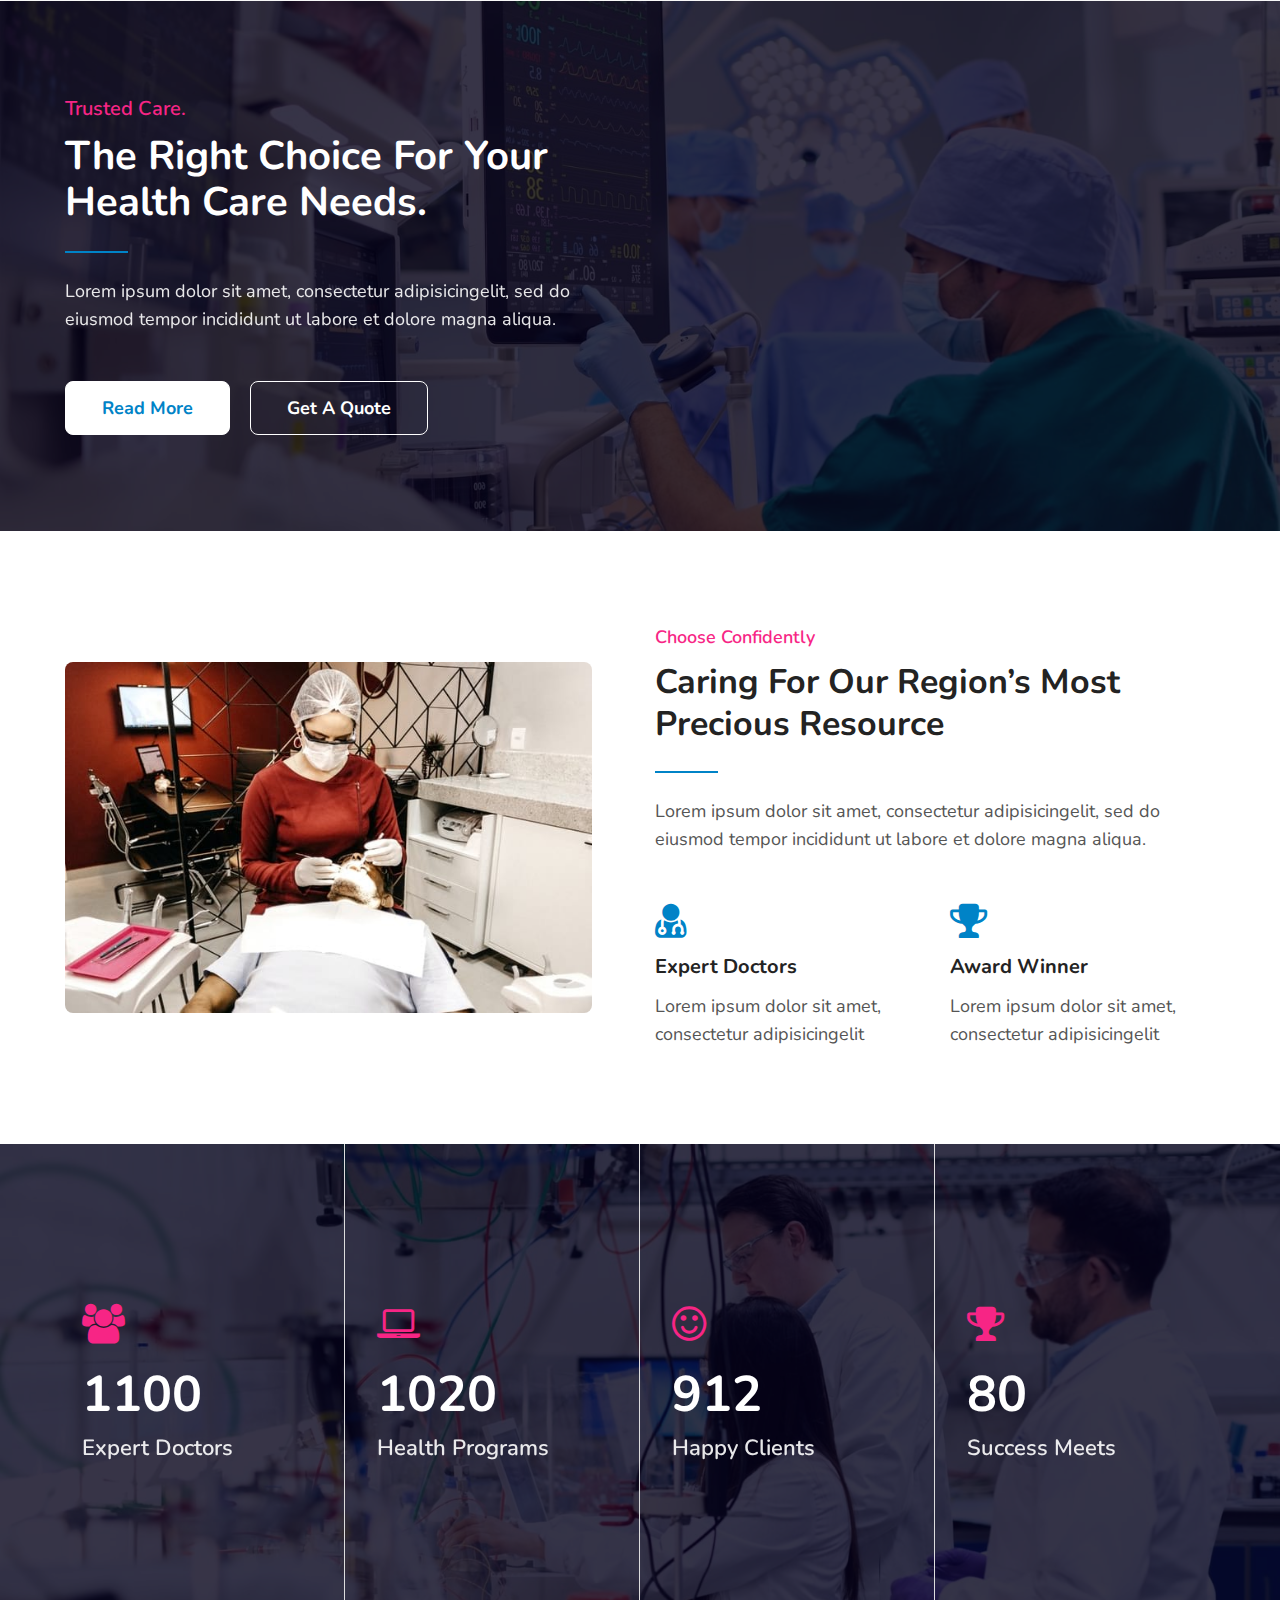
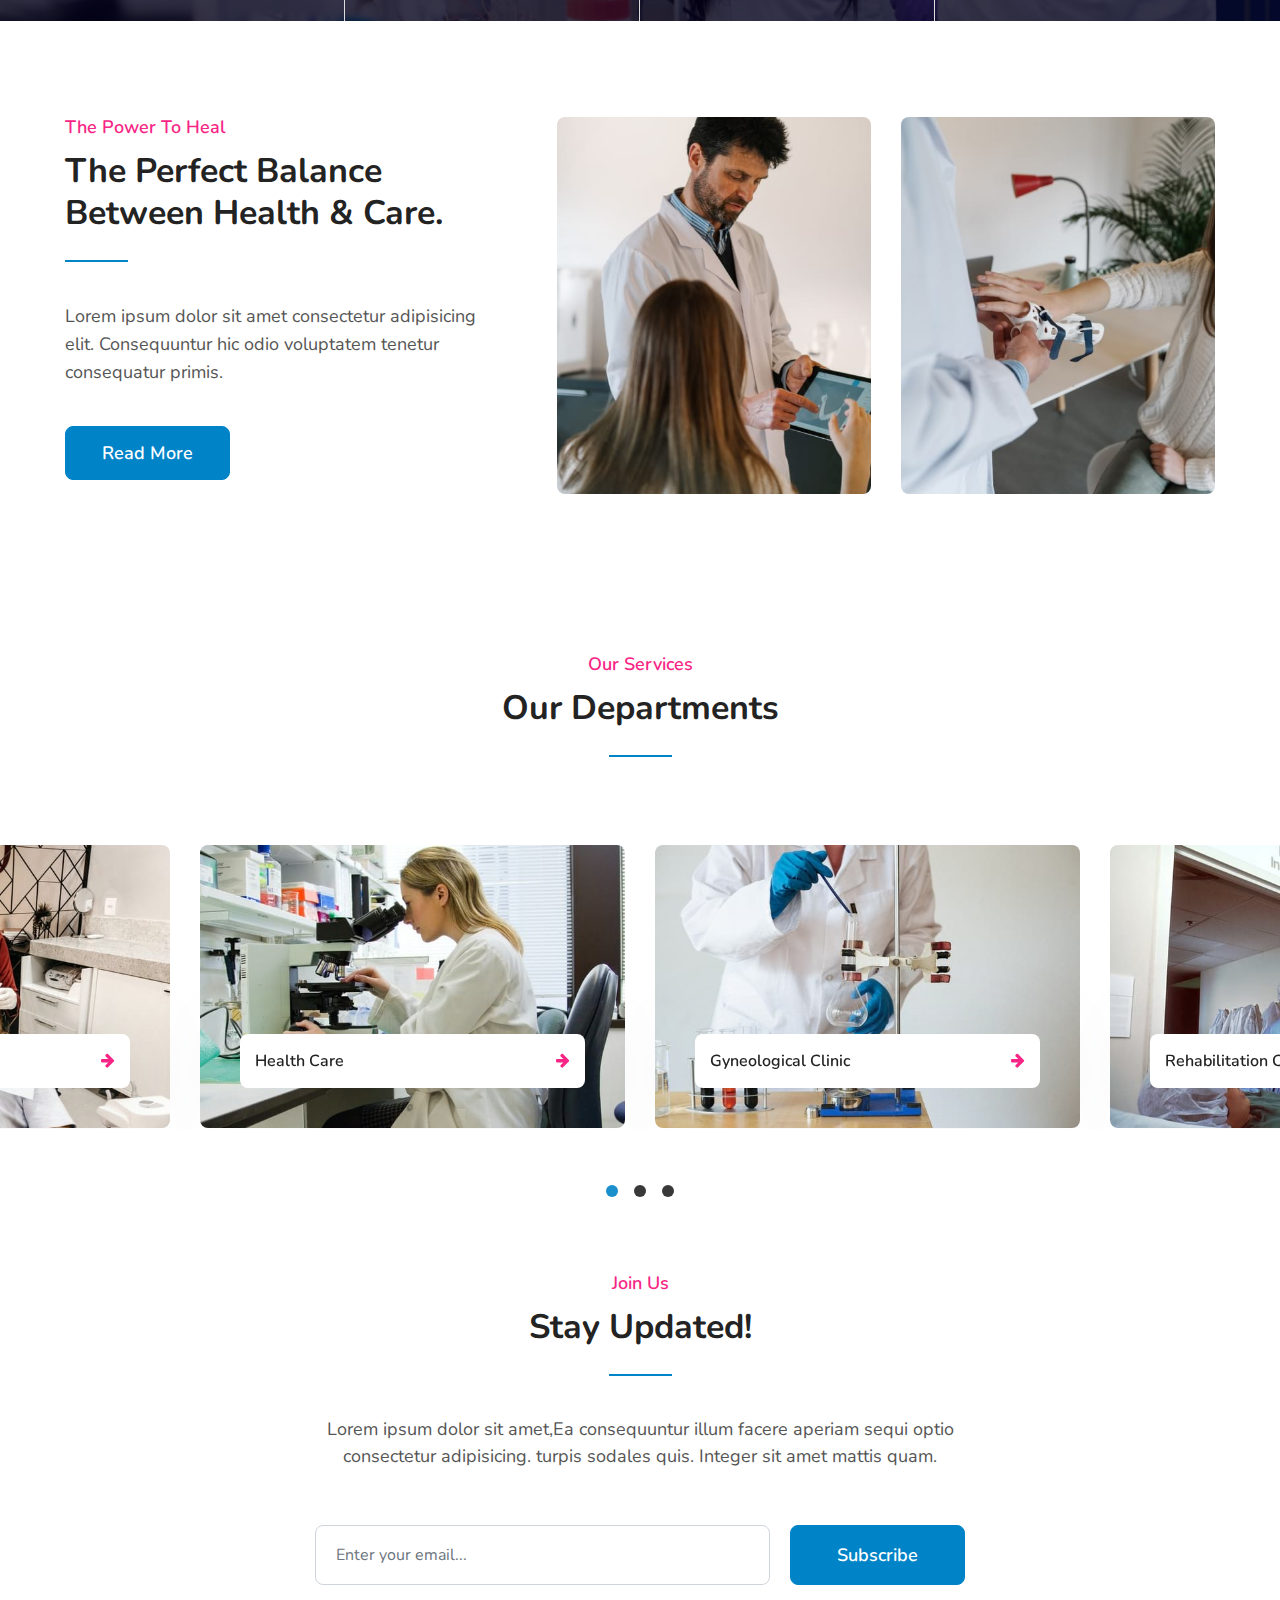
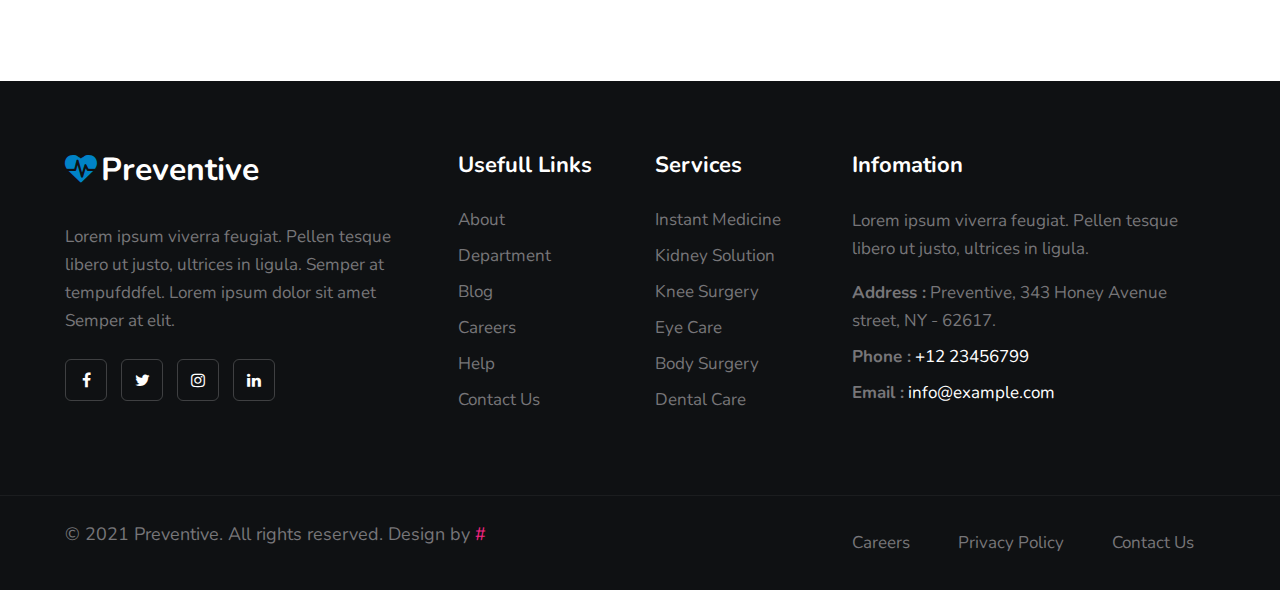
==== commit d81c6062: "mission and vision update" ====
--- a/index.html
+++ b/index.html
@@ -5,7 +5,8 @@
   <!-- Required meta tags -->
   <meta charset="utf-8">
   <meta name="viewport" content="width=device-width, initial-scale=1, shrink-to-fit=no">
-  <title>Preventive Medical Category Bootstrap Responsive Template | Home :: #</title>
+  <title>The Great Heart Foundation</title>
+  <link rel="icon" type="image/x-icon" href="assets/images/tghf-favicon.ico">
   <link href="//fonts.googleapis.com/css?family=Nunito:400,600,700&display=swap" rel="stylesheet">
   <!-- Template CSS -->
   <link rel="stylesheet" href="assets/css/style-starter.css">
@@ -308,17 +309,17 @@
       <div class="row bottom-ab-grids align-items-center">
 
         <div class="col-lg-6 bottom-ab-left">
-          <h6 class="sub-titlehny">Trust Us</h6>
-          <h3 class="hny-title">Caring for the growing needs of our community.</h3>
+          <!-- <h6 class="sub-titlehny">Trust Us</h6> -->
+          <h3 class="hny-title">Our Vision</h3>
           <div class="separatorhny"></div>
-          <p class="my-3">Lorem ipsum dolor sit amet consectetur adipisicing elit. Consequuntur hic odio voluptatem
-            tenetur consequatur. Vestibulum ante ipsum primis in faucibus orci luctus et ultrices posuere cubilia Curae;
-            Nulla mollis dapibus nunc, ut rhoncus
-            turpis sodales quis. </p>
-          <a href="about.html" class="btn btn-style btn-primary mt-4">Read More</a>
+          <p class="my-3">OUR VISION IS TO PROVIDE THE BEST LIFE POSSIBLE TO THE NEEDY RURAL PEOPLE.</p>
+          <h3 class="hny-title">Our Mission</h3>
+          <div class="separatorhny"></div>
+          <p class="my-3" style="text-align:justify;">OUR MISSION IS TO PROVIDE THE BEST EDUCATIONAL FACILITIES, HEALTH CARE BOTH PREVENTIVE AND CURATIVE AND PEACEFUL LIFE FOR THE RURAL PEOPLE WITH MODREN METHODS</p>
+          <!-- <a href="about.html" class="btn btn-style btn-primary mt-4">Read More</a> -->
         </div>
         <div class="col-lg-6 bottom-ab-right mt-lg-0 mt-5 pl-lg-4">
-          <img src="assets/images/2.jpg" alt="" class="img-fluid">
+          <img src="assets/images/mission-vision.png" alt="" class="img-fluid">
         </div>
 
       </div>
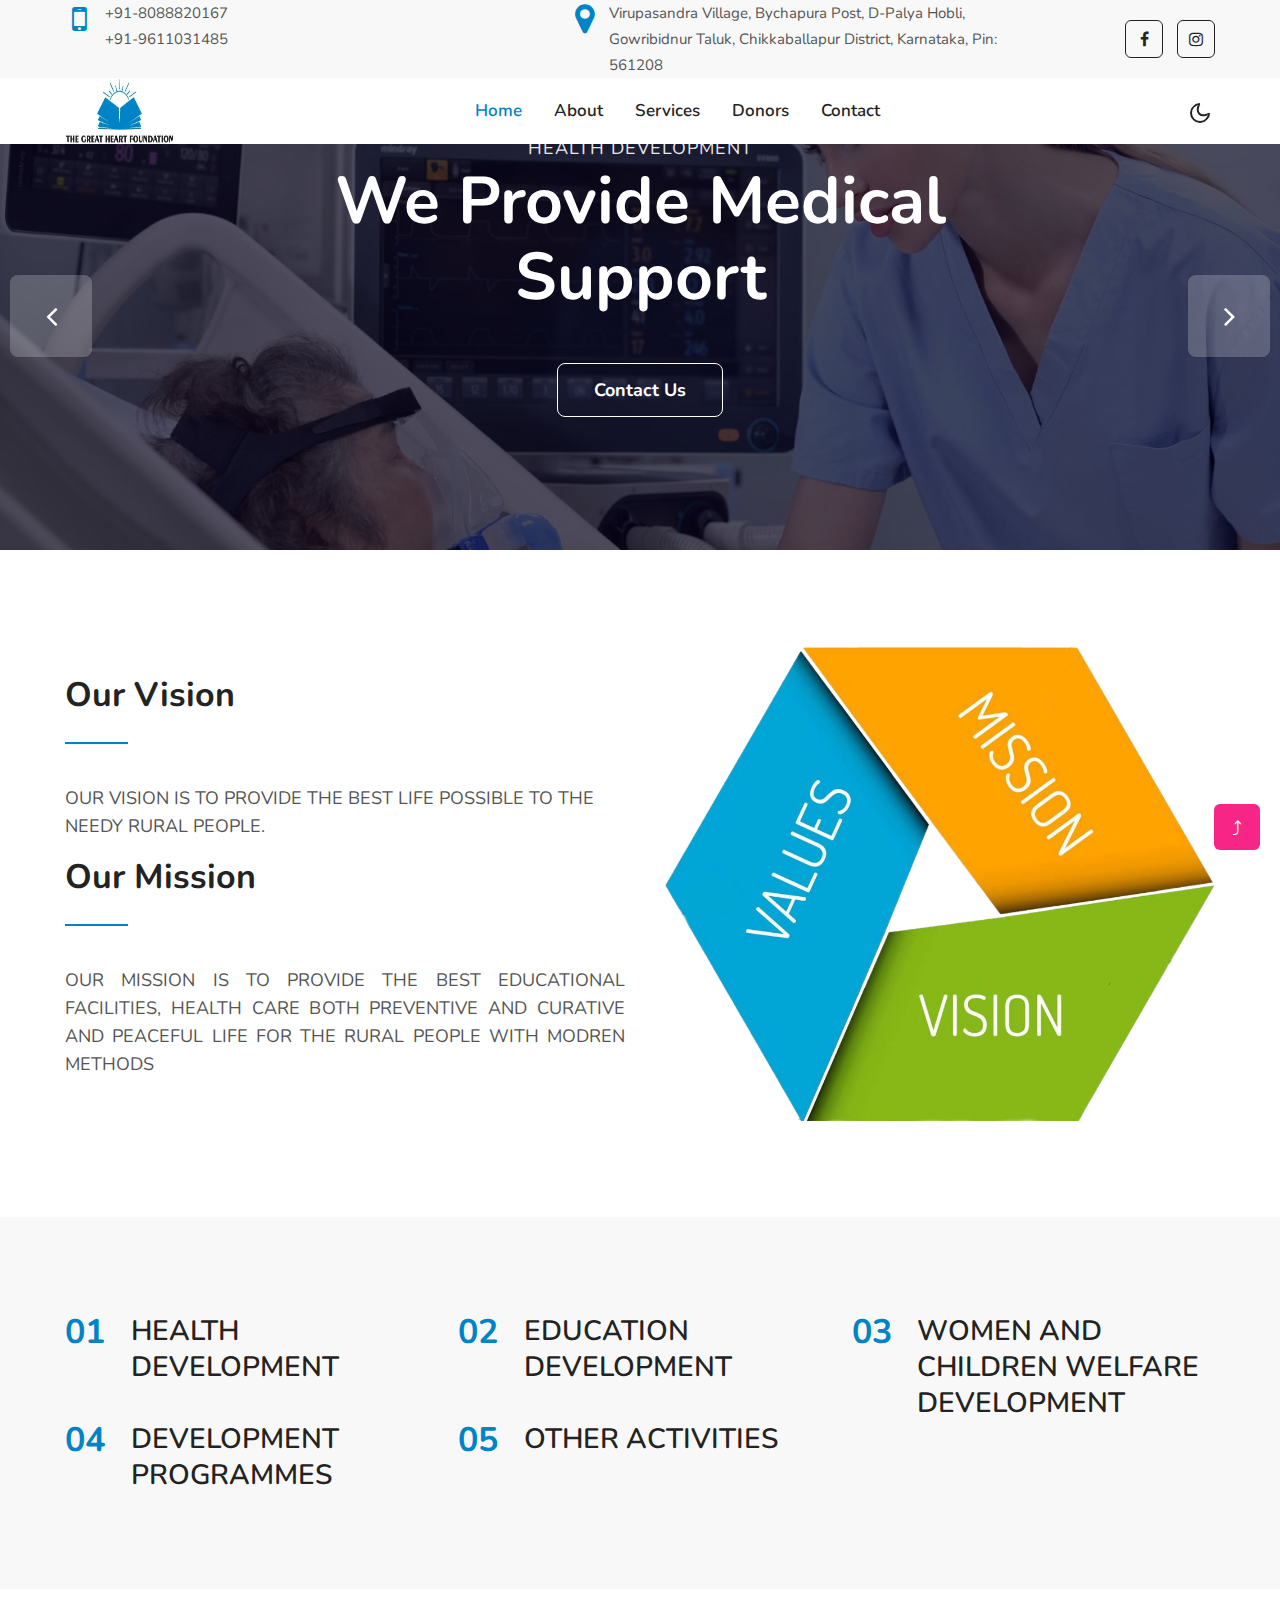
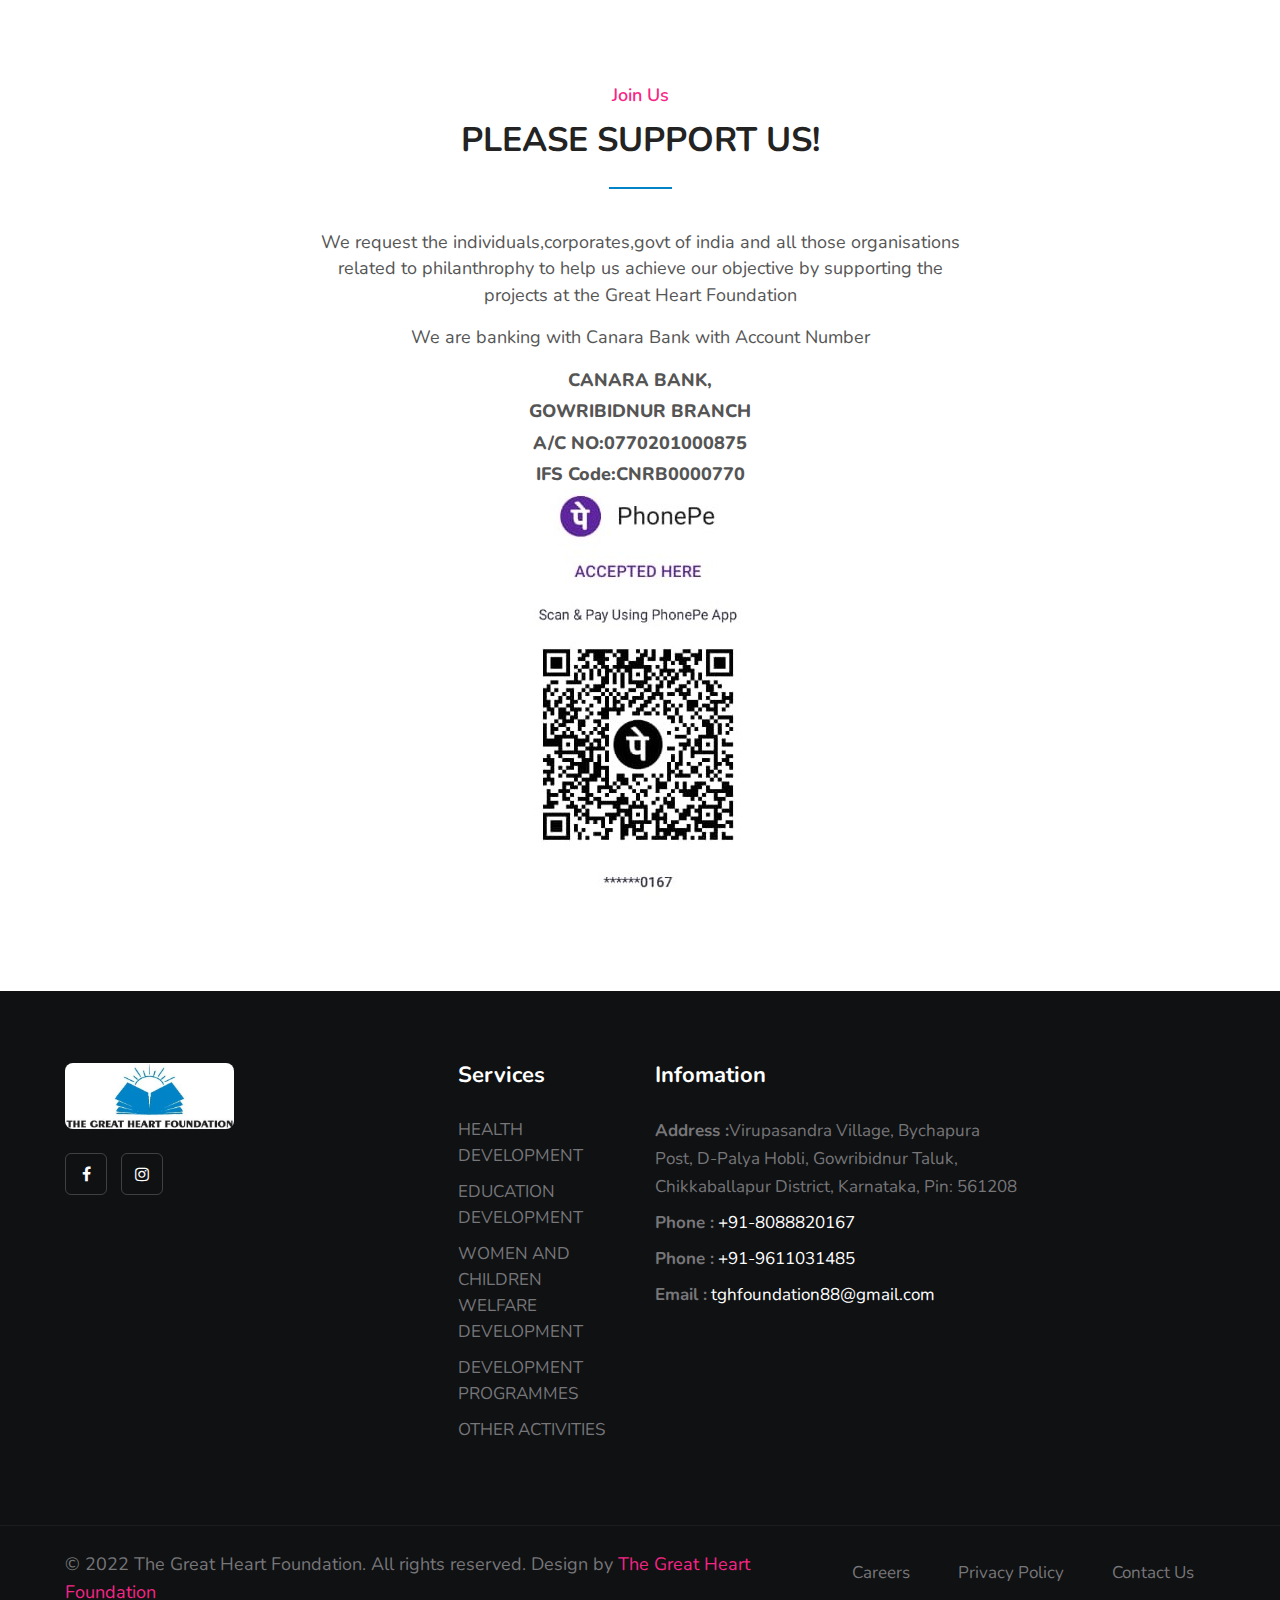
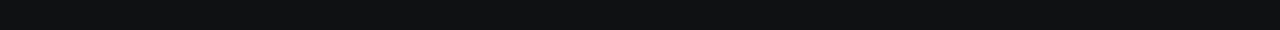
==== commit 35625323: "Home page updated" ====
--- a/index.html
+++ b/index.html
@@ -82,14 +82,17 @@
                   <a class="nav-link" href="index.html">Home <span class="sr-only">(current)</span></a>
                 </li>
                 <li class="nav-item">
-                  <a class="nav-link" href="about.html">About</a>
+                  <a class="nav-link" href="#">About</a>
                 </li>
                 <li class="nav-item">
                   <!-- <a class="nav-link" href="services.html">Departments</a> -->
-                  <a class="nav-link" href="services.html">Services</a>
+                  <a class="nav-link" href="#">Services</a>
+                </li>
+                <li class="nav-item">                  
+                  <a class="nav-link" href="#">Donors</a>
                 </li>
                 <li class="nav-item">
-                  <a class="nav-link" href="contact.html">Contact</a>
+                  <a class="nav-link" href="#">Contact</a>
                 </li>
               </ul>
               <!-- <ul class="navbar-nav search-right mt-lg-0 mt-2">
@@ -241,10 +244,10 @@
               <div class="banner-info">
                 <div class="container">
                   <div class="banner-info-bg">
-                    <p>Modern Medicine</p>
-                    <h5>International medical Center</h5>
-                    <a class="btn btn-style btn-white mt-sm-5 mt-4 mr-2" href="about.html"> Read More</a>
-                    <a class="btn btn-style border-btn mt-sm-5 mt-4" href="contact.html"> Contact Us</a>
+                    <p>HEALTH DEVELOPMENT</p>
+                    <h5>We provide medical support</h5>
+                    <!-- <a class="btn btn-style btn-white mt-sm-5 mt-4 mr-2" href="about.html"> Read More</a> -->
+                    <a class="btn btn-style border-btn mt-sm-5 mt-4" href="#"> Contact Us</a>
                   </div>
                 </div>
               </div>
@@ -257,10 +260,10 @@
               <div class="banner-info">
                 <div class="container">
                   <div class="banner-info-bg">
-                    <p>Healthy Lifestyle</p>
-                    <h5>We Provide Covid Services</h5>
-                    <a class="btn btn-style btn-white mt-sm-5 mt-4 mr-2" href="about.html"> Read More</a>
-                    <a class="btn btn-style border-btn mt-sm-5 mt-4" href="contact.html"> Contact Us</a>
+                    <p>EDUCATION DEVELOPMENT</p>
+                    <h5>We Provide education support</h5>
+                    <!-- <a class="btn btn-style btn-white mt-sm-5 mt-4 mr-2" href="about.html"> Read More</a> -->
+                    <a class="btn btn-style border-btn mt-sm-5 mt-4" href="#"> Contact Us</a>
                   </div>
                 </div>
               </div>
@@ -273,10 +276,10 @@
               <div class="banner-info">
                 <div class="container">
                   <div class="banner-info-bg">
-                    <p>Modern Medicine</p>
-                    <h5>International medical Center</h5>
-                    <a class="btn btn-style btn-white mt-sm-5 mt-4 mr-2" href="about.html"> Read More</a>
-                    <a class="btn btn-style border-btn mt-sm-5 mt-4" href="contact.html"> Contact Us</a>
+                    <p>DEVELOPMENT PROGRAMMES</p>
+                    <h5>We Provide development support</h5>
+                    <!-- <a class="btn btn-style btn-white mt-sm-5 mt-4 mr-2" href="about.html"> Read More</a> -->
+                    <a class="btn btn-style border-btn mt-sm-5 mt-4" href="#"> Contact Us</a>
                   </div>
                 </div>
               </div>
@@ -289,10 +292,10 @@
               <div class="banner-info">
                 <div class="container">
                   <div class="banner-info-bg">
-                    <p>Healthy Lifestyle</p>
-                    <h5>We Provide Covid Services</h5>
-                    <a class="btn btn-style btn-white mt-sm-5 mt-4 mr-2" href="about.html">Read More</a>
-                    <a class="btn btn-style border-btn mt-sm-5 mt-4" href="contact.html"> Contact Us</a>
+                    <p>WOMEN AND CHILDREN WELFARE DEVELOPMENT</p>
+                    <h5>We Provide support for women and children</h5>
+                    <!-- <a class="btn btn-style btn-white mt-sm-5 mt-4 mr-2" href="about.html">Read More</a> -->
+                    <a class="btn btn-style border-btn mt-sm-5 mt-4" href="#"> Contact Us</a>
                   </div>
                 </div>
               </div>
@@ -338,9 +341,9 @@
               </div>
             </div>
             <div class="col-md-10 col-10 featured_grid_right_info">
-              <h4><a class="link-hny" href="#url">Qualified Doctors</a></h4>
-              <p>Lorem ipsum dolor sit amet elit consec tetur adipisi elit.,Vestibulum ante ipsum primis in faucibus
-                orci luctus et ultrices posuere cubilia Curae rem!</p>
+              <h4><a class="link-hny" href="#url">HEALTH DEVELOPMENT</a></h4>
+              <!-- <p>Lorem ipsum dolor sit amet elit consec tetur adipisi elit.,Vestibulum ante ipsum primis in faucibus
+                orci luctus et ultrices posuere cubilia Curae rem!</p> -->
             </div>
           </div>
         </div>
@@ -352,9 +355,9 @@
               </div>
             </div>
             <div class="col-md-10 col-10 featured_grid_right_info">
-              <h4><a class="link-hny" href="#url">24 Hour Service</a></h4>
-              <p>Lorem ipsum dolor sit amet elit consec tetur adipisi elit.,Vestibulum ante ipsum primis in faucibus
-                orci luctus et ultrices posuere cubilia Curae rem!</p>
+              <h4><a class="link-hny" href="#url">EDUCATION DEVELOPMENT</a></h4>
+              <!-- <p>Lorem ipsum dolor sit amet elit consec tetur adipisi elit.,Vestibulum ante ipsum primis in faucibus
+                orci luctus et ultrices posuere cubilia Curae rem!</p> -->
             </div>
           </div>
         </div>
@@ -367,9 +370,39 @@
             </div>
             <div class="col-md-10 col-10 featured_grid_right_info">
               <h4><a class="link-hny" href="#url">
-                  We Are Here For You</a></h4>
-              <p>Lorem ipsum dolor sit amet elit consec tetur adipisi elit.,Vestibulum ante ipsum primis in faucibus
-                orci luctus et ultrices posuere cubilia Curae rem!</p>
+                WOMEN AND CHILDREN WELFARE DEVELOPMENT</a></h4>
+              <!-- <p>Lorem ipsum dolor sit amet elit consec tetur adipisi elit.,Vestibulum ante ipsum primis in faucibus
+                orci luctus et ultrices posuere cubilia Curae rem!</p> -->
+            </div>
+          </div>
+        </div>
+        <div class="col-lg-4 col-md-6 feature-gird mt-lg-0 mt-md-5 mt-4">
+          <div class="row features-hny-inner-gd">
+            <div class="col-md-2 col-2 featured_grid_left">
+              <div class="icon-hnynumber">
+                <span class="hnynumber">04</span>
+              </div>
+            </div>
+            <div class="col-md-10 col-10 featured_grid_right_info">
+              <h4><a class="link-hny" href="#url">
+                DEVELOPMENT PROGRAMMES</a></h4>
+              <!-- <p>Lorem ipsum dolor sit amet elit consec tetur adipisi elit.,Vestibulum ante ipsum primis in faucibus
+                orci luctus et ultrices posuere cubilia Curae rem!</p> -->
+            </div>
+          </div>
+        </div>
+        <div class="col-lg-4 col-md-6 feature-gird mt-lg-0 mt-md-5 mt-4">
+          <div class="row features-hny-inner-gd">
+            <div class="col-md-2 col-2 featured_grid_left">
+              <div class="icon-hnynumber">
+                <span class="hnynumber">05</span>
+              </div>
+            </div>
+            <div class="col-md-10 col-10 featured_grid_right_info">
+              <h4><a class="link-hny" href="#url">
+                OTHER ACTIVITIES</a></h4>
+              <!-- <p>Lorem ipsum dolor sit amet elit consec tetur adipisi elit.,Vestibulum ante ipsum primis in faucibus
+                orci luctus et ultrices posuere cubilia Curae rem!</p> -->
             </div>
           </div>
         </div>
@@ -378,7 +411,7 @@
   </section>
   <!--//features-->
   <!-- middle -->
-  <div class="w3l-middle py-5">
+  <!-- <div class="w3l-middle py-5">
     <div class="container py-xl-5 py-lg-3">
       <div class="welcome-left py-3">
         <h6 class="sub-titlehny">Trusted Care.</h6>
@@ -392,10 +425,10 @@
         </div>
       </div>
     </div>
-  </div>
+  </div> -->
   <!-- //middle -->
   <!--/w3l-cwp4-->
-  <div class="w3l-cwp4-sec py-5">
+  <!-- <div class="w3l-cwp4-sec py-5">
     <div class="container py-md-5 py-3">
       <div class="cwp4-two row align-items-center">
         <div class="cwp4-image col-lg-6 pr-lg-5">
@@ -431,10 +464,10 @@
       </div>
     </div>
 
-  </div>
+  </div> -->
   <!--//w3l-grids-->
   <!-- stats -->
-  <section class="w3l-stats py-lg-0 py-5" id="stats">
+  <!-- <section class="w3l-stats py-lg-0 py-5" id="stats">
     <div class="gallery-inner container py-lg-0 py-3">
       <div class="row stats-con">
         <div class="col-lg-3 col-6 stats_info counter_grid">
@@ -459,11 +492,11 @@
         </div>
       </div>
     </div>
-  </section>
+  </section> -->
   <!-- //stats -->
 
   <!-- /blog-posts-->
-  <section id="grids5-block" class="w3l-blogluxe-hny py-5">
+  <!-- <section id="grids5-block" class="w3l-blogluxe-hny py-5">
     <div class="container py-md-5">
       <div class="row grid-view">
         <div class="col-lg-5 pr-lg-5">
@@ -490,10 +523,10 @@
         </div>
       </div>
     </div>
-  </section>
+  </section> -->
   <!-- //blog-Section -->
   <!--//news-grids-->
-  <section class="w3l-news-sec">
+  <!-- <section class="w3l-news-sec">
     <div class="news-mainhny py-5">
       <div class="container text-center py-lg-3">
         <div class="title-content text-center mb-lg-5 mb-4">
@@ -572,7 +605,7 @@
         </div>
       </div>
     </div>
-  </section>
+  </section> -->
   <!--//news-grids-->
   <!--/w3l-subscribe-->
   <section class="w3l-subscribe-content py-5">
@@ -582,18 +615,23 @@
           <div class="subscribe mx-auto">
             <div class="header-section text-center mx-auto">
               <h6 class="sub-titlehny">Join Us</h6>
-              <h3 class="hny-title">Stay Updated! </h3>
+              <h3 class="hny-title">PLEASE SUPPORT US! </h3>
               <div class="separatorhny"></div>
-              <p class="my-3">Lorem ipsum dolor sit amet,Ea consequuntur illum facere aperiam sequi optio
-                consectetur adipisicing.
-                turpis sodales quis. Integer sit amet mattis quam.</p>
-            </div>
-            <form action="#" method="post" class="subscribe-wthree pt-2 mt-5">
+              <p class="my-3">We request the individuals,corporates,govt of india and all those organisations related to philanthrophy
+                to help us achieve our objective by supporting the projects at the Great Heart Foundation</p>
+                <p class="my-3">We are banking with Canara Bank with Account Number</p>
+                <p style="font-weight: 800;">CANARA BANK,</p>
+                <p style="font-weight: 800;">GOWRIBIDNUR BRANCH </p>
+                <p style="font-weight: 800;">A/C NO:0770201000875 </p>
+                <p style="font-weight: 800;">IFS Code:CNRB0000770</p>
+            </div>
+            <img src="assets/images/tghf-donation.jpeg" alt="Your logo" title="tghf"/>
+            <!-- <form action="#" method="post" class="subscribe-wthree pt-2 mt-5">
               <div class="d-md-flex flex-wrap subscribe-wthree-field">
                 <input class="form-control" type="email" placeholder="Enter your email..." name="email" required="">
                 <button class="btn btn-style btn-primary" type="submit">Subscribe</button>
               </div>
-            </form>
+            </form> -->
           </div>
         </div>
       </div>
@@ -607,18 +645,19 @@
         <div class="row footer-top-29">
           <div class="col-lg-4 col-md-6 col-sm-7 footer-list-29 footer-1 pr-lg-5">
             <div class="footer-logo mb-3">
-              <a class="footer-brand-logo" href="index.html"><span class="fa fa-heartbeat mr-1"></span>Preventive</a>
-            </div>
-            <p>Lorem ipsum viverra feugiat. Pellen tesque libero ut justo, ultrices in ligula. Semper at
-              tempufddfel. Lorem ipsum dolor sit amet Semper at elit.</p>
+              <img src="assets/images/tghf-logo.jpg" alt="Your logo" title="Your logo" style="height:66px;" />
+              <!-- <a class="footer-brand-logo" href="index.html"><span class="fa fa-heartbeat mr-1"></span>Preventive</a> -->
+            </div>
+            <!-- <p>Lorem ipsum viverra feugiat. Pellen tesque libero ut justo, ultrices in ligula. Semper at
+              tempufddfel. Lorem ipsum dolor sit amet Semper at elit.</p> -->
             <div class="main-social-footer-29 mt-4">
               <a href="#facebook" class="facebook"><span class="fa fa-facebook"></span></a>
-              <a href="#twitter" class="twitter"><span class="fa fa-twitter"></span></a>
+              <!-- <a href="#twitter" class="twitter"><span class="fa fa-twitter"></span></a> -->
               <a href="#instagram" class="instagram"><span class="fa fa-instagram"></span></a>
-              <a href="#linkedin" class="linkedin"><span class="fa fa-linkedin"></span></a>
-            </div>
-          </div>
-          <div class="col-lg-2 col-md-6 col-sm-5 col-6 footer-list-29 footer-2 mt-sm-0 mt-5">
+              <!-- <a href="#linkedin" class="linkedin"><span class="fa fa-linkedin"></span></a> -->
+            </div>
+          </div>
+          <!-- <div class="col-lg-2 col-md-6 col-sm-5 col-6 footer-list-29 footer-2 mt-sm-0 mt-5">
 
             <ul>
               <h6 class="footer-title-29">Usefull Links</h6>
@@ -629,26 +668,24 @@
               <li><a href="#help">Help</a></li>
               <li><a href="contact.html">Contact us</a></li>
             </ul>
-          </div>
+          </div> -->
           <div class="col-lg-2 col-md-6 col-sm-5 col-6 footer-list-29 footer-3 mt-lg-0 mt-5">
             <h6 class="footer-title-29">Services</h6>
             <ul>
-              <li><a href="#medicine">Instant Medicine</a></li>
-              <li><a href="#kidney">Kidney Solution</a></li>
-              <li><a href="#knee">Knee Surgery</a></li>
-              <li><a href="#eye">Eye Care</a></li>
-              <li><a href="#surgery">Body Surgery</a></li>
-              <li><a href="#care">Dental Care</a></li>
-
+              <li><a href="#">HEALTH DEVELOPMENT</a></li>
+              <li><a href="#">EDUCATION DEVELOPMENT</a></li>
+              <li><a href="#">WOMEN AND CHILDREN WELFARE DEVELOPMENT</a></li>
+              <li><a href="#">DEVELOPMENT PROGRAMMES</a></li>
+              <li><a href="#">OTHER ACTIVITIES</a></li>
             </ul>
-
           </div>
           <div class="col-lg-4 col-md-6 col-sm-7 footer-list-29 footer-4 mt-lg-0 mt-5">
             <h6 class="footer-title-29">Infomation</h6>
-            <p class="mb-3">Lorem ipsum viverra feugiat. Pellen tesque libero ut justo, ultrices in ligula.</p>
-            <p><strong>Address :</strong> Preventive, 343 Honey Avenue street, NY - 62617.</p>
-            <p class="my-2"><strong>Phone :</strong> <a href="tel:+12 23456799">+12 23456799</a></p>
-            <p><strong>Email :</strong> <a href="mailto:info@example.com">info@example.com</a></p>
+            <!-- <p class="mb-3">Lorem ipsum viverra feugiat. Pellen tesque libero ut justo, ultrices in ligula.</p> -->
+            <p><strong>Address :</strong>Virupasandra Village, Bychapura Post, D-Palya Hobli, Gowribidnur Taluk, Chikkaballapur District, Karnataka, Pin: 561208</p>
+            <p class="my-2"><strong>Phone :</strong> <a href="tel:+91-8088820167">+91-8088820167</a></p>
+            <p class="my-2"><strong>Phone :</strong> <a href="tel:+91-9611031485">+91-9611031485</a></p>
+            <p><strong>Email :</strong> <a href="mailto:tghfoundation88@gmail.com">tghfoundation88@gmail.com</a></p>
 
 
           </div>
@@ -661,15 +698,15 @@
     <section class="w3l-copyright">
       <div class="container">
         <div class="row bottom-copies">
-          <p class="col-lg-8 copy-footer-29">© 2021 Preventive. All rights reserved. Design by <a
+          <p class="col-lg-8 copy-footer-29">© 2022 The Great Heart Foundation. All rights reserved. Design by <a
               href="#" target="_blank">
-              #</a></p>
+              The Great Heart Foundation</a></p>
 
           <div class="col-lg-4 footer-list-29">
             <ul class="d-flex text-lg-right">
-              <li><a href="#careers"> Careers</a></li>
+              <li><a href="#"> Careers</a></li>
               <li class="mx-lg-5 mx-md-4 mx-3"><a href="#privacymy-lg-0 my-4">Privacy Policy</a></li>
-              <li><a href="contact.html">Contact us</a></li>
+              <li><a href="#">Contact us</a></li>
             </ul>
           </div>
 
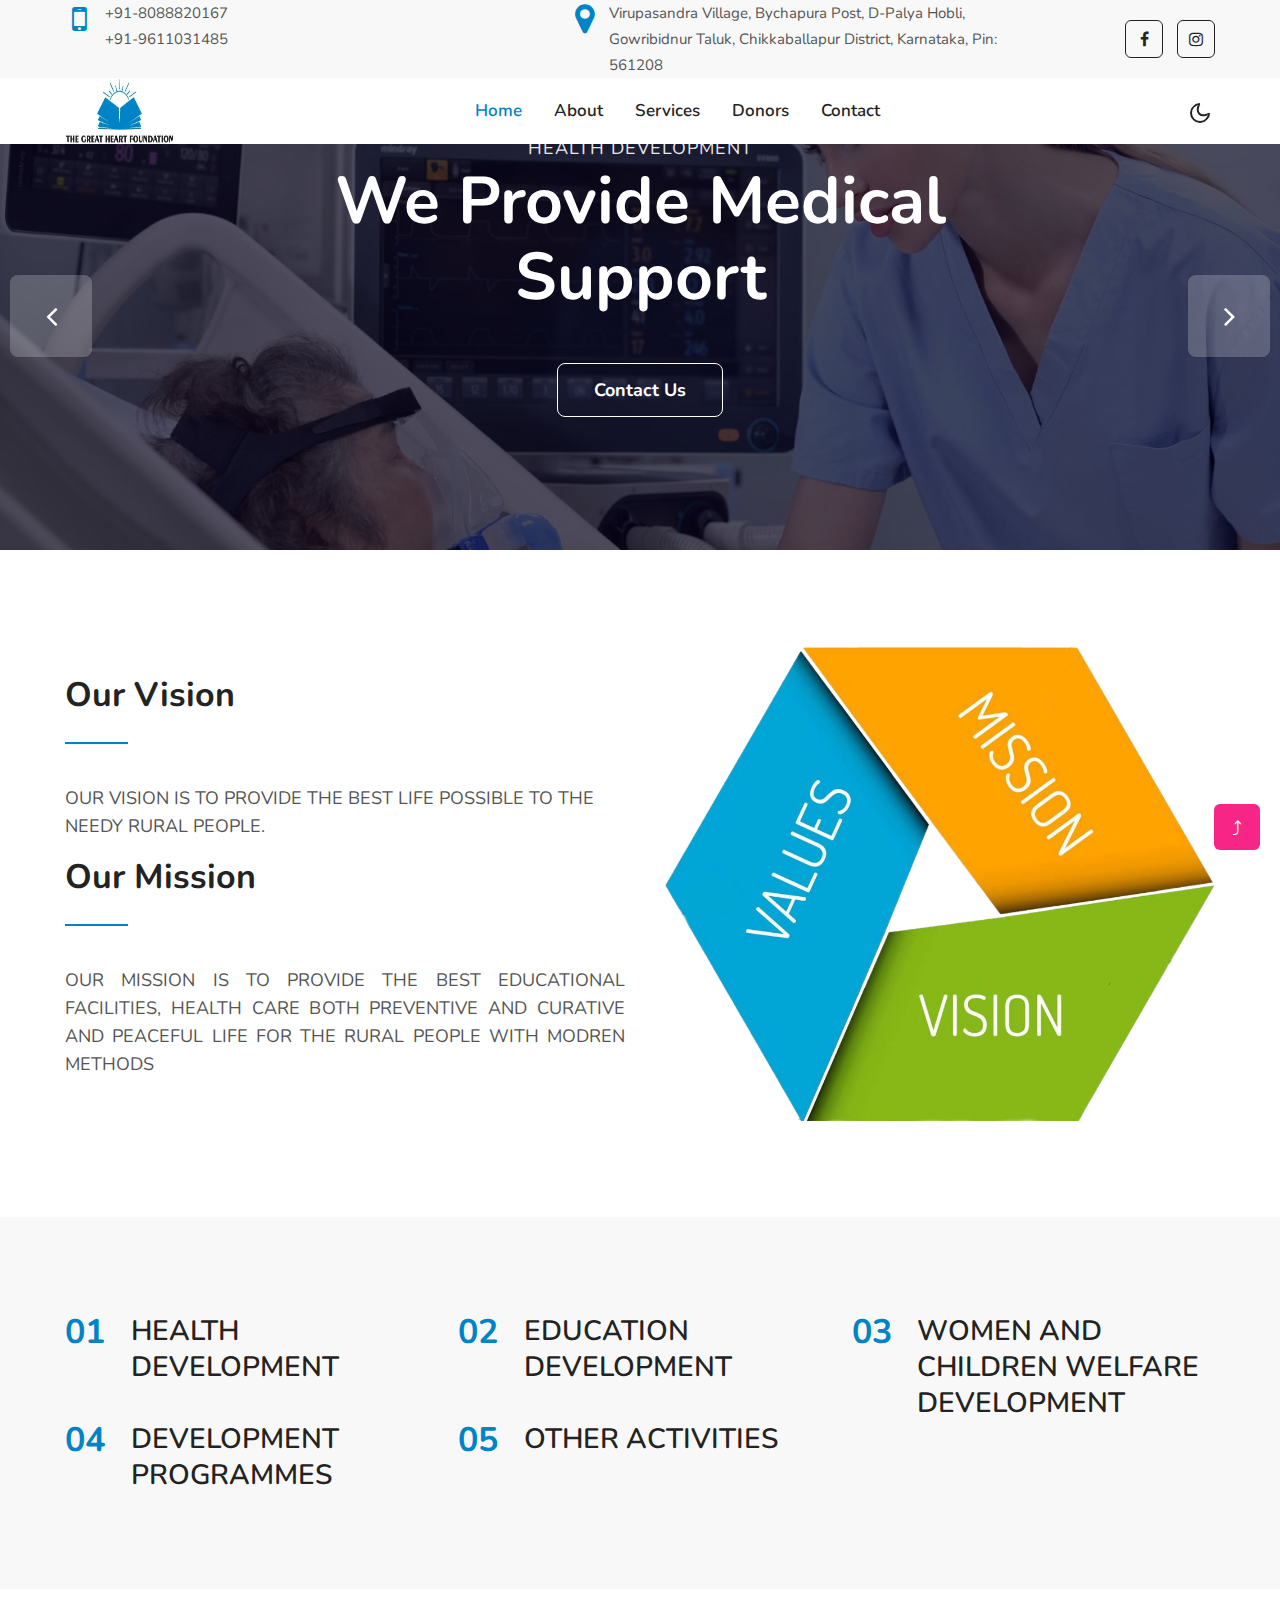
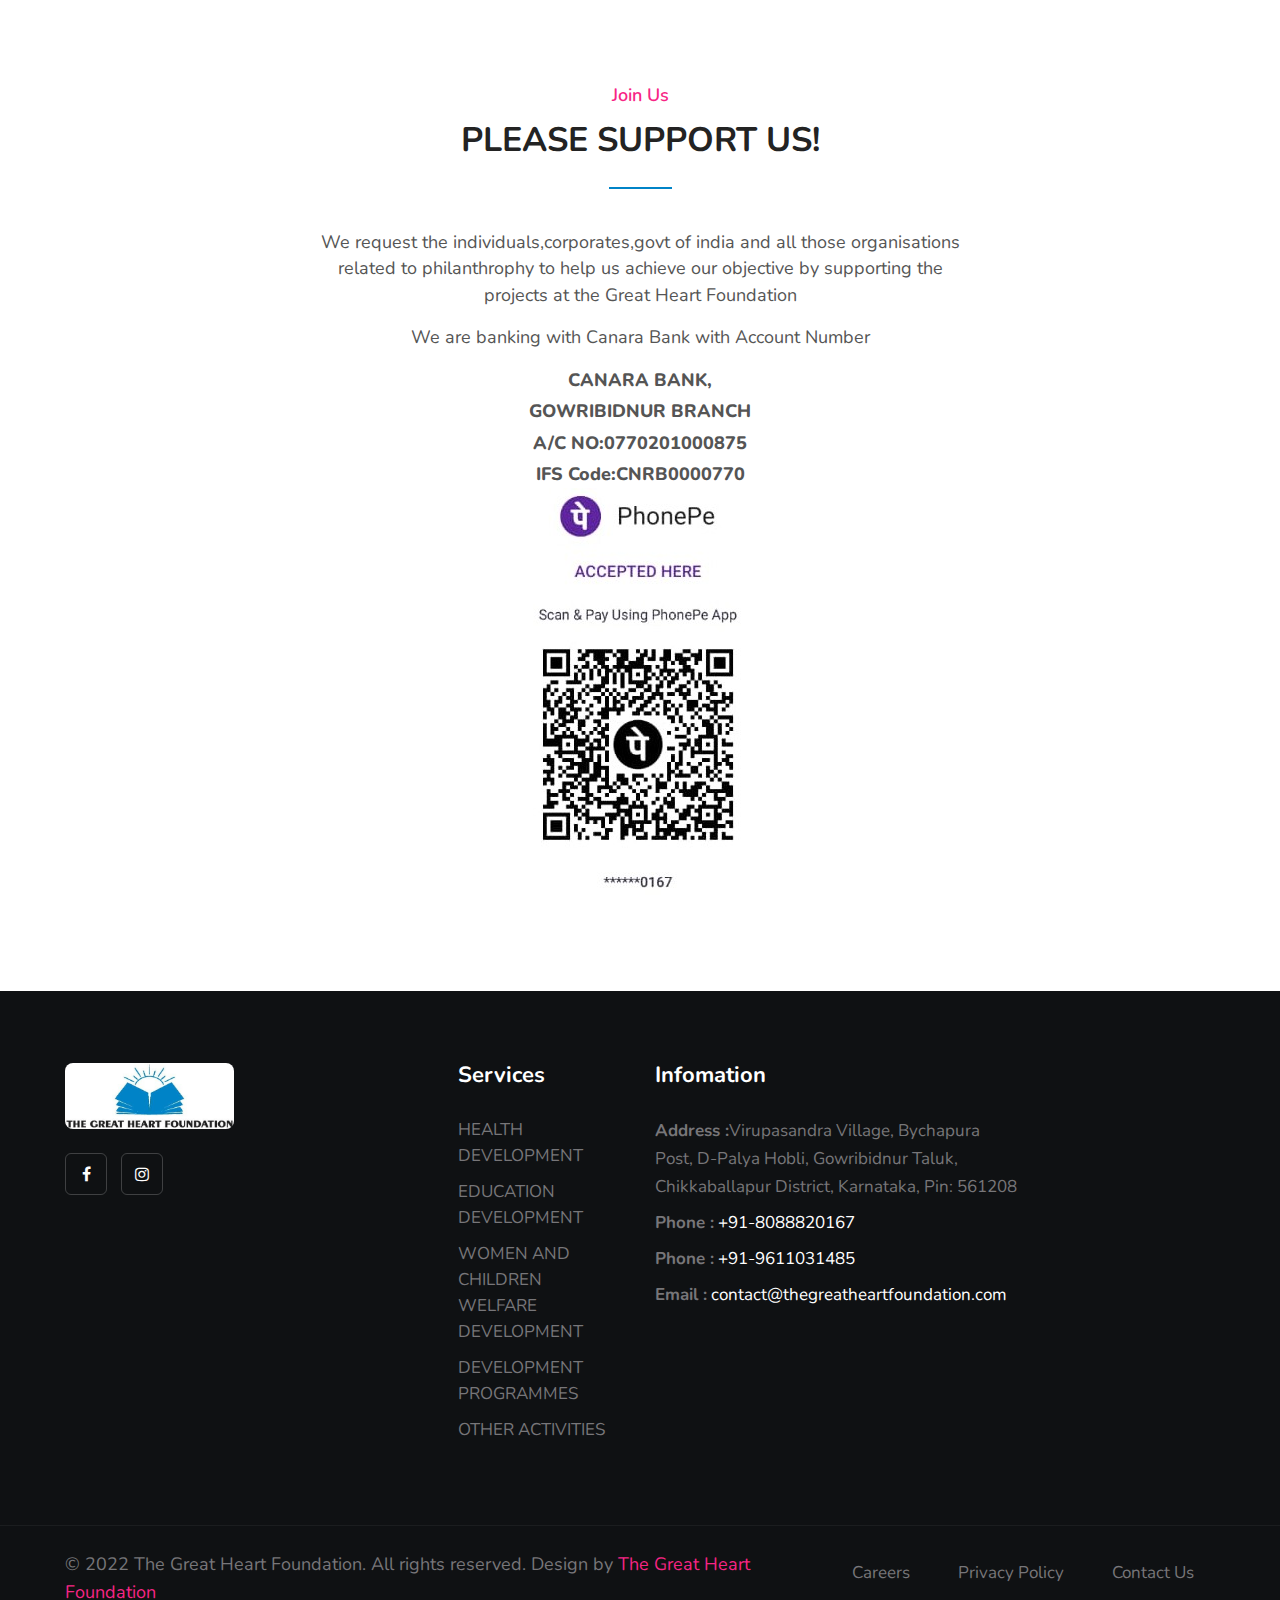
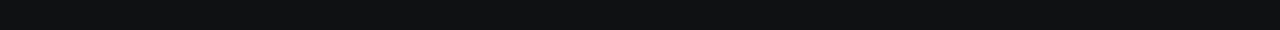
==== commit 77a633d7: "email-id-update" ====
--- a/index.html
+++ b/index.html
@@ -685,7 +685,7 @@
             <p><strong>Address :</strong>Virupasandra Village, Bychapura Post, D-Palya Hobli, Gowribidnur Taluk, Chikkaballapur District, Karnataka, Pin: 561208</p>
             <p class="my-2"><strong>Phone :</strong> <a href="tel:+91-8088820167">+91-8088820167</a></p>
             <p class="my-2"><strong>Phone :</strong> <a href="tel:+91-9611031485">+91-9611031485</a></p>
-            <p><strong>Email :</strong> <a href="mailto:tghfoundation88@gmail.com">tghfoundation88@gmail.com</a></p>
+            <p><strong>Email :</strong> <a href="mailto:contact@thegreatheartfoundation.com">contact@thegreatheartfoundation.com</a></p>
 
 
           </div>
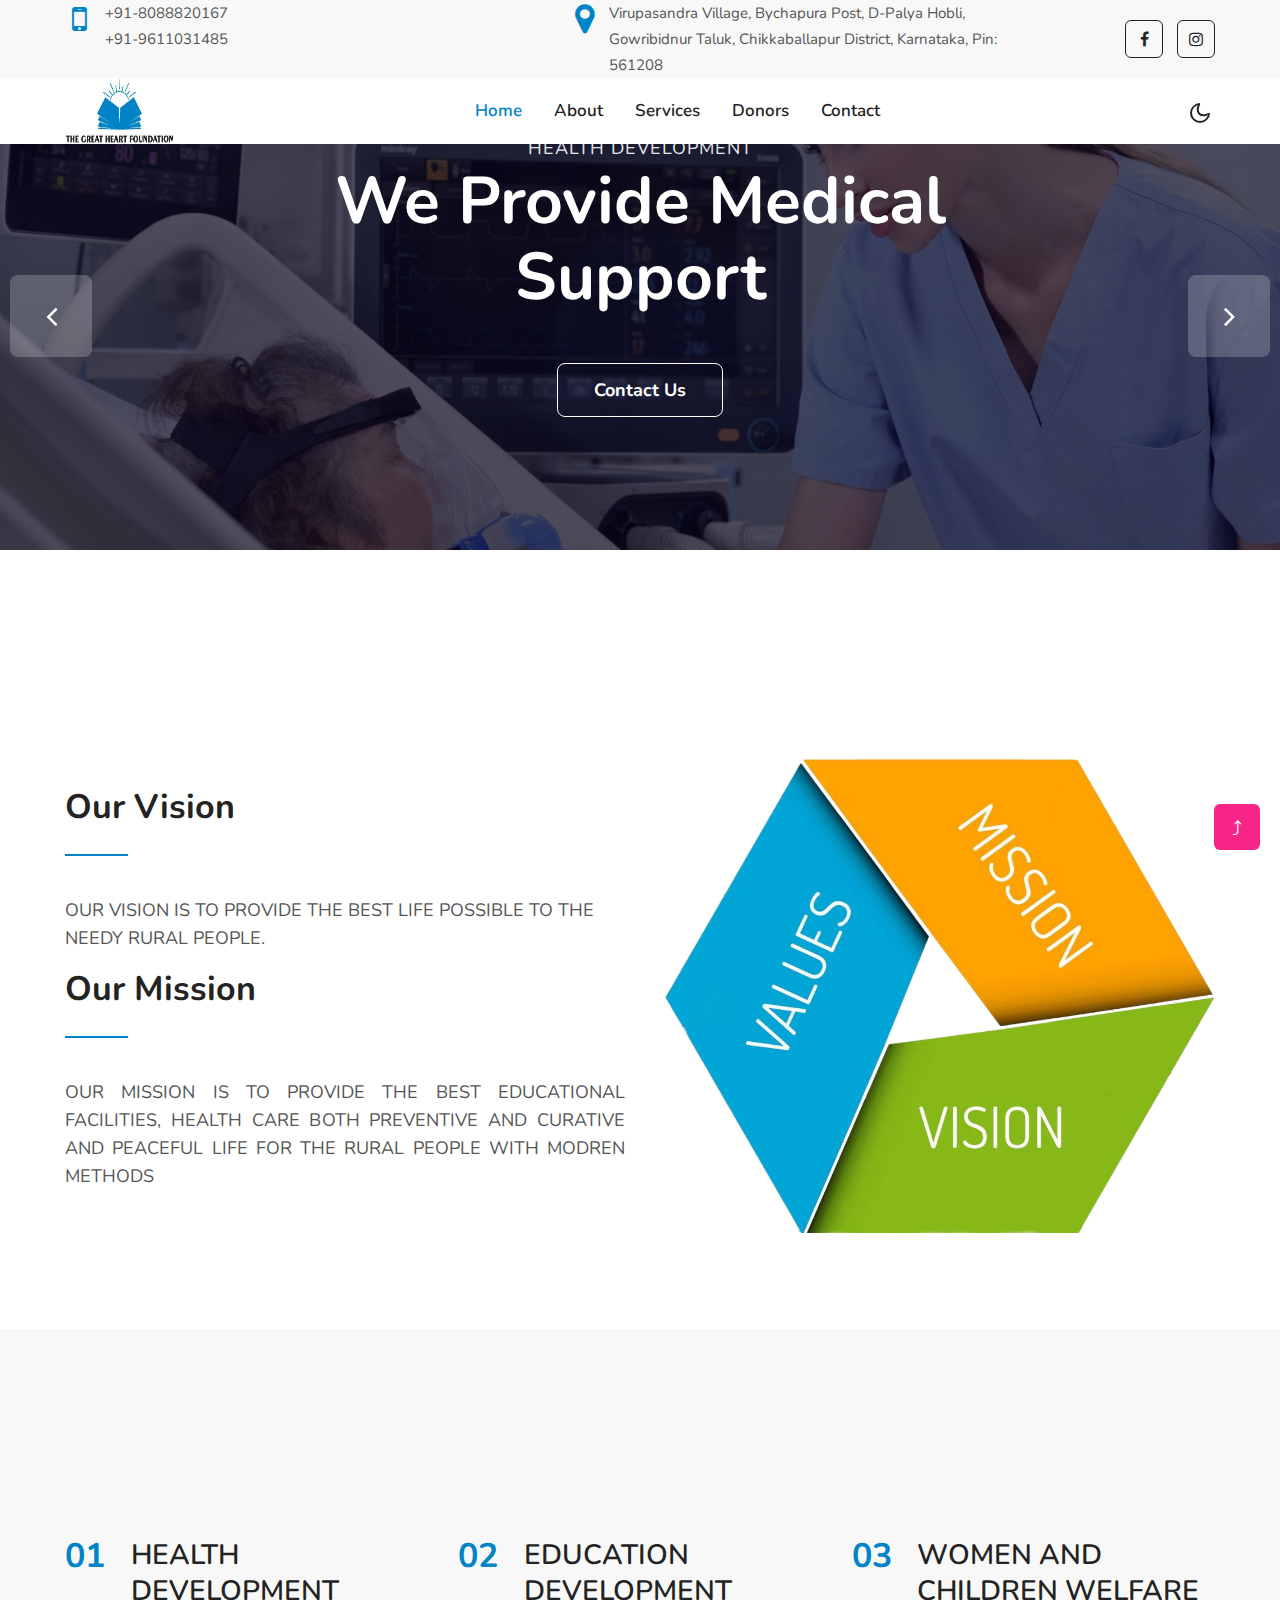
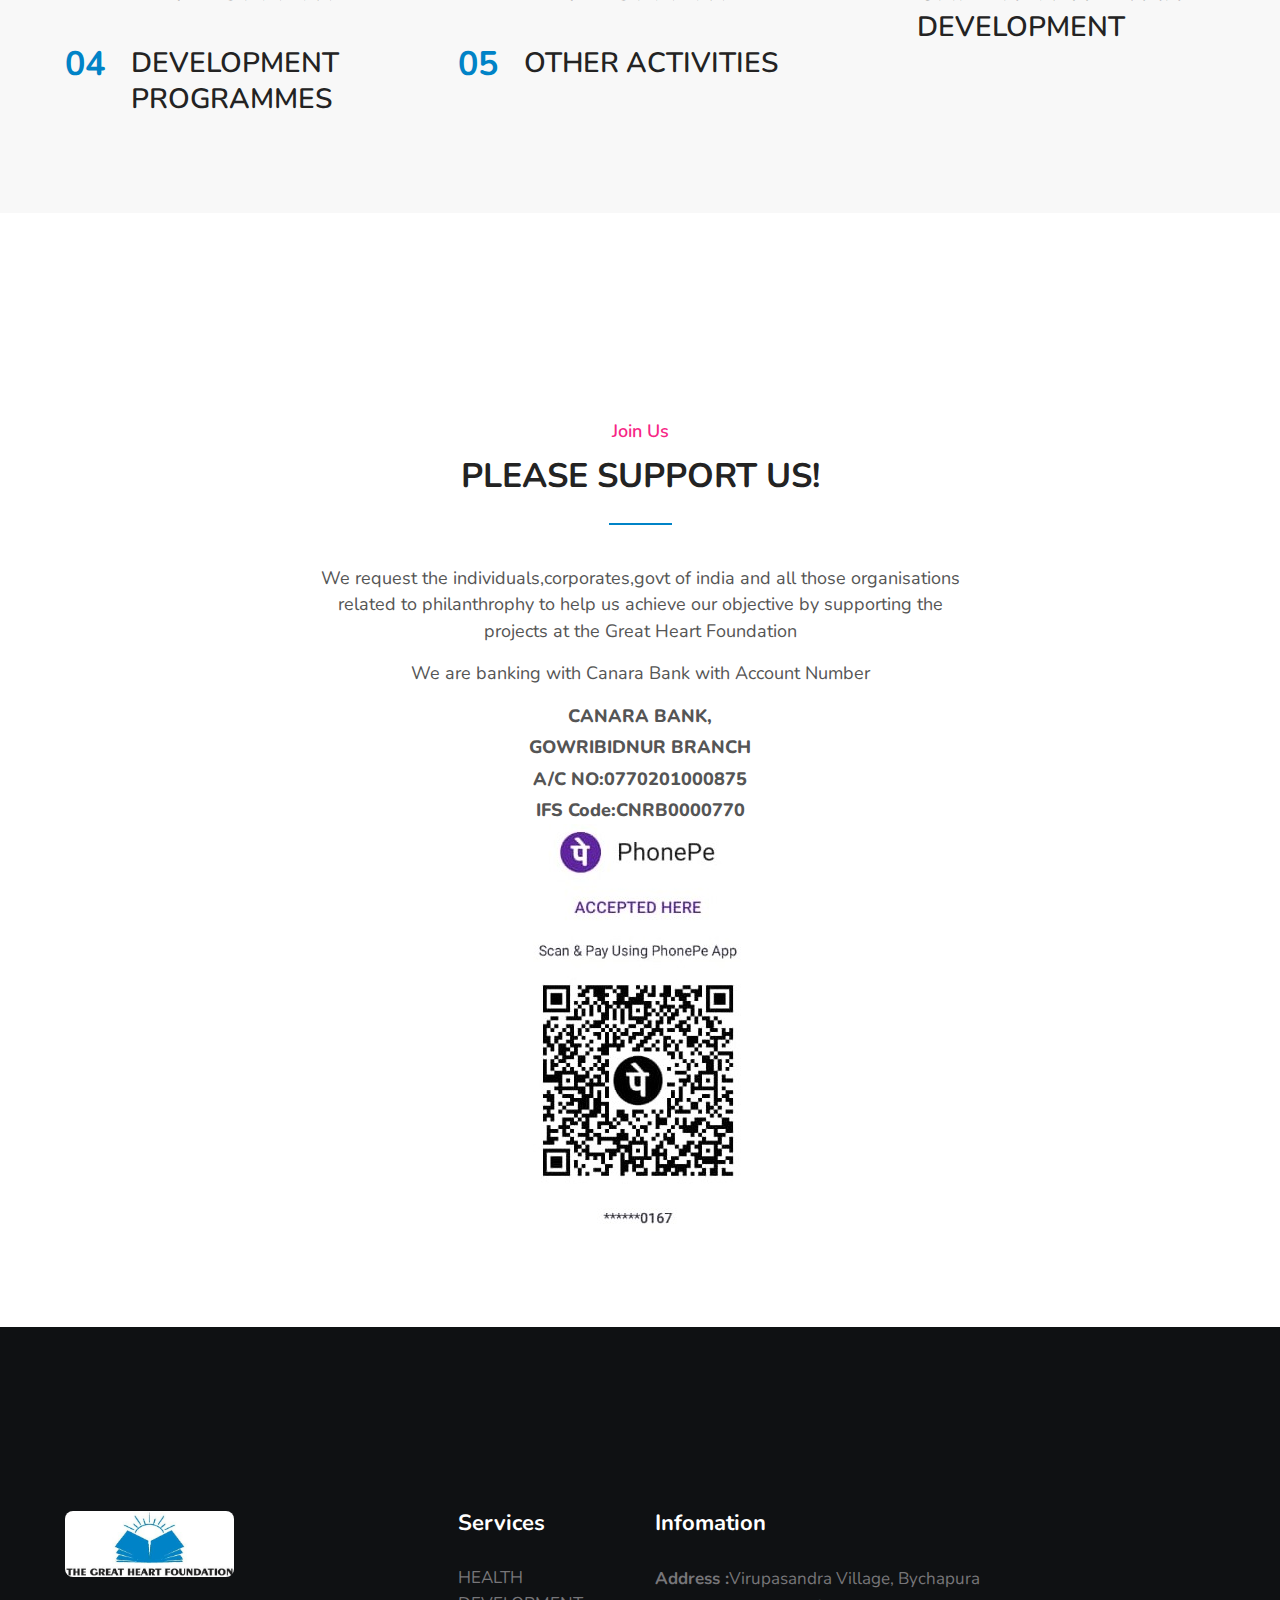
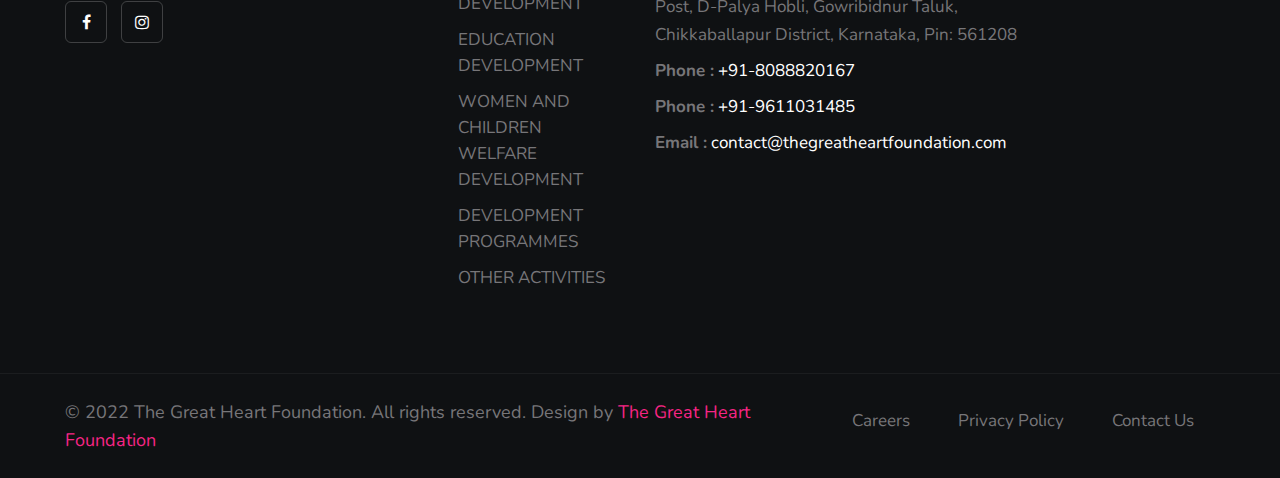
==== commit bba19162: "contact page update" ====
--- a/index.html
+++ b/index.html
@@ -92,7 +92,7 @@
                   <a class="nav-link" href="#">Donors</a>
                 </li>
                 <li class="nav-item">
-                  <a class="nav-link" href="#">Contact</a>
+                  <a class="nav-link" href="contact.html">Contact</a>
                 </li>
               </ul>
               <!-- <ul class="navbar-nav search-right mt-lg-0 mt-2">
@@ -247,7 +247,7 @@
                     <p>HEALTH DEVELOPMENT</p>
                     <h5>We provide medical support</h5>
                     <!-- <a class="btn btn-style btn-white mt-sm-5 mt-4 mr-2" href="about.html"> Read More</a> -->
-                    <a class="btn btn-style border-btn mt-sm-5 mt-4" href="#"> Contact Us</a>
+                    <a class="btn btn-style border-btn mt-sm-5 mt-4" href="contact.html"> Contact Us</a>
                   </div>
                 </div>
               </div>
@@ -263,7 +263,7 @@
                     <p>EDUCATION DEVELOPMENT</p>
                     <h5>We Provide education support</h5>
                     <!-- <a class="btn btn-style btn-white mt-sm-5 mt-4 mr-2" href="about.html"> Read More</a> -->
-                    <a class="btn btn-style border-btn mt-sm-5 mt-4" href="#"> Contact Us</a>
+                    <a class="btn btn-style border-btn mt-sm-5 mt-4" href="contact.html"> Contact Us</a>
                   </div>
                 </div>
               </div>
@@ -279,7 +279,7 @@
                     <p>DEVELOPMENT PROGRAMMES</p>
                     <h5>We Provide development support</h5>
                     <!-- <a class="btn btn-style btn-white mt-sm-5 mt-4 mr-2" href="about.html"> Read More</a> -->
-                    <a class="btn btn-style border-btn mt-sm-5 mt-4" href="#"> Contact Us</a>
+                    <a class="btn btn-style border-btn mt-sm-5 mt-4" href="contact.html"> Contact Us</a>
                   </div>
                 </div>
               </div>
@@ -295,7 +295,7 @@
                     <p>WOMEN AND CHILDREN WELFARE DEVELOPMENT</p>
                     <h5>We Provide support for women and children</h5>
                     <!-- <a class="btn btn-style btn-white mt-sm-5 mt-4 mr-2" href="about.html">Read More</a> -->
-                    <a class="btn btn-style border-btn mt-sm-5 mt-4" href="#"> Contact Us</a>
+                    <a class="btn btn-style border-btn mt-sm-5 mt-4" href="contact.html"> Contact Us</a>
                   </div>
                 </div>
               </div>
@@ -706,7 +706,7 @@
             <ul class="d-flex text-lg-right">
               <li><a href="#"> Careers</a></li>
               <li class="mx-lg-5 mx-md-4 mx-3"><a href="#privacymy-lg-0 my-4">Privacy Policy</a></li>
-              <li><a href="#">Contact us</a></li>
+              <li><a href="contact.html">Contact us</a></li>
             </ul>
           </div>
 
--- a/assets/css/style-starter.css
+++ b/assets/css/style-starter.css
@@ -8738,7 +8738,7 @@
 
 .pt-5,
 .py-5 {
-  padding-top: 3rem !important;
+  padding-top: 10rem !important;
 }
 
 .pr-5,
